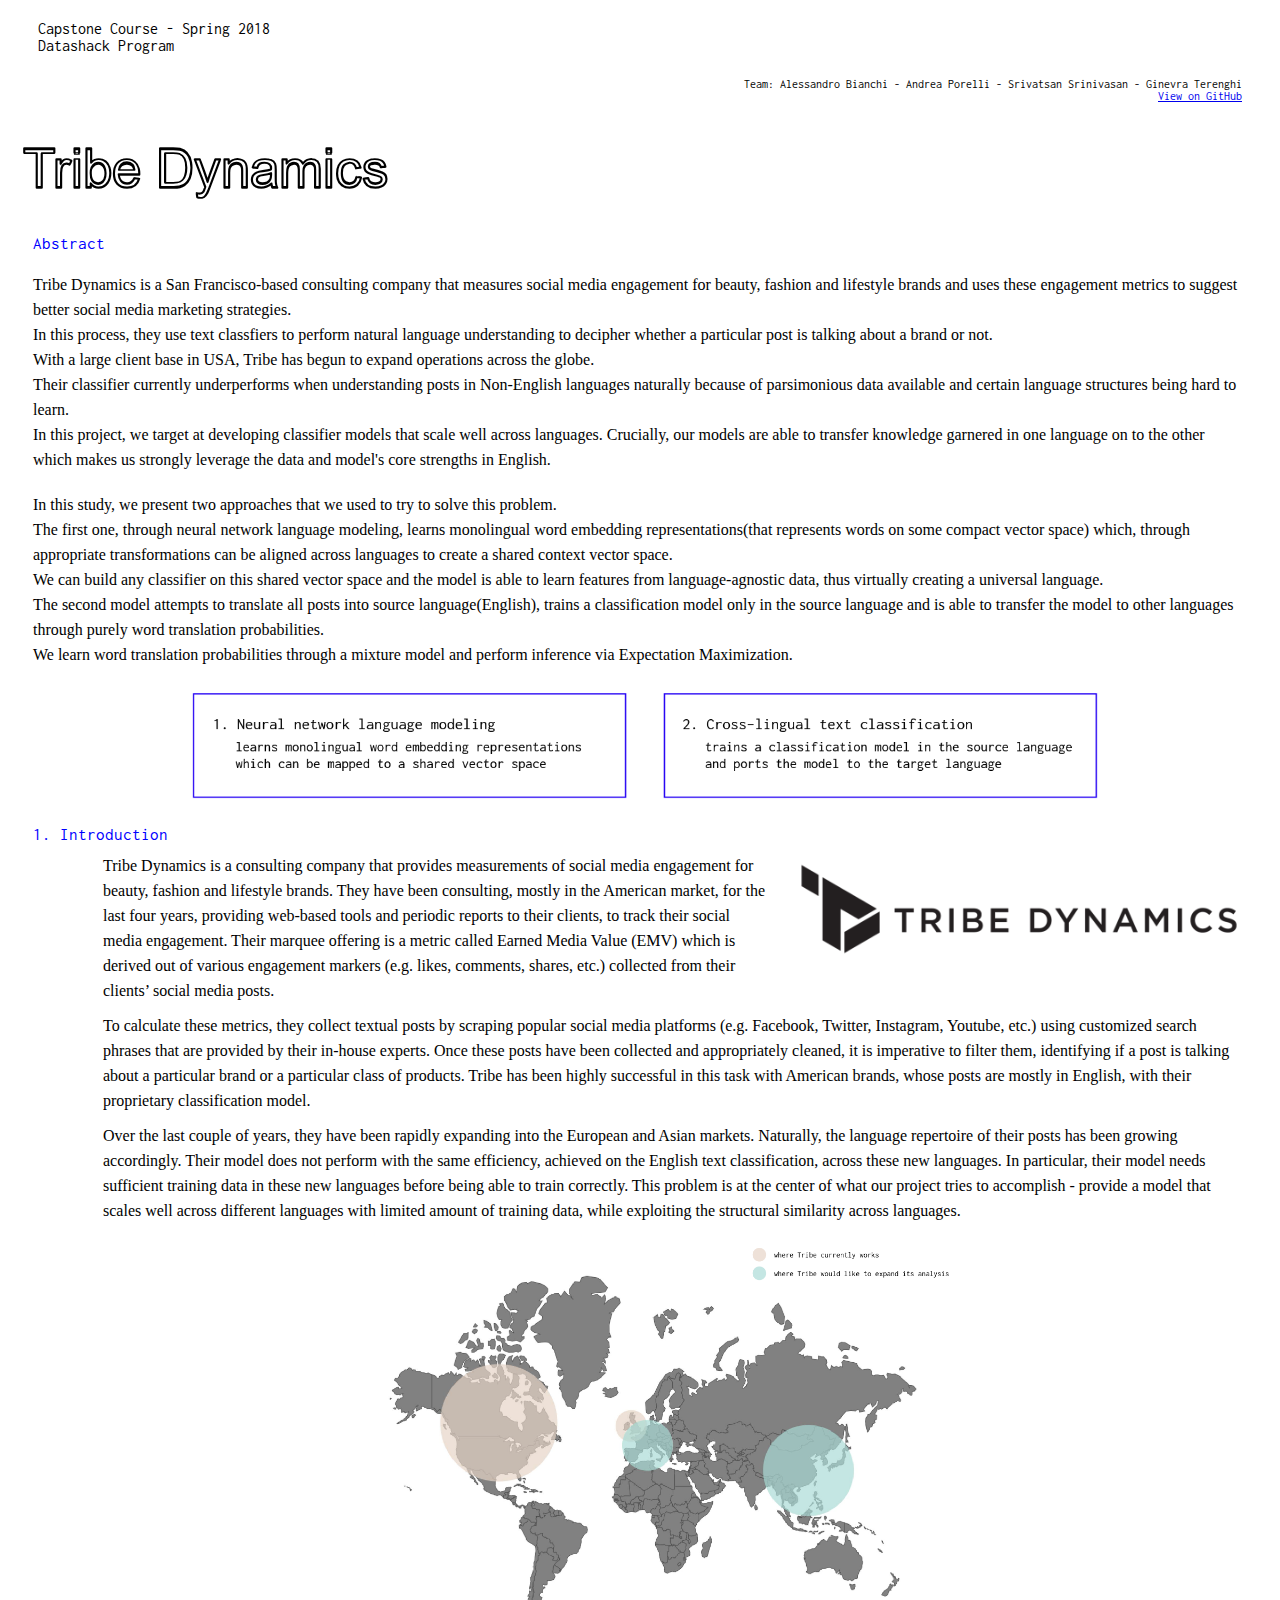
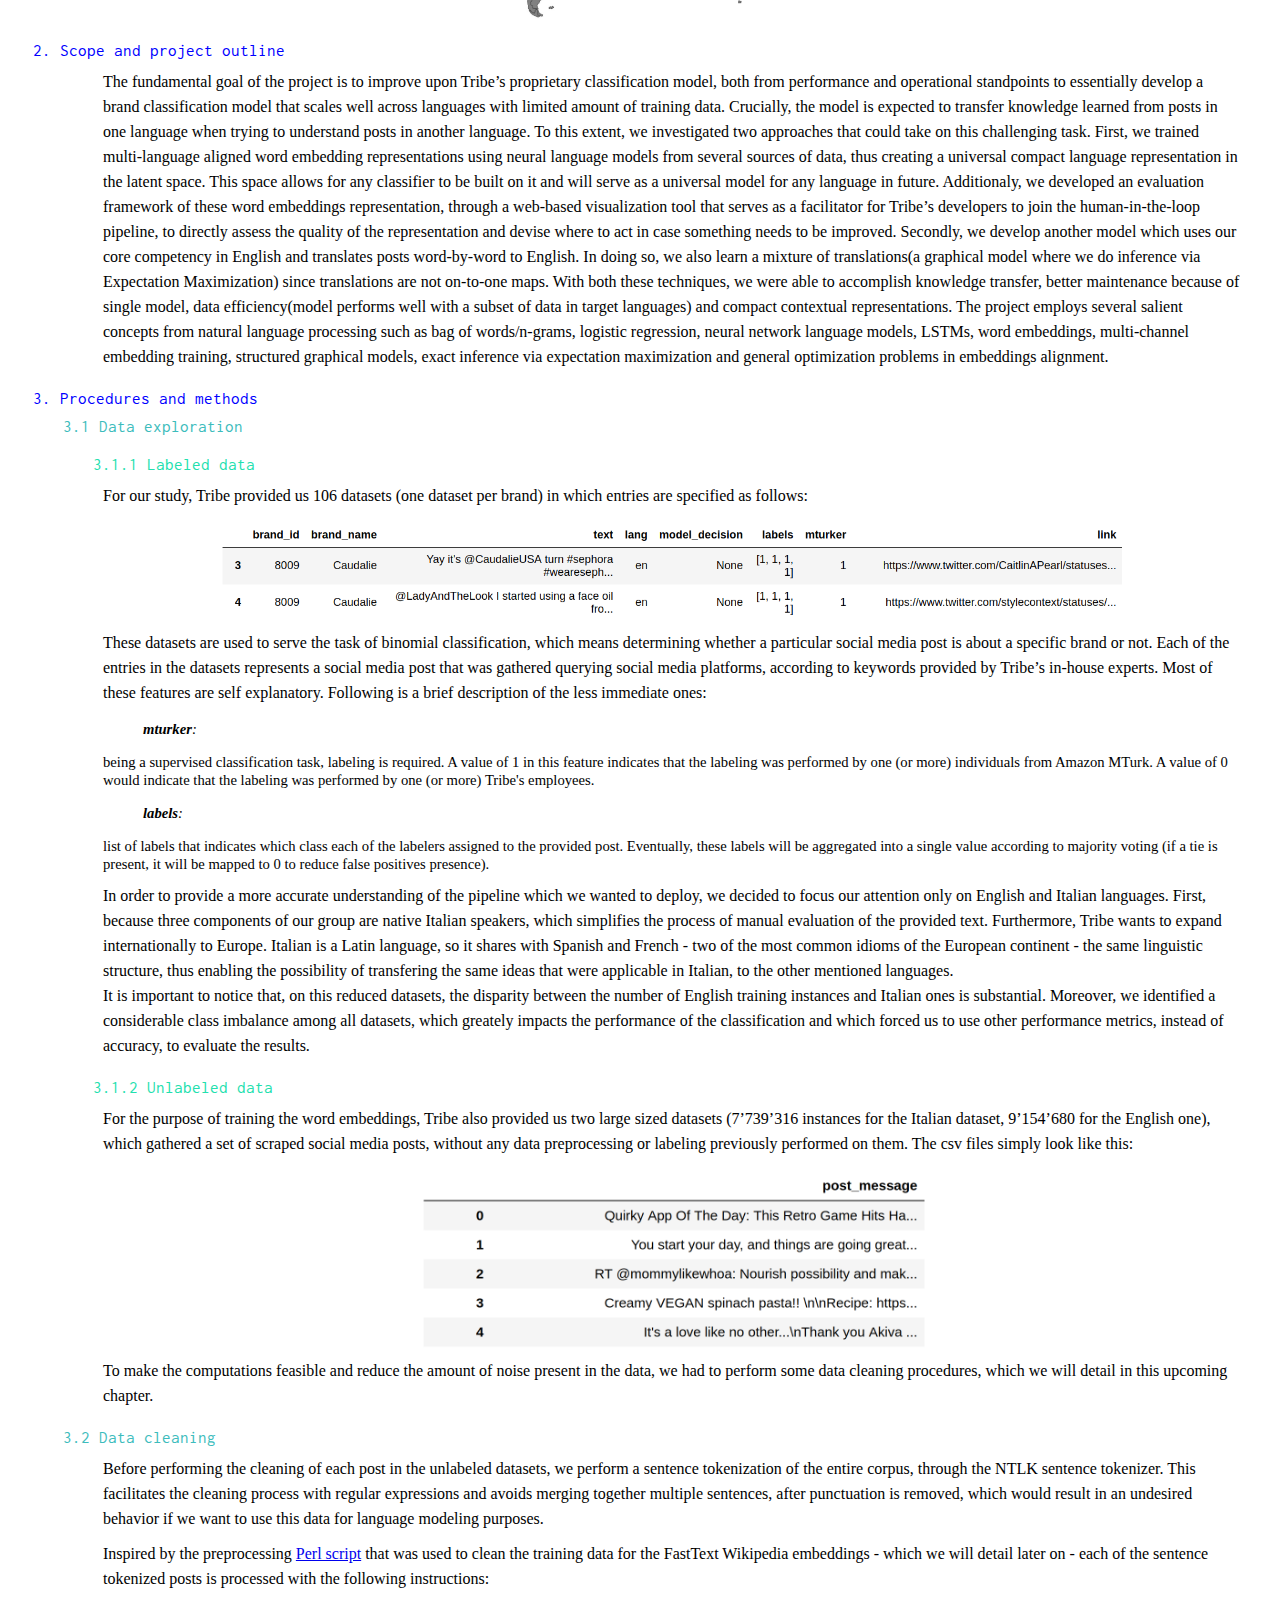
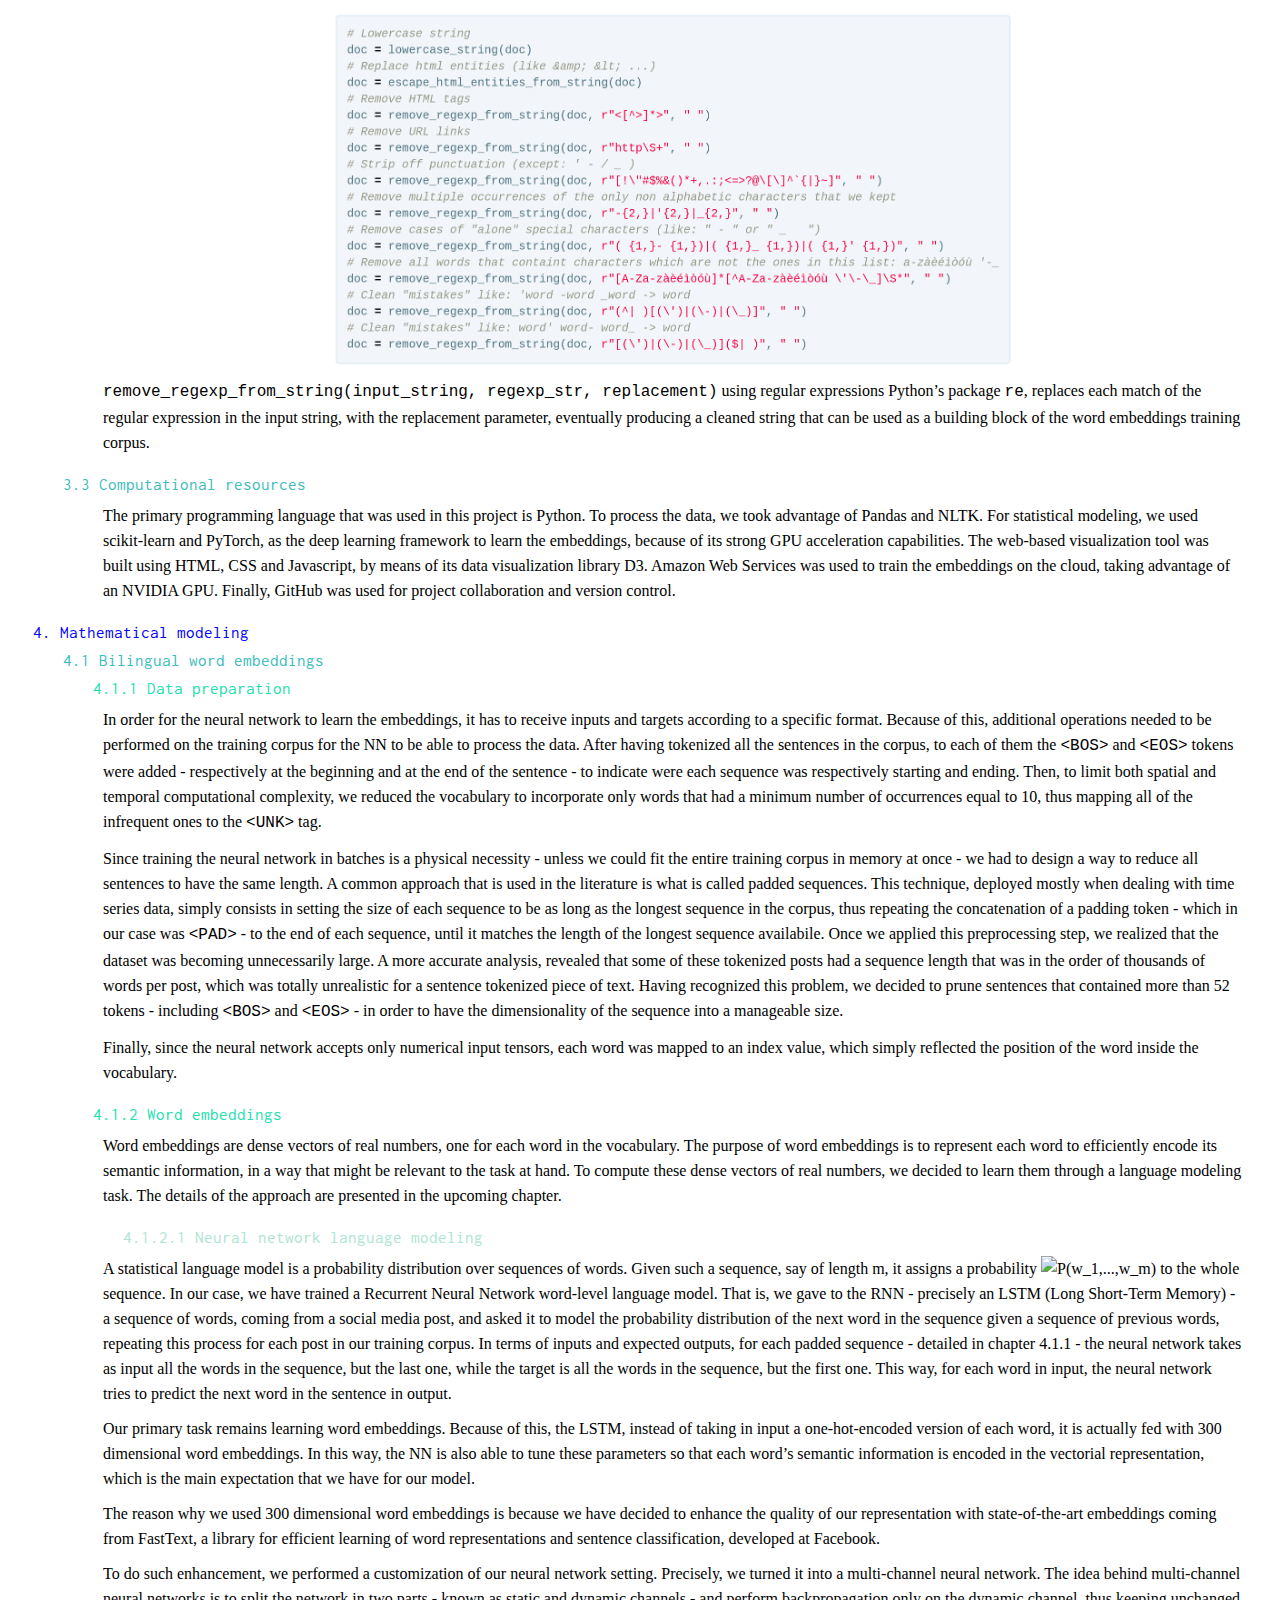
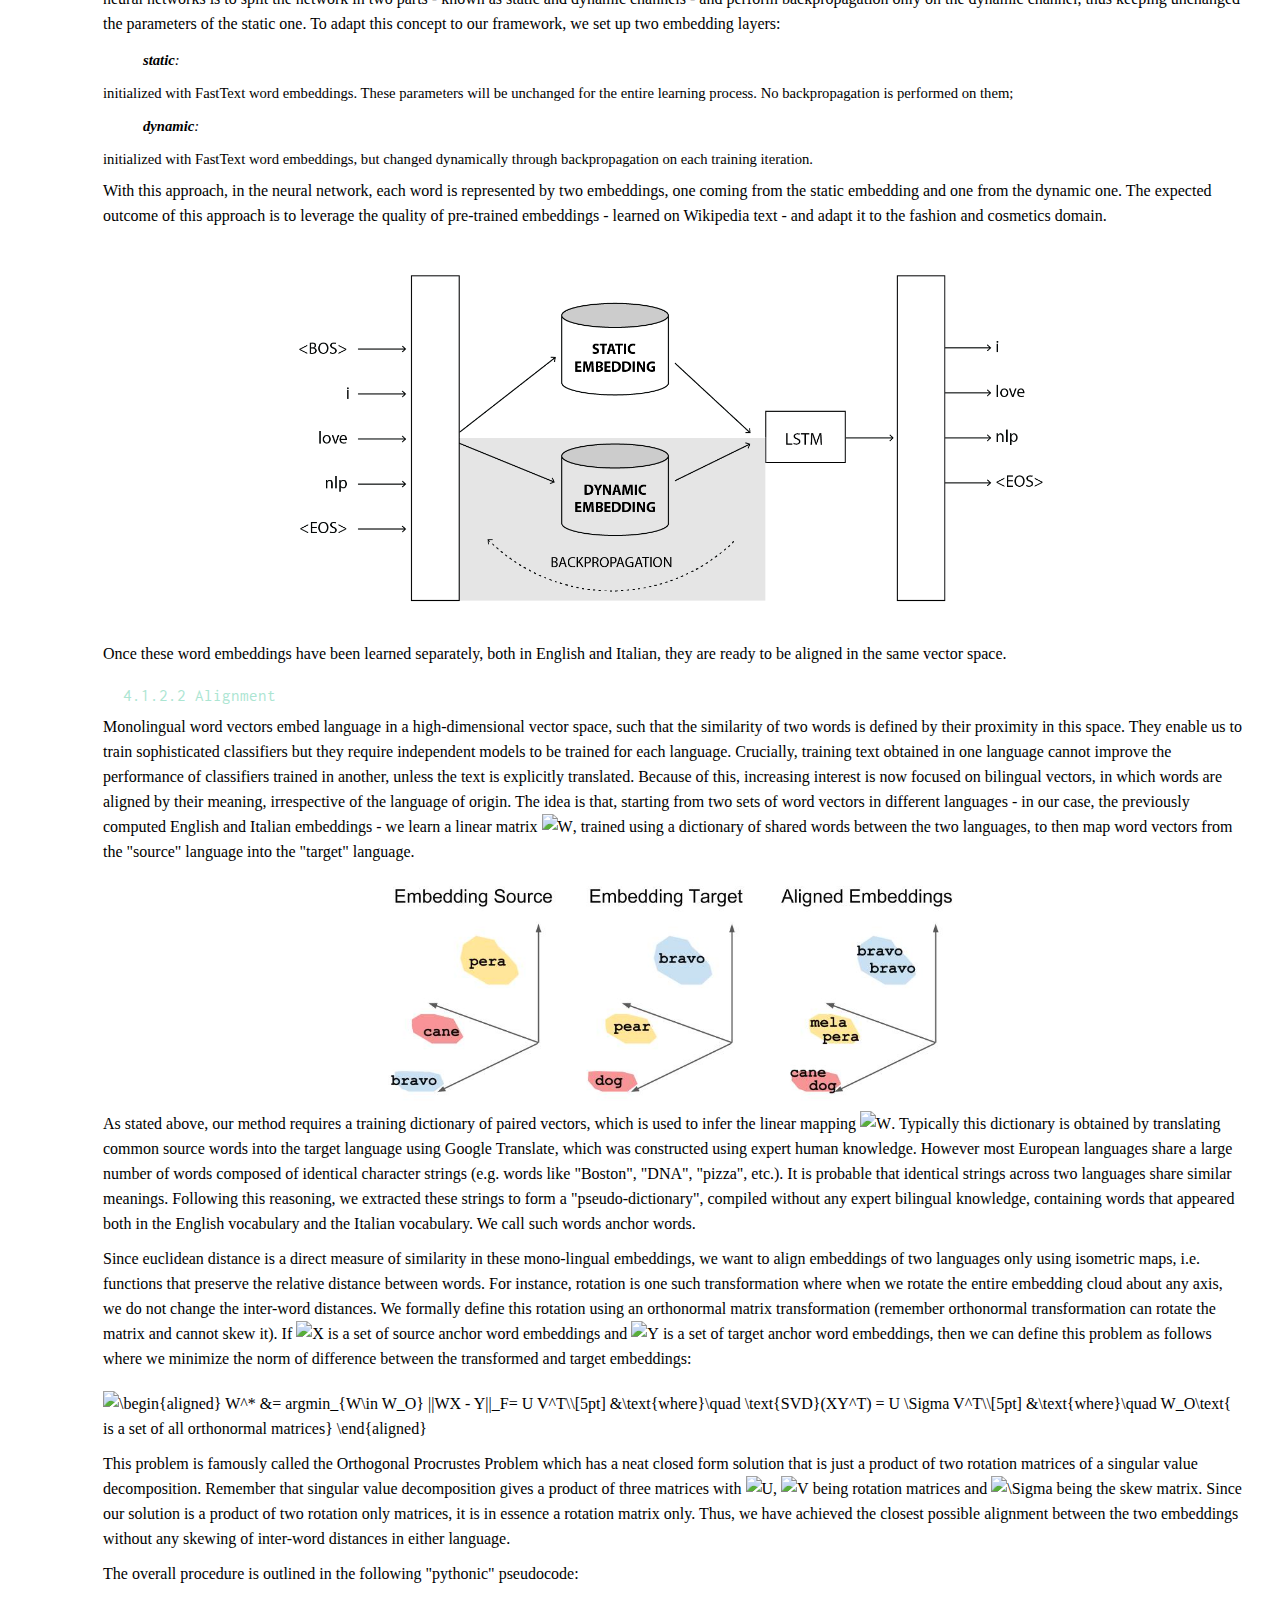
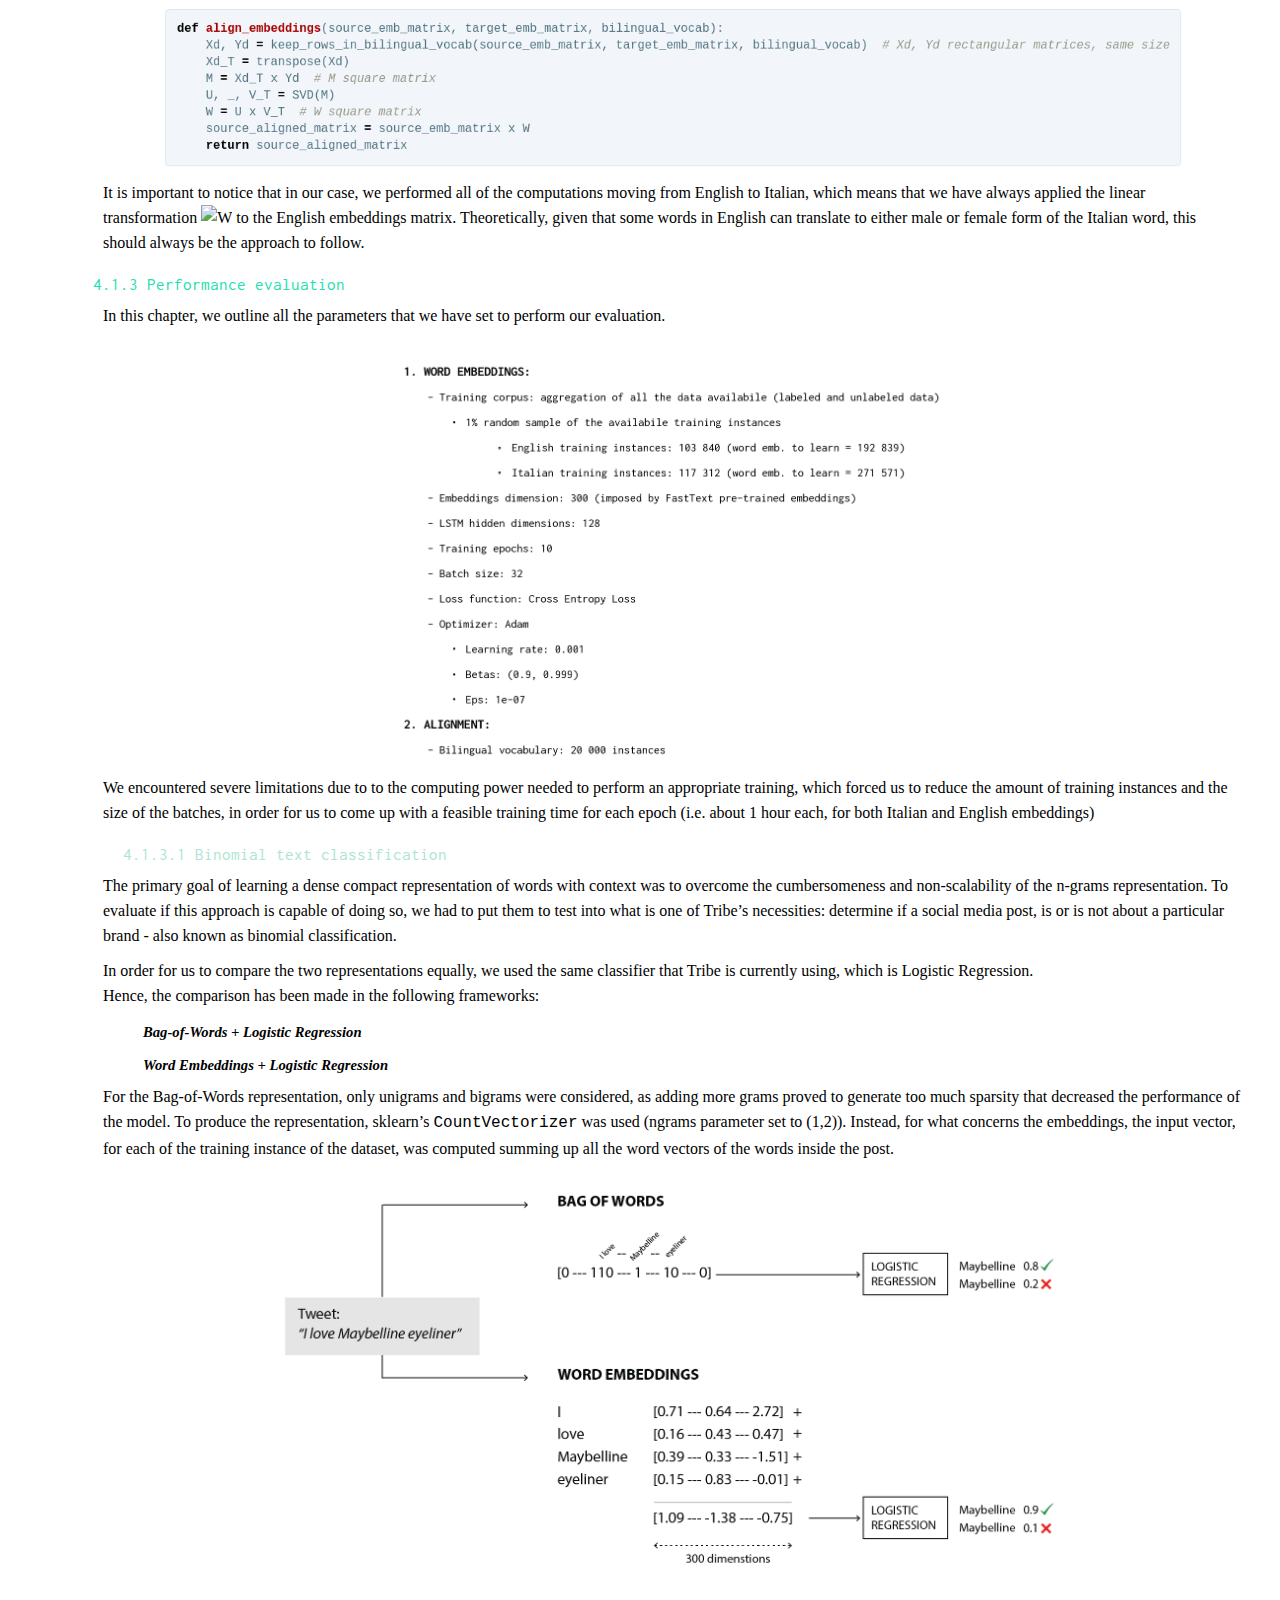
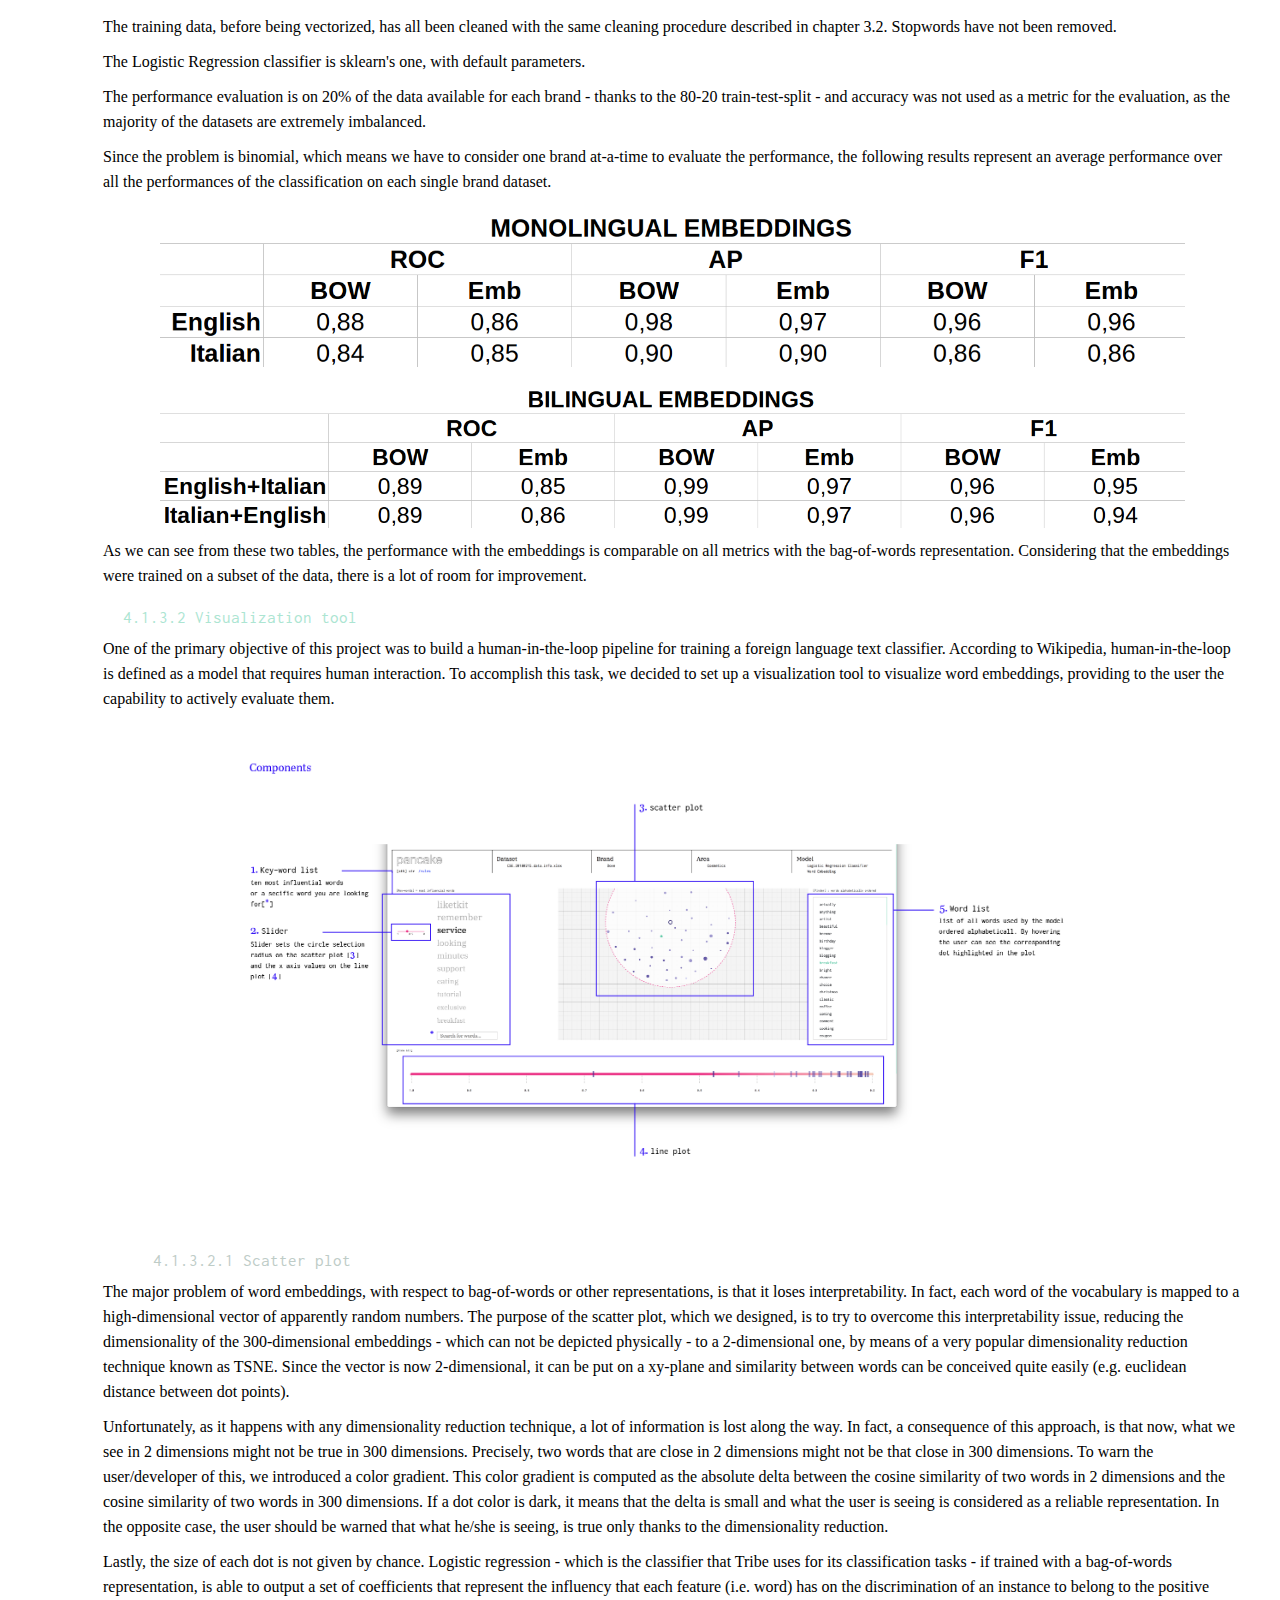
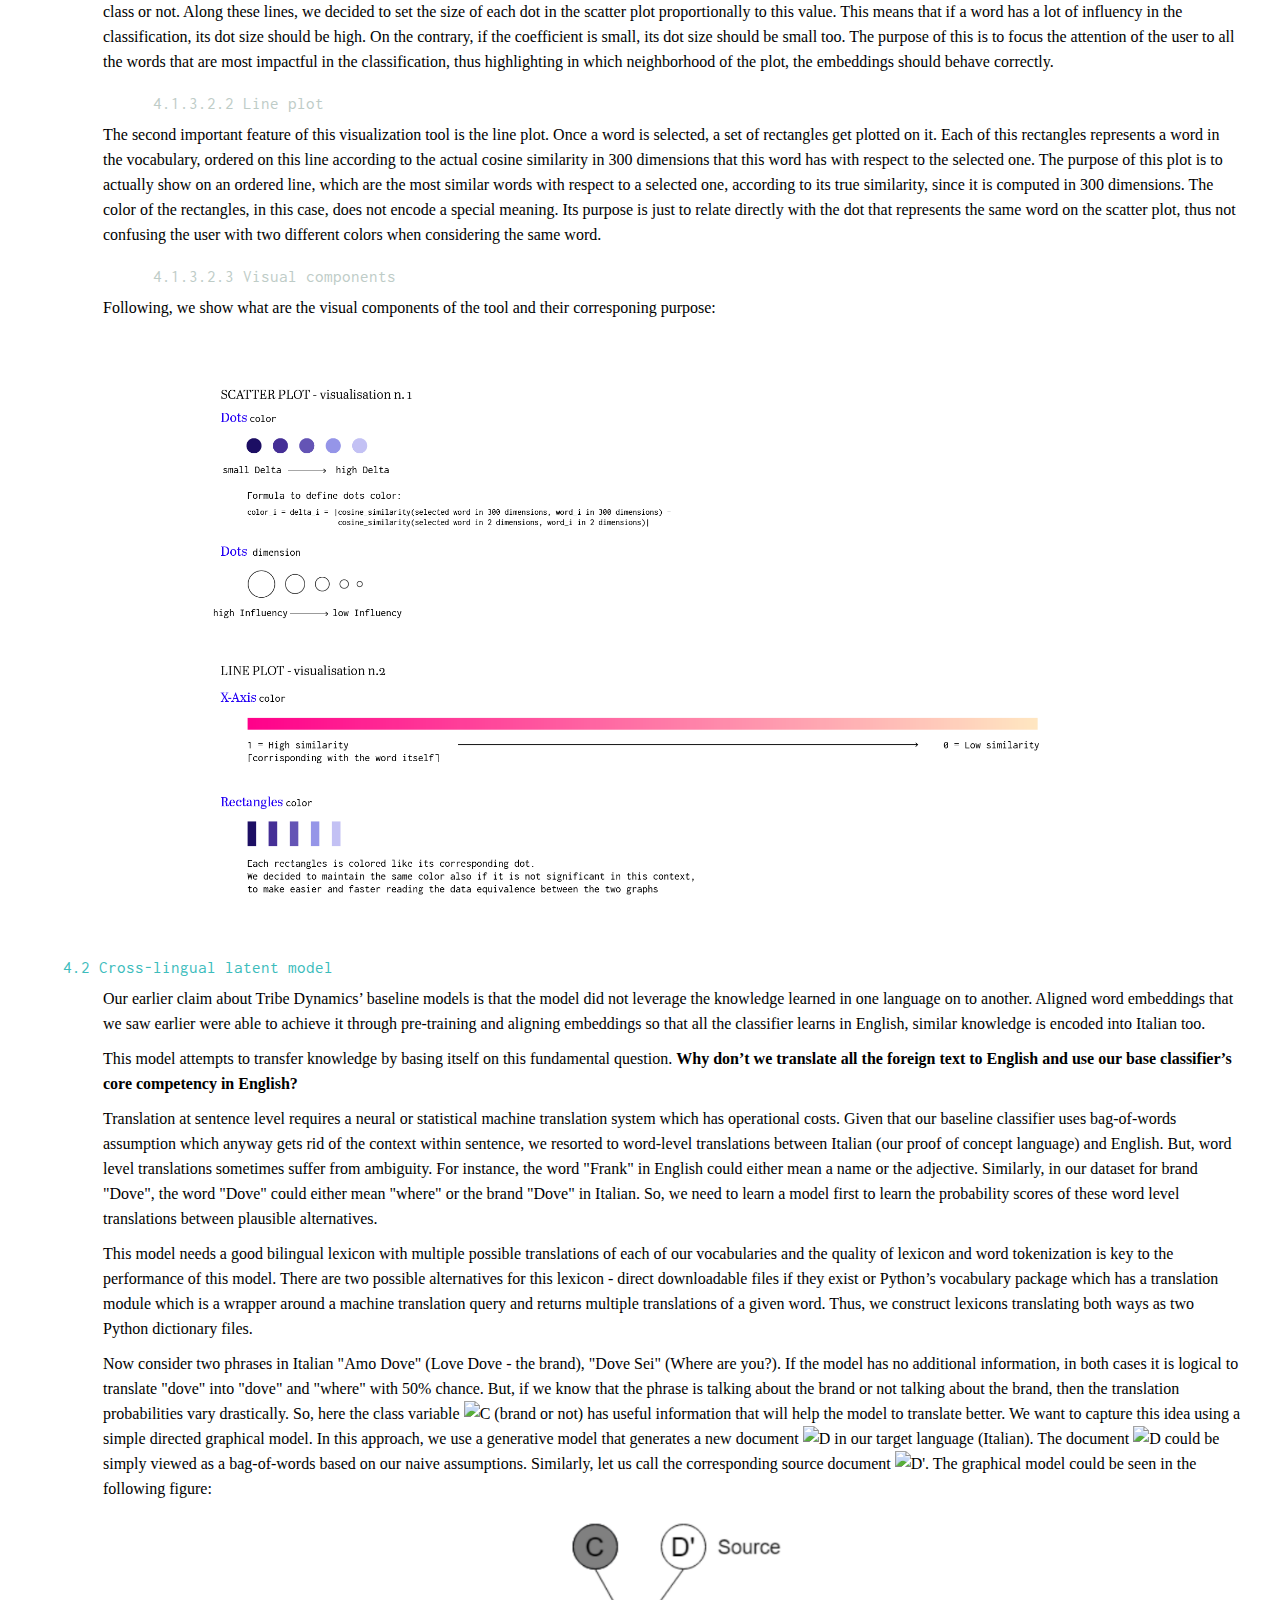
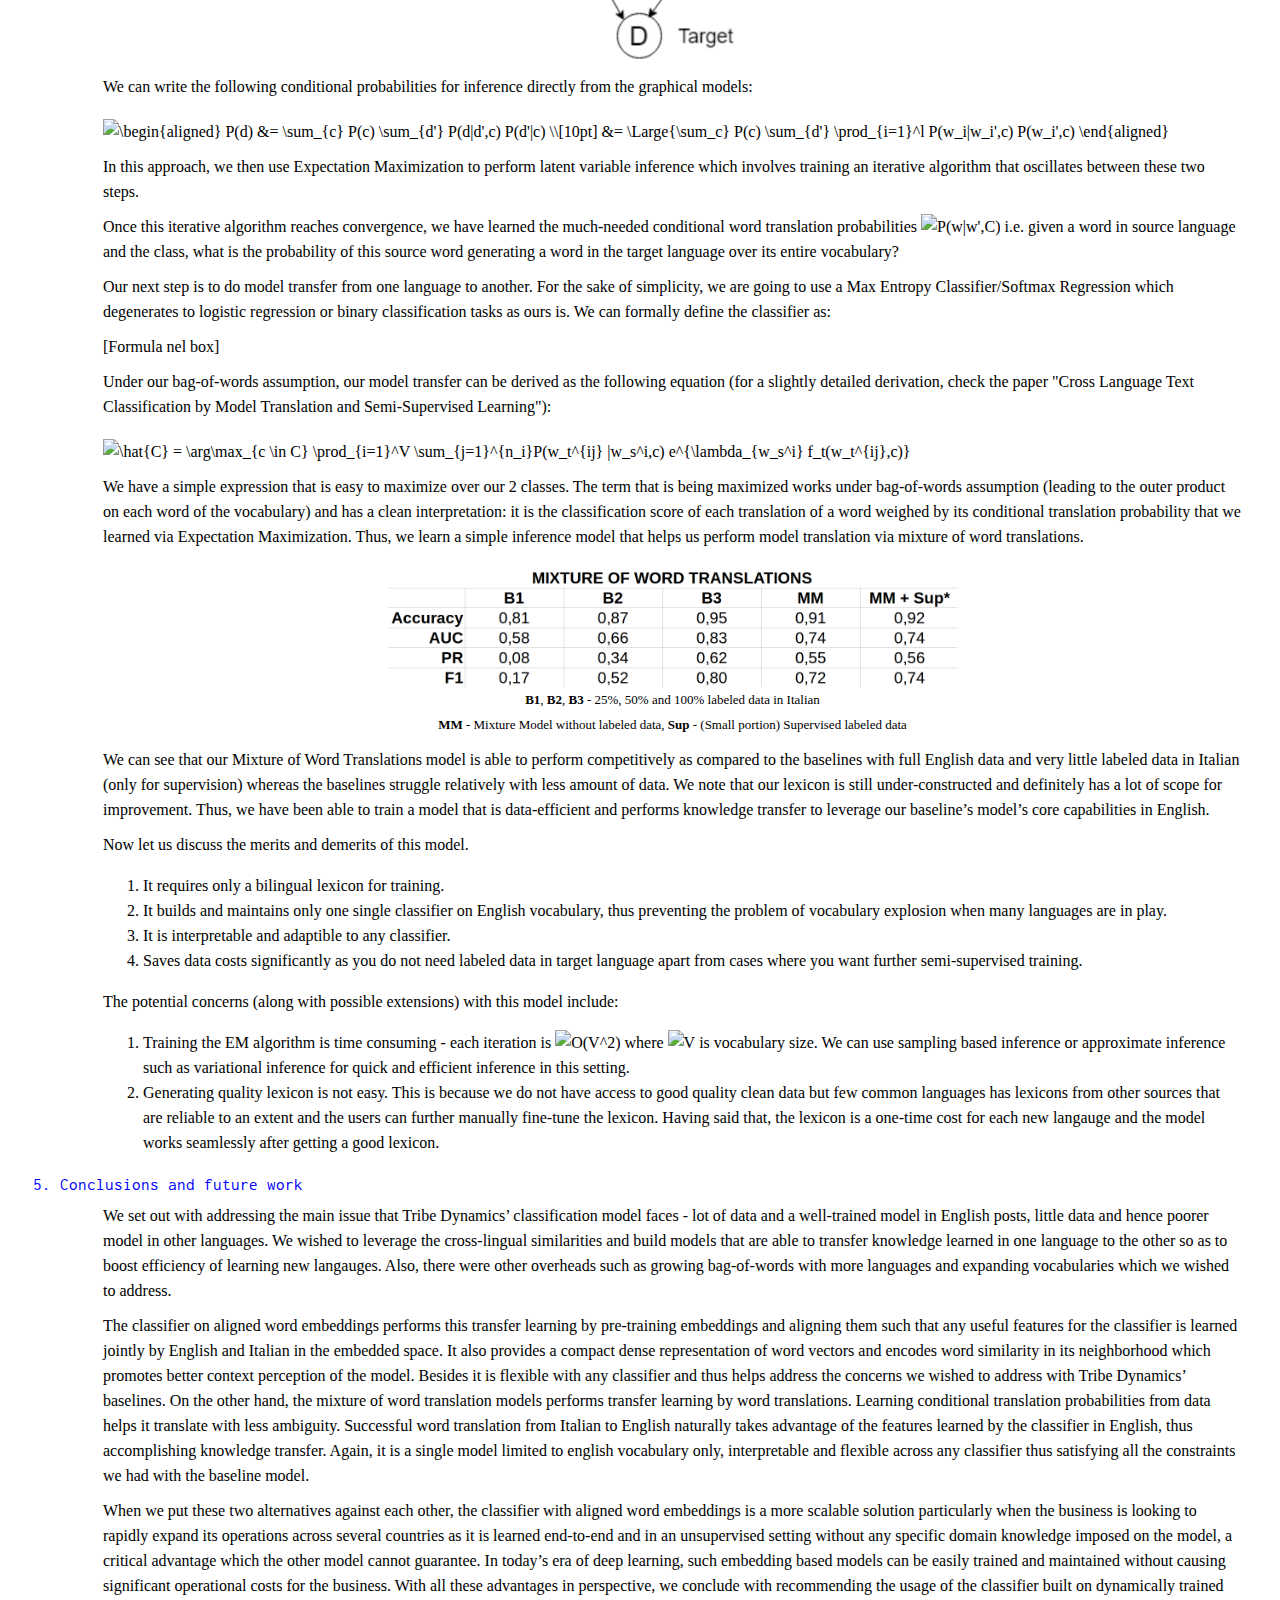
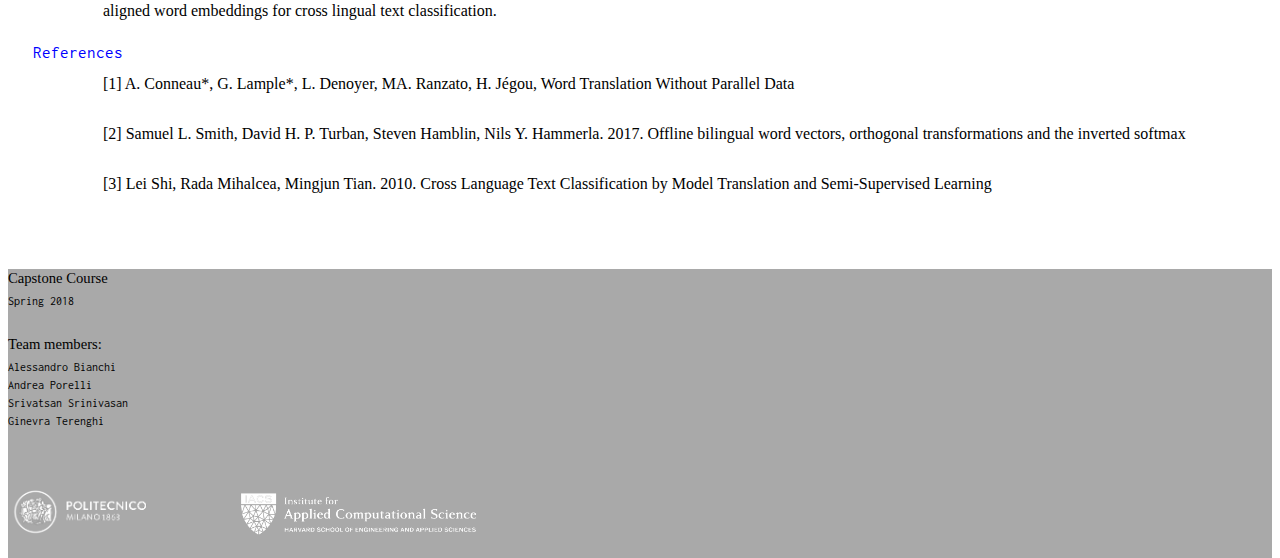
==== index.html @ fd7b64ba "Update index.html" ====
<!doctype html>
<html lang="en">

<head>
	<title>Datashack Program - 2018</title>

	<!-- Fav Icon -->
	<!-- <link rel="icon" type="image/png" sizes="16x16" href="assets/favicon.ico"> -->

	<!-- Required meta tags -->
	<meta charset="utf-8">
	<meta name="viewport" content="width=device-width, initial-scale=1, shrink-to-fit=no">

	<!-- Fonts -->
	<link href="https://fonts.googleapis.com/css?family=Inconsolata" rel="stylesheet">
	<link href="https://fonts.googleapis.com/css?family=Rajdhani" rel="stylesheet">

	<!-- Bootstrap CSS -->
	<link rel="stylesheet" href="https://maxcdn.bootstrapcdn.com/bootstrap/4.0.0-beta.2/css/bootstrap.min.css" integrity="sha384-PsH8R72JQ3SOdhVi3uxftmaW6Vc51MKb0q5P2rRUpPvrszuE4W1povHYgTpBfshb" crossorigin="anonymous">

	<!-- Main CSS -->
	<link rel="stylesheet" type="text/css" href="style.css">

	<meta http-equiv="Page-Enter" content="RevealTrans(Duration=5,Transition=0)">

</head>


<body>


	<container>

		<div class="container-fluid">
			<div class="row">
				<div class="col-5 intro">
					Capstone Course - Spring 2018
					<br>Datashack Program
				</div>
				<div class="col-6 introTeam">
					Team: Alessandro Bianchi - Andrea Porelli - Srivatsan Srinivasan - Ginevra Terenghi<br><a href="https://github.com/Datashack/tribedynamics/" target="_blank">View on GitHub</a>
				</div>
			</div>

			<section class="section-border">
				<!-- scrittina magica -->
				<div class="col-md-12 justify-content-center">
					<h1 class="magia">Tribe Dynamics</h1>
				</div>



			</section>


			<div class="etichetta">
				<div class="domanda blue">Abstract</div>
				<div class="row justify-content-center">
					<div class="col-9 spazioCentro">
						<div class="rispostaCentro">Tribe Dynamics is a San Francisco-based consulting company that measures social media engagement for beauty, fashion and lifestyle brands and uses these engagement metrics to suggest better social media marketing strategies.<br> In this process, they use text classfiers to perform natural language understanding to decipher whether a particular post is talking about a brand or not.<br>With a large client base in USA, Tribe has begun to expand operations across the globe.<br>Their classifier currently underperforms when understanding posts in Non-English languages naturally because of parsimonious data available and certain language structures being hard to learn.<br> In this project, we target at developing classifier models that scale well across languages. Crucially, our models are able to transfer knowledge garnered in one language on to the other which makes us strongly leverage the data and model's core strengths in English.
						</div>

						<div class="rispostaCentro">In this study, we present two approaches that we used to try to solve this problem.<br>The first one, through neural network language modeling, learns monolingual word embedding representations(that represents words on some compact vector space) which, through appropriate transformations can be aligned across languages to create a shared context vector space. <br> We can build any classifier on this shared vector space and the model is able to learn features from language-agnostic data, thus virtually creating a universal language.<br>The second model attempts to translate all posts into source language(English), trains a classification model only in the source language and is able to transfer the model to other languages through purely word translation probabilities.<br>We learn word translation probabilities through a mixture model and perform inference via Expectation Maximization.
						</div>
						<img src="assets/photo1.png" style="width:75%; height: auto" class="center">
					</div>
				</div>
			</div>

			<div class="etichetta">
				<div class="domanda blue">1. Introduction</div>
				<div class="row justify-content-center">
					<div class="col-9 spazioCentro risposta" style="display: flex;">
						<div style="flex: 60%;">				
							Tribe Dynamics is a consulting company that provides measurements of social media engagement for beauty, fashion and lifestyle brands. They have been consulting, mostly in the American market, for the last four years, providing web-based tools and periodic reports to their clients, to track their social media engagement. Their marquee offering is a metric called Earned Media Value (EMV) which is derived out of various engagement markers (e.g. likes, comments, shares, etc.) collected from their clients’ social media posts.
						</div>
						<div style="flex: 40%; padding-left: 2%;">						
							<img src="assets/logo-tribe.png" style="width:100%; height: auto;">	
						</div>
					</div>
				</div>

				<div class="row justify-content-center">
					<div class="col-9 spazioCentro risposta">
					To calculate these metrics, they collect textual posts by scraping popular social media platforms (e.g. Facebook, Twitter, Instagram, Youtube, etc.) using customized search phrases that are provided by their in-house experts. Once these posts have been collected and appropriately cleaned, it is imperative to filter them, identifying if a post is talking about a particular brand or a particular class of products. Tribe has been highly successful in this task with American brands, whose posts are mostly in English, with their proprietary classification model.
					</div>
					<div class="col-9 spazioCentro risposta">
					Over the last couple of years, they have been rapidly expanding into the European and Asian markets. Naturally, the language repertoire of their posts has been growing accordingly. Their model does not perform with the same efficiency, achieved on the English text classification, across these new languages. In particular, their model needs sufficient training data in these new languages before being able to train correctly. This problem is at the center of what our project tries to accomplish - provide a model that scales well across different languages with limited amount of training data, while exploiting the structural similarity across languages.
					</div>
					<div class="col-9 spazioCentro risposta">
						<img src="assets/market.png" style="width:50%; height: auto" class="center">
					</div>
				</div>	
			</div>
		</div>


		<div class="etichetta">

			<div class="domanda blue"> 2. Scope and project outline</div>

			<div class="row justify-content-center spazioCentro">
				<div class="col-9 spazioCentro risposta">
					The fundamental goal of the project is to improve upon Tribe’s proprietary classification model, both from performance and operational standpoints to essentially develop a brand classification model that scales well across languages with limited amount of training data. Crucially, the model is expected to transfer knowledge learned from posts in one language when trying to understand posts in another language. To this extent, we investigated two approaches that could take on this challenging task. First, we trained multi-language aligned word embedding representations using neural language models from several sources of data, thus creating a universal compact language representation in the latent space. This space allows for any classifier to be built on it and will serve as a universal model for any language in future. Additionaly, we developed an evaluation framework of these word embeddings representation, through a web-based visualization tool that serves as a facilitator for Tribe’s developers to join the human-in-the-loop pipeline, to directly assess the quality of the representation and devise where to act in case something needs to be improved. Secondly, we develop another model which uses our core competency in English and translates posts word-by-word to English. In doing so, we also learn a mixture of translations(a graphical model where we do inference via Expectation Maximization) since translations are not on-to-one maps. With both these techniques, we were able to accomplish knowledge transfer, better maintenance because of single model, data efficiency(model performs well with a subset of data in target languages) and compact contextual representations. The project employs several salient concepts from natural language processing such as bag of words/n-grams, logistic regression, neural network language models, LSTMs, word embeddings, multi-channel embedding training, structured graphical models, exact inference via expectation maximization and general optimization problems in embeddings alignment.
		
				</div>
			</div>
		</div>

		<div class="etichetta">
			<div class="domanda blue">3. Procedures and methods</div>
			<div class="domanda2 green">3.1 Data exploration</div>
		</div>

		<div class="etichetta">
			<div class="domanda3 green">3.1.1 Labeled data</div>
			<div class="row justify-content-center spazioCentro">
				<div class="col-9 spazioCentro risposta">
					For our study, Tribe provided us 106 datasets (one dataset per brand) in which entries are specified as follows:
				</div>

				<div class="col-9 spazioCentro risposta">
					<img src="assets/data_labeled.png" style="width:80%; height: auto" class="center">
				</div>

				<div class="col-9 spazioCentro risposta">
					These datasets are used to serve the task of binomial classification, which means determining whether a particular social media post is about a specific brand or not. Each of the entries in the datasets represents a social media post that was gathered querying social media platforms, according to keywords provided by Tribe’s in-house experts. Most of these features are self explanatory. Following is a brief description of the less immediate ones:
					<div class="row">
						<div class="col-2 formula1"> <i><b>mturker</b>:</i></div>
						<div class="col-8 formula2">being a supervised classification task, labeling is required. A value of 1 in this feature indicates that the labeling was performed by one (or more) individuals from Amazon MTurk. A value of 0 would indicate that the labeling was performed by one (or more) Tribe's employees.
						</div>
						<div class="col-2 formula1"> <i><b>labels</b>:</i></div>
						<div class="col-8 formula2">list of labels that indicates which class each of the labelers assigned to the provided post. Eventually, these labels will be aggregated into a single value according to majority voting (if a tie is present, it will be mapped to 0 to reduce false positives presence).
						</div>
					</div>
				</div>
				<div class="col-9 spazioCentro risposta">
					In order to provide a more accurate understanding of the pipeline which we wanted to deploy, we decided to focus our attention only on English and Italian languages. First, because three components of our group are native Italian speakers, which simplifies the process of manual evaluation of the provided text. Furthermore, Tribe wants to expand internationally to Europe. Italian is a Latin language, so it shares with Spanish and French - two of the most common idioms of the European continent - the same linguistic structure, thus enabling the possibility of transfering the same ideas that were applicable in Italian, to the other mentioned languages.<br>It is important to notice that, on this reduced datasets, the disparity between the number of English training instances and Italian ones is substantial. Moreover, we identified a considerable class imbalance among all datasets, which greately impacts the performance of the classification and which forced us to use other performance metrics, instead of accuracy, to evaluate the results.
				</div>
			</div>
		</div>


		<div class="etichetta">
			<div class="domanda3 green"> 3.1.2 Unlabeled data</div>
			<div class="row justify-content-center spazioCentro">
				<div class="col-9 spazioCentro risposta">
					For the purpose of training the word embeddings, Tribe also provided us two large sized datasets (7’739’316 instances for the Italian dataset, 9’154’680 for the English one), which gathered a set of scraped social media posts, without any data preprocessing or labeling previously performed on them. The csv files simply look like this:
				</div>

				<div class="col-9 spazioCentro risposta">
					<img src="assets/data_unlabeled.png" style="width:45%; height: auto" class="center">
				</div>

				<div class="col-9 spazioCentro risposta">
					To make the computations feasible and reduce the amount of noise present in the data, we had to perform some data cleaning procedures, which we will detail in this upcoming chapter.
				</div>
			</div>
		</div>



		<div class="etichetta">
			<div class="domanda2"> 3.2 Data cleaning</div>
			<div class="row justify-content-center spazioCentro">
				<div class="col-9 spazioCentro risposta">
					Before performing the cleaning of each post in the unlabeled datasets, we perform a sentence tokenization of the entire corpus, through the NTLK sentence tokenizer. This facilitates the cleaning process with regular expressions and avoids merging together multiple sentences, after punctuation is removed, which would result in an undesired behavior if we want to use this data for language modeling purposes.
				</div>
				<div class="col-9 spazioCentro risposta">
					Inspired by the preprocessing <a href="https://github.com/facebookresearch/fastText/blob/master/wikifil.pl" target="_blank">Perl script</a> that was used to clean the training data for the FastText Wikipedia embeddings - which we will detail later on - each of the sentence tokenized posts is processed with the following instructions:
				</div>

				<div class="col-9 spazioCentro risposta">
					<img src="assets/regex_python.png" style="width:60%; height: auto" class="center">
				</div>


				<div class="col-9 spazioCentro risposta">
					<code>remove_regexp_from_string(input_string, regexp_str, replacement)</code> using regular expressions Python’s package <code>re</code>, replaces each match of the regular expression in the input string, with the replacement parameter, eventually producing a cleaned string that can be used as a building block of the word embeddings training corpus.
				</div>
			</div>
		</div>



		<div class="etichetta">
			<div class="domanda2">3.3 Computational resources</div>
			<div class="row justify-content-center spazioCentro">
				<div class="col-9 spazioCentro risposta">
					The primary programming language that was used in this project is Python. To process the data, we took advantage of Pandas and NLTK. For statistical modeling, we used scikit-learn and PyTorch, as the deep learning framework to learn the embeddings, because of its strong GPU acceleration capabilities. The web-based visualization tool was built using HTML, CSS and Javascript, by means of its data visualization library D3. Amazon Web Services was used to train the embeddings on the cloud, taking advantage of an NVIDIA GPU. Finally, GitHub was used for project collaboration and version control.
				</div>
			</div>
		</div>

		<div class="etichetta">
			<div class="domanda blue"> 4. Mathematical modeling</div>
			<div class="domanda2">4.1 Bilingual word embeddings</div>
			<div class="domanda3 green">4.1.1 Data preparation</div>
			<div class="row justify-content-center spazioCentro">
				<div class="col-9 spazioCentro risposta">
					In order for the neural network to learn the embeddings, it has to receive inputs and targets according to a specific format. Because of this, additional operations needed to be performed on the training corpus for the NN to be able to process the data. After having tokenized all the sentences in the corpus, to each of them the <code>&lt;BOS&gt;</code> and <code>&lt;EOS&gt;</code> tokens were added - respectively at the beginning and at the end of the sentence - to indicate were each sequence was respectively starting and ending. Then, to limit both spatial and temporal computational complexity, we reduced the vocabulary to incorporate only words that had a minimum number of occurrences equal to 10, thus mapping all of the infrequent ones to the <code>&lt;UNK&gt;</code> tag.
				</div>
				<div class="col-9 spazioCentro risposta">
					Since training the neural network in batches is a physical necessity - unless we could fit the entire training corpus in memory at once - we had to design a way to reduce all sentences to have the same length. A common approach that is used in the literature is what is called padded sequences. This technique, deployed mostly when dealing with time series data, simply consists in setting the size of each sequence to be as long as the longest sequence in the corpus, thus repeating the concatenation of a padding token - which in our case was <code>&lt;PAD&gt;</code> - to the end of each sequence, until it matches the length of the longest sequence availabile. Once we applied this preprocessing step, we realized that the dataset was becoming unnecessarily large. A more accurate analysis, revealed that some of these tokenized posts had a sequence length that was in the order of thousands of words per post, which was totally unrealistic for a sentence tokenized piece of text. Having recognized this problem, we decided to prune sentences that contained more than 52 tokens - including <code>&lt;BOS&gt;</code> and <code>&lt;EOS&gt;</code> - in order to have the dimensionality of the sequence into a manageable size.
				</div>
				<div class="col-9 spazioCentro risposta">
					Finally, since the neural network accepts only numerical input tensors, each word was mapped to an index value, which simply reflected the position of the word inside the vocabulary.
				</div>			
			</div>
		</div>


		<div class="etichetta">
			<div class="domanda3 green">4.1.2 Word embeddings</div>
			<div class="row justify-content-center">
				<div class="col-9 spazioCentro risposta">
					Word embeddings are dense vectors of real numbers, one for each word in the vocabulary. The purpose of word embeddings is to represent each word to efficiently encode its semantic information, in a way that might be relevant to the task at hand. To compute these dense vectors of real numbers, we decided to learn them through a language modeling task. The details of the approach are presented in the upcoming chapter.
				</div>
			</div>
		</div>

		<div class="etichetta">
			<div class="domanda4">4.1.2.1 Neural network language modeling</div>
			<div class="row justify-content-center spazioCentro">
				<div class="col-9 spazioCentro risposta">
					A statistical language model is a probability distribution over sequences of words. Given such a sequence, say of length m, it assigns a probability <span><img src="http://latex.codecogs.com/gif.latex?P(w_1,...,w_m)" title="P(w_1,...,w_m)" /></span> to the whole sequence. In our case, we have trained a Recurrent Neural Network word-level language model. That is, we gave to the RNN - precisely an LSTM (Long Short-Term Memory) - a sequence of words, coming from a social media post, and asked it to model the probability distribution of the next word in the sequence given a sequence of previous words, repeating this process for each post in our training corpus. In terms of inputs and expected outputs, for each padded sequence - detailed in chapter 4.1.1 - the neural network takes as input all the words in the sequence, but the last one, while the target is all the words in the sequence, but the first one. This way, for each word in input, the neural network tries to predict the next word in the sentence in output.
				</div>
				<div class="col-9 spazioCentro risposta">
					Our primary task remains learning word embeddings. Because of this, the LSTM, instead of taking in input a one-hot-encoded version of each word, it is actually fed with 300 dimensional word embeddings. In this way, the NN is also able to tune these parameters so that each word’s semantic information is encoded in the vectorial representation, which is the main expectation that we have for our model.
				</div>
				<div class="col-9 spazioCentro risposta">
					The reason why we used 300 dimensional word embeddings is because we have decided to enhance the quality of our representation with state-of-the-art embeddings coming from FastText, a library for efficient learning of word representations and sentence classification, developed at Facebook.
				</div>
				<div class="col-9 spazioCentro risposta">
					To do such enhancement, we performed a customization of our neural network setting. Precisely, we turned it into a multi-channel neural network. The idea behind multi-channel neural networks is to split the network in two parts - known as static and dynamic channels - and perform backpropagation only on the dynamic channel, thus keeping unchanged the parameters of the static one. To adapt this concept to our framework, we set up two embedding layers:
					<div class="row">
						<div class="col-2 formula1"><i><b>static</b>:</i></div>
						<div class="col-8 formula2">initialized with FastText word embeddings. These parameters will be unchanged for the entire learning process. No backpropagation is performed on them;
						</div>
						<div class="col-2 formula1"><i><b>dynamic</b>:</i></div>
						<div class="col-8 formula2">initialized with FastText word embeddings, but changed dynamically through backpropagation on each training iteration.
						</div>
					</div>
				</div>
				
				<div class="col-9 spazioCentro risposta">
					With this approach, in the neural network, each word is represented by two embeddings, one coming from the static embedding and one from the dynamic one. The expected outcome of this approach is to leverage the quality of pre-trained embeddings - learned on Wikipedia text - and adapt it to the fashion and cosmetics domain.
				</div>
				<div class="col-9 spazioCentro risposta">
					<img src="assets/multichannel_NN.png" style="width:70%; height: auto" class="center">
				</div>
				<div class="col-9 spazioCentro risposta">
					Once these word embeddings have been learned separately, both in English and Italian, they are ready to be aligned in the same vector space.
				</div>
			</div>
		</div>

		<div class="etichetta">
			<div class="domanda4">4.1.2.2 Alignment</div>
			<div class="row justify-content-center spazioCentro">
				<div class="col-9 spazioCentro risposta">
					Monolingual word vectors embed language in a high-dimensional vector space, such that the similarity of two words is defined by their proximity in this space. They enable us to train sophisticated classifiers but they require independent models to be trained for each language. Crucially, training text obtained in one language cannot improve the performance of classifiers trained in another, unless the text is explicitly translated. Because of this, increasing interest is now focused on bilingual vectors, in which words are aligned by their meaning, irrespective of the language of origin. The idea is that, starting from two sets of word vectors in different languages - in our case, the previously computed English and Italian embeddings - we learn a linear matrix <span><img src="http://latex.codecogs.com/gif.latex?W" title="W" /></span>, trained using a dictionary of shared words between the two languages, to then map word vectors from the "source" language into the "target" language.
				</div>
				<div class="col-9 spazioCentro risposta">
					<img src="assets/alignment.png" style="width:50%; height: auto" class="center">
				</div>				
				<div class="col-9 spazioCentro risposta">
					As stated above, our method requires a training dictionary of paired vectors, which is used to infer the linear mapping <span><img src="http://latex.codecogs.com/gif.latex?W" title="W" /></span>. Typically this dictionary is obtained by translating common source words into the target language using Google Translate, which was constructed using expert human knowledge. However most European languages share a large number of words composed of identical character strings (e.g. words like "Boston", "DNA", "pizza", etc.). It is probable that identical strings across two languages share similar meanings. Following this reasoning, we extracted these strings to form a "pseudo-dictionary", compiled without any expert bilingual knowledge, containing words that appeared both in the English vocabulary and the Italian vocabulary. We call such words anchor words.
				</div>
				<div class="col-9 spazioCentro risposta">
					Since euclidean distance is a direct measure of similarity in these mono-lingual embeddings, we want to align embeddings of two languages only using isometric maps, i.e. functions that preserve the relative distance between words. For instance, rotation is one such transformation where when we rotate the entire embedding cloud about any axis, we do not change the inter-word distances. We formally define this rotation using an orthonormal matrix transformation (remember orthonormal transformation can rotate the matrix and cannot skew it). If <span><img src="http://latex.codecogs.com/gif.latex?X" title="X" /></span> is a set of source anchor word embeddings and <span><img src="http://latex.codecogs.com/gif.latex?Y" title="Y" /></span> is a set of target anchor word embeddings, then we can define this problem as follows where we minimize the norm of difference between the transformed and target embeddings:
				</div>
				<div class="col-9 spazioCentro risposta">
					<img class="center" src="https://latex.codecogs.com/gif.latex?\begin{aligned}&space;W^*&space;&=&space;argmin_{W\in&space;W_O}&space;||WX&space;-&space;Y||_F=&space;U&space;V^T\\[5pt]&space;&\text{where}\quad&space;\text{SVD}(XY^T)&space;=&space;U&space;\Sigma&space;V^T\\[5pt]&space;&\text{where}\quad&space;W_O\text{&space;is&space;a&space;set&space;of&space;all&space;orthonormal&space;matrices}&space;\end{aligned}" title="\begin{aligned} W^* &= argmin_{W\in W_O} ||WX - Y||_F= U V^T\\[5pt] &\text{where}\quad \text{SVD}(XY^T) = U \Sigma V^T\\[5pt] &\text{where}\quad W_O\text{ is a set of all orthonormal matrices} \end{aligned}" />
				</div>		
				<div class="col-9 spazioCentro risposta">
					This problem is famously called the Orthogonal Procrustes Problem which has a neat closed form solution that is just a product of two rotation matrices of a singular value decomposition. Remember that singular value decomposition gives a product of three matrices with <span><img src="http://latex.codecogs.com/gif.latex?U" title="U" /></span>, <span><img src="http://latex.codecogs.com/gif.latex?V" title="V" /></span> being rotation matrices and <span><img src="http://latex.codecogs.com/gif.latex?\Sigma" title="\Sigma" /></span> being the skew matrix. Since our solution is a product of two rotation only matrices, it is in essence a rotation matrix only. Thus, we have achieved the closest possible alignment between the two embeddings without any skewing of inter-word distances in either language.
				</div>	
				<!--<div class="col-9 spazioCentro risposta">
					Once this "pseudo-dictionary" has been computed, we can find the actual transformation matrix by means of the Singular Value Decomposition (SVD), a linear algebra technique used to factorize a matrix into 3 sub-matrices. In our case, SVD was performed on a square matrix <span><img src="http://latex.codecogs.com/gif.latex?M" title="M" /></span> with the same dimensionality as the word embeddings. This matrix is computed from the product of two ordered matrices - <span><img src="http://latex.codecogs.com/gif.latex?X_D" title="X_D" /></span> and <span><img src="http://latex.codecogs.com/gif.latex?Y_D" title="Y_D" /></span> - formed from the "pseudo-dictionary" - such that the <span><img src="http://latex.codecogs.com/gif.latex?i^{th}" title="i^{th}" /></span> row of {<span><img src="http://latex.codecogs.com/gif.latex?X_D" title="X_D" /></span>,<span><img src="http://latex.codecogs.com/gif.latex?Y_D" title="Y_D" /></span>} corresponds to the source and target language word vectors of the <span><img src="http://latex.codecogs.com/gif.latex?i^{th}" title="i^{th}" /></span> pair in the dictionary. Mathematically wise, the formula is the following: <span><img src="http://latex.codecogs.com/gif.latex?M&space;=&space;X_D^{T}Y_D&space;=&space;U\Sigma&space;V^{T}" title="M = X_D^{T}Y_D = U\Sigma V^{T}" /></span>.
					This SVD step is highly efficient, since <span><img src="http://latex.codecogs.com/gif.latex?M" title="M" /></span> is a square matrix with the same dimensionality as the word vectors. <span><img src="http://latex.codecogs.com/gif.latex?U" title="U" /></span> and <span><img src="http://latex.codecogs.com/gif.latex?V" title="V" /></span> are composed of columns of orthonormal vectors, while <span><img src="http://latex.codecogs.com/gif.latex?\Sigma" title="\Sigma" /></span> is a diagonal matrix containing the singular values.
				</div>
				<div class="col-9 spazioCentro risposta">
					The last step of the algorithm consists in multiplying back together the two submatrices <span><img src="http://latex.codecogs.com/gif.latex?U" title="U" /></span> and <span><img src="http://latex.codecogs.com/gif.latex?V" title="V" /></span>, discarding <span><img src="http://latex.codecogs.com/gif.latex?\Sigma" title="\Sigma" /></span>, to obtain the final desired linear matrix <span><img src="http://latex.codecogs.com/gif.latex?W" title="W" /></span> needed to perform the mapping from source to target space.
				</div>-->
				<div class="col-9 spazioCentro risposta">
					The overall procedure is outlined in the following "pythonic" pseudocode:
				</div>

				<div class="col-9 spazioCentro risposta">
					<img src="assets/align_python.png" style="width:90%; height: auto" class="center">
				</div>

				<div class="col-9 spazioCentro risposta">
					It is important to notice that in our case, we performed all of the computations moving from English to Italian, which means that we have always applied the linear transformation <span><img src="http://latex.codecogs.com/gif.latex?W" title="W" /></span> to the English embeddings matrix. Theoretically, given that some words in English can translate to either male or female form of the Italian word, this should always be the approach to follow.
				</div>
			</div>
		</div>

		<div class="etichetta">
			<div class="domanda3 green">4.1.3 Performance evaluation
			</div>
			<div class="row justify-content-center spazioCentro">
				<div class="col-9 spazioCentro risposta">
					In this chapter, we outline all the parameters that we have set to perform our evaluation.
				</div>

				<div class="col-9 spazioCentro risposta">
					<img src="assets/schema.png" style="width:50%; height: auto" class="center">
				</div>


				<div class="col-9 spazioCentro risposta">
					We encountered severe limitations due to to the computing power needed to perform an appropriate training, which forced us to reduce the amount of training instances and the size of the batches, in order for us to come up with a feasible training time for each epoch (i.e. about 1 hour each, for both Italian and English embeddings)
				</div>
			</div>
		</div>

		<div class="etichetta">
			<div class="domanda4">4.1.3.1 Binomial text classification
			</div>
			<div class="row justify-content-center">
				<div class="col-9 spazioCentro risposta">
					The primary goal of learning a dense compact representation of words with context was to overcome the cumbersomeness and non-scalability of the n-grams representation. To evaluate if this approach is capable of doing so, we had to put them to test into what is one of Tribe’s necessities: determine if a social media post, is or is not about a particular brand - also known as binomial classification.
				</div>
				<div class="col-9 spazioCentro risposta">
					In order for us to compare the two representations equally, we used the same classifier that Tribe is currently using, which is Logistic Regression. <br>Hence, the comparison has been made in the following frameworks:
					<div class="col-4 formula1"><i><b>Bag-of-Words + Logistic Regression</b></i></div>
					<div class="col-4 formula1"><i><b>Word Embeddings + Logistic Regression</b></i></div>
				</div>
				<div class="col-9 spazioCentro risposta">
					For the Bag-of-Words representation, only unigrams and bigrams were considered, as adding more grams proved to generate too much sparsity that decreased the performance of the model. To produce the representation, sklearn’s <code>CountVectorizer</code> was used (ngrams parameter set to (1,2)). Instead, for what concerns the embeddings, the input vector, for each of the training instance of the dataset, was computed summing up all the word vectors of the words inside the post.
				</div>
				<div class="col-9 spazioCentro risposta">
					<img src="assets/tweet_bag_emb.png" style="width:70%; height: auto" class="center">
				</div>
				<div class="col-9 spazioCentro risposta">
					The training data, before being vectorized, has all been cleaned with the same cleaning procedure described in chapter 3.2. Stopwords have not been removed.
				</div>
				<div class="col-9 spazioCentro risposta">
					The Logistic Regression classifier is sklearn's one, with default parameters.
				</div>
				<div class="col-9 spazioCentro risposta">
					The performance evaluation is on 20% of the data available for each brand - thanks to the 80-20 train-test-split - and accuracy was not used as a metric for the evaluation, as the majority of the datasets are extremely imbalanced.
				</div>
				<div class="col-9 spazioCentro risposta">
					Since the problem is binomial, which means we have to consider one brand at-a-time to evaluate the performance, the following results represent an average performance over all the performances of the classification on each single brand dataset.
				</div>
			</div>

			<div class="row justify-content-center">
				<div class="col-9 spazioCentro risposta">
					<div class="row">

						<div class="col-6 spazioSinistra"> <img src="assets/results_mono.png" style="width:90%; height:auto" class="center"></div>
						<div class="col-6 spazioDestra"><img src="assets/results_multi.png" style="width:90%; height:auto" class="center"></div>
					</div>
				</div>
			</div>

			<div class="row justify-content-center spazioCentro">
				<div class="col-9 spazioCentro risposta">
					As we can see from these two tables, the performance with the embeddings is comparable on all metrics with the bag-of-words representation. Considering that the embeddings were trained on a subset of the data, there is a lot of room for improvement.
				</div>
			</div>
		</div>



		<div class="etichetta">
			<div class="domanda4">4.1.3.2 Visualization tool
			</div>

			<div class="row justify-content-center spazioCentro">
				<div class="col-9 spazioCentro risposta">
					One of the primary objective of this project was to build a human-in-the-loop pipeline for training a foreign language text classifier. According to Wikipedia, human-in-the-loop is defined as a model that requires human interaction. To accomplish this task, we decided to set up a visualization tool to visualize word embeddings, providing to the user the capability to actively evaluate them.
				</div>
			</div>
			<img src="assets/tool1.png" style="width:70%; height: auto" class="center">
		</div>

		<div class="etichetta">
			<div class="domanda5">4.1.3.2.1 Scatter plot
			</div>
			<div class="row justify-content-center">
				<div class="col-9 spazioCentro risposta">
					The major problem of word embeddings, with respect to bag-of-words or other representations, is that it loses interpretability. In fact, each word of the vocabulary is mapped to a high-dimensional vector of apparently random numbers. The purpose of the scatter plot, which we designed, is to try to overcome this interpretability issue, reducing the dimensionality of the 300-dimensional embeddings - which can not be depicted physically - to a 2-dimensional one, by means of a very popular dimensionality reduction technique known as TSNE. Since the vector is now 2-dimensional, it can be put on a xy-plane and similarity between words can be conceived quite easily (e.g. euclidean distance between dot points).
				</div>
				<div class="col-9 spazioCentro risposta">
					Unfortunately, as it happens with any dimensionality reduction technique, a lot of information is lost along the way. In fact, a consequence of this approach, is that now, what we see in 2 dimensions might not be true in 300 dimensions. Precisely, two words that are close in 2 dimensions might not be that close in 300 dimensions. To warn the user/developer of this, we introduced a color gradient. This color gradient is computed as the absolute delta between the cosine similarity of two words in 2 dimensions and the cosine similarity of two words in 300 dimensions. If a dot color is dark, it means that the delta is small and what the user is seeing is considered as a reliable representation. In the opposite case, the user should be warned that what he/she is seeing, is true only thanks to the dimensionality reduction.
				</div>
				<div class="col-9 spazioCentro risposta">
					Lastly, the size of each dot is not given by chance. Logistic regression - which is the classifier that Tribe uses for its classification tasks - if trained with a bag-of-words representation, is able to output a set of coefficients that represent the influency that each feature (i.e. word) has on the discrimination of an instance to belong to the positive class or not. Along these lines, we decided to set the size of each dot in the scatter plot proportionally to this value. This means that if a word has a lot of influency in the classification, its dot size should be high. On the contrary, if the coefficient is small, its dot size should be small too. The purpose of this is to focus the attention of the user to all the words that are most impactful in the classification, thus highlighting in which neighborhood of the plot, the embeddings should behave correctly.
				</div>
			</div>
		</div>

		<div class="etichetta">
			<div class="domanda5">4.1.3.2.2 Line plot
			</div>
			<div class="row justify-content-center">
				<div class="col-9 spazioCentro risposta">
					The second important feature of this visualization tool is the line plot. Once a word is selected, a set of rectangles get plotted on it. Each of this rectangles represents a word in the vocabulary, ordered on this line according to the actual cosine similarity in 300 dimensions that this word has with respect to the selected one. The purpose of this plot is to actually show on an ordered line, which are the most similar words with respect to a selected one, according to its true similarity, since it is computed in 300 dimensions. The color of the rectangles, in this case, does not encode a special meaning. Its purpose is just to relate directly with the dot that represents the same word on the scatter plot, thus not confusing the user with two different colors when considering the same word.
				</div>
			</div>
		</div>

		<div class="etichetta">
			<div class="domanda5">4.1.3.2.3 Visual components</div>
			<div class="row justify-content-center">
				<div class="col-9 spazioCentro risposta">
					Following, we show what are the visual components of the tool and their corresponing purpose:
				</div>
				<div class="col-9 spazioCentro risposta">
					<img src="assets/tool2.png" style="width:90%; height: auto" class="center">
				</div>
			</div>
		</div>


		<div class="etichetta">
			<div class="domanda2">4.2 Cross-lingual latent model</div>

			<div class="row justify-content-center">
				<div class="col-9 spazioCentro risposta">
					Our earlier claim about Tribe Dynamics’ baseline models is that the model did not leverage the knowledge learned in one language on to another. Aligned word embeddings that we saw earlier were able to achieve it through pre-training and aligning embeddings so that all the classifier learns in English, similar knowledge is encoded into Italian too.
				</div>
				<div class="col-9 spazioCentro risposta">
					This model attempts to transfer knowledge by basing itself on this fundamental question. <b>Why don’t we translate all the foreign text to English and use our base classifier’s core competency in English?</b>
				</div>
				<div class="col-9 spazioCentro risposta">
					Translation at sentence level requires a neural or statistical machine translation system which has operational costs. Given that our baseline classifier uses bag-of-words assumption which anyway gets rid of the context within sentence, we resorted to word-level translations between Italian (our proof of concept language) and English. But, word level translations sometimes suffer from ambiguity. For instance, the word "Frank" in English could either mean a name or the adjective. Similarly, in our dataset for brand "Dove", the word "Dove" could either mean "where" or the brand "Dove" in Italian. So, we need to learn a model first to learn the probability scores of these word level translations between plausible alternatives.
				</div>
				<div class="col-9 spazioCentro risposta">
					This model needs a good bilingual lexicon with multiple possible translations of each of our vocabularies and the quality of lexicon and word tokenization is key to the performance of this model. There are two possible alternatives for this lexicon - direct downloadable files if they exist or Python’s vocabulary package which has a translation module which is a wrapper around a machine translation query and returns multiple translations of a given word. Thus, we construct lexicons translating both ways as two Python dictionary files.
				</div>
				<div class="col-9 spazioCentro risposta">
					Now consider two phrases in Italian "Amo Dove" (Love Dove - the brand), "Dove Sei" (Where are you?). If the model has no additional information, in both cases it is logical to translate "dove" into "dove" and "where" with 50% chance. But, if we know that the phrase is talking about the brand or not talking about the brand, then the translation probabilities vary drastically. So, here the class variable <span><img src="http://latex.codecogs.com/gif.latex?C" title="C" /></span> (brand or not) has useful information that will help the model to translate better. We want to capture this idea using a simple directed graphical model. In this approach, we use a generative model that generates a new document <span><img src="http://latex.codecogs.com/gif.latex?D" title="D" /></span> in our target language (Italian). The document <span><img src="http://latex.codecogs.com/gif.latex?D" title="D" /></span> could be simply viewed as a bag-of-words based on our naive assumptions. Similarly, let us call the corresponding source document <span><img src="http://latex.codecogs.com/gif.latex?D'" title="D'" /></span>. The graphical model could be seen in the following figure:
				</div>
				<div class="col-9 spazioCentro risposta">
					<img src="assets/class_source_target.png" style="width:20%; height:auto" class="center">
				</div>
				<div class="col-9 spazioCentro risposta">
					We can write the following conditional probabilities for inference directly from the graphical models:
				</div>
				<div class="col-9 spazioCentro risposta">
					<img class="center" src="http://latex.codecogs.com/gif.latex?\begin{aligned}&space;P(d)&space;&=&space;\sum_{c}&space;P(c)&space;\sum_{d'}&space;P(d|d',c)&space;P(d'|c)&space;\\[10pt]&space;&=&space;\Large{\sum_c}&space;P(c)&space;\sum_{d'}&space;\prod_{i=1}^l&space;P(w_i|w_i',c)&space;P(w_i',c)&space;\end{aligned}" title="\begin{aligned} P(d) &= \sum_{c} P(c) \sum_{d'} P(d|d',c) P(d'|c) \\[10pt] &= \Large{\sum_c} P(c) \sum_{d'} \prod_{i=1}^l P(w_i|w_i',c) P(w_i',c) \end{aligned}" />
				</div>
				<div class="col-9 spazioCentro risposta">
					In this approach, we then use Expectation Maximization to perform latent variable inference which involves training an iterative algorithm that oscillates between these two steps.
				</div>
				<div class="col-9 spazioCentro risposta">
					Once this iterative algorithm reaches convergence, we have learned the much-needed conditional word translation probabilities <span><img src="https://latex.codecogs.com/gif.latex?P(w|w',C)" title="P(w|w',C)" /></span> i.e. given a word in source language and the class, what is the probability of this source word generating a word in the target language over its entire vocabulary?
				</div>
				<div class="col-9 spazioCentro risposta">
					Our next step is to do model transfer from one language to another. For the sake of simplicity, we are going to use a Max Entropy Classifier/Softmax Regression which degenerates to logistic regression or binary classification tasks as ours is. We can formally define the classifier as:
				</div>
				<div class="col-9 spazioCentro risposta">
					[Formula nel box]
				</div>
				<div class="col-9 spazioCentro risposta">
					Under our bag-of-words assumption, our model transfer can be derived as the following equation (for a slightly detailed derivation, check the paper "Cross Language Text Classification by Model Translation and Semi-Supervised Learning"):
				</div>
				<div class="col-9 spazioCentro risposta">
					<img class="center" src="http://latex.codecogs.com/gif.latex?\hat{C}&space;=&space;\arg\max_{c&space;\in&space;C}&space;\prod_{i=1}^V&space;\sum_{j=1}^{n_i}P(w_t^{ij}&space;|w_s^i,c)&space;e^{\lambda_{w_s^i}&space;f_t(w_t^{ij},c)}" title="\hat{C} = \arg\max_{c \in C} \prod_{i=1}^V \sum_{j=1}^{n_i}P(w_t^{ij} |w_s^i,c) e^{\lambda_{w_s^i} f_t(w_t^{ij},c)}" />
				</div>
				<div class="col-9 spazioCentro risposta">
					We have a simple expression that is easy to maximize over our 2 classes. The term that is being maximized works under bag-of-words assumption (leading to the outer product on each word of the vocabulary) and has a clean interpretation: it is the classification score of each translation of a word weighed by its conditional translation probability that we learned via Expectation Maximization. Thus, we learn a simple inference model that helps us perform model translation via mixture of word translations.
				</div>
				<div class="col-9 spazioCentro risposta">
					<img src="assets/results_mixture.png" style="width:50%; height:auto" class="center">
					<div style="text-align: center; font-size:small;"><b>B1</b>, <b>B2</b>, <b>B3</b> - 25%, 50% and 100% labeled data in Italian<br>
					<b>MM</b> - Mixture Model without labeled data, <b>Sup</b> - (Small portion) Supervised labeled data</div>
				</div>
				<div class="col-9 spazioCentro risposta">
					We can see that our Mixture of Word Translations model is able to perform competitively as compared to the baselines with full English data and very little labeled data in Italian (only for supervision) whereas the baselines struggle relatively with less amount of data. We note that our lexicon is still under-constructed and definitely has a lot of scope for improvement. Thus, we have been able to train a model that is data-efficient and performs knowledge transfer to leverage our baseline’s model’s core capabilities in English.
				</div>
				<div class="col-9 spazioCentro risposta">
					Now let us discuss the merits and demerits of this model.
				</div>
				<div class="col-9 spazioCentro risposta">
					<ol>
						<li>It requires only a bilingual lexicon for training.</li>
						<li>It builds and maintains only one single classifier on English vocabulary, thus preventing the problem of vocabulary explosion when many languages are in play.</li>
						<li>It is interpretable and adaptible to any classifier.</li>
						<li>Saves data costs significantly as you do not need labeled data in target language apart from cases where you want further semi-supervised training.</li>
					</ol>
				</div>
				<div class="col-9 spazioCentro risposta">
					The potential concerns (along with possible extensions) with this model include:
				</div>
				<div class="col-9 spazioCentro risposta">
					<ol>
						<li>Training the EM algorithm is time consuming - each iteration is <span><img src="https://latex.codecogs.com/gif.latex?O(V^2)" title="O(V^2)" /></span> where <span><img src="https://latex.codecogs.com/gif.latex?V" title="V" /></span> is vocabulary size. We can use sampling based inference or approximate inference such as variational inference for quick and efficient inference in this setting.</li>
						<li>Generating quality lexicon is not easy. This is because we do not have access to good quality clean data but few common languages has lexicons from other sources that are reliable to an extent and the users can further manually fine-tune the lexicon. Having said that, the lexicon is a one-time cost for each new langauge and the model works seamlessly after getting a good lexicon.</li>
					</ol>
				</div>
			</div>
		</div>

		<div class="etichetta">
			<div class="domanda blue">5. Conclusions and future work</div>
			<div class="row justify-content-center">
				<div class="col-9 spazioCentro risposta">
					We set out with addressing the main issue that Tribe Dynamics’ classification model faces - lot of data and a well-trained model in English posts, little data and hence poorer model in other languages. We wished to leverage the cross-lingual similarities and build models that are able to transfer knowledge learned in one language to the other so as to boost efficiency of learning new langauges. Also, there were other overheads such as growing bag-of-words with more languages and expanding vocabularies which we wished to address.
				</div>
				<div class="col-9 spazioCentro risposta">
					The classifier on aligned word embeddings performs this transfer learning by pre-training embeddings and aligning them such that any useful features for the classifier is learned jointly by English and Italian in the embedded space. It also provides a compact dense representation of word vectors and encodes word similarity in its neighborhood which promotes better context perception of the model. Besides it is flexible with any classifier and thus helps address the concerns we wished to address with Tribe Dynamics’ baselines. On the other hand, the mixture of word translation models performs transfer learning by word translations. Learning conditional translation probabilities from data helps it translate with less ambiguity. Successful word translation from Italian to English naturally takes advantage of the features learned by the classifier in English, thus accomplishing knowledge transfer. Again, it is a single model limited to english vocabulary only, interpretable and flexible across any classifier thus satisfying all the constraints we had with the baseline model.
				</div>
				<div class="col-9 spazioCentro risposta">
					When we put these two alternatives against each other, the classifier with aligned word embeddings is a more scalable solution particularly when the business is looking to rapidly expand its operations across several countries as it is learned end-to-end and in an unsupervised setting without any specific domain knowledge imposed on the model, a critical advantage which the other model cannot guarantee. In today’s era of deep learning, such embedding based models can be easily trained and maintained without causing significant operational costs for the business. With all these advantages in perspective, we conclude with recommending the usage of the classifier built on dynamically trained aligned word embeddings for cross lingual text classification.
				</div>
			</div>
		</div>

		<div class="etichetta">
			<div class="domanda blue">References</div>
			<div class="row justify-content-center">
				<div class="col-9 spazioCentro risposta">
					[1] A. Conneau*, G. Lample*, L. Denoyer, MA. Ranzato, H. Jégou, Word Translation Without Parallel Data<br><br>
					[2] Samuel L. Smith, David H. P. Turban, Steven Hamblin, Nils Y. Hammerla. 2017. Offline bilingual word vectors, orthogonal transformations and the inverted softmax<br><br>
					[3] Lei Shi, Rada Mihalcea, Mingjun Tian. 2010. Cross Language Text Classification by Model Translation and Semi-Supervised Learning<br><br>
				</div>
			</div>
		</div>

		<div class="etichetta">
			&nbsp;
		</div>

		</div>
		</div>
	</container>



	<footer id="footerGray">
		<div class="container">
			<div class="row">

				<div class="col-3 footerLeft">
					<div class="col-12 course">
						Capstone Course
					</div>
					<div class="col-12 spring">
						Spring 2018
					</div>
				</div>

				<div class="col-3 footerLeft">
					<div class="col-12 course">
						Team members:
					</div>
					<div class="col-12 spring">
						Alessandro Bianchi<br>Andrea Porelli<br>Srivatsan Srinivasan <br>Ginevra Terenghi
					</div>
				</div>

				<div class="col-6 footerLeft">
					<div class="col-12 course">
						&nbsp;
					</div>
					<div class="col-12 spring">
						<img src="assets/logo-polimi.png" style="width:220px; height: auto" class="footer_img">
						<img src="assets/logo-harvard.png" style="width:250px; height: auto" class="footer_img">
					</div>
				</div>

			</div>
		</div>
	</footer>


	</container>

</body>

</html>










<script src='http://cdnjs.cloudflare.com/ajax/libs/jquery/2.1.3/jquery.min.js'></script>
<!-- Your custom Javascript -->
<script src="js/main.js"></script>
<script src='http://cdnjs.cloudflare.com/ajax/libs/jquery/2.1.3/jquery.min.js'></script>
<!-- jQuery first, then Popper.js, then Bootstrap JS -->
<script src="https://code.jquery.com/jquery-3.2.1.min.js" integrity="sha256-hwg4gsxgFZhOsEEamdOYGBf13FyQuiTwlAQgxVSNgt4=" crossorigin="anonymous"></script>
<script src="https://cdnjs.cloudflare.com/ajax/libs/popper.js/1.11.0/umd/popper.min.js" integrity="sha384-b/U6ypiBEHpOf/4+1nzFpr53nxSS+GLCkfwBdFNTxtclqqenISfwAzpKaMNFNmj4" crossorigin="anonymous"></script>
<script src="https://maxcdn.bootstrapcdn.com/bootstrap/4.0.0-beta/js/bootstrap.min.js" integrity="sha384-h0AbiXch4ZDo7tp9hKZ4TsHbi047NrKGLO3SEJAg45jXxnGIfYzk4Si90RDIqNm1" crossorigin="anonymous"></script>



</html>
---- style.css ----
/*! ------------------------------------------  rules.html ------------------------------------------ */
@font-face {
	font-family: ariah;
	src: url(./assets/font/ariah.ttf);
	
}

.magia {
/*	intro for paragraph*/
	font-size: 40pt;
	font-family: 'ariah';
	margin-left:15px;
}

.h1 {
	/*intro for paragraph*/
	font-family: 'ariah';
}

.intro {
	/*intro for paragraph*/
	font-size: 12pt;
	font-family: 'Inconsolata', sans-serif;
	margin-top:20px;
	margin-left:30px;
	margin-bottom:20px;
	color:black;
	
}
.introTeam {
	/*intro for paragraph*/
	font-size: 9pt;
	font-family: 'Inconsolata', sans-serif;
	margin-top:24px;
	margin-bottom:20px;
	margin-right:30px;
	color:black;
    text-align: right;
}

.red {
color: red;
}

.center {
    display: block;
    margin-left: auto;
	margin-top: 20px;
    margin-right: auto;
}


.logo {
/*	background: yellow;*/
	margin-top:30px;
	margin-left:70px;
}

.photo1 {
/*	background: yellow;*/
	margin-top:30px;
	margin-left:70px;
}


.centrato {
/*	background: yellow;*/
	height: 10vh;
	margin-left:600px;
}

.copertina {
	background: white;
	margin-left: 15px;
	margin-right: 15px;
	margin-top: 20px;
}

.spazioCentro {
/*	background: pink;*/

}

.spazioSinistra {
}

.spazioDestra {
}

.nomeFooter {
	height: 30vh;
}

.etichetta {
	background: white;
	margin-left: 25px;
	margin-right: 15px;
	margin-top: 20px;
}

.blue {
	color: blue;
}
.green {
	color: #22e0ae;
}
.pink {
	color: #ff008a;
}


.domanda {
	/*intro for paragraph*/
	font-size: 13pt;
	font-family: 'Inconsolata', sans-serif;
	margin-top:10px;
}

.domanda2 {
	/*intro for paragraph*/
	font-size: 13pt;
	font-family: 'Inconsolata', sans-serif;
	margin-left:30px;
	margin-top:10px;
	color: #3cbcbc;

}


.domanda3 {
	/*intro for paragraph*/
	font-size: 13pt;
	font-family: 'Inconsolata', sans-serif;
	margin-left:60px;
	margin-top:10px;
}

.domanda4 {
	/*intro for paragraph*/
	font-size: 13pt;
	font-family: 'Inconsolata', sans-serif;
	margin-left:90px;
	margin-top:10px;
	color: #ace5d2;
}

.domanda5 {
	/*intro for paragraph*/
	font-size: 13pt;
	font-family: 'Inconsolata', sans-serif;
	margin-left:120px;
	margin-top:10px;
	color: #beccc7;
}


.rispostaCentro {
	background: white;
	margin-right: 15px;
	margin-top: 20px;
	font-size: 12pt;
	font-family: 'IBM Plex Serif', serif;
	line-height: 25px;
}

.risposta {
	background: white;
	margin-left: 70px;
	margin-right: 15px;
	margin-top: 10px;
	font-size: 12pt;
	font-family: 'IBM Plex Serif', serif;
	line-height: 25px;
}


/*
.h1 {
	background: white;
	margin-left: 70px;
	margin-right: 15px;
	margin-top: 10px;
	font-size: 12pt;
	font-family: 'IBM Plex Serif', serif;
	line-height: 25px;
}
*/
/*
a:hover {
    color: #9ba9eb;
    font-family: 'Rajdhani', sans-serif;
}
*/


.elementFooter {
	height: 50vh;
}

.blueFooter {
}

.pinkFooter {
}

.sliderFooter {
	height: 20vh;
}

.rispostaSpeciale {
	background: white;
	margin-left: 0px;
	margin-right: 15px;
	margin-top: 10px;
	font-size: 9pt;
	font-family: 'IBM Plex Serif', serif;
	line-height: 18px;
}

.formula1 {
	margin-left: 40px;
	margin-top: 15px;
	font-size: 11pt;
	font-family: 'IBM Plex Serif', serif;
	line-height: 18px;
}

.formula2 {
	padding-right: 0px;
	padding-left: 0px;
	margin-top: 15px;
	font-size: 11pt;
	font-family: 'IBM Plex Serif', serif;
	line-height: 18px;
}

#footerGray {
	background: darkgray;

}

.footerLeft {
	margin-top: 10px;
}
.course {
	margin-top: 10px;
	font-size: 11pt;
	font-family: 'IBM Plex Serif', serif;
	line-height: 18px;
}

.spring {
	margin-top: 5px;
	font-size: 9pt;
	font-family: 'Inconsolata', sans-serif;
	line-height: 18px;
	padding-bottom: 15px;
}


.etichettaDestra {
	background: white;
	margin-left: 15px;
	margin-right: 15px;
	margin-top: 119px;
	font-size: 10pt;
	font-family: 'Inconsolata', sans-serif;
}

.rispostaDestra {
	background: white;
	margin-left: 15vh;
	margin-right: 0px;
	margin-top: 10px;
	font-size: 9pt;
	font-family: 'IBM Plex Serif', serif;
	line-height: 18px;
}
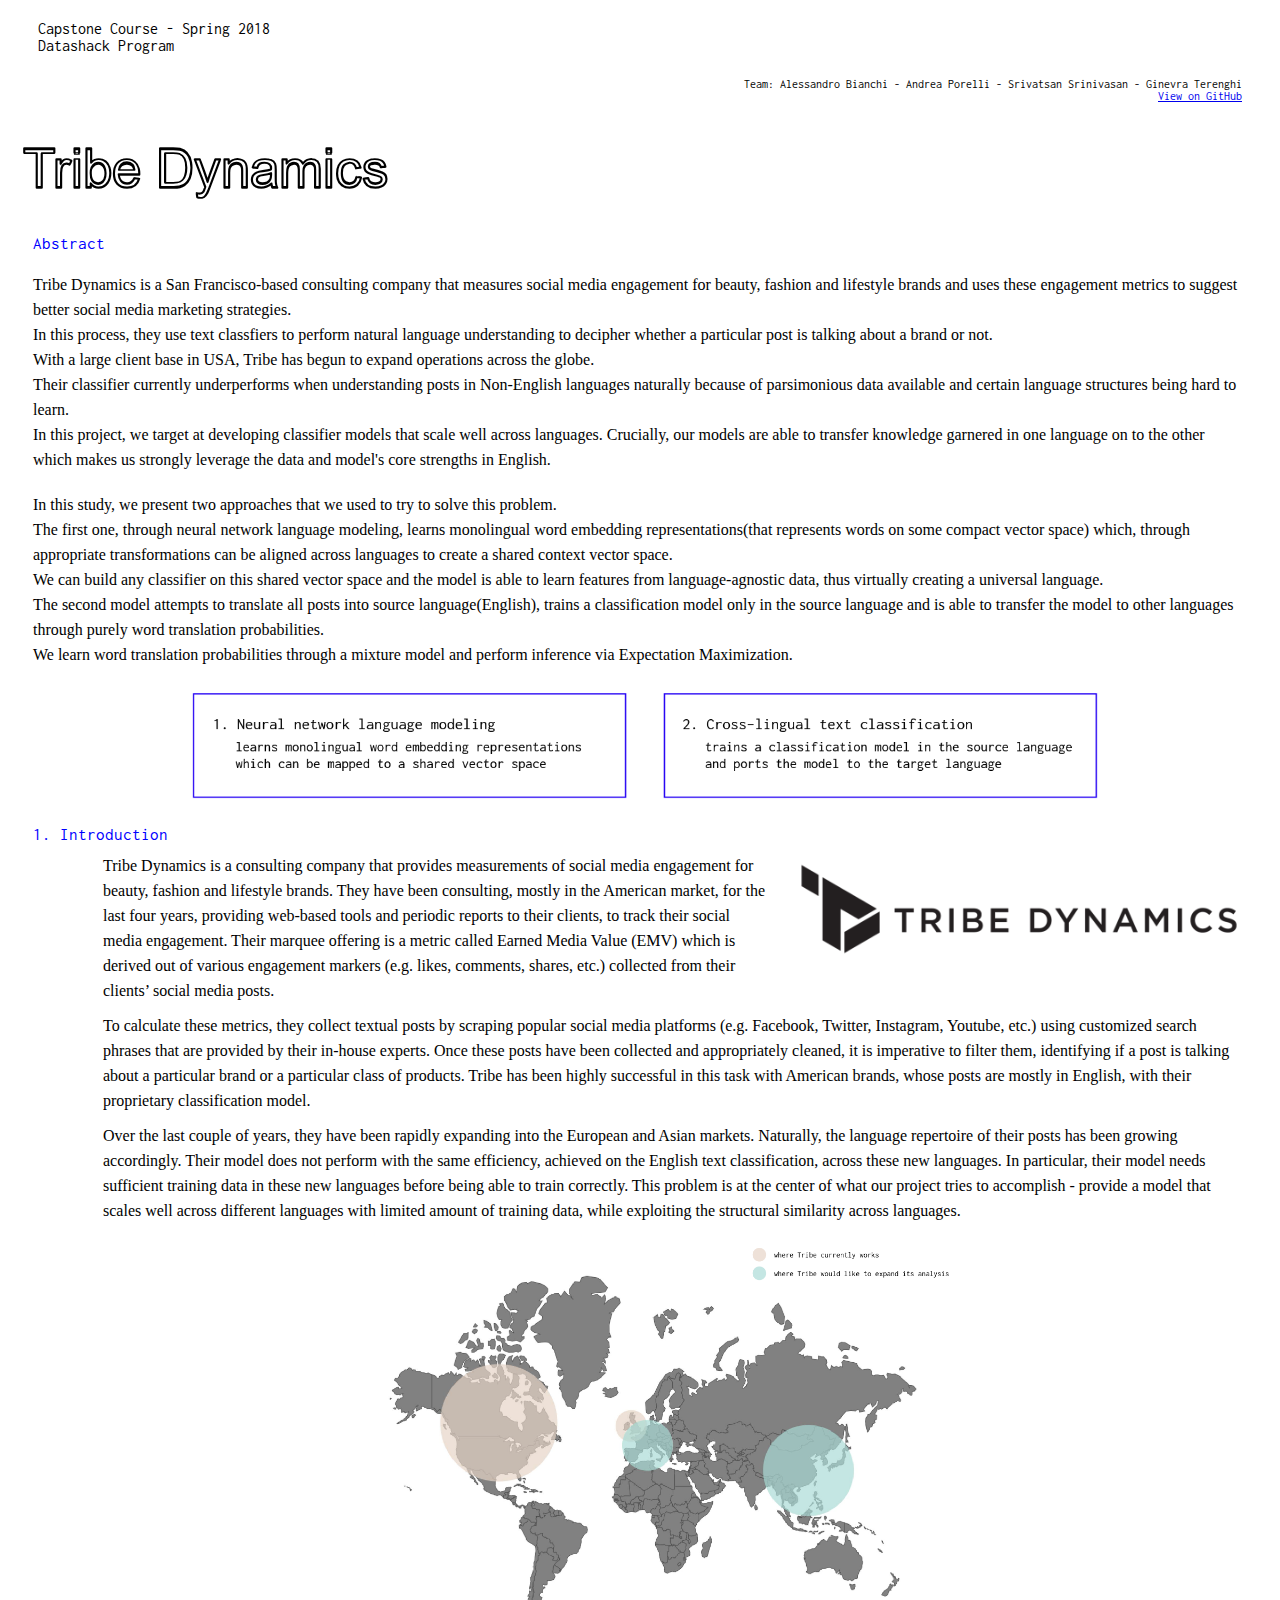
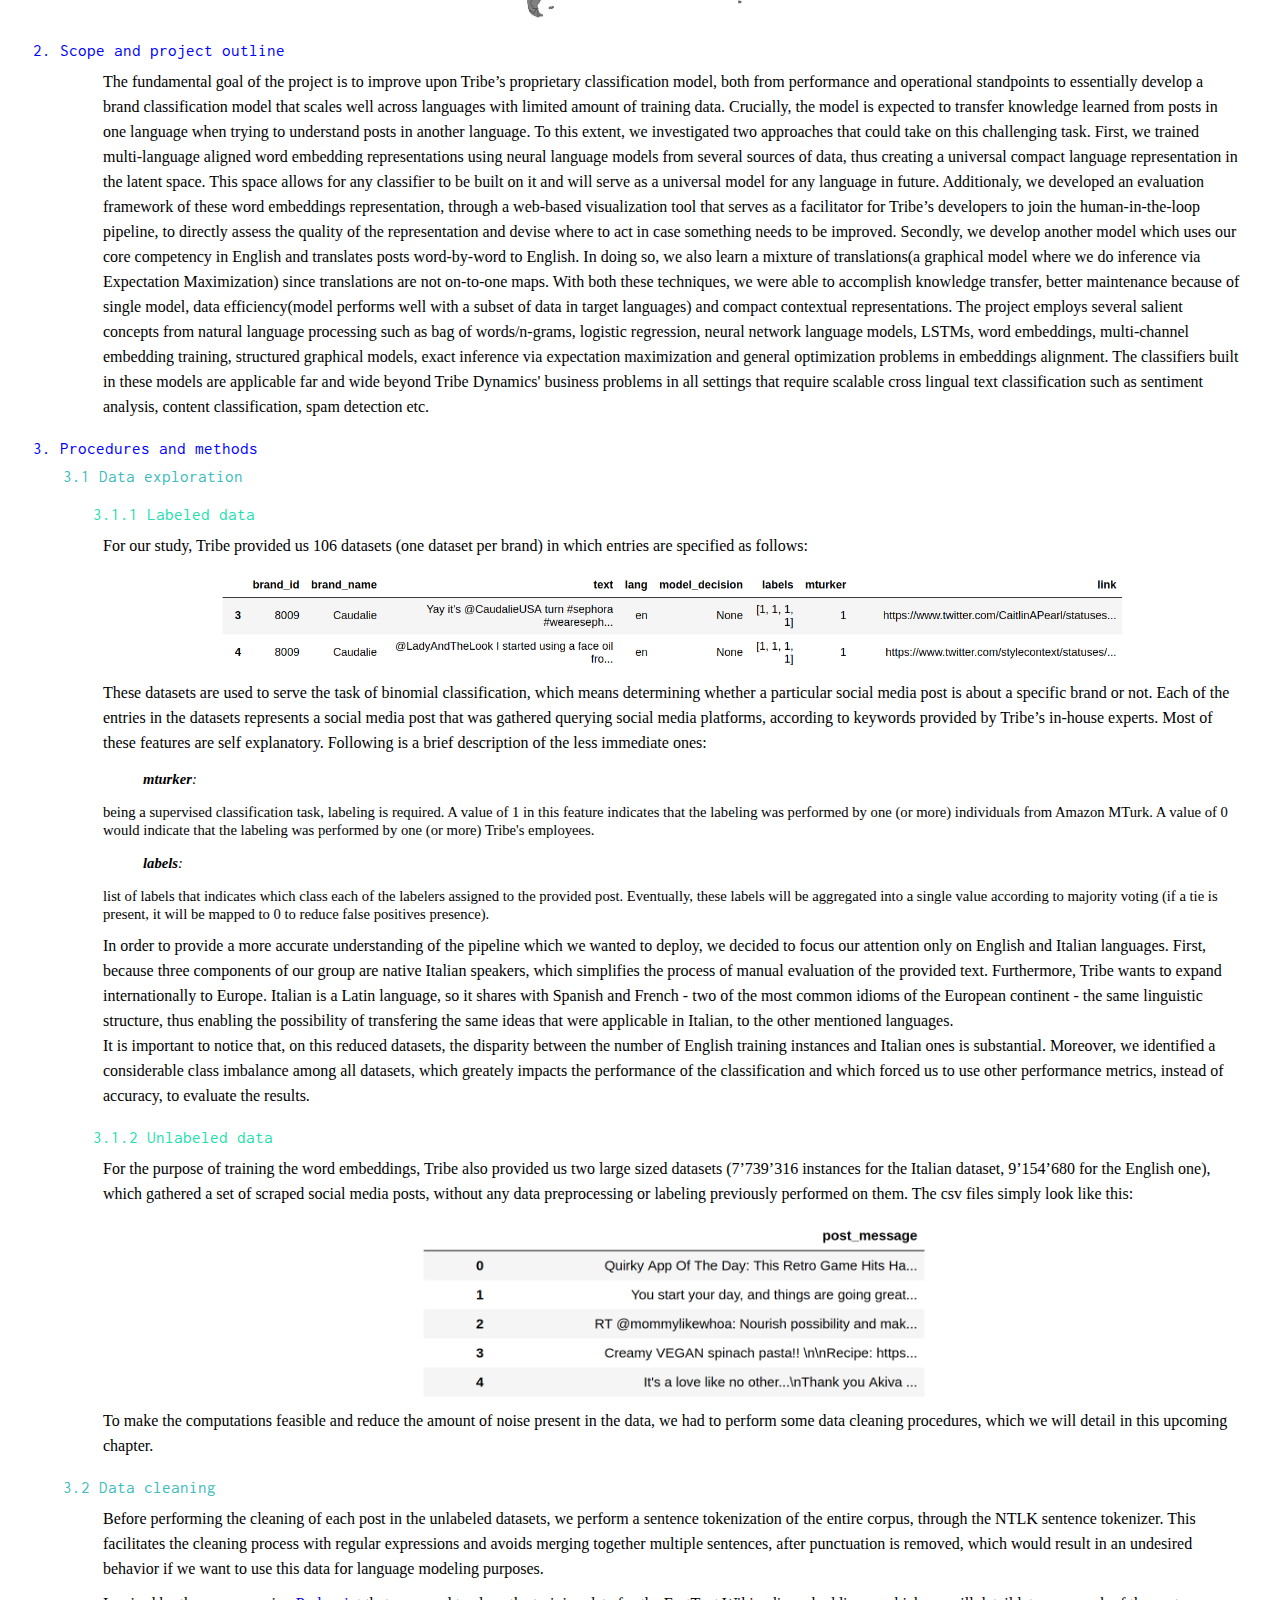
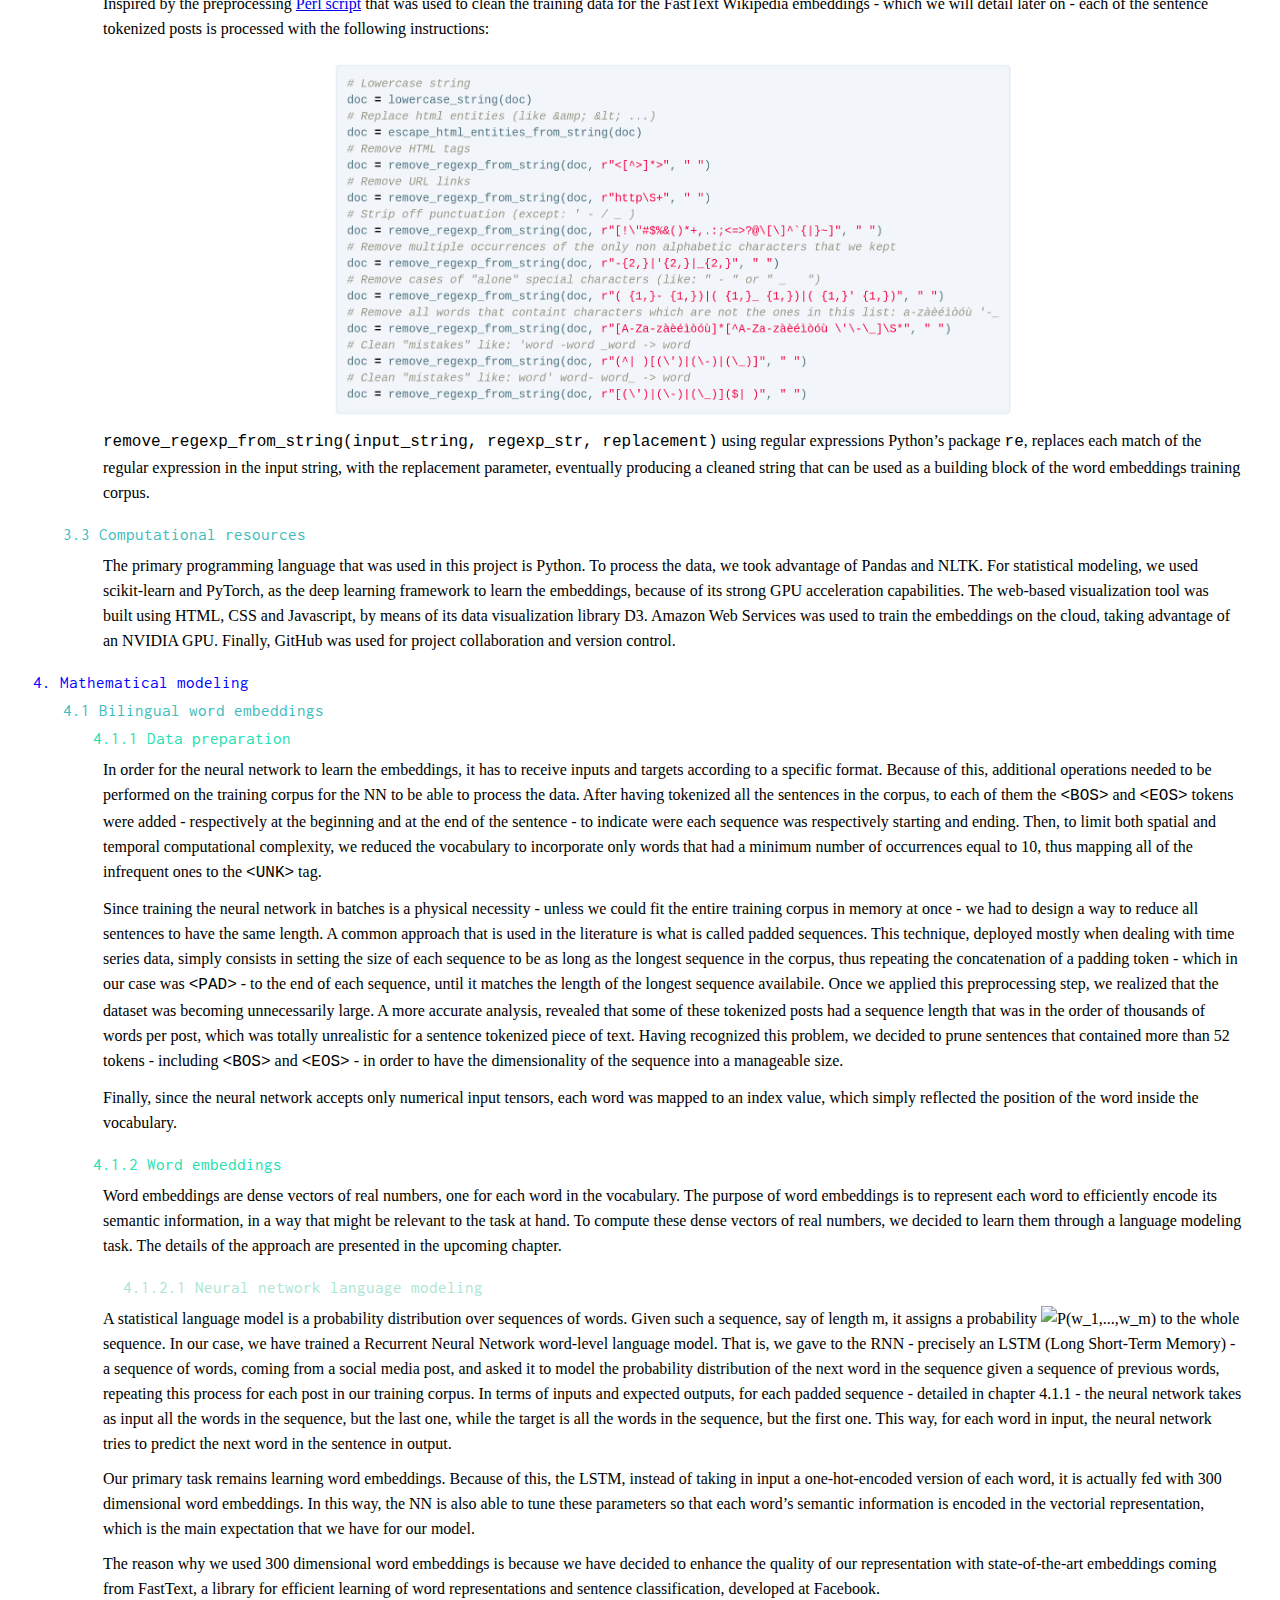
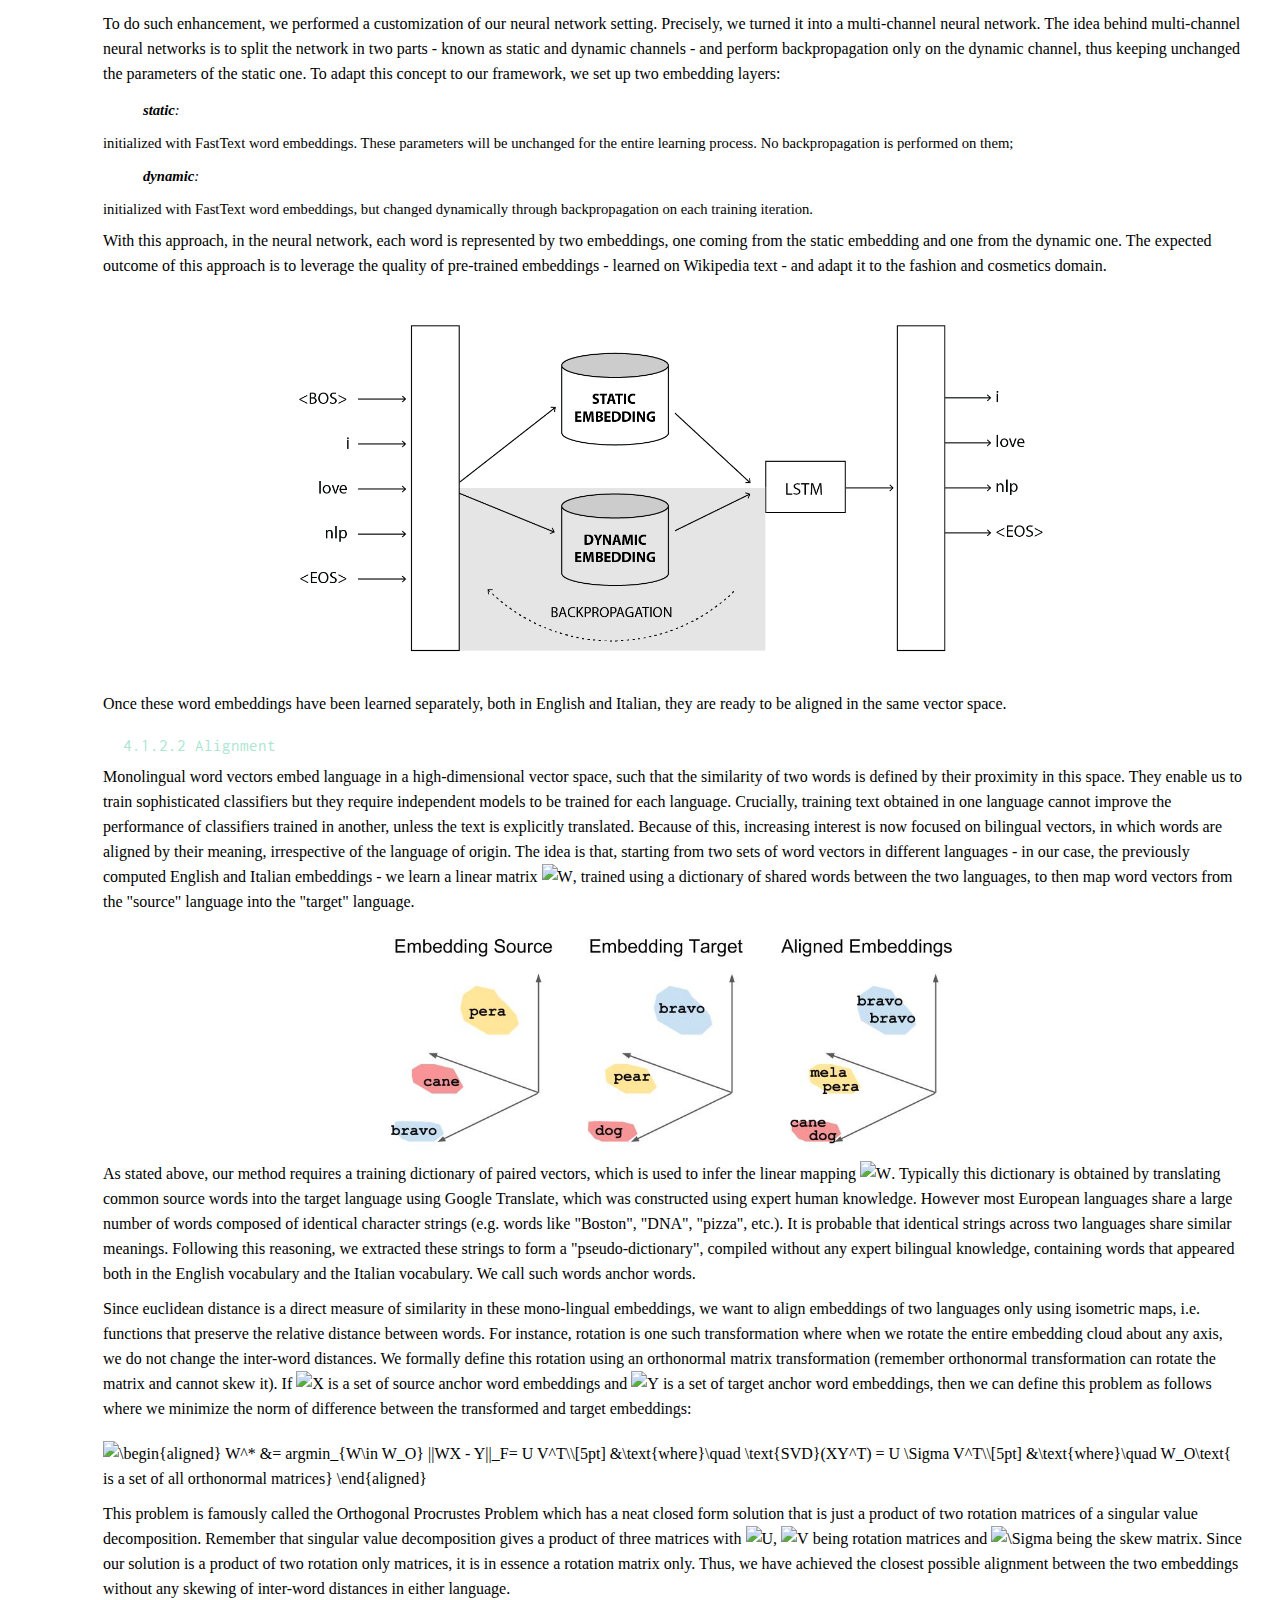
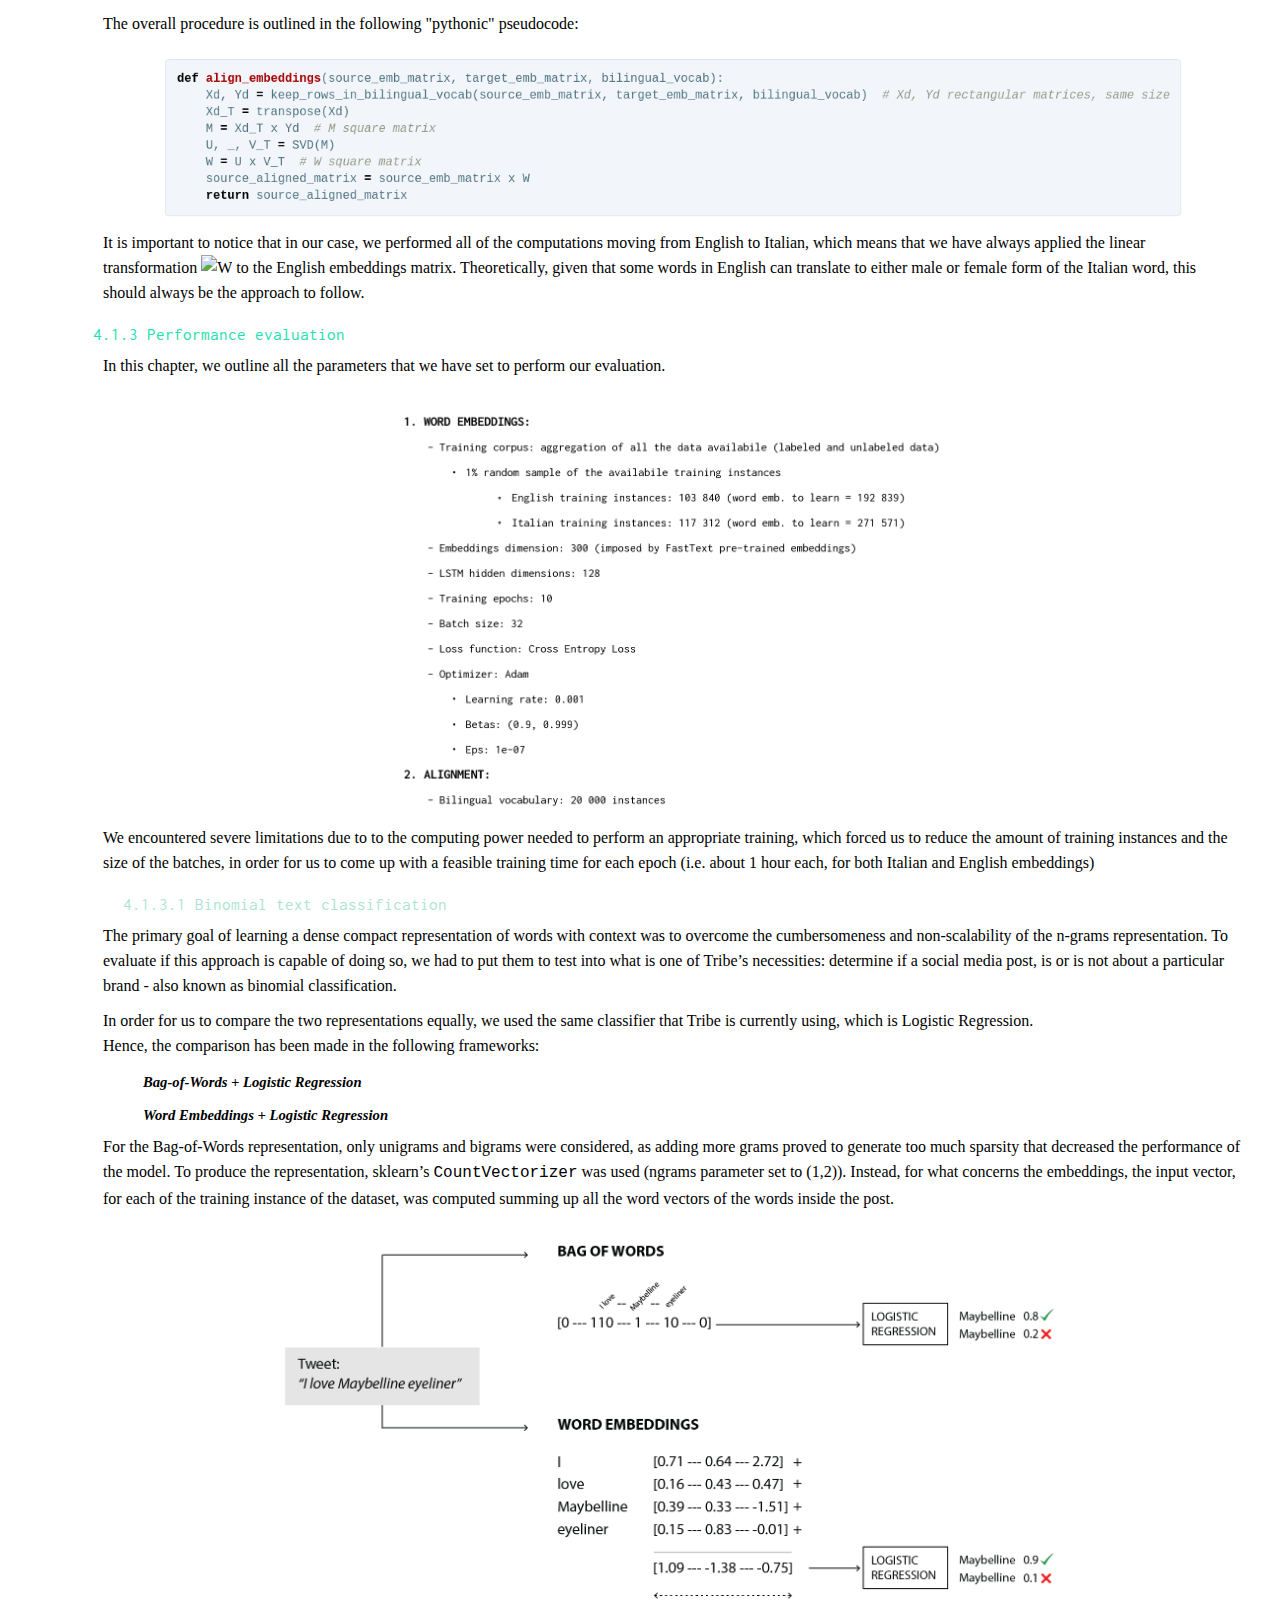
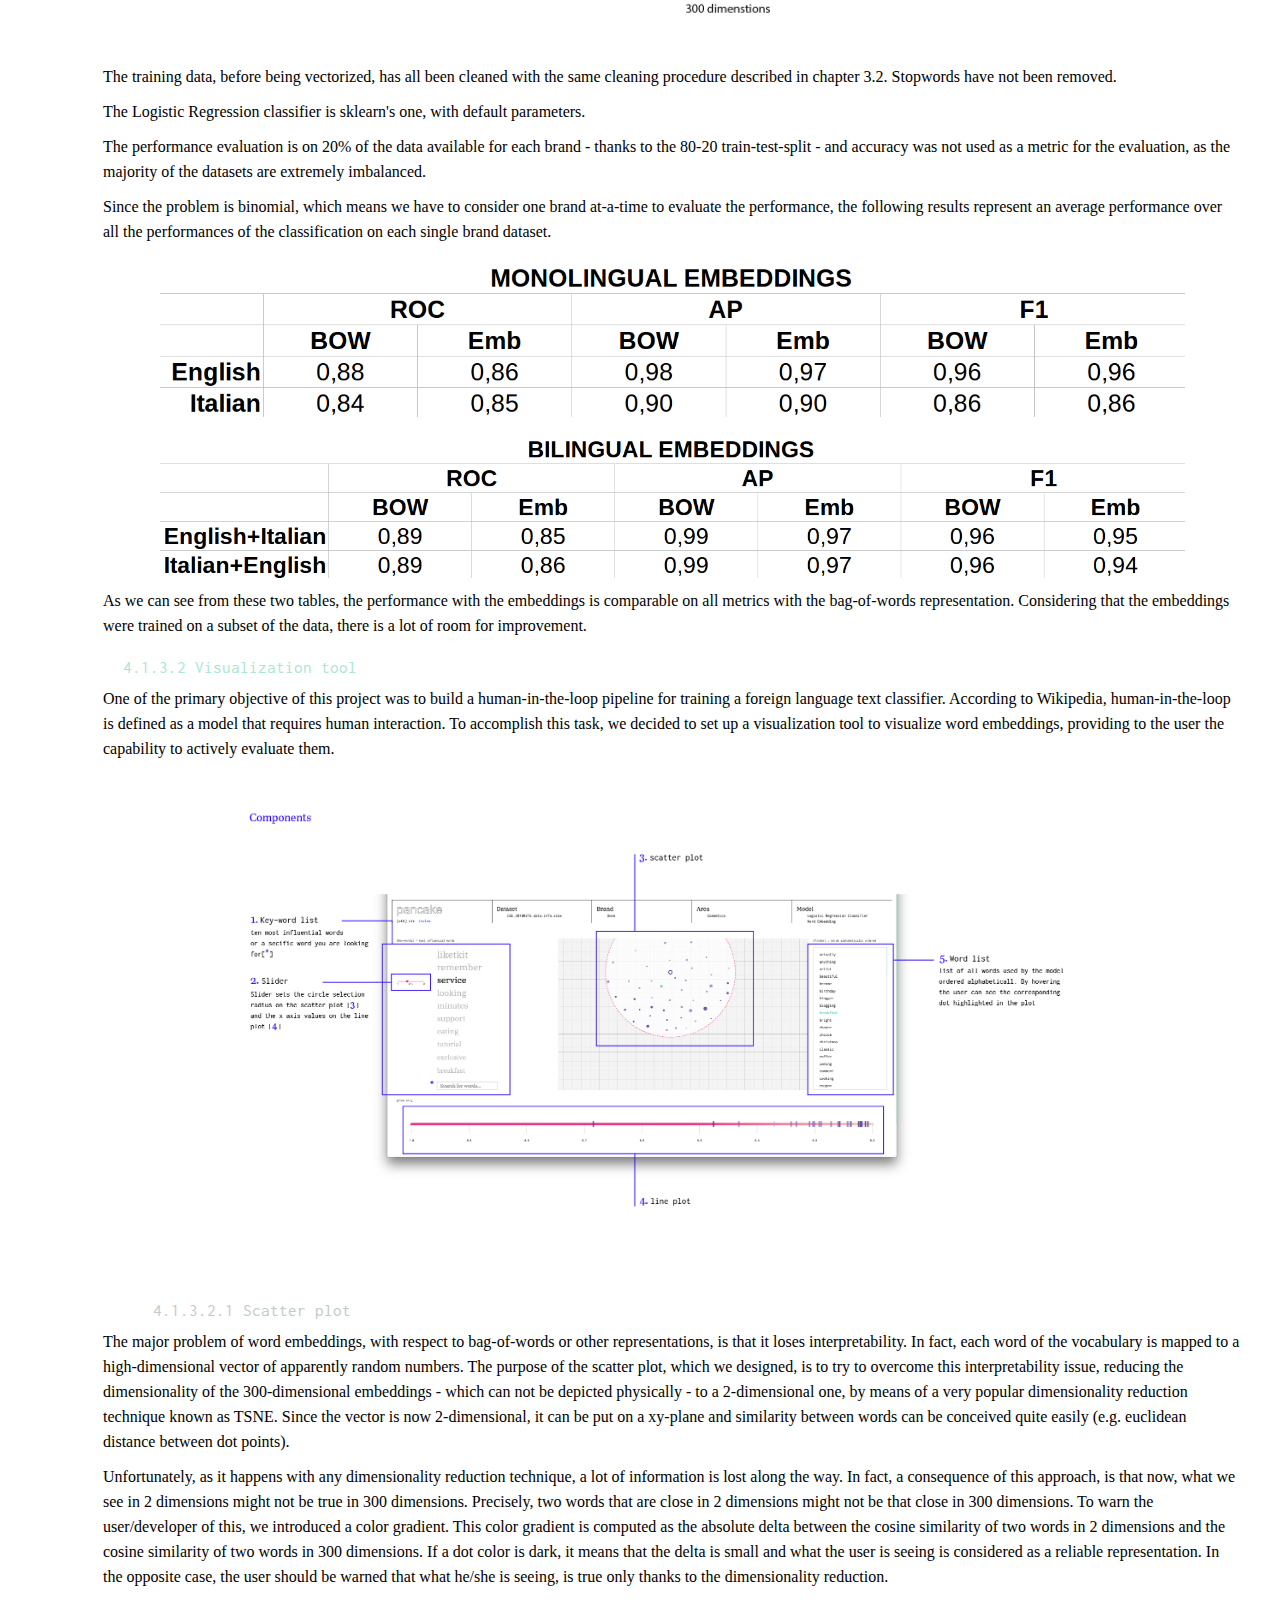
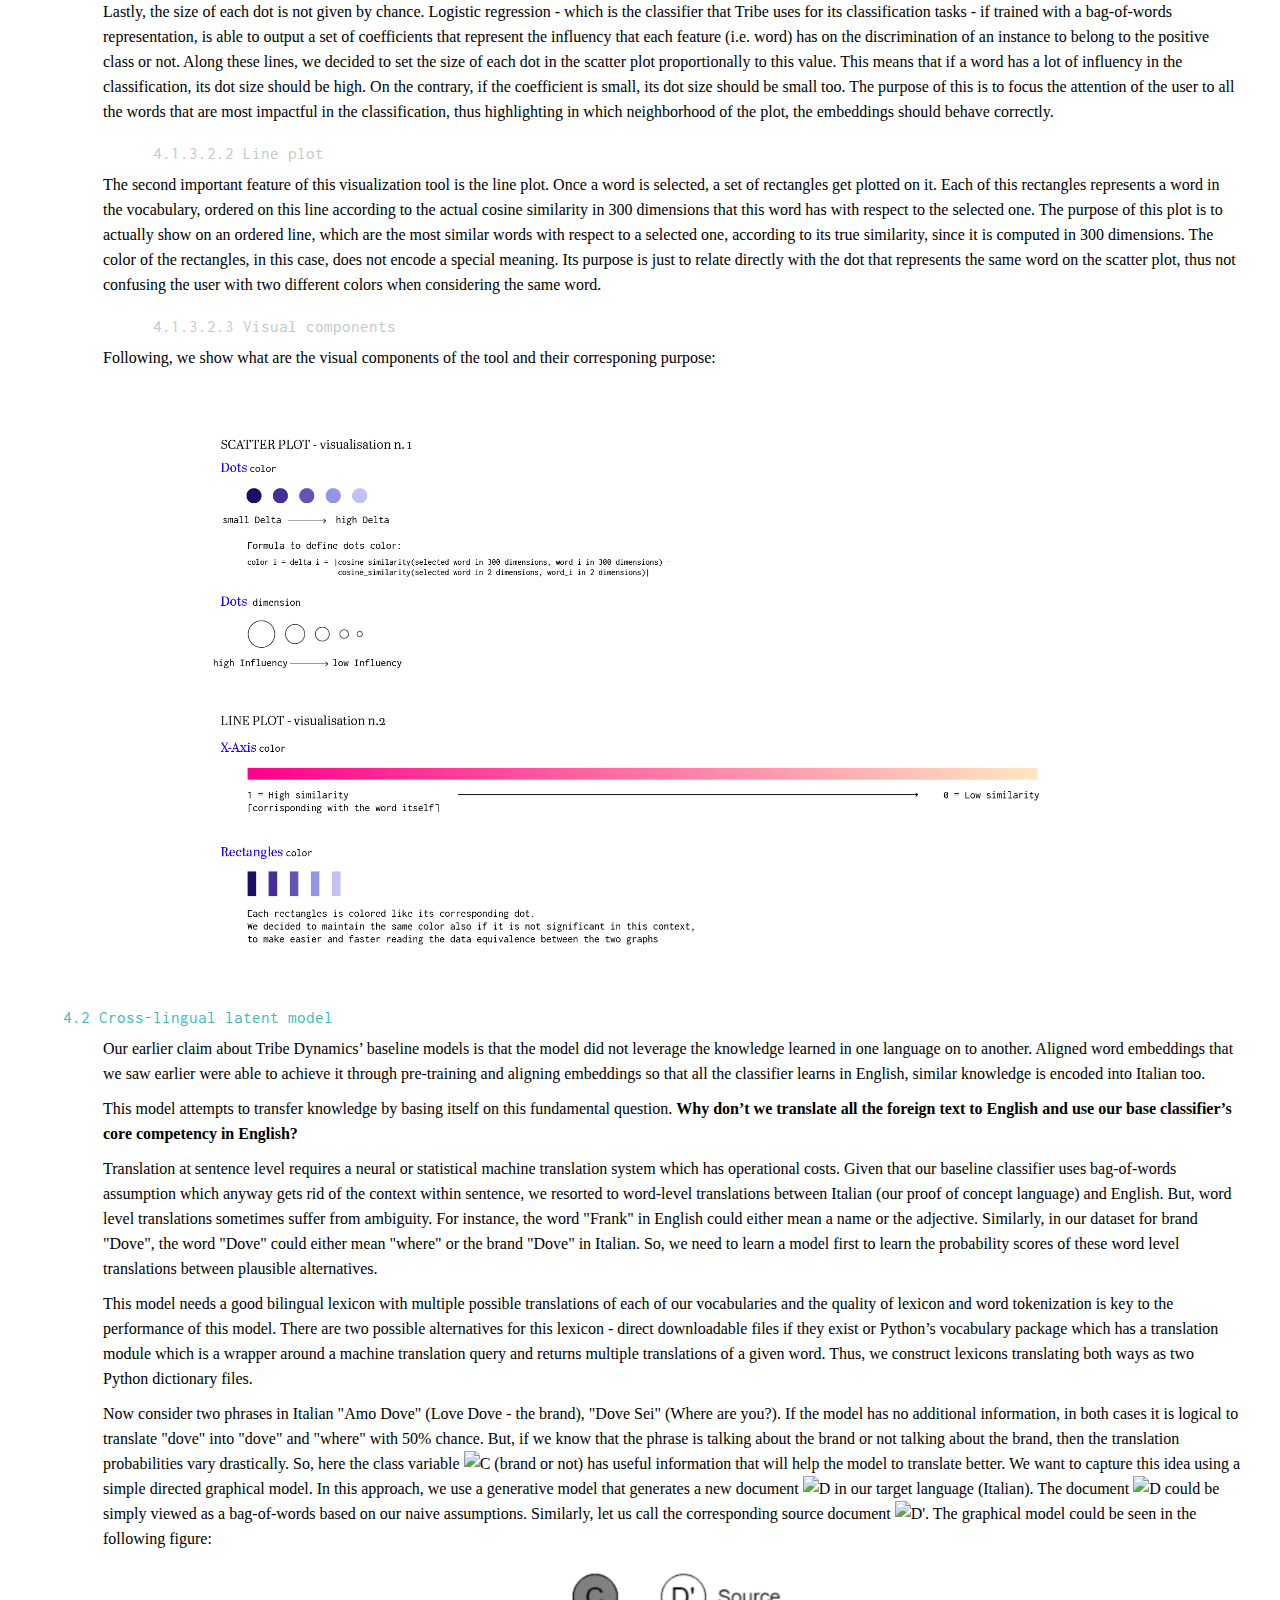
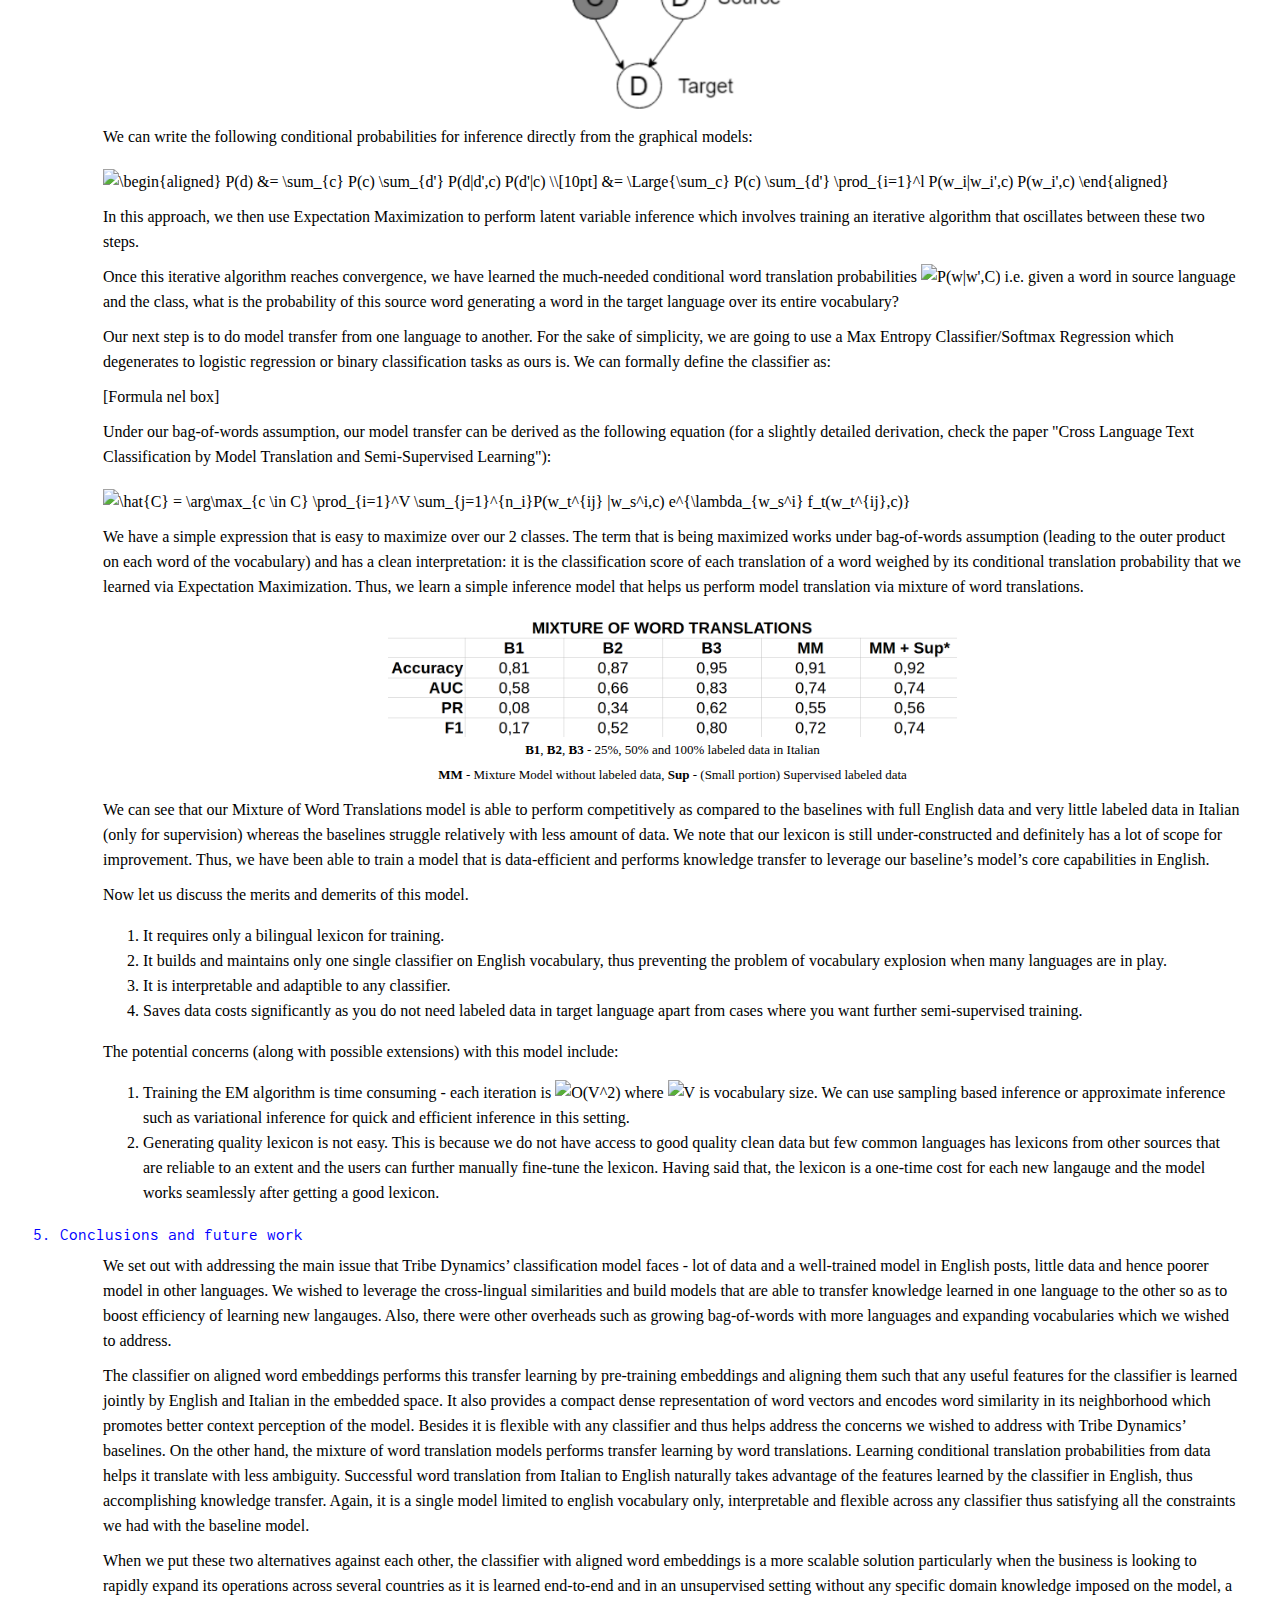
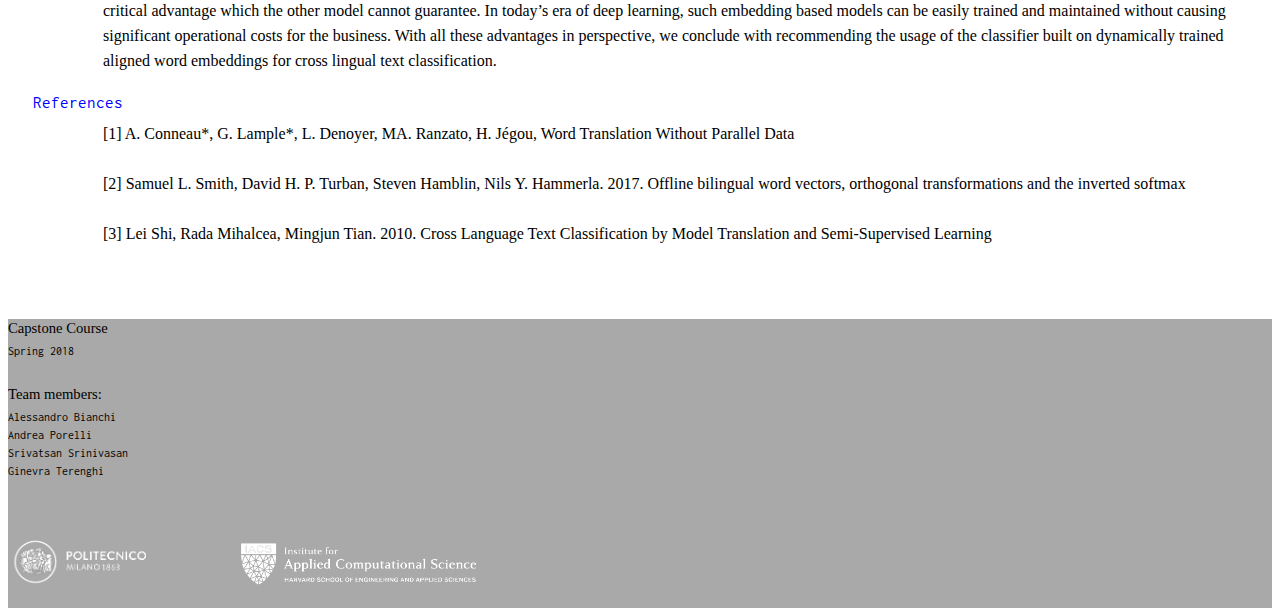
==== commit 4a73e639: "Update index.html" ====
--- a/index.html
+++ b/index.html
@@ -101,7 +101,7 @@
 
 			<div class="row justify-content-center spazioCentro">
 				<div class="col-9 spazioCentro risposta">
-					The fundamental goal of the project is to improve upon Tribe’s proprietary classification model, both from performance and operational standpoints to essentially develop a brand classification model that scales well across languages with limited amount of training data. Crucially, the model is expected to transfer knowledge learned from posts in one language when trying to understand posts in another language. To this extent, we investigated two approaches that could take on this challenging task. First, we trained multi-language aligned word embedding representations using neural language models from several sources of data, thus creating a universal compact language representation in the latent space. This space allows for any classifier to be built on it and will serve as a universal model for any language in future. Additionaly, we developed an evaluation framework of these word embeddings representation, through a web-based visualization tool that serves as a facilitator for Tribe’s developers to join the human-in-the-loop pipeline, to directly assess the quality of the representation and devise where to act in case something needs to be improved. Secondly, we develop another model which uses our core competency in English and translates posts word-by-word to English. In doing so, we also learn a mixture of translations(a graphical model where we do inference via Expectation Maximization) since translations are not on-to-one maps. With both these techniques, we were able to accomplish knowledge transfer, better maintenance because of single model, data efficiency(model performs well with a subset of data in target languages) and compact contextual representations. The project employs several salient concepts from natural language processing such as bag of words/n-grams, logistic regression, neural network language models, LSTMs, word embeddings, multi-channel embedding training, structured graphical models, exact inference via expectation maximization and general optimization problems in embeddings alignment.
+					The fundamental goal of the project is to improve upon Tribe’s proprietary classification model, both from performance and operational standpoints to essentially develop a brand classification model that scales well across languages with limited amount of training data. Crucially, the model is expected to transfer knowledge learned from posts in one language when trying to understand posts in another language. To this extent, we investigated two approaches that could take on this challenging task. First, we trained multi-language aligned word embedding representations using neural language models from several sources of data, thus creating a universal compact language representation in the latent space. This space allows for any classifier to be built on it and will serve as a universal model for any language in future. Additionaly, we developed an evaluation framework of these word embeddings representation, through a web-based visualization tool that serves as a facilitator for Tribe’s developers to join the human-in-the-loop pipeline, to directly assess the quality of the representation and devise where to act in case something needs to be improved. Secondly, we develop another model which uses our core competency in English and translates posts word-by-word to English. In doing so, we also learn a mixture of translations(a graphical model where we do inference via Expectation Maximization) since translations are not on-to-one maps. With both these techniques, we were able to accomplish knowledge transfer, better maintenance because of single model, data efficiency(model performs well with a subset of data in target languages) and compact contextual representations. The project employs several salient concepts from natural language processing such as bag of words/n-grams, logistic regression, neural network language models, LSTMs, word embeddings, multi-channel embedding training, structured graphical models, exact inference via expectation maximization and general optimization problems in embeddings alignment. The classifiers built in these models are applicable far and wide beyond Tribe Dynamics' business problems in all settings that require scalable cross lingual text classification such as sentiment analysis, content classification, spam detection etc.
 		
 				</div>
 			</div>
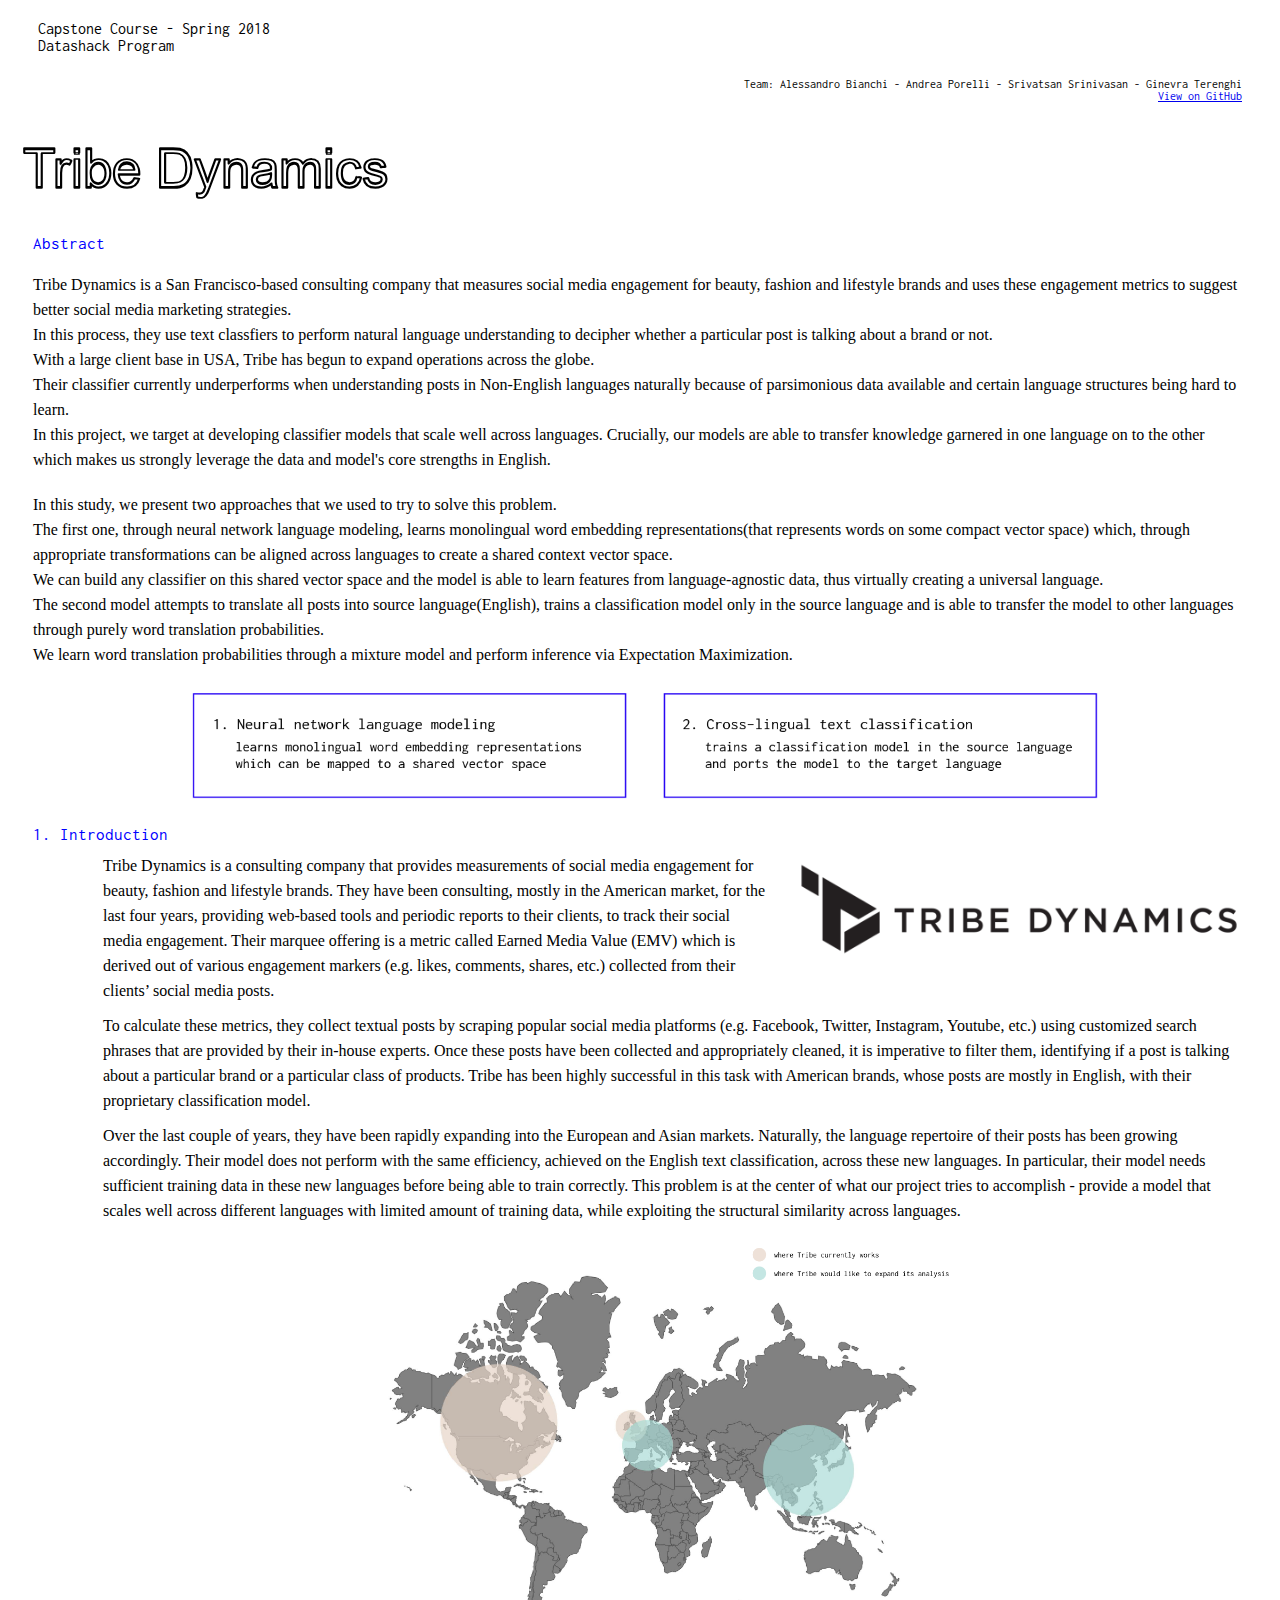
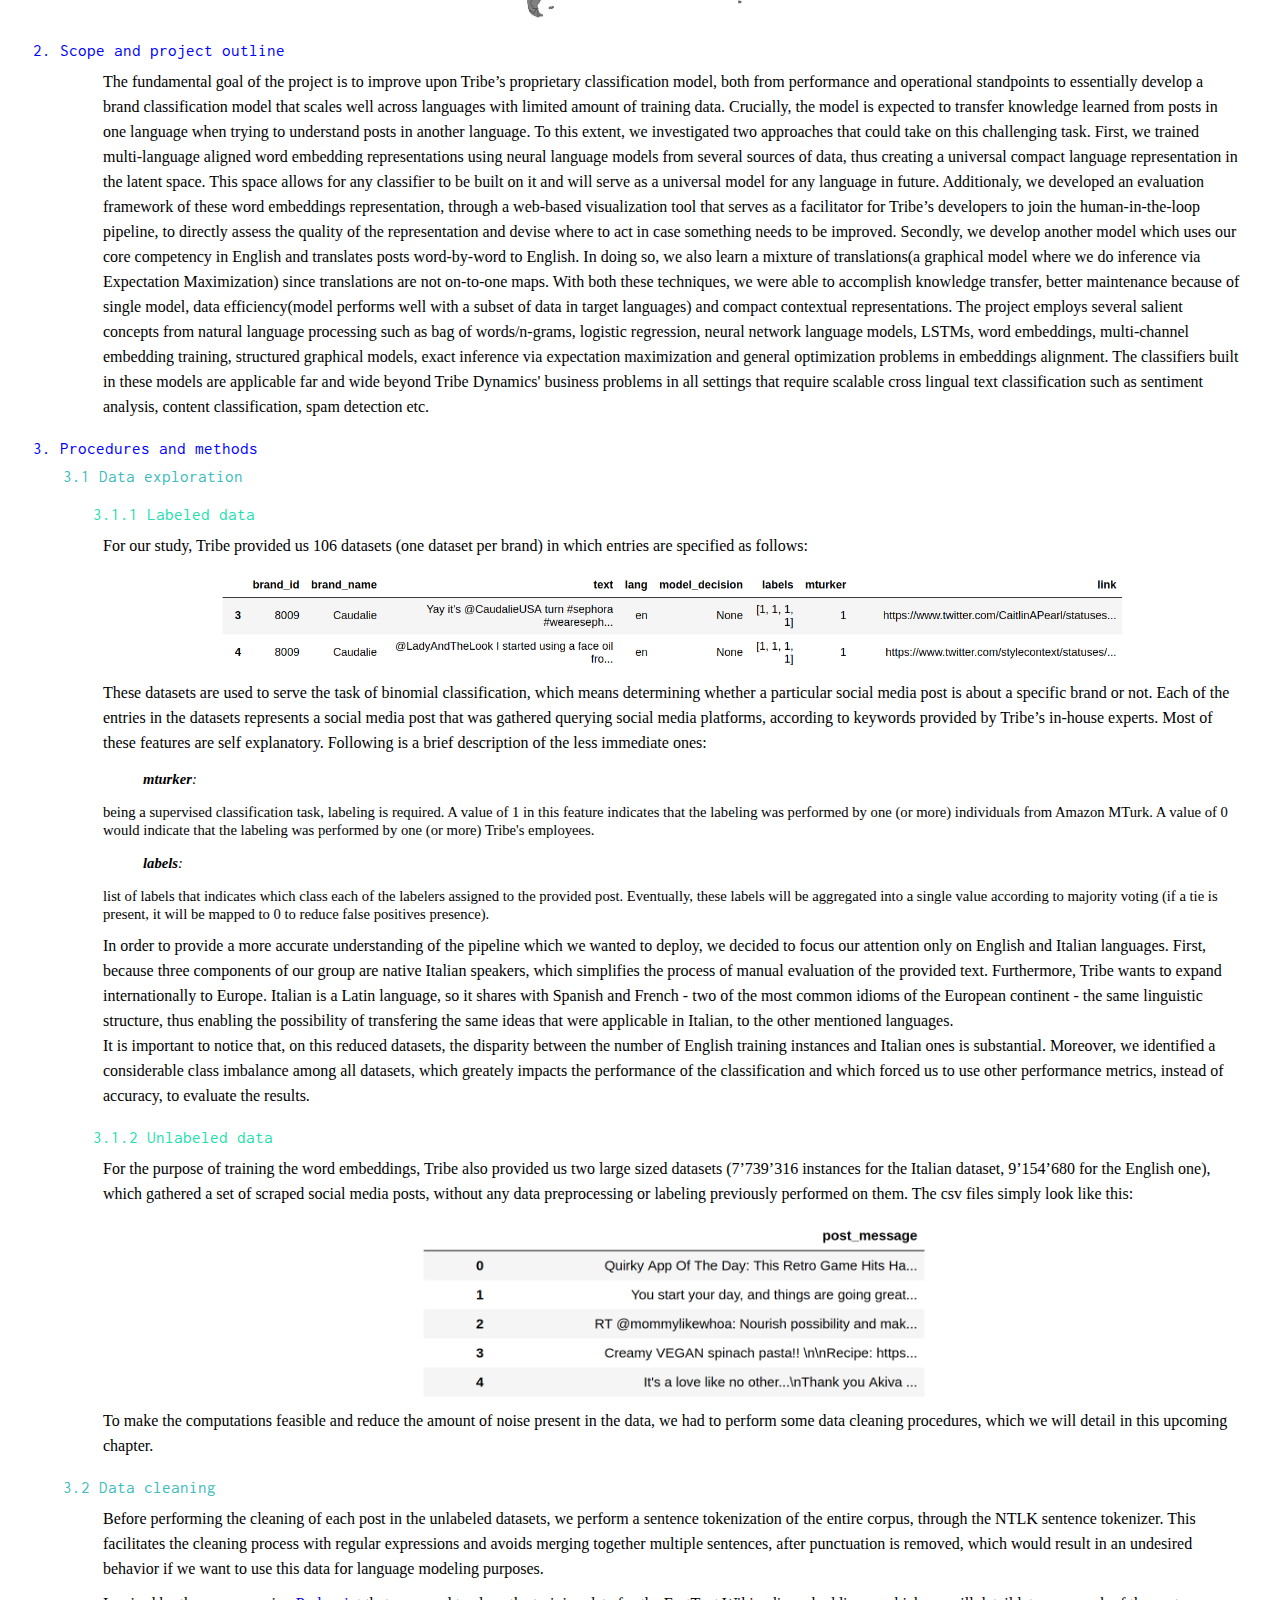
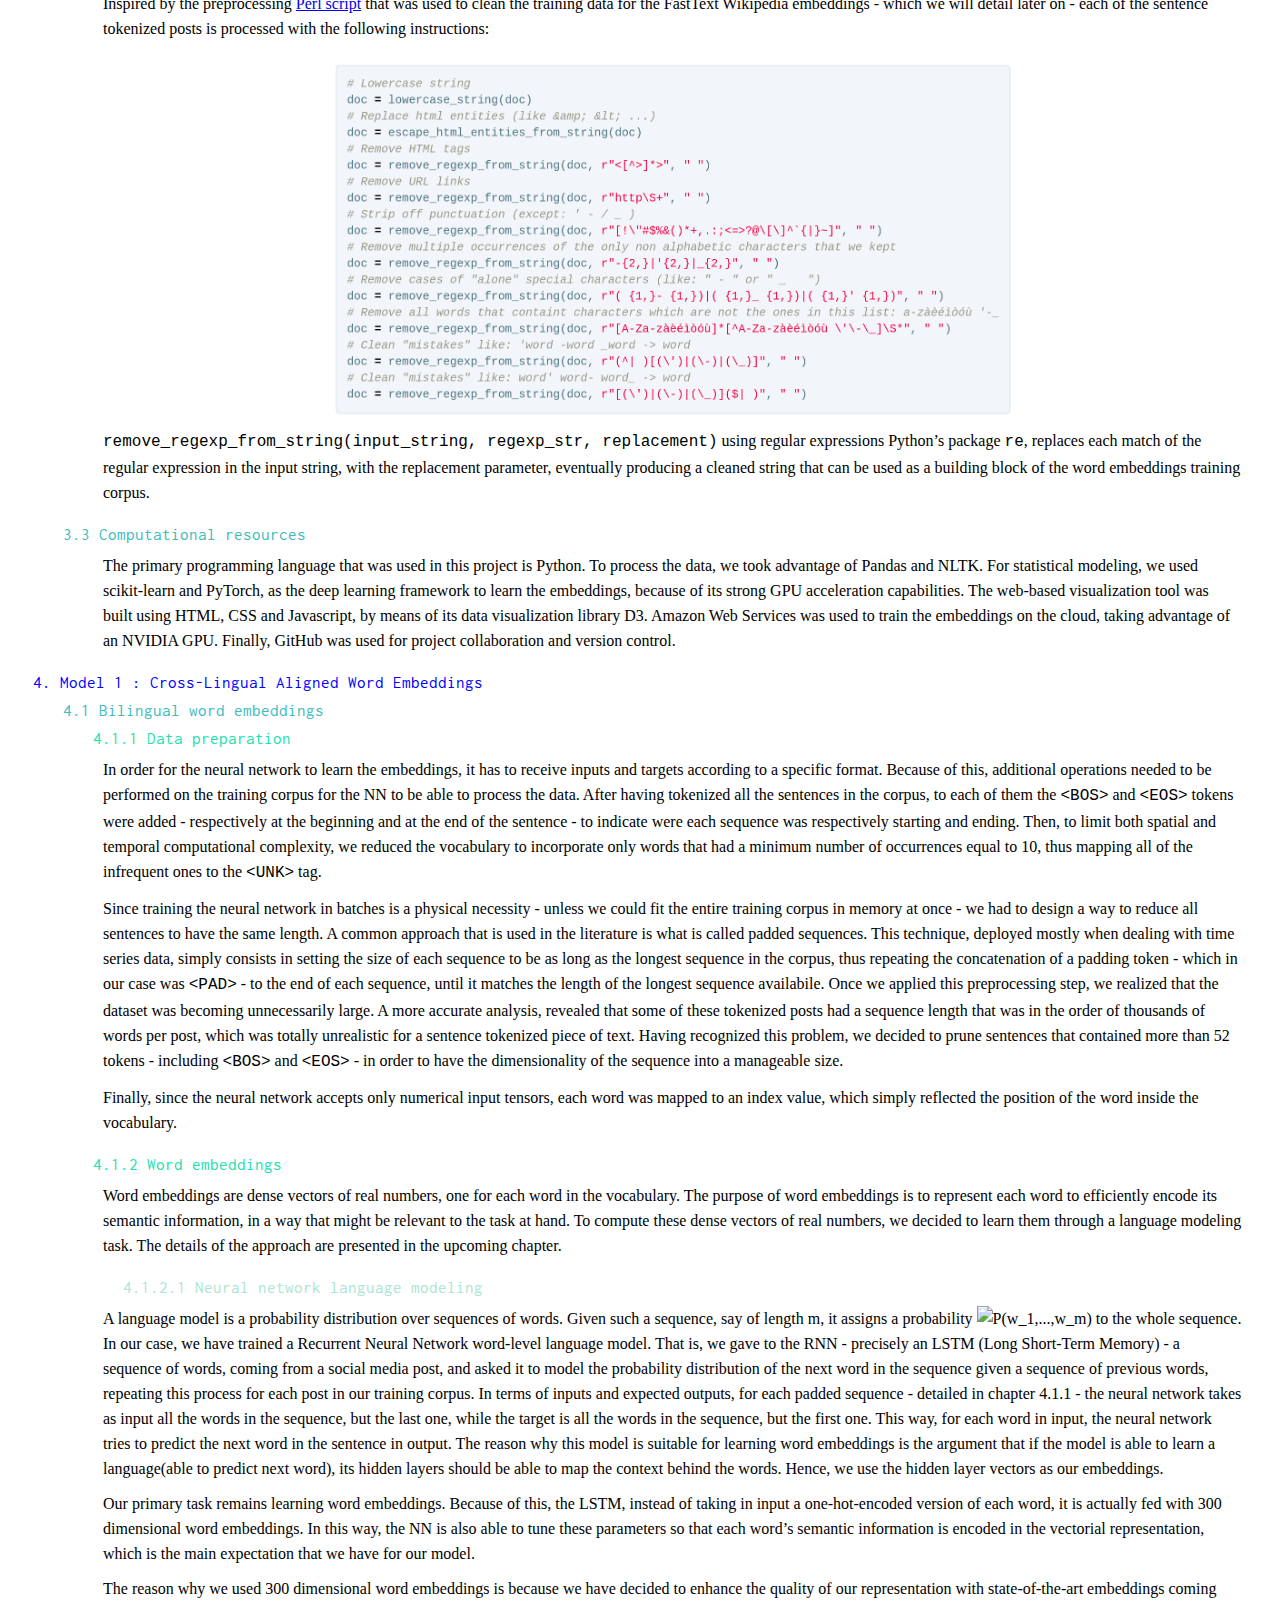
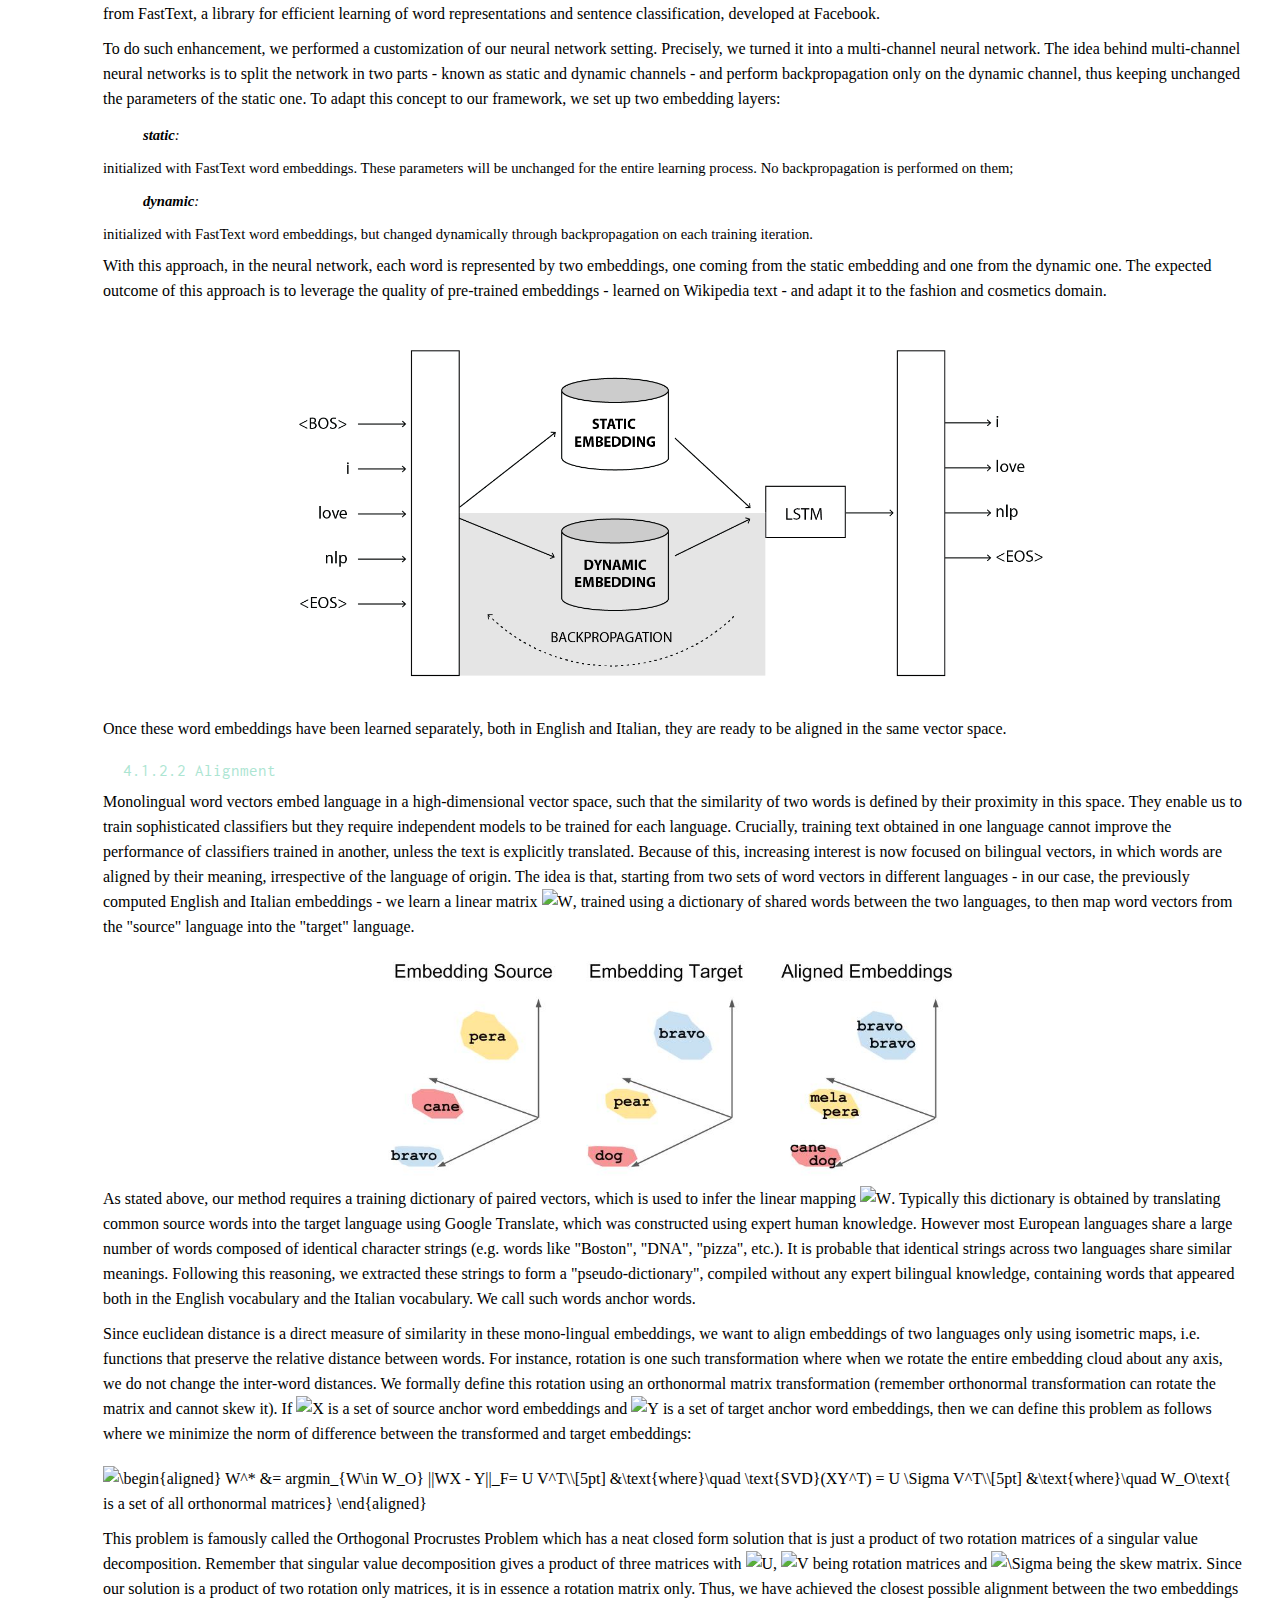
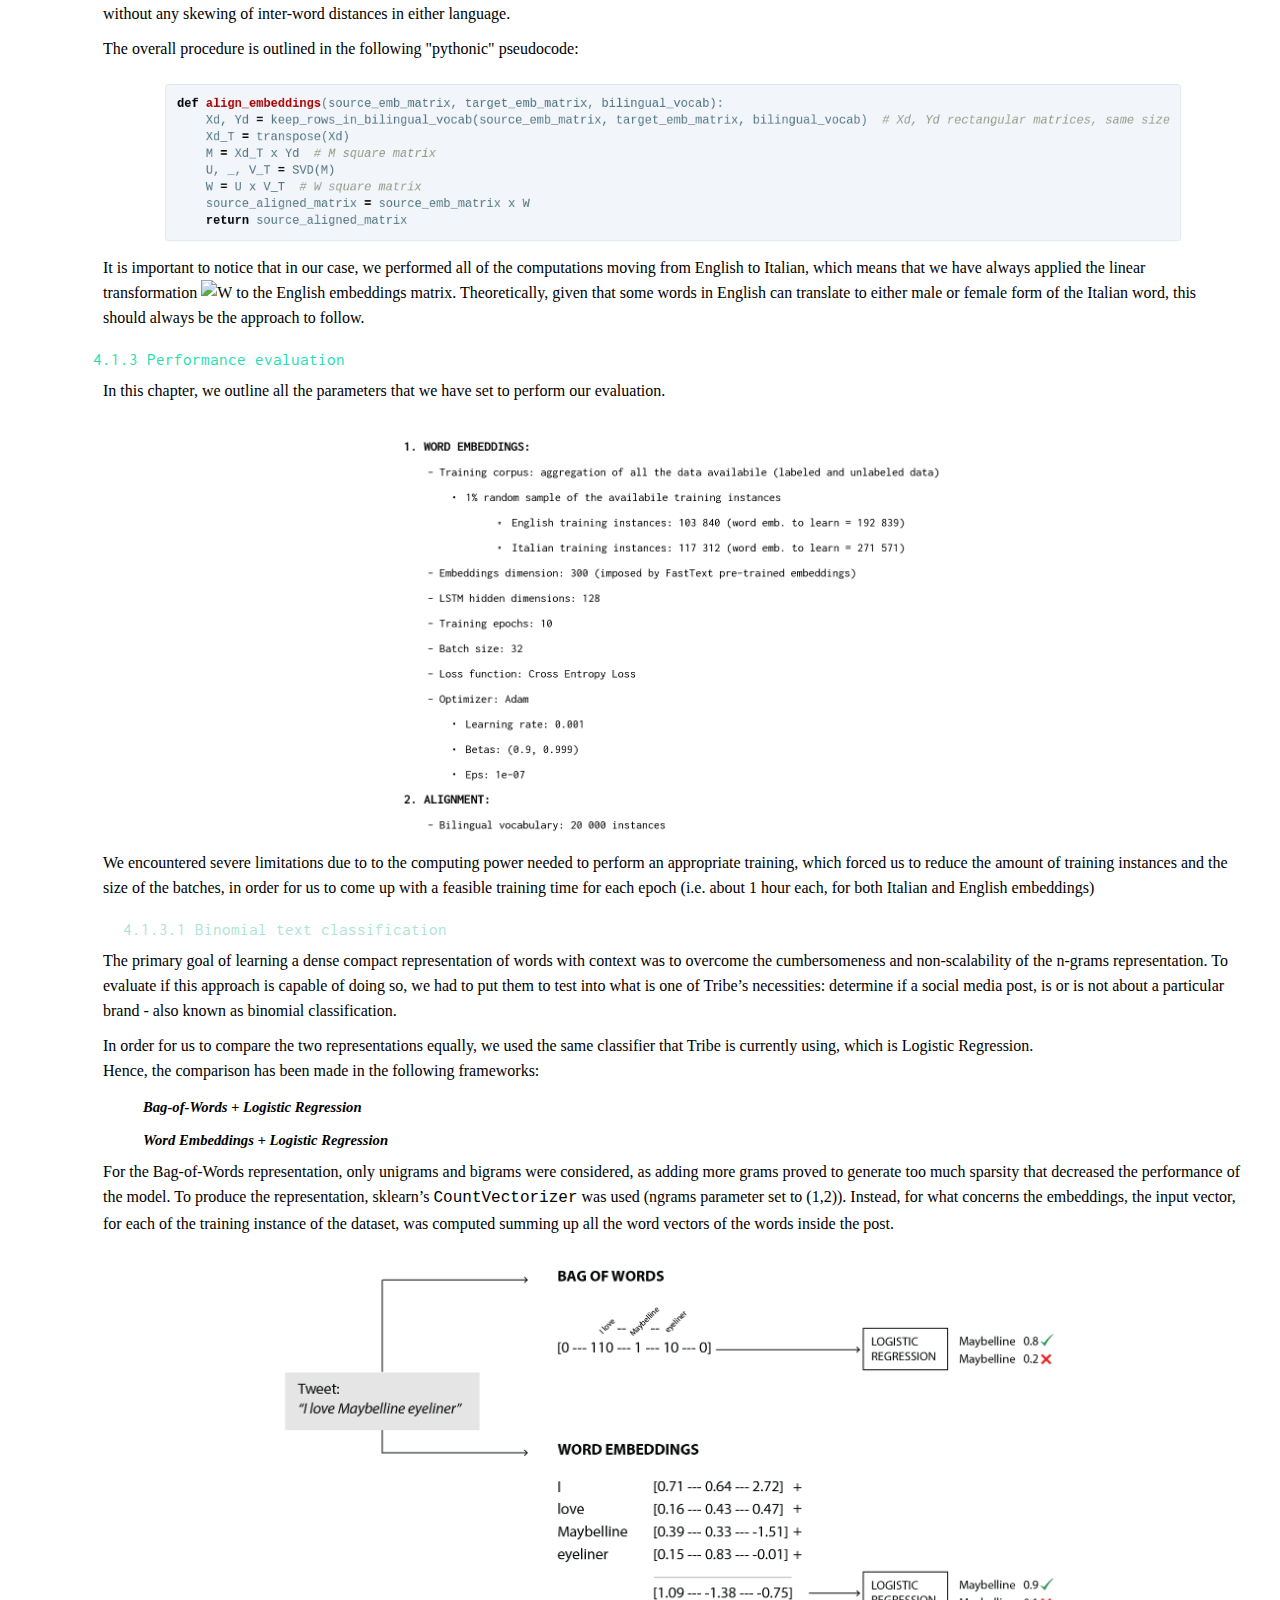
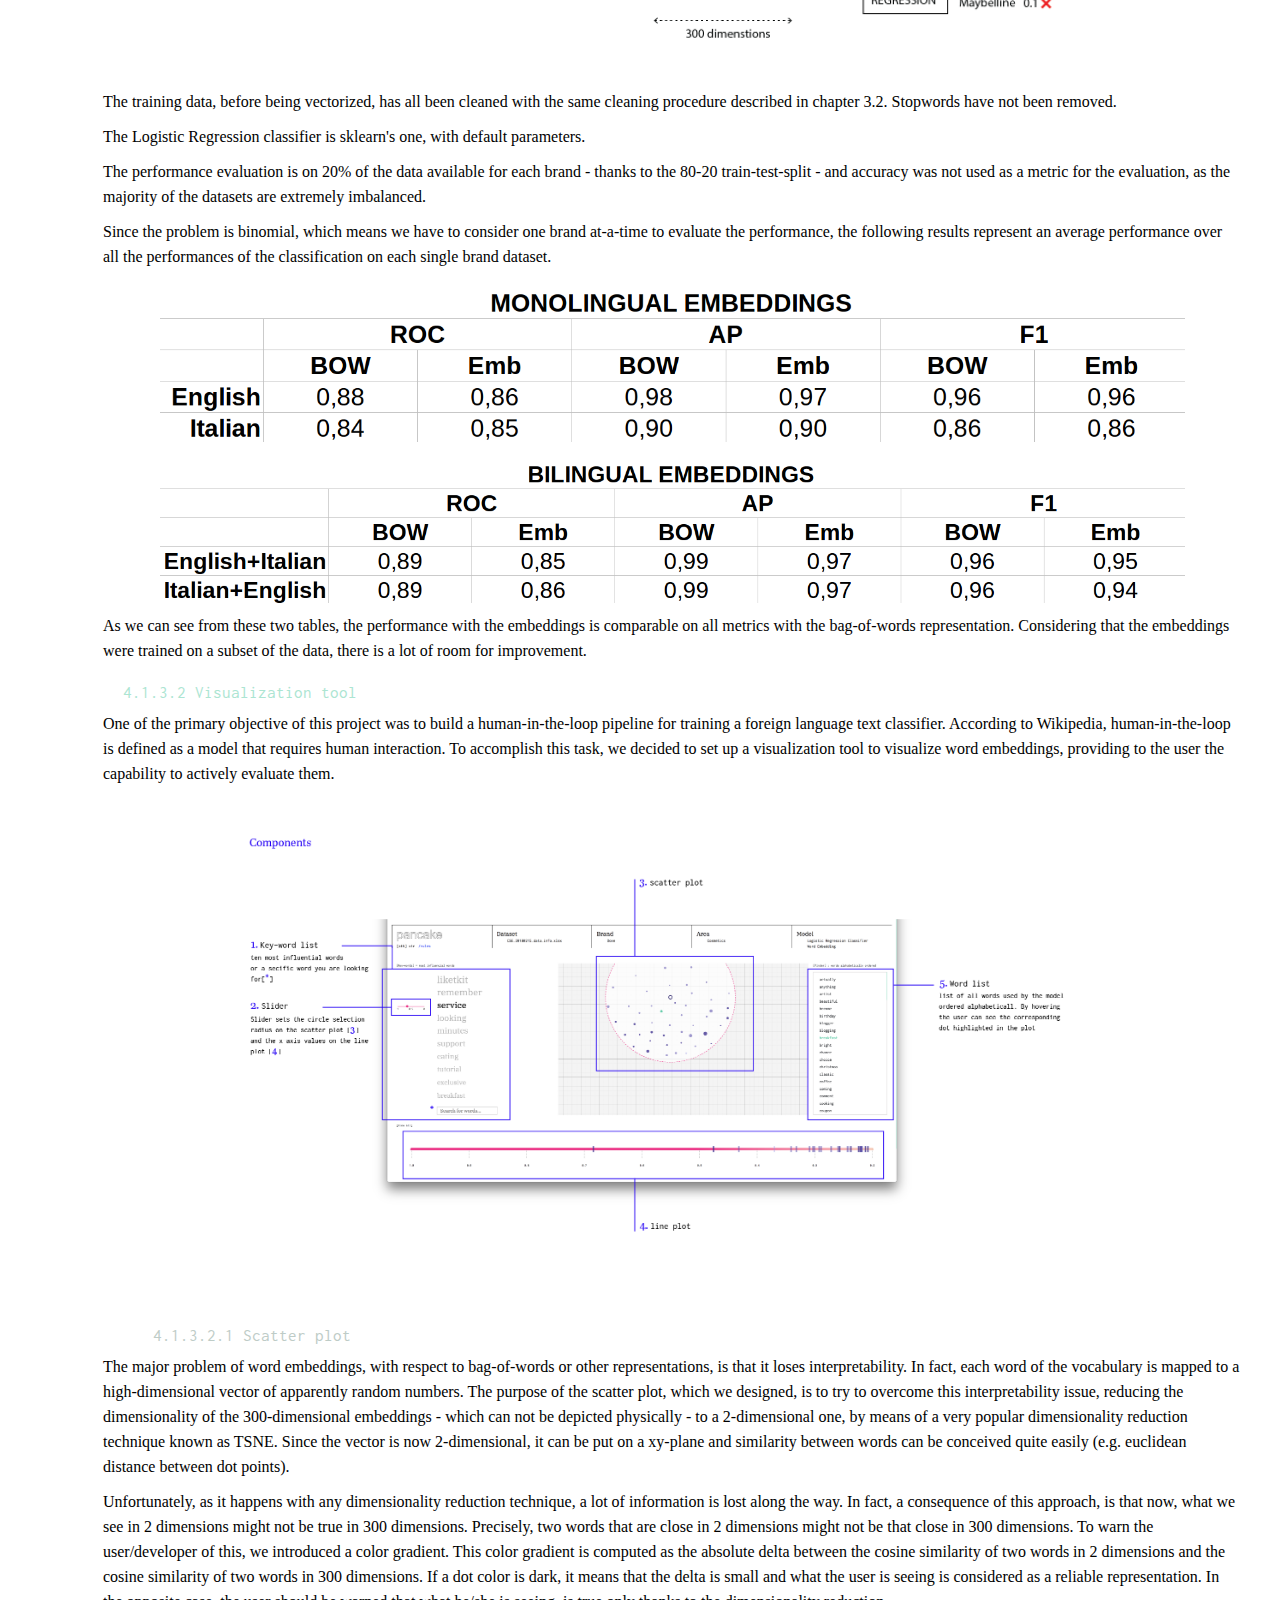
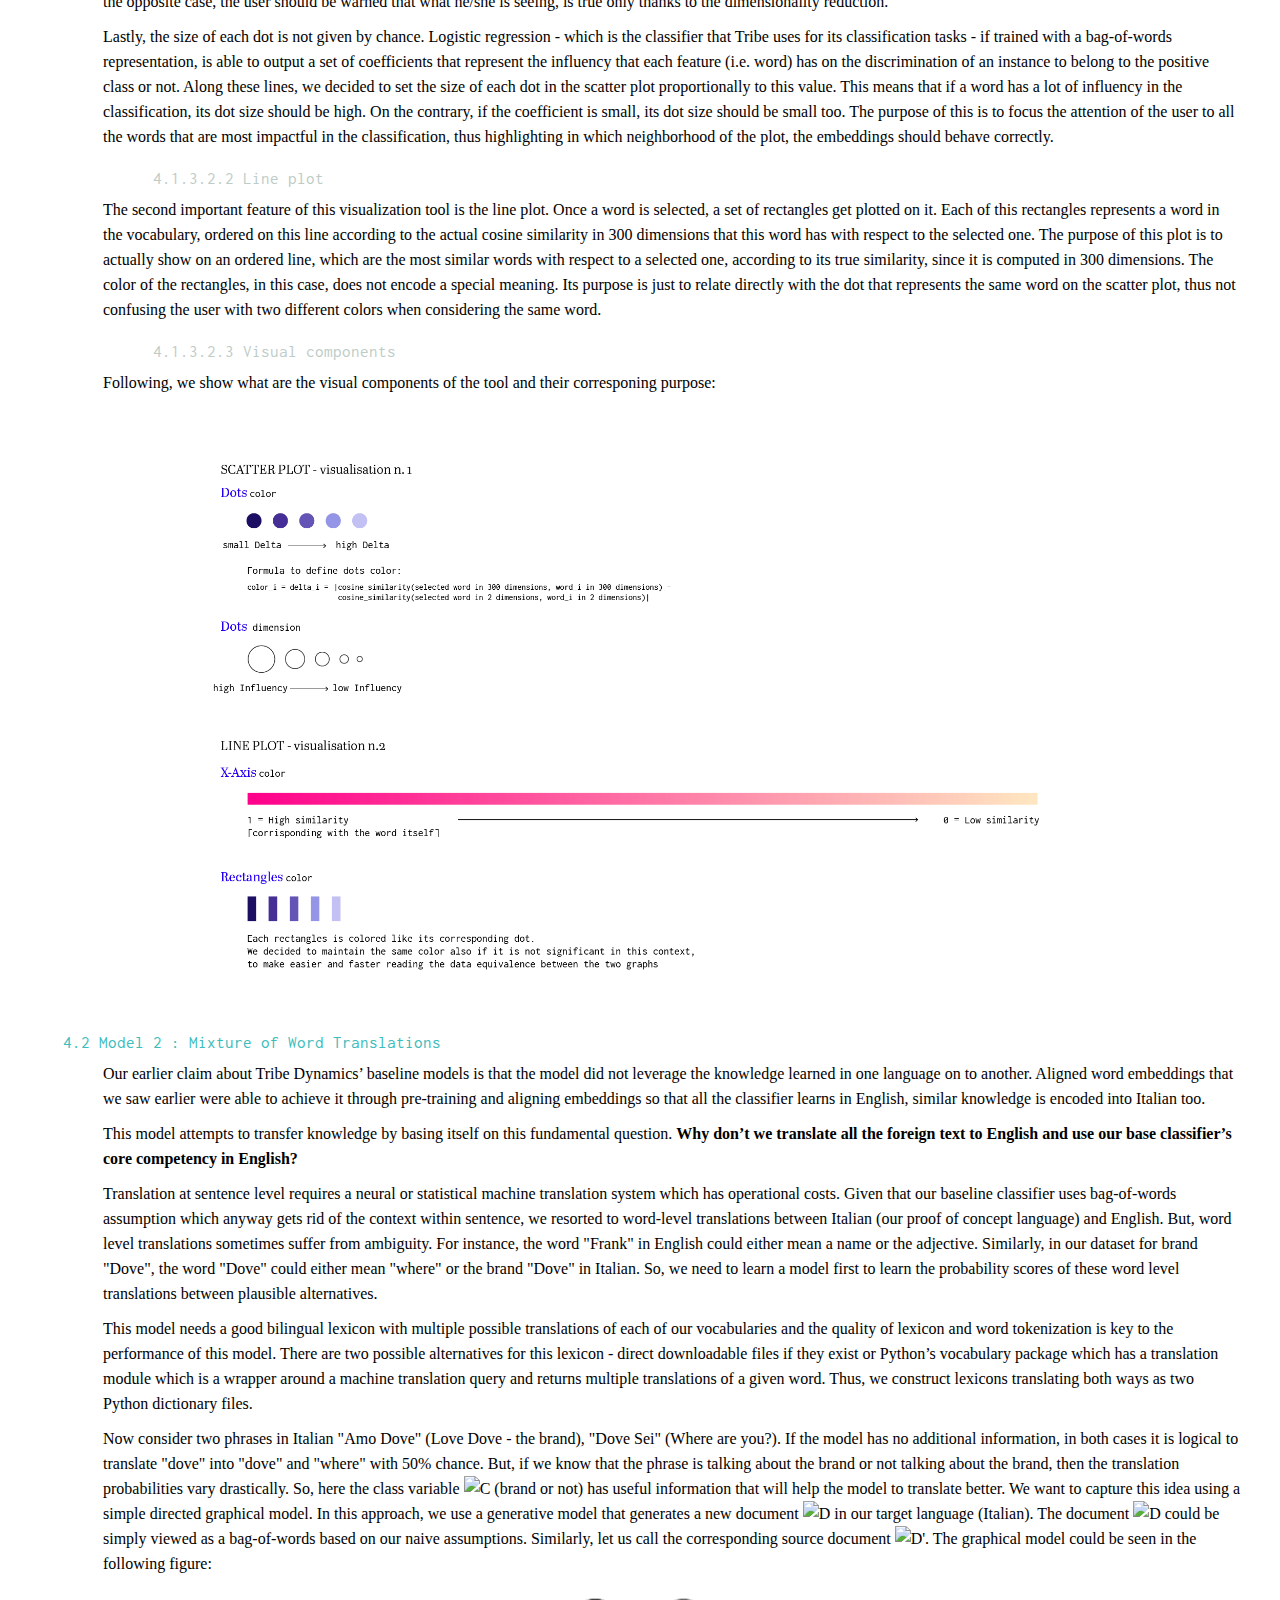
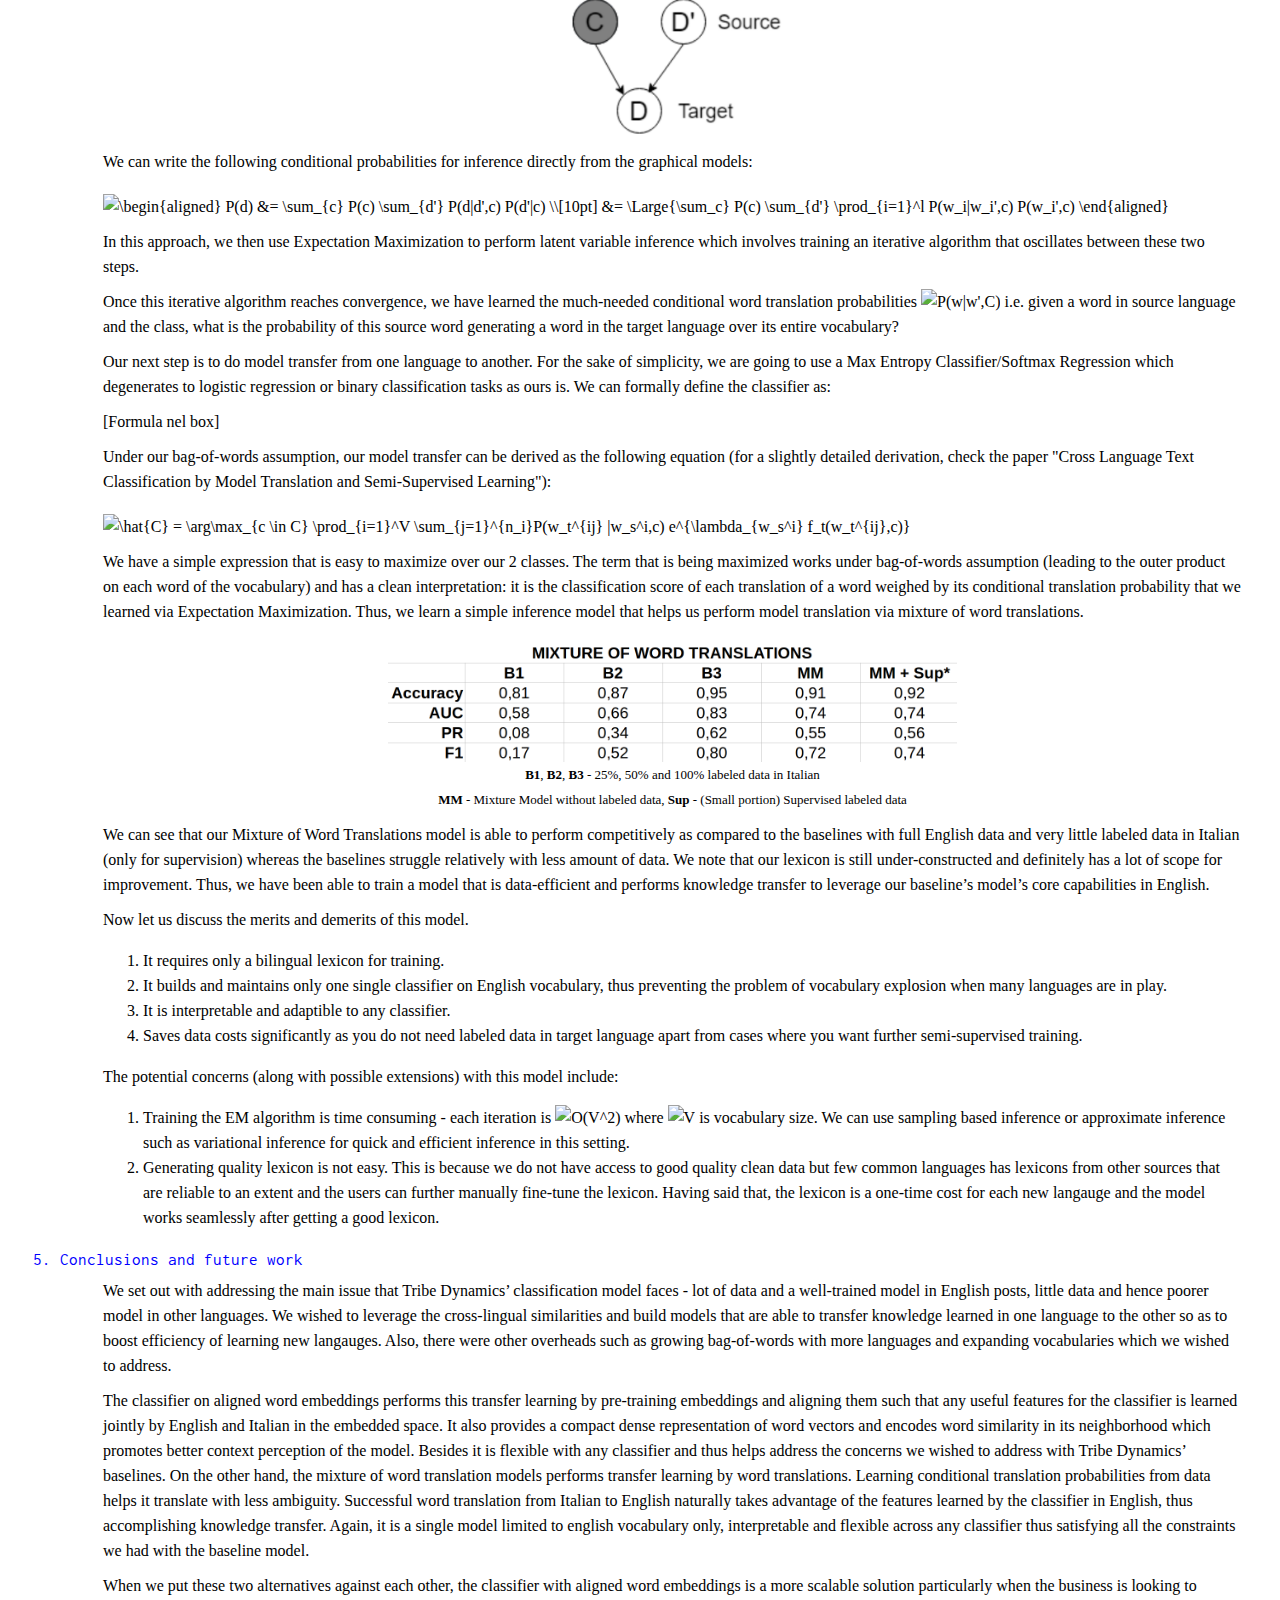
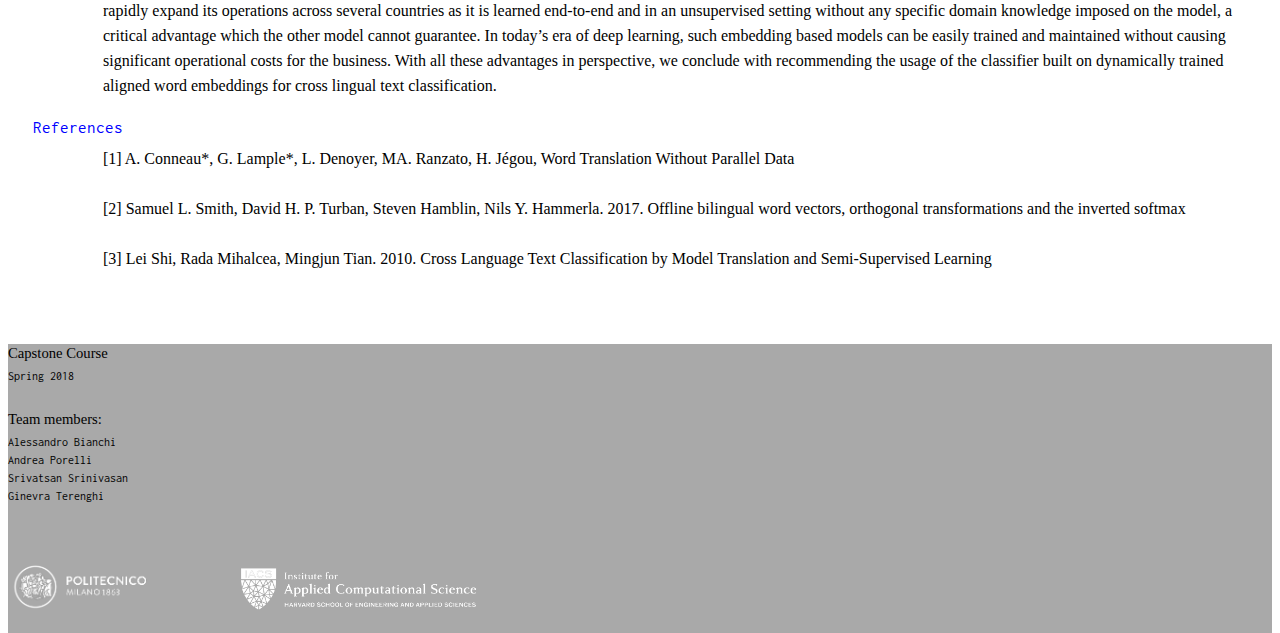
==== commit 2f21688c: "Update index.html" ====
--- a/index.html
+++ b/index.html
@@ -193,7 +193,7 @@
 		</div>
 
 		<div class="etichetta">
-			<div class="domanda blue"> 4. Mathematical modeling</div>
+			<div class="domanda blue"> 4. Model 1 : Cross-Lingual Aligned Word Embeddings</div>
 			<div class="domanda2">4.1 Bilingual word embeddings</div>
 			<div class="domanda3 green">4.1.1 Data preparation</div>
 			<div class="row justify-content-center spazioCentro">
@@ -223,7 +223,7 @@
 			<div class="domanda4">4.1.2.1 Neural network language modeling</div>
 			<div class="row justify-content-center spazioCentro">
 				<div class="col-9 spazioCentro risposta">
-					A statistical language model is a probability distribution over sequences of words. Given such a sequence, say of length m, it assigns a probability <span><img src="http://latex.codecogs.com/gif.latex?P(w_1,...,w_m)" title="P(w_1,...,w_m)" /></span> to the whole sequence. In our case, we have trained a Recurrent Neural Network word-level language model. That is, we gave to the RNN - precisely an LSTM (Long Short-Term Memory) - a sequence of words, coming from a social media post, and asked it to model the probability distribution of the next word in the sequence given a sequence of previous words, repeating this process for each post in our training corpus. In terms of inputs and expected outputs, for each padded sequence - detailed in chapter 4.1.1 - the neural network takes as input all the words in the sequence, but the last one, while the target is all the words in the sequence, but the first one. This way, for each word in input, the neural network tries to predict the next word in the sentence in output.
+					A language model is a probability distribution over sequences of words. Given such a sequence, say of length m, it assigns a probability <span><img src="http://latex.codecogs.com/gif.latex?P(w_1,...,w_m)" title="P(w_1,...,w_m)" /></span> to the whole sequence. In our case, we have trained a Recurrent Neural Network word-level language model. That is, we gave to the RNN - precisely an LSTM (Long Short-Term Memory) - a sequence of words, coming from a social media post, and asked it to model the probability distribution of the next word in the sequence given a sequence of previous words, repeating this process for each post in our training corpus. In terms of inputs and expected outputs, for each padded sequence - detailed in chapter 4.1.1 - the neural network takes as input all the words in the sequence, but the last one, while the target is all the words in the sequence, but the first one. This way, for each word in input, the neural network tries to predict the next word in the sentence in output. The reason why this model is suitable for learning word embeddings is the argument that if the model is able to learn a language(able to predict next word), its hidden layers should be able to map the context behind the words. Hence, we use the hidden layer vectors as our embeddings.
 				</div>
 				<div class="col-9 spazioCentro risposta">
 					Our primary task remains learning word embeddings. Because of this, the LSTM, instead of taking in input a one-hot-encoded version of each word, it is actually fed with 300 dimensional word embeddings. In this way, the NN is also able to tune these parameters so that each word’s semantic information is encoded in the vectorial representation, which is the main expectation that we have for our model.
@@ -419,7 +419,7 @@
 
 
 		<div class="etichetta">
-			<div class="domanda2">4.2 Cross-lingual latent model</div>
+			<div class="domanda2">4.2 Model 2 : Mixture of Word Translations</div>
 
 			<div class="row justify-content-center">
 				<div class="col-9 spazioCentro risposta">
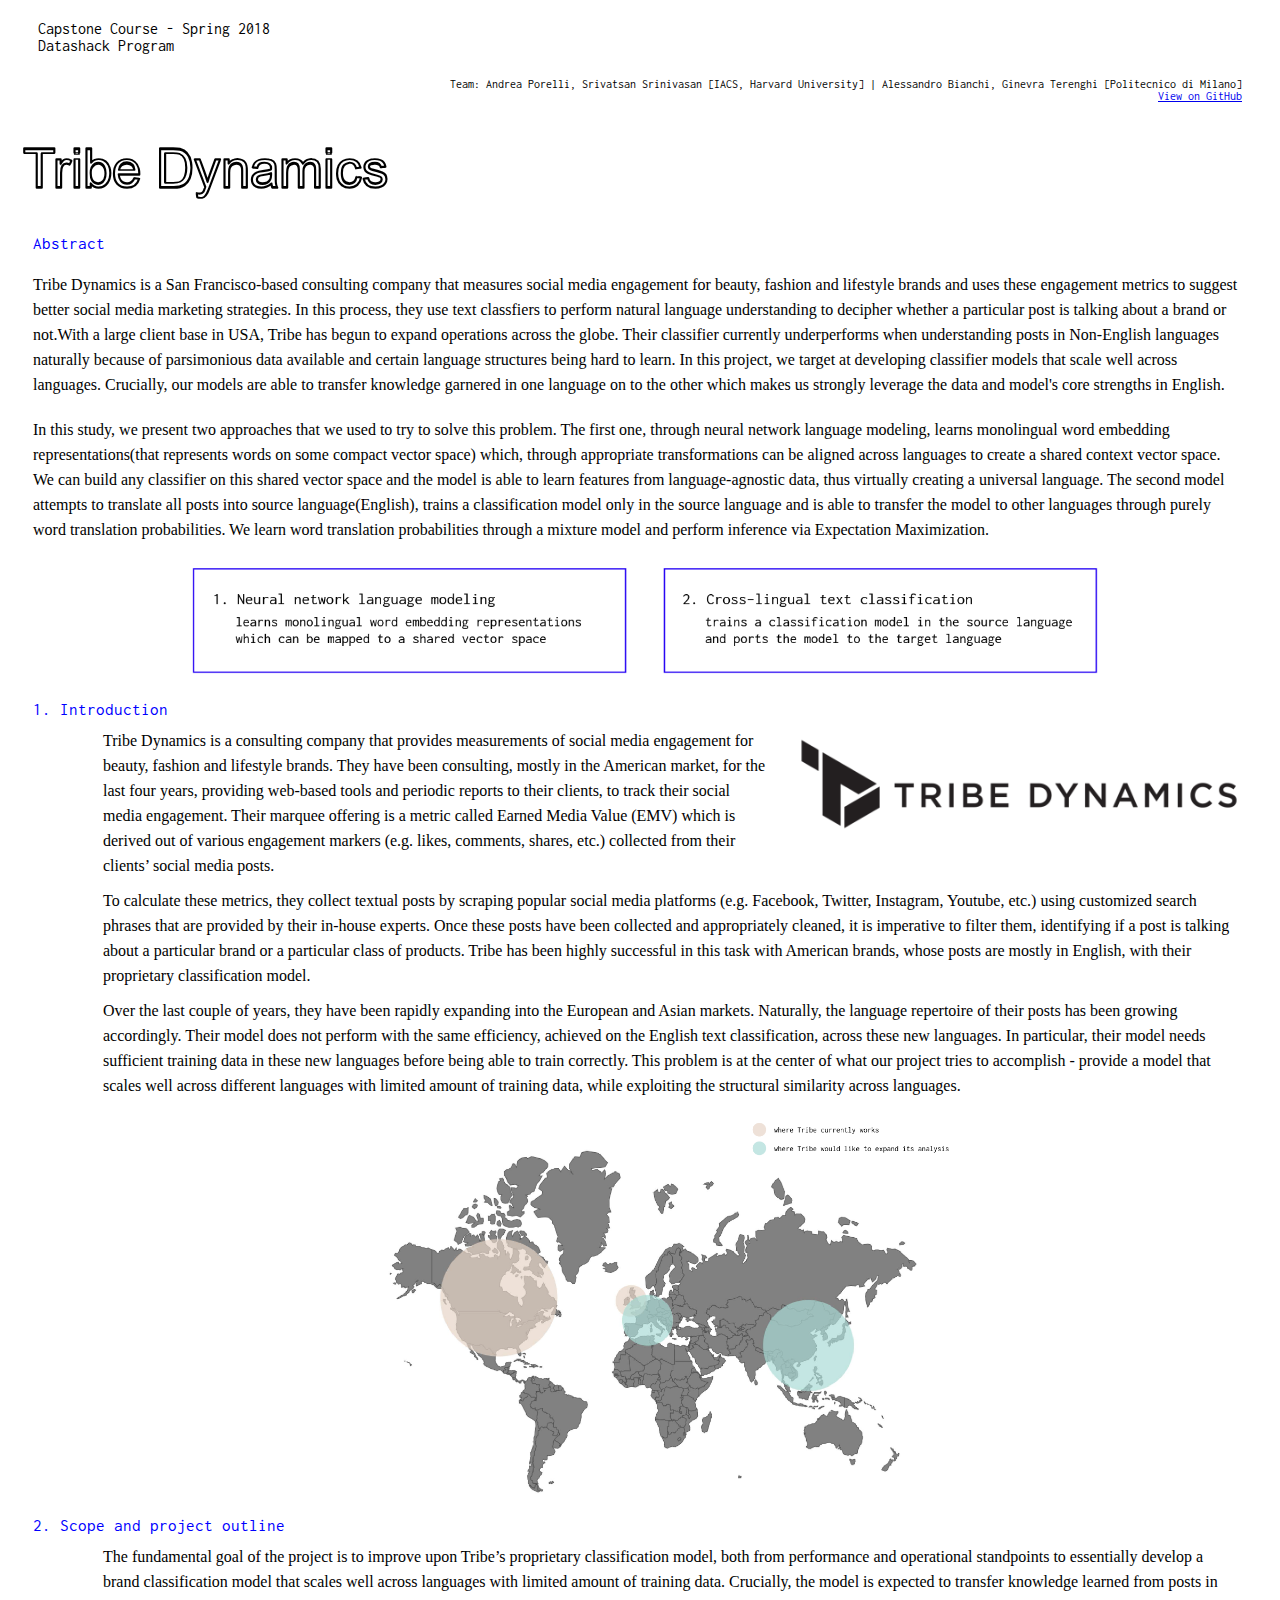
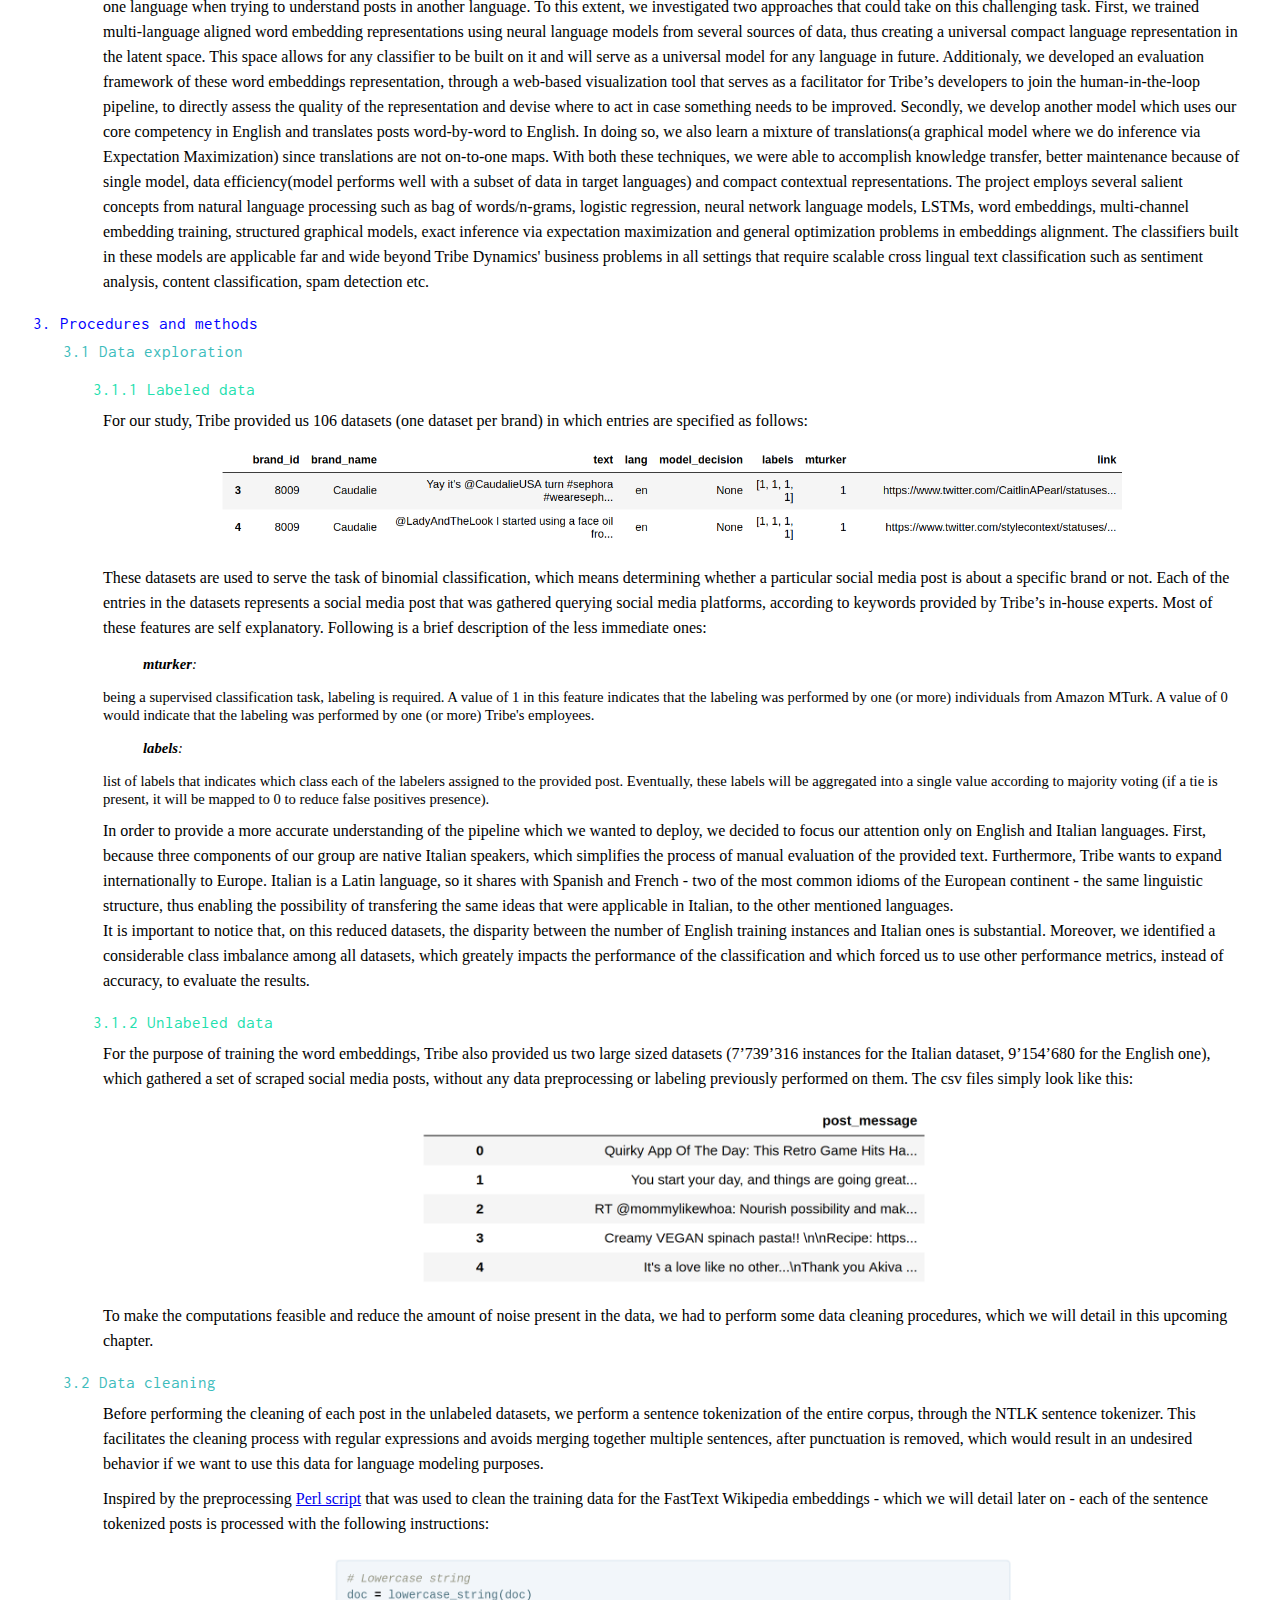
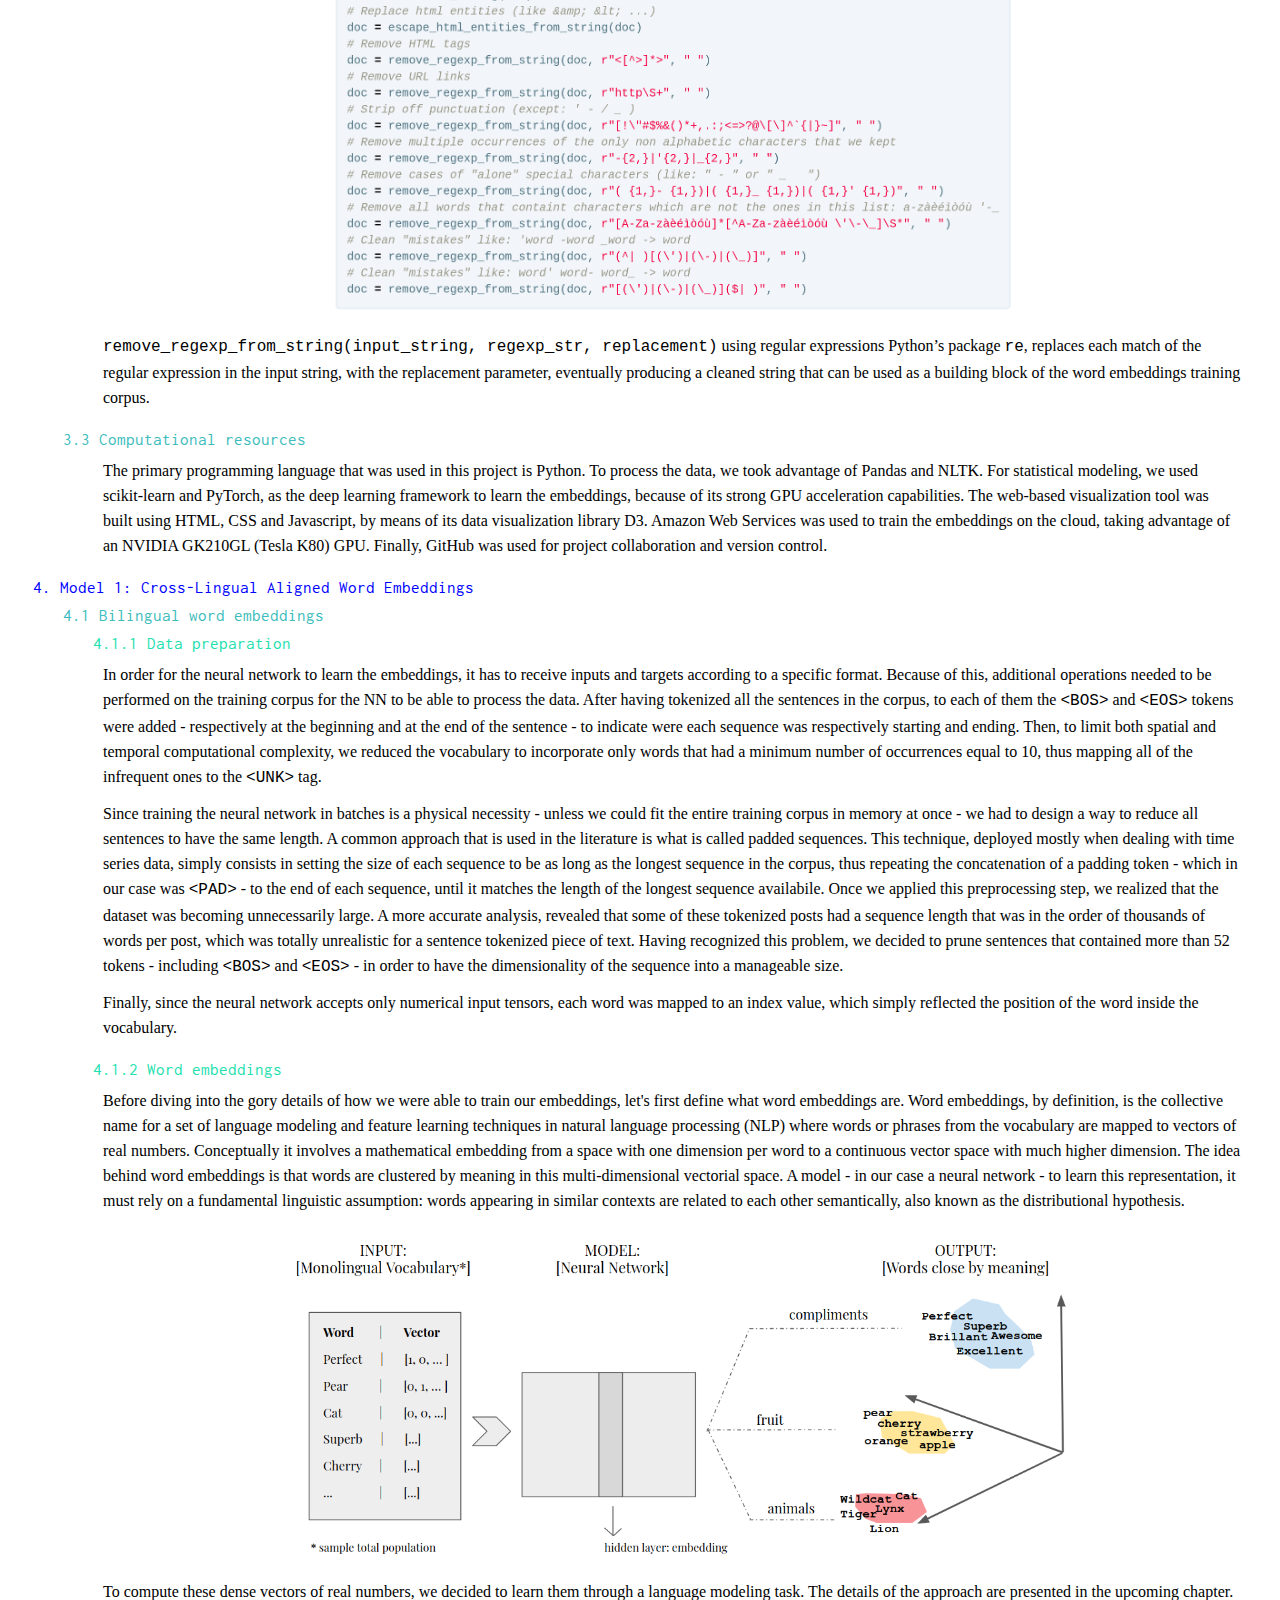
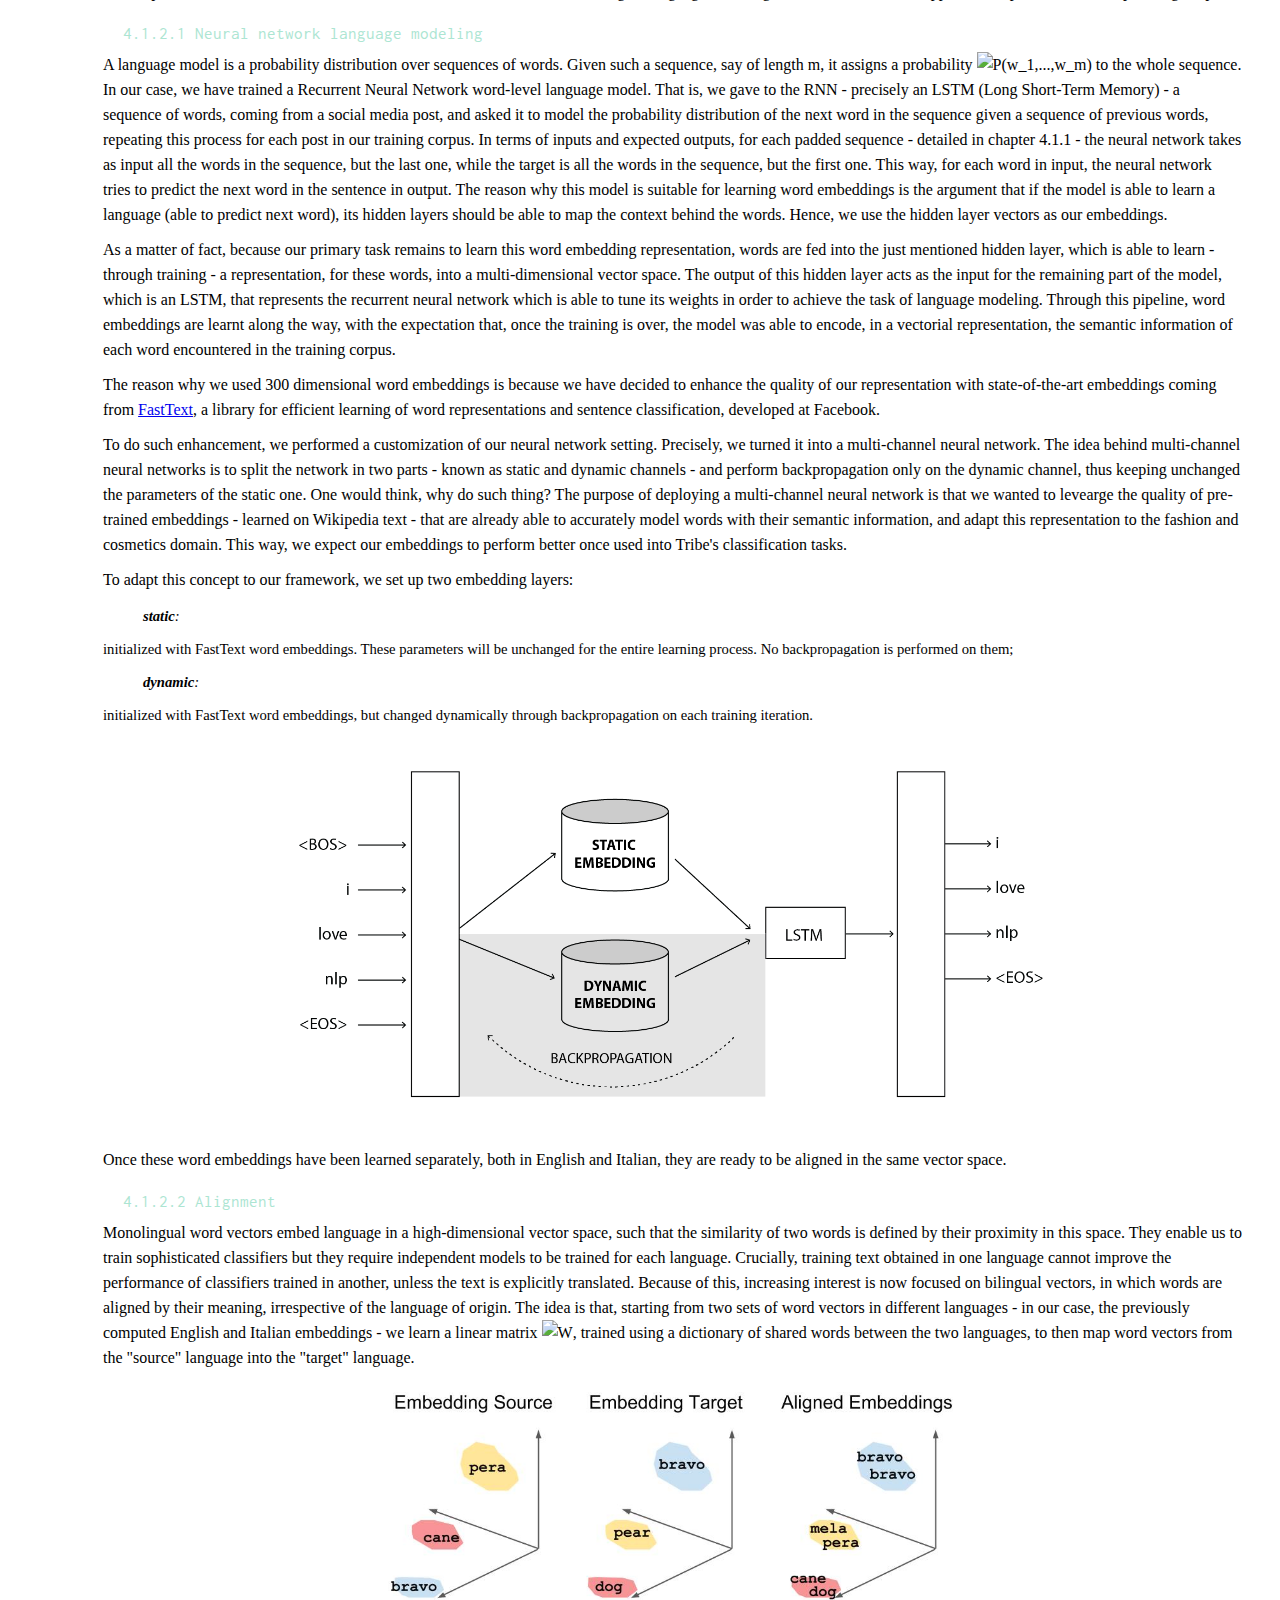
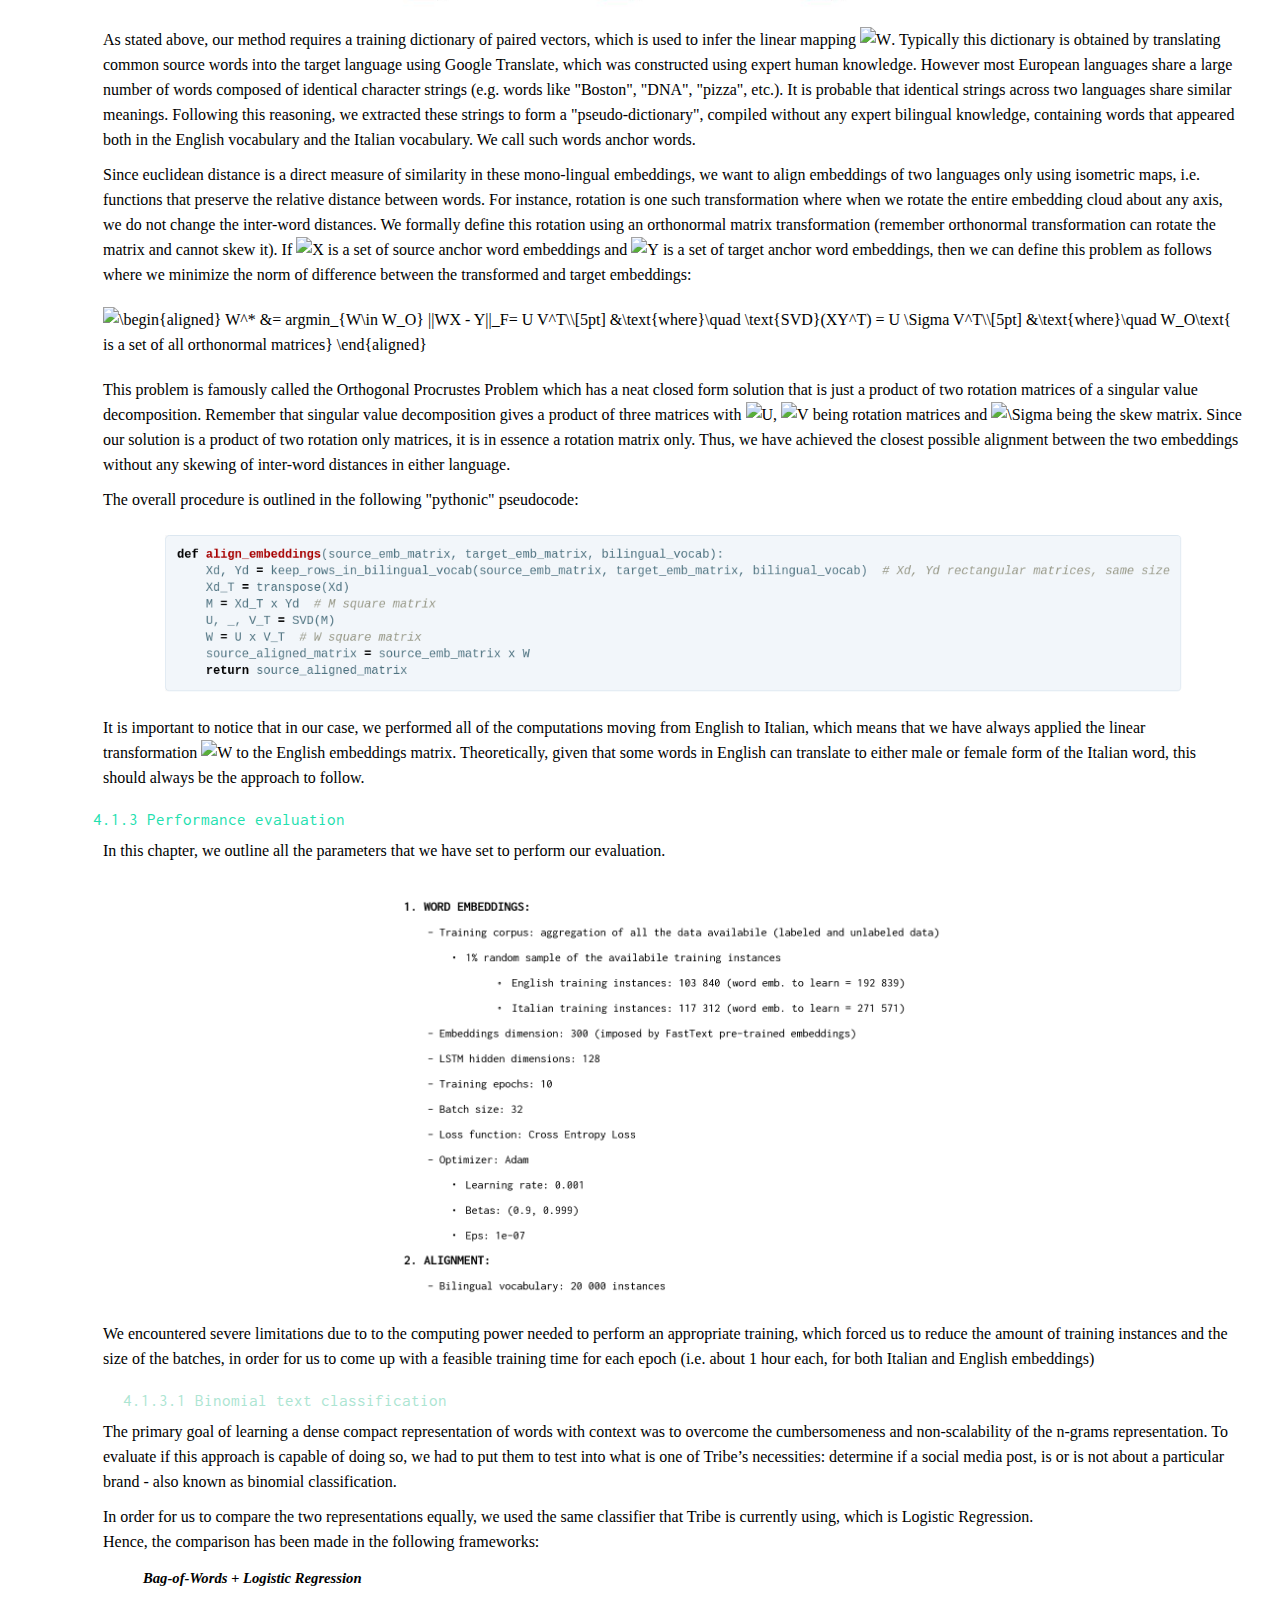
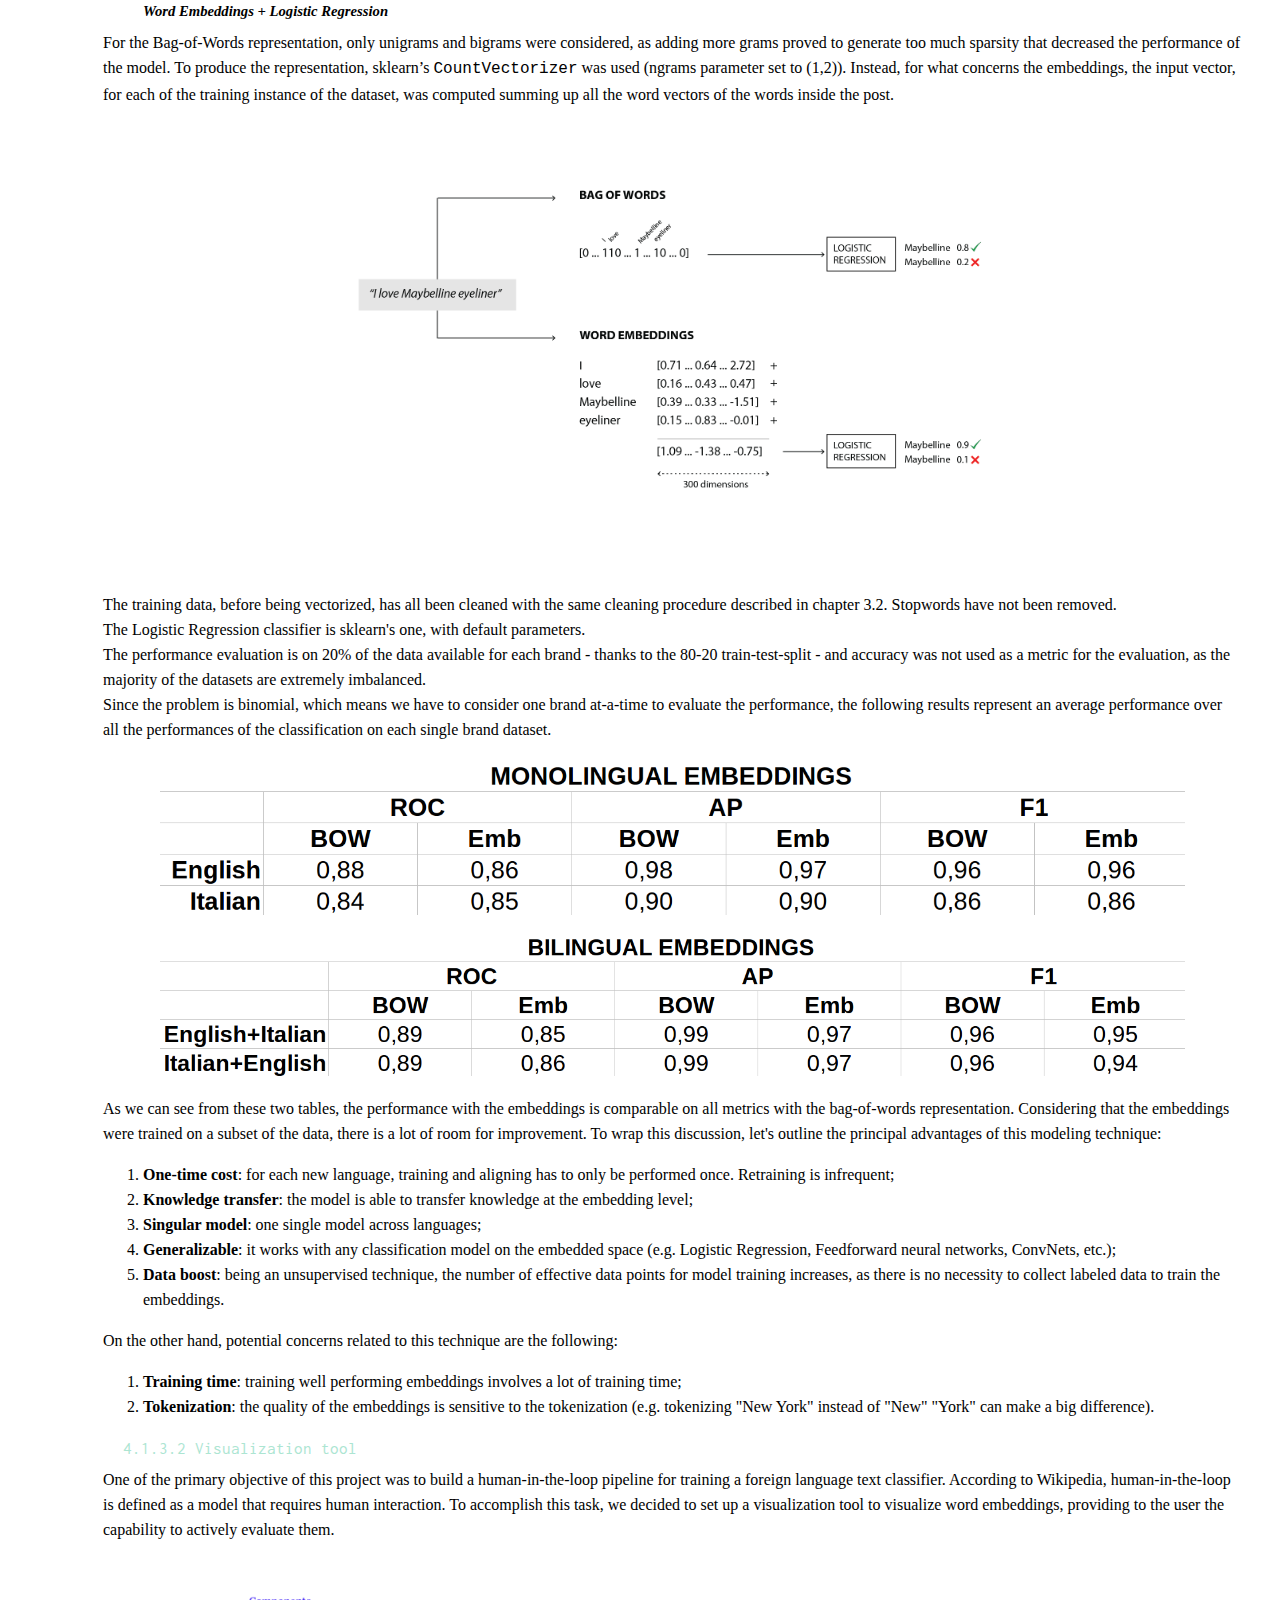
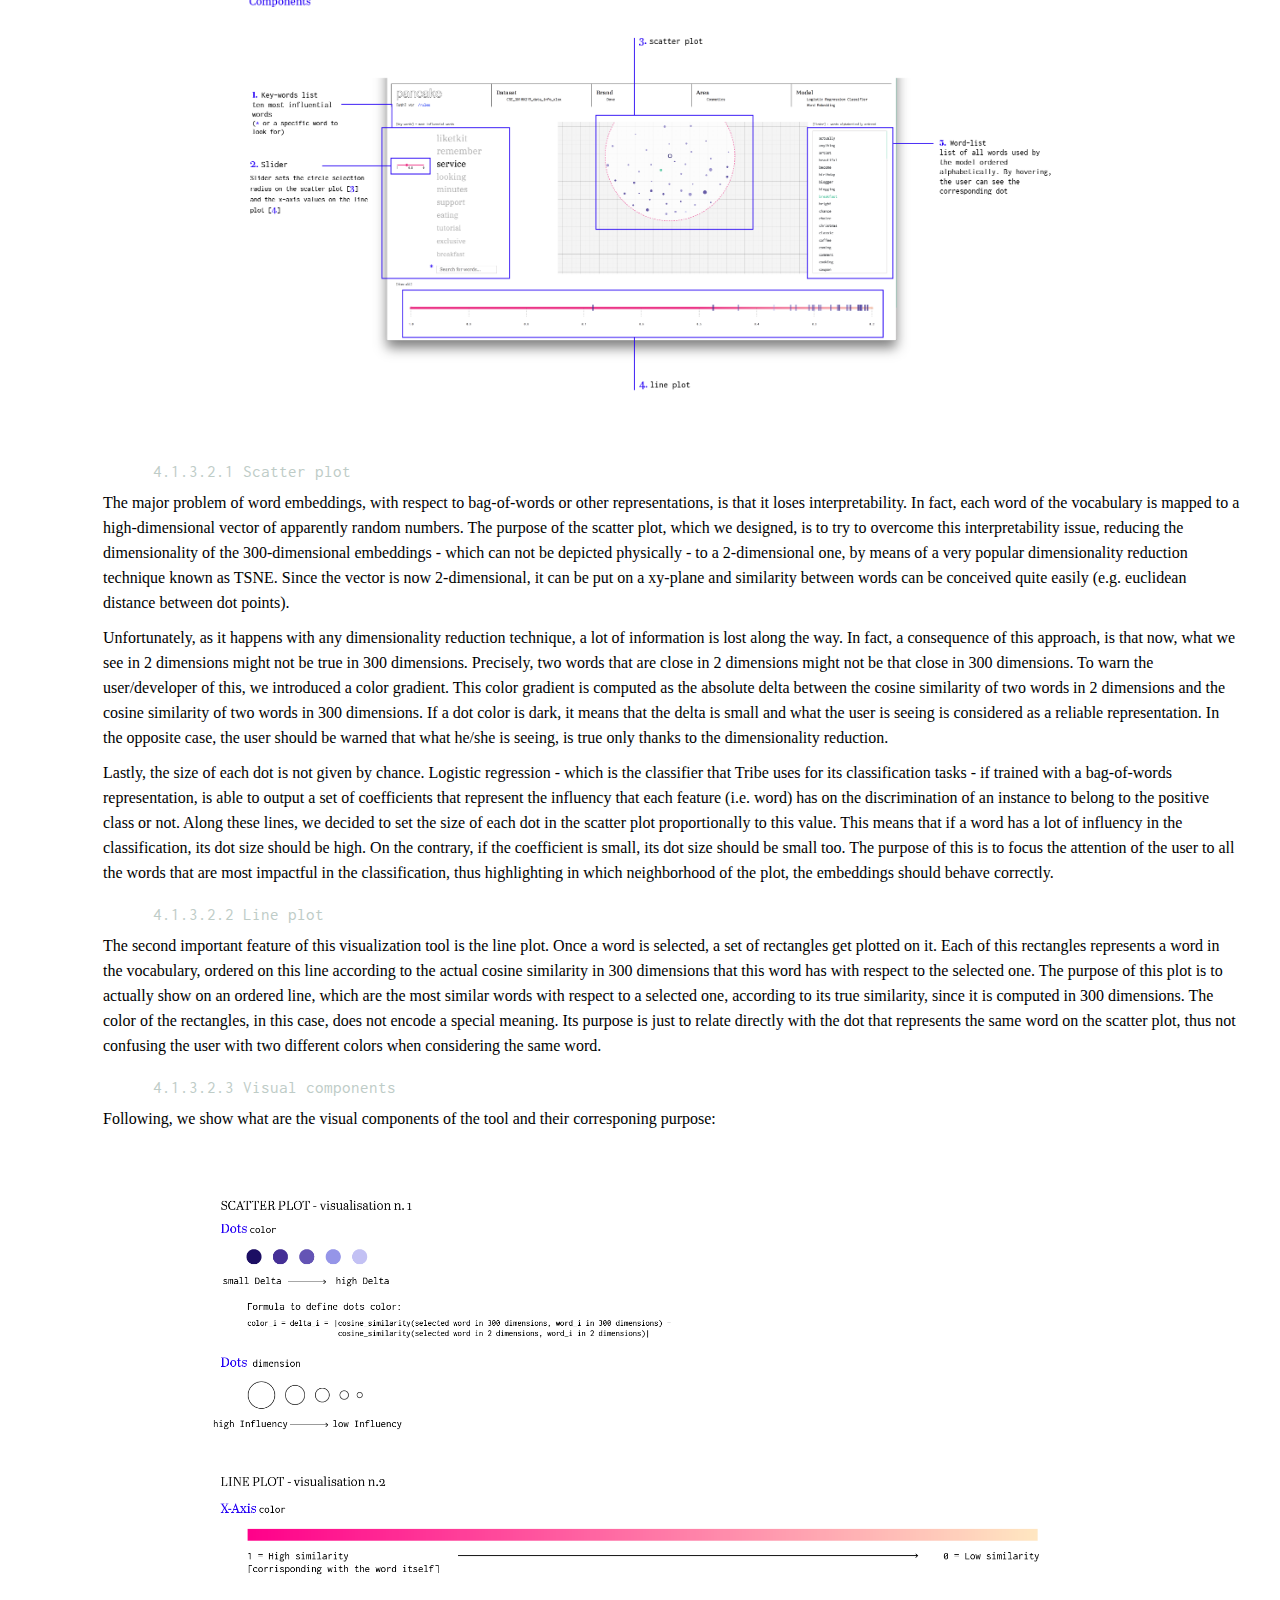
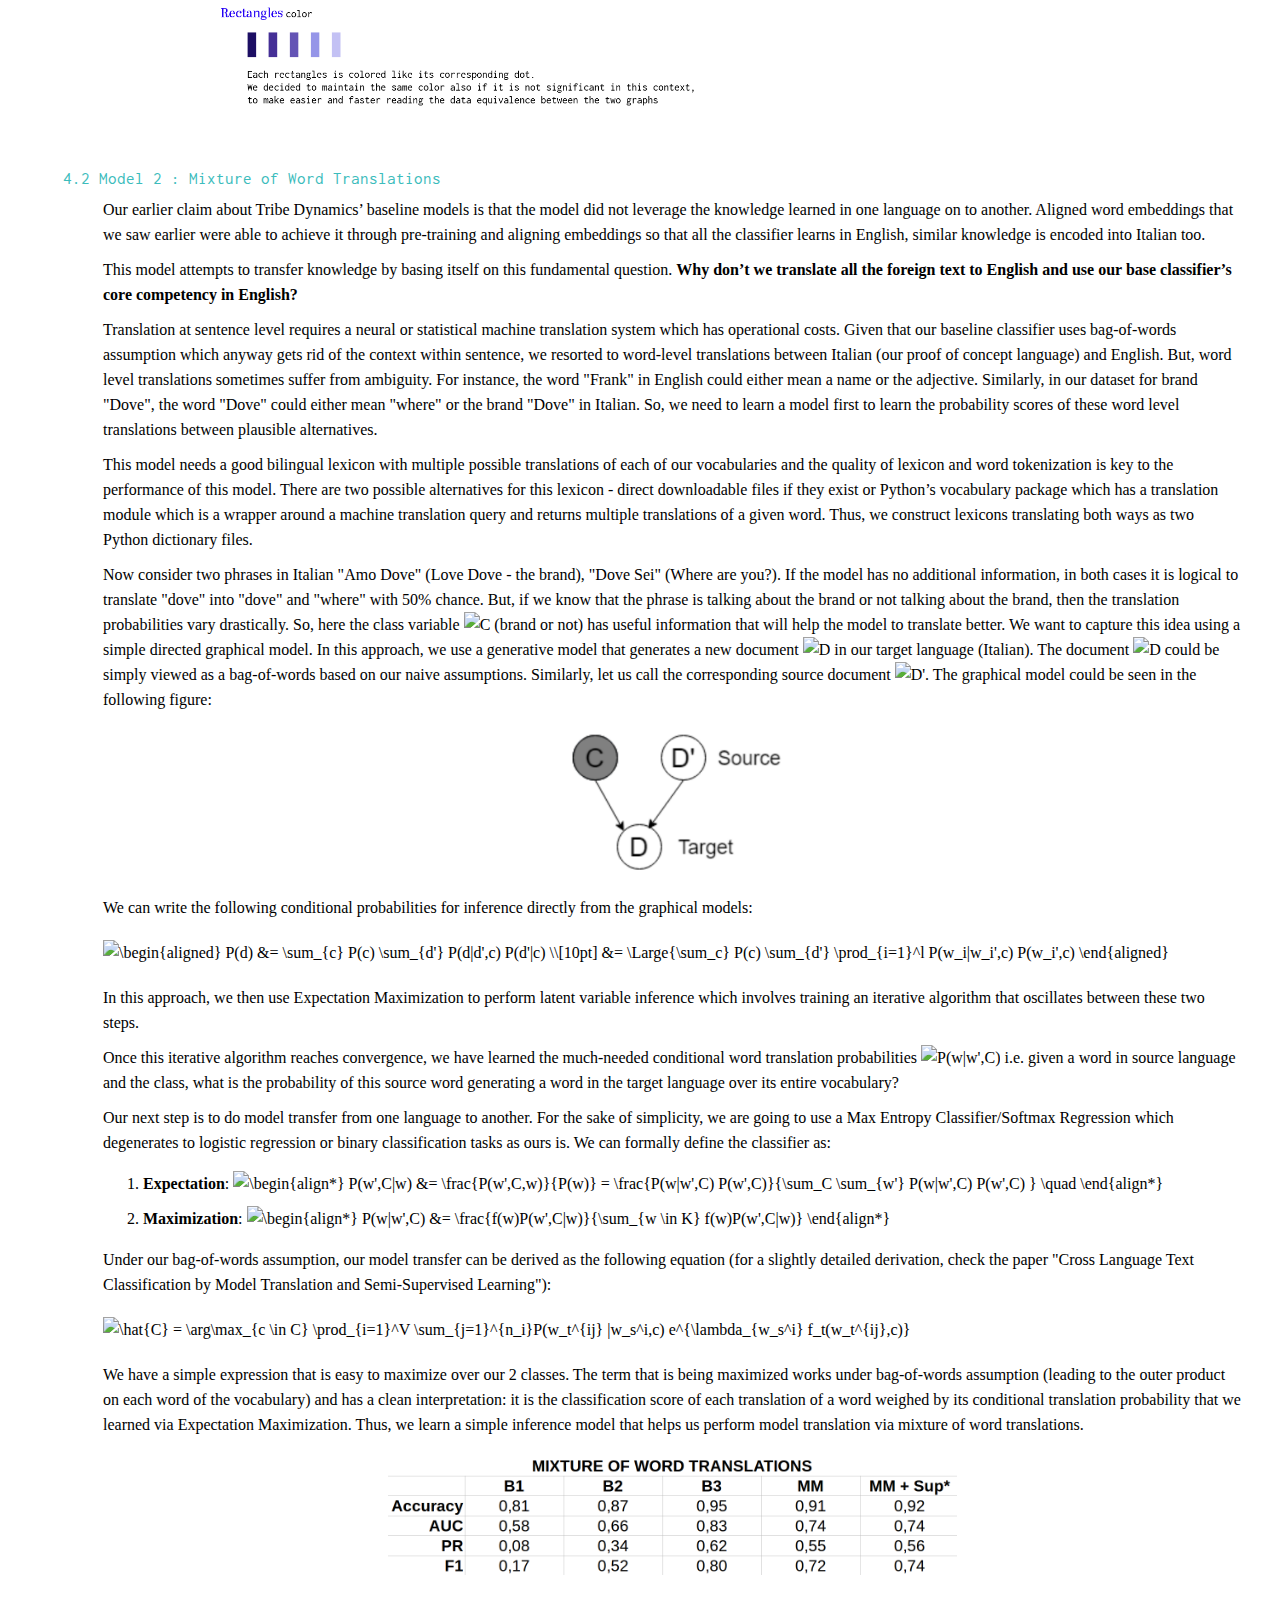
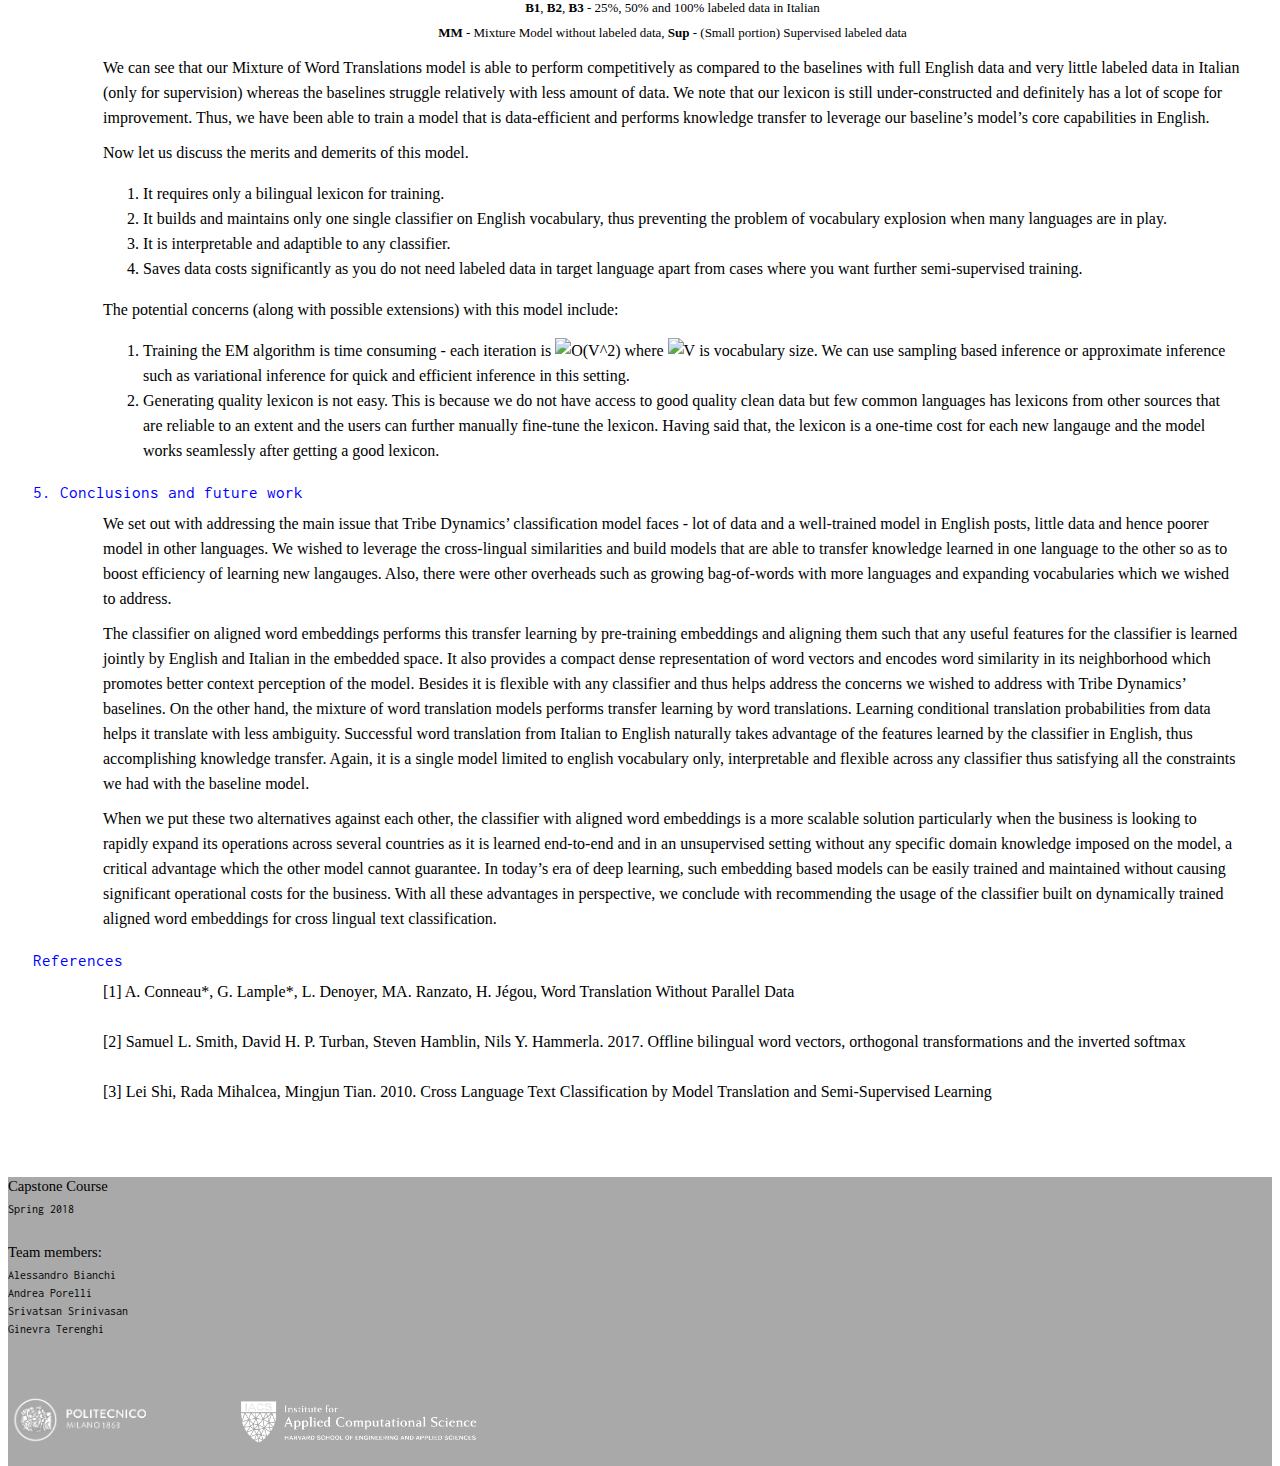
==== commit 6fce5785: "index.html and uploaded some pics" ====
--- a/index.html
+++ b/index.html
@@ -38,7 +38,7 @@
 					<br>Datashack Program
 				</div>
 				<div class="col-6 introTeam">
-					Team: Alessandro Bianchi - Andrea Porelli - Srivatsan Srinivasan - Ginevra Terenghi<br><a href="https://github.com/Datashack/tribedynamics/" target="_blank">View on GitHub</a>
+					Team: Andrea Porelli, Srivatsan Srinivasan [IACS, Harvard University] | Alessandro Bianchi, Ginevra Terenghi [Politecnico di Milano]<br><a href="https://github.com/Datashack/tribedynamics/" target="_blank">View on GitHub</a>
 				</div>
 			</div>
 
@@ -57,10 +57,10 @@
 				<div class="domanda blue">Abstract</div>
 				<div class="row justify-content-center">
 					<div class="col-9 spazioCentro">
-						<div class="rispostaCentro">Tribe Dynamics is a San Francisco-based consulting company that measures social media engagement for beauty, fashion and lifestyle brands and uses these engagement metrics to suggest better social media marketing strategies.<br> In this process, they use text classfiers to perform natural language understanding to decipher whether a particular post is talking about a brand or not.<br>With a large client base in USA, Tribe has begun to expand operations across the globe.<br>Their classifier currently underperforms when understanding posts in Non-English languages naturally because of parsimonious data available and certain language structures being hard to learn.<br> In this project, we target at developing classifier models that scale well across languages. Crucially, our models are able to transfer knowledge garnered in one language on to the other which makes us strongly leverage the data and model's core strengths in English.
-						</div>
-
-						<div class="rispostaCentro">In this study, we present two approaches that we used to try to solve this problem.<br>The first one, through neural network language modeling, learns monolingual word embedding representations(that represents words on some compact vector space) which, through appropriate transformations can be aligned across languages to create a shared context vector space. <br> We can build any classifier on this shared vector space and the model is able to learn features from language-agnostic data, thus virtually creating a universal language.<br>The second model attempts to translate all posts into source language(English), trains a classification model only in the source language and is able to transfer the model to other languages through purely word translation probabilities.<br>We learn word translation probabilities through a mixture model and perform inference via Expectation Maximization.
+						<div class="rispostaCentro">Tribe Dynamics is a San Francisco-based consulting company that measures social media engagement for beauty, fashion and lifestyle brands and uses these engagement metrics to suggest better social media marketing strategies. In this process, they use text classfiers to perform natural language understanding to decipher whether a particular post is talking about a brand or not.With a large client base in USA, Tribe has begun to expand operations across the globe. Their classifier currently underperforms when understanding posts in Non-English languages naturally because of parsimonious data available and certain language structures being hard to learn. In this project, we target at developing classifier models that scale well across languages. Crucially, our models are able to transfer knowledge garnered in one language on to the other which makes us strongly leverage the data and model's core strengths in English.
+						</div>
+
+						<div class="rispostaCentro">In this study, we present two approaches that we used to try to solve this problem. The first one, through neural network language modeling, learns monolingual word embedding representations(that represents words on some compact vector space) which, through appropriate transformations can be aligned across languages to create a shared context vector space. We can build any classifier on this shared vector space and the model is able to learn features from language-agnostic data, thus virtually creating a universal language. The second model attempts to translate all posts into source language(English), trains a classification model only in the source language and is able to transfer the model to other languages through purely word translation probabilities. We learn word translation probabilities through a mixture model and perform inference via Expectation Maximization.
 						</div>
 						<img src="assets/photo1.png" style="width:75%; height: auto" class="center">
 					</div>
@@ -187,13 +187,13 @@
 			<div class="domanda2">3.3 Computational resources</div>
 			<div class="row justify-content-center spazioCentro">
 				<div class="col-9 spazioCentro risposta">
-					The primary programming language that was used in this project is Python. To process the data, we took advantage of Pandas and NLTK. For statistical modeling, we used scikit-learn and PyTorch, as the deep learning framework to learn the embeddings, because of its strong GPU acceleration capabilities. The web-based visualization tool was built using HTML, CSS and Javascript, by means of its data visualization library D3. Amazon Web Services was used to train the embeddings on the cloud, taking advantage of an NVIDIA GPU. Finally, GitHub was used for project collaboration and version control.
-				</div>
-			</div>
-		</div>
-
-		<div class="etichetta">
-			<div class="domanda blue"> 4. Model 1 : Cross-Lingual Aligned Word Embeddings</div>
+					The primary programming language that was used in this project is Python. To process the data, we took advantage of Pandas and NLTK. For statistical modeling, we used scikit-learn and PyTorch, as the deep learning framework to learn the embeddings, because of its strong GPU acceleration capabilities. The web-based visualization tool was built using HTML, CSS and Javascript, by means of its data visualization library D3. Amazon Web Services was used to train the embeddings on the cloud, taking advantage of an NVIDIA GK210GL (Tesla K80) GPU. Finally, GitHub was used for project collaboration and version control.
+				</div>
+			</div>
+		</div>
+
+		<div class="etichetta">
+			<div class="domanda blue"> 4. Model 1: Cross-Lingual Aligned Word Embeddings</div>
 			<div class="domanda2">4.1 Bilingual word embeddings</div>
 			<div class="domanda3 green">4.1.1 Data preparation</div>
 			<div class="row justify-content-center spazioCentro">
@@ -214,7 +214,14 @@
 			<div class="domanda3 green">4.1.2 Word embeddings</div>
 			<div class="row justify-content-center">
 				<div class="col-9 spazioCentro risposta">
-					Word embeddings are dense vectors of real numbers, one for each word in the vocabulary. The purpose of word embeddings is to represent each word to efficiently encode its semantic information, in a way that might be relevant to the task at hand. To compute these dense vectors of real numbers, we decided to learn them through a language modeling task. The details of the approach are presented in the upcoming chapter.
+					Before diving into the gory details of how we were able to train our embeddings, let's first define what word embeddings are. Word embeddings, by definition, is the collective name for a set of language modeling and feature learning techniques in natural language processing (NLP) where words or phrases from the vocabulary are mapped to vectors of real numbers. Conceptually it involves a mathematical embedding from a space with one dimension per word to a continuous vector space with much higher dimension. The idea behind word embeddings is that words are clustered by meaning in this multi-dimensional vectorial space. A model - in our case a neural network - to learn this representation, it must rely on a fundamental linguistic assumption: words appearing in similar contexts are related to each other semantically, also known as the distributional hypothesis.
+				</div>
+				<div class="col-9 spazioCentro risposta">
+					<img src="assets/embeddings.png" style="width:70%; height: auto" class="center">
+				</div>
+
+				<div class="col-9 spazioCentro risposta">
+					To compute these dense vectors of real numbers, we decided to learn them through a language modeling task. The details of the approach are presented in the upcoming chapter.
 				</div>
 			</div>
 		</div>
@@ -223,16 +230,19 @@
 			<div class="domanda4">4.1.2.1 Neural network language modeling</div>
 			<div class="row justify-content-center spazioCentro">
 				<div class="col-9 spazioCentro risposta">
-					A language model is a probability distribution over sequences of words. Given such a sequence, say of length m, it assigns a probability <span><img src="http://latex.codecogs.com/gif.latex?P(w_1,...,w_m)" title="P(w_1,...,w_m)" /></span> to the whole sequence. In our case, we have trained a Recurrent Neural Network word-level language model. That is, we gave to the RNN - precisely an LSTM (Long Short-Term Memory) - a sequence of words, coming from a social media post, and asked it to model the probability distribution of the next word in the sequence given a sequence of previous words, repeating this process for each post in our training corpus. In terms of inputs and expected outputs, for each padded sequence - detailed in chapter 4.1.1 - the neural network takes as input all the words in the sequence, but the last one, while the target is all the words in the sequence, but the first one. This way, for each word in input, the neural network tries to predict the next word in the sentence in output. The reason why this model is suitable for learning word embeddings is the argument that if the model is able to learn a language(able to predict next word), its hidden layers should be able to map the context behind the words. Hence, we use the hidden layer vectors as our embeddings.
-				</div>
-				<div class="col-9 spazioCentro risposta">
-					Our primary task remains learning word embeddings. Because of this, the LSTM, instead of taking in input a one-hot-encoded version of each word, it is actually fed with 300 dimensional word embeddings. In this way, the NN is also able to tune these parameters so that each word’s semantic information is encoded in the vectorial representation, which is the main expectation that we have for our model.
-				</div>
-				<div class="col-9 spazioCentro risposta">
-					The reason why we used 300 dimensional word embeddings is because we have decided to enhance the quality of our representation with state-of-the-art embeddings coming from FastText, a library for efficient learning of word representations and sentence classification, developed at Facebook.
-				</div>
-				<div class="col-9 spazioCentro risposta">
-					To do such enhancement, we performed a customization of our neural network setting. Precisely, we turned it into a multi-channel neural network. The idea behind multi-channel neural networks is to split the network in two parts - known as static and dynamic channels - and perform backpropagation only on the dynamic channel, thus keeping unchanged the parameters of the static one. To adapt this concept to our framework, we set up two embedding layers:
+					A language model is a probability distribution over sequences of words. Given such a sequence, say of length m, it assigns a probability <span><img src="http://latex.codecogs.com/gif.latex?P(w_1,...,w_m)" title="P(w_1,...,w_m)" /></span> to the whole sequence. In our case, we have trained a Recurrent Neural Network word-level language model. That is, we gave to the RNN - precisely an LSTM (Long Short-Term Memory) - a sequence of words, coming from a social media post, and asked it to model the probability distribution of the next word in the sequence given a sequence of previous words, repeating this process for each post in our training corpus. In terms of inputs and expected outputs, for each padded sequence - detailed in chapter 4.1.1 - the neural network takes as input all the words in the sequence, but the last one, while the target is all the words in the sequence, but the first one. This way, for each word in input, the neural network tries to predict the next word in the sentence in output. The reason why this model is suitable for learning word embeddings is the argument that if the model is able to learn a language (able to predict next word), its hidden layers should be able to map the context behind the words. Hence, we use the hidden layer vectors as our embeddings.
+				</div>
+				<div class="col-9 spazioCentro risposta">
+					As a matter of fact, because our primary task remains to learn this word embedding representation, words are fed into the just mentioned hidden layer, which is able to learn - through training - a representation, for these words, into a multi-dimensional vector space. The output of this hidden layer acts as the input for the remaining part of the model, which is an LSTM, that represents the recurrent neural network which is able to tune its weights in order to achieve the task of language modeling. Through this pipeline, word embeddings are learnt along the way, with the expectation that, once the training is over, the model was able to encode, in a vectorial representation, the semantic information of each word encountered in the training corpus.
+				</div>
+				<div class="col-9 spazioCentro risposta">
+					The reason why we used 300 dimensional word embeddings is because we have decided to enhance the quality of our representation with state-of-the-art embeddings coming from <a href="https://github.com/facebookresearch/fastText" target="_blank">FastText</a>, a library for efficient learning of word representations and sentence classification, developed at Facebook.
+				</div>
+				<div class="col-9 spazioCentro risposta">
+					To do such enhancement, we performed a customization of our neural network setting. Precisely, we turned it into a multi-channel neural network. The idea behind multi-channel neural networks is to split the network in two parts - known as static and dynamic channels - and perform backpropagation only on the dynamic channel, thus keeping unchanged the parameters of the static one. One would think, why do such thing? The purpose of deploying a multi-channel neural network is that we wanted to levearge the quality of pre-trained embeddings - learned on Wikipedia text - that are already able to accurately model words with their semantic information, and adapt this representation to the fashion and cosmetics domain. This way, we expect our embeddings to perform better once used into Tribe's classification tasks.
+				</div>
+				<div class="col-9 spazioCentro risposta">
+					To adapt this concept to our framework, we set up two embedding layers:
 					<div class="row">
 						<div class="col-2 formula1"><i><b>static</b>:</i></div>
 						<div class="col-8 formula2">initialized with FastText word embeddings. These parameters will be unchanged for the entire learning process. No backpropagation is performed on them;
@@ -241,11 +251,10 @@
 						<div class="col-8 formula2">initialized with FastText word embeddings, but changed dynamically through backpropagation on each training iteration.
 						</div>
 					</div>
-				</div>
-				
-				<div class="col-9 spazioCentro risposta">
+				</div>				
+				<!--<div class="col-9 spazioCentro risposta">
 					With this approach, in the neural network, each word is represented by two embeddings, one coming from the static embedding and one from the dynamic one. The expected outcome of this approach is to leverage the quality of pre-trained embeddings - learned on Wikipedia text - and adapt it to the fashion and cosmetics domain.
-				</div>
+				</div>-->
 				<div class="col-9 spazioCentro risposta">
 					<img src="assets/multichannel_NN.png" style="width:70%; height: auto" class="center">
 				</div>
@@ -317,8 +326,7 @@
 		</div>
 
 		<div class="etichetta">
-			<div class="domanda4">4.1.3.1 Binomial text classification
-			</div>
+			<div class="domanda4">4.1.3.1 Binomial text classification</div>
 			<div class="row justify-content-center">
 				<div class="col-9 spazioCentro risposta">
 					The primary goal of learning a dense compact representation of words with context was to overcome the cumbersomeness and non-scalability of the n-grams representation. To evaluate if this approach is capable of doing so, we had to put them to test into what is one of Tribe’s necessities: determine if a social media post, is or is not about a particular brand - also known as binomial classification.
@@ -332,35 +340,35 @@
 					For the Bag-of-Words representation, only unigrams and bigrams were considered, as adding more grams proved to generate too much sparsity that decreased the performance of the model. To produce the representation, sklearn’s <code>CountVectorizer</code> was used (ngrams parameter set to (1,2)). Instead, for what concerns the embeddings, the input vector, for each of the training instance of the dataset, was computed summing up all the word vectors of the words inside the post.
 				</div>
 				<div class="col-9 spazioCentro risposta">
-					<img src="assets/tweet_bag_emb.png" style="width:70%; height: auto" class="center">
-				</div>
-				<div class="col-9 spazioCentro risposta">
-					The training data, before being vectorized, has all been cleaned with the same cleaning procedure described in chapter 3.2. Stopwords have not been removed.
-				</div>
-				<div class="col-9 spazioCentro risposta">
-					The Logistic Regression classifier is sklearn's one, with default parameters.
-				</div>
-				<div class="col-9 spazioCentro risposta">
-					The performance evaluation is on 20% of the data available for each brand - thanks to the 80-20 train-test-split - and accuracy was not used as a metric for the evaluation, as the majority of the datasets are extremely imbalanced.
-				</div>
-				<div class="col-9 spazioCentro risposta">
-					Since the problem is binomial, which means we have to consider one brand at-a-time to evaluate the performance, the following results represent an average performance over all the performances of the classification on each single brand dataset.
-				</div>
-			</div>
-
-			<div class="row justify-content-center">
+					<img src="assets/tweet_bag_emb.png" style="width:70%; height: auto; margin: 0px auto;" class="center">
+				</div>
+				<div class="col-9 spazioCentro risposta">
+					The training data, before being vectorized, has all been cleaned with the same cleaning procedure described in chapter 3.2. Stopwords have not been removed.<br>The Logistic Regression classifier is sklearn's one, with default parameters.<br>The performance evaluation is on 20% of the data available for each brand - thanks to the 80-20 train-test-split - and accuracy was not used as a metric for the evaluation, as the majority of the datasets are extremely imbalanced.<br>Since the problem is binomial, which means we have to consider one brand at-a-time to evaluate the performance, the following results represent an average performance over all the performances of the classification on each single brand dataset.<br>
+				</div>
 				<div class="col-9 spazioCentro risposta">
 					<div class="row">
-
-						<div class="col-6 spazioSinistra"> <img src="assets/results_mono.png" style="width:90%; height:auto" class="center"></div>
-						<div class="col-6 spazioDestra"><img src="assets/results_multi.png" style="width:90%; height:auto" class="center"></div>
-					</div>
-				</div>
-			</div>
-
-			<div class="row justify-content-center spazioCentro">
-				<div class="col-9 spazioCentro risposta">
-					As we can see from these two tables, the performance with the embeddings is comparable on all metrics with the bag-of-words representation. Considering that the embeddings were trained on a subset of the data, there is a lot of room for improvement.
+						<div class="col-6 spazioSinistra">
+							<img src="assets/results_mono.png" style="width:90%; height:auto" class="center">
+						</div>
+						<div class="col-6 spazioDestra">
+							<img src="assets/results_multi.png" style="width:90%; height:auto" class="center">
+						</div>
+					</div>
+				</div>
+				<div class="col-9 spazioCentro risposta">
+					As we can see from these two tables, the performance with the embeddings is comparable on all metrics with the bag-of-words representation. Considering that the embeddings were trained on a subset of the data, there is a lot of room for improvement. To wrap this discussion, let's outline the principal advantages of this modeling technique:
+					<ol>
+						<li><b>One-time cost</b>: for each new language, training and aligning has to only be performed once. Retraining is infrequent;</li>
+						<li><b>Knowledge transfer</b>: the model is able to transfer knowledge at the embedding level;</li>
+						<li><b>Singular model</b>: one single model across languages;</li>
+						<li><b>Generalizable</b>: it works with any classification model on the embedded space (e.g. Logistic Regression, Feedforward neural networks, ConvNets, etc.);</li>
+						<li><b>Data boost</b>: being an unsupervised technique, the number of effective data points for model training increases, as there is no necessity to collect labeled data to train the embeddings.</li>
+					</ol>
+					On the other hand, potential concerns related to this technique are the following:
+					<ol>
+						<li><b>Training time</b>: training well performing embeddings involves a lot of training time;</li>
+						<li><b>Tokenization</b>: the quality of the embeddings is sensitive to the tokenization (e.g. tokenizing "New York" instead of "New" "York" can make a big difference).</li>
+					</ol>
 				</div>
 			</div>
 		</div>
@@ -376,7 +384,7 @@
 					One of the primary objective of this project was to build a human-in-the-loop pipeline for training a foreign language text classifier. According to Wikipedia, human-in-the-loop is defined as a model that requires human interaction. To accomplish this task, we decided to set up a visualization tool to visualize word embeddings, providing to the user the capability to actively evaluate them.
 				</div>
 			</div>
-			<img src="assets/tool1.png" style="width:70%; height: auto" class="center">
+			<img src="assets/tool1.png" style="width:70%; height: auto; margin: 0px auto;" class="center">
 		</div>
 
 		<div class="etichetta">
@@ -456,7 +464,10 @@
 					Our next step is to do model transfer from one language to another. For the sake of simplicity, we are going to use a Max Entropy Classifier/Softmax Regression which degenerates to logistic regression or binary classification tasks as ours is. We can formally define the classifier as:
 				</div>
 				<div class="col-9 spazioCentro risposta">
-					[Formula nel box]
+					<ol>
+						<li><b>Expectation</b>: <span><img src="https://latex.codecogs.com/gif.latex?\begin{align*}&space;P(w',C|w)&space;&=&space;\frac{P(w',C,w)}{P(w)}&space;=&space;\frac{P(w|w',C)&space;P(w',C)}{\sum_C&space;\sum_{w'}&space;P(w|w',C)&space;P(w',C)&space;}&space;\quad&space;\end{align*}" title="\begin{align*} P(w',C|w) &= \frac{P(w',C,w)}{P(w)} = \frac{P(w|w',C) P(w',C)}{\sum_C \sum_{w'} P(w|w',C) P(w',C) } \quad \end{align*}" /></span></li>
+						<li style="margin-top: 10px;"><b>Maximization</b>: <span><img src="https://latex.codecogs.com/gif.latex?\begin{align*}&space;P(w|w',C)&space;&=&space;\frac{f(w)P(w',C|w)}{\sum_{w&space;\in&space;K}&space;f(w)P(w',C|w)}&space;\end{align*}" title="\begin{align*} P(w|w',C) &= \frac{f(w)P(w',C|w)}{\sum_{w \in K} f(w)P(w',C|w)} \end{align*}" /></span></li>
+					</ol>
 				</div>
 				<div class="col-9 spazioCentro risposta">
 					Under our bag-of-words assumption, our model transfer can be derived as the following equation (for a slightly detailed derivation, check the paper "Cross Language Text Classification by Model Translation and Semi-Supervised Learning"):
--- a/style.css
+++ b/style.css
@@ -44,9 +44,7 @@
 
 .center {
     display: block;
-    margin-left: auto;
-	margin-top: 20px;
-    margin-right: auto;
+    margin: 20px auto;
 }
 
 
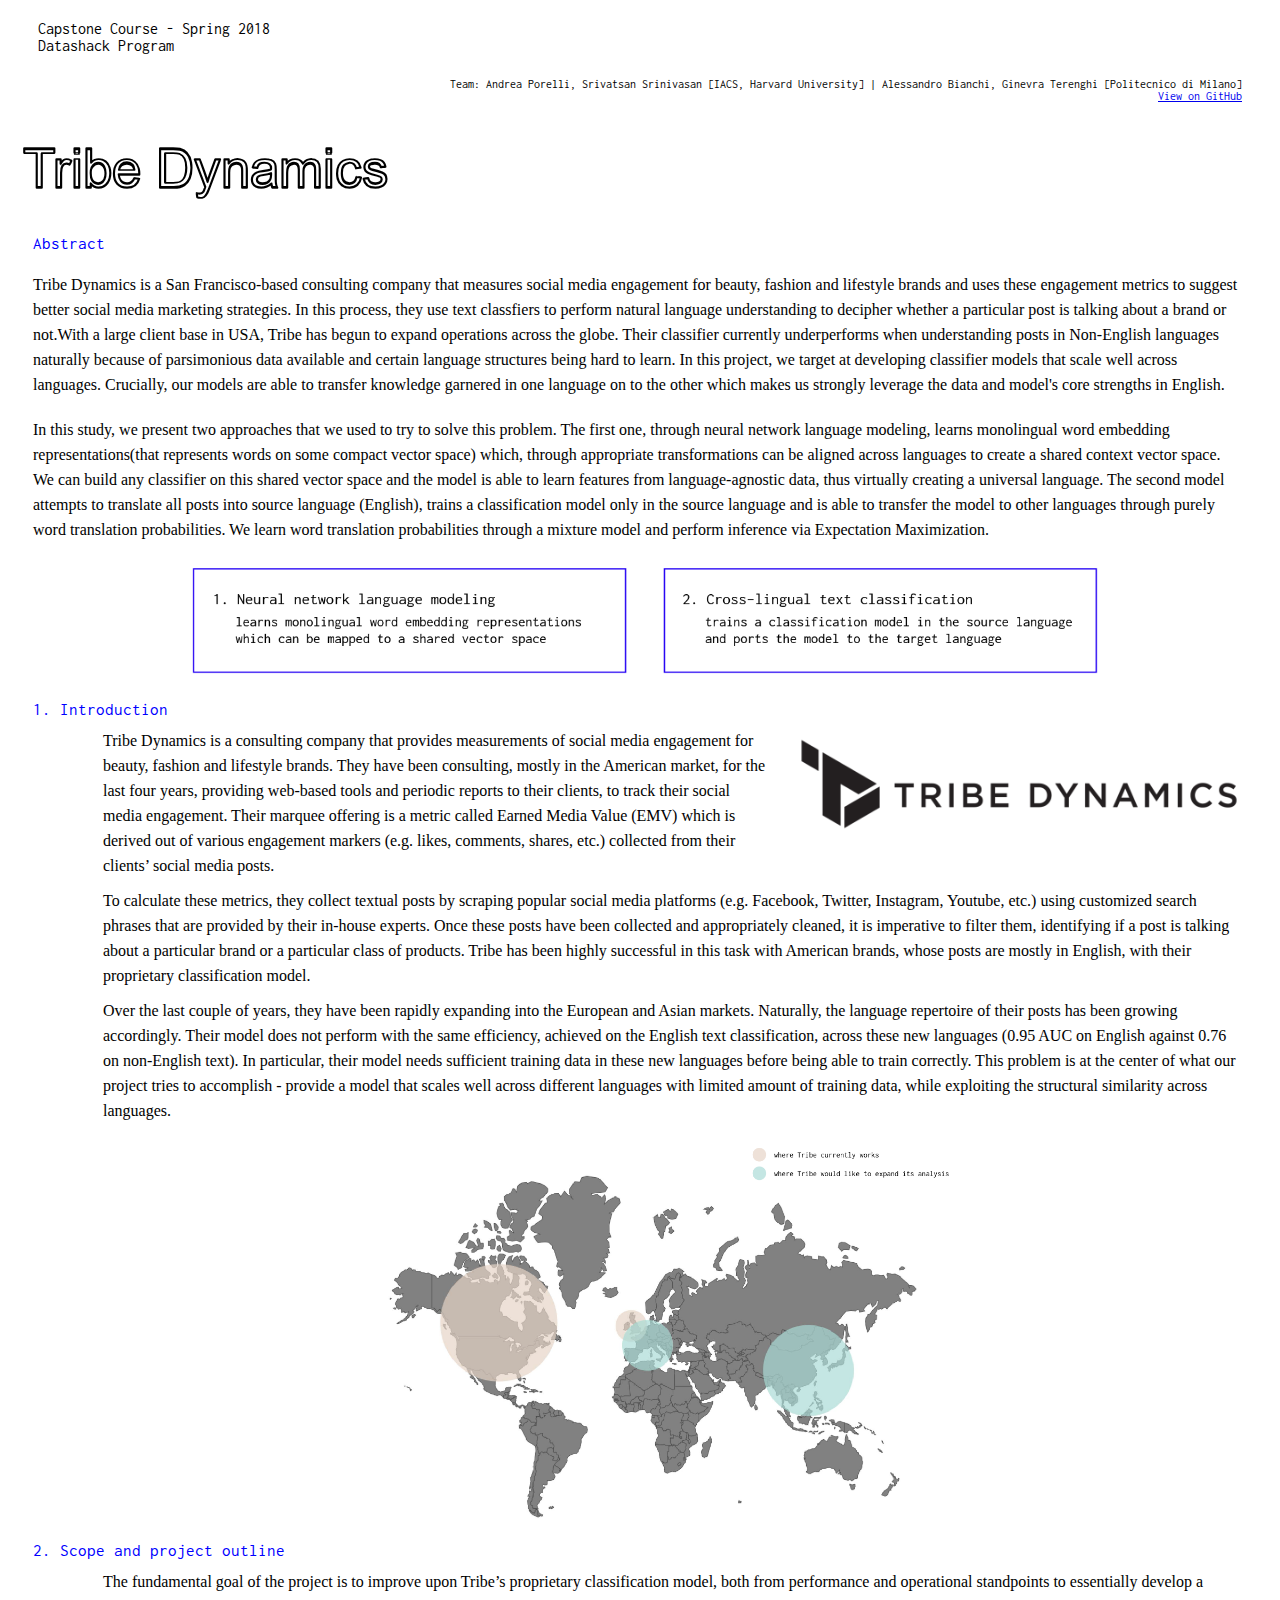
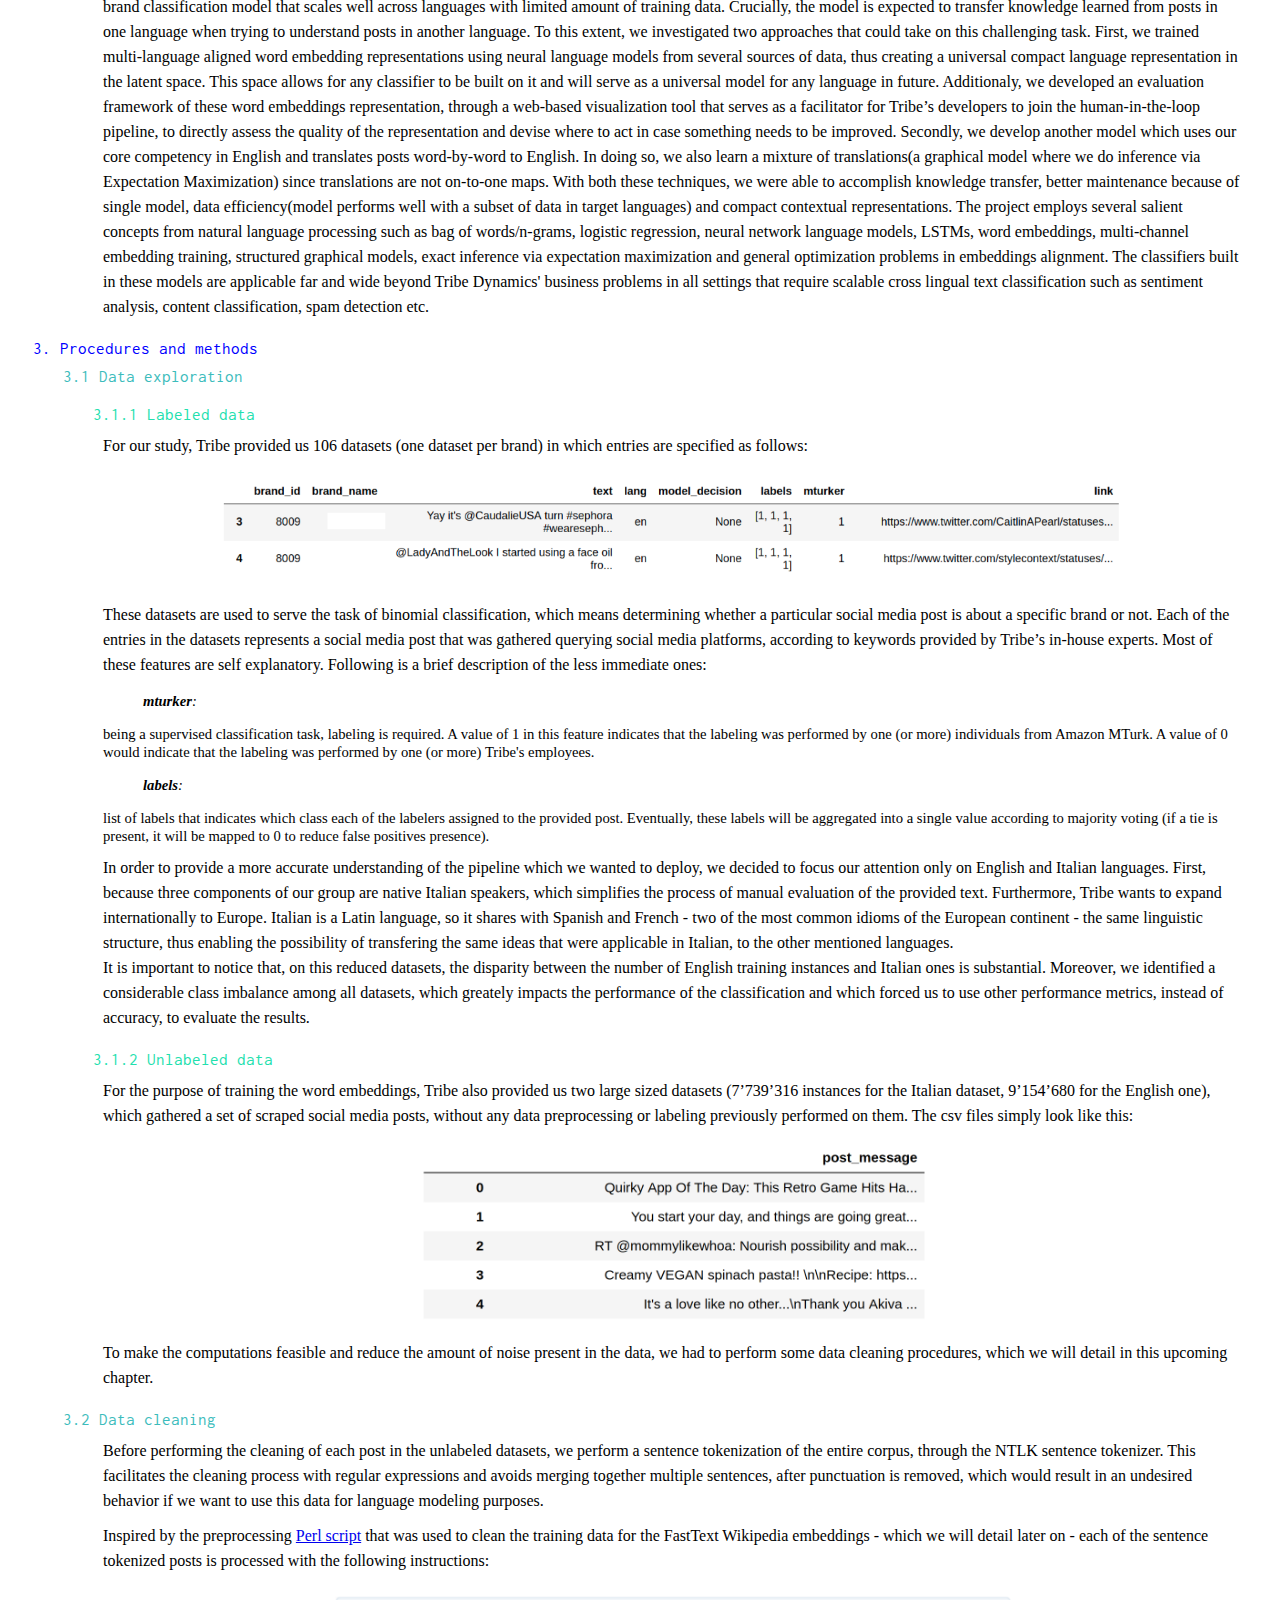
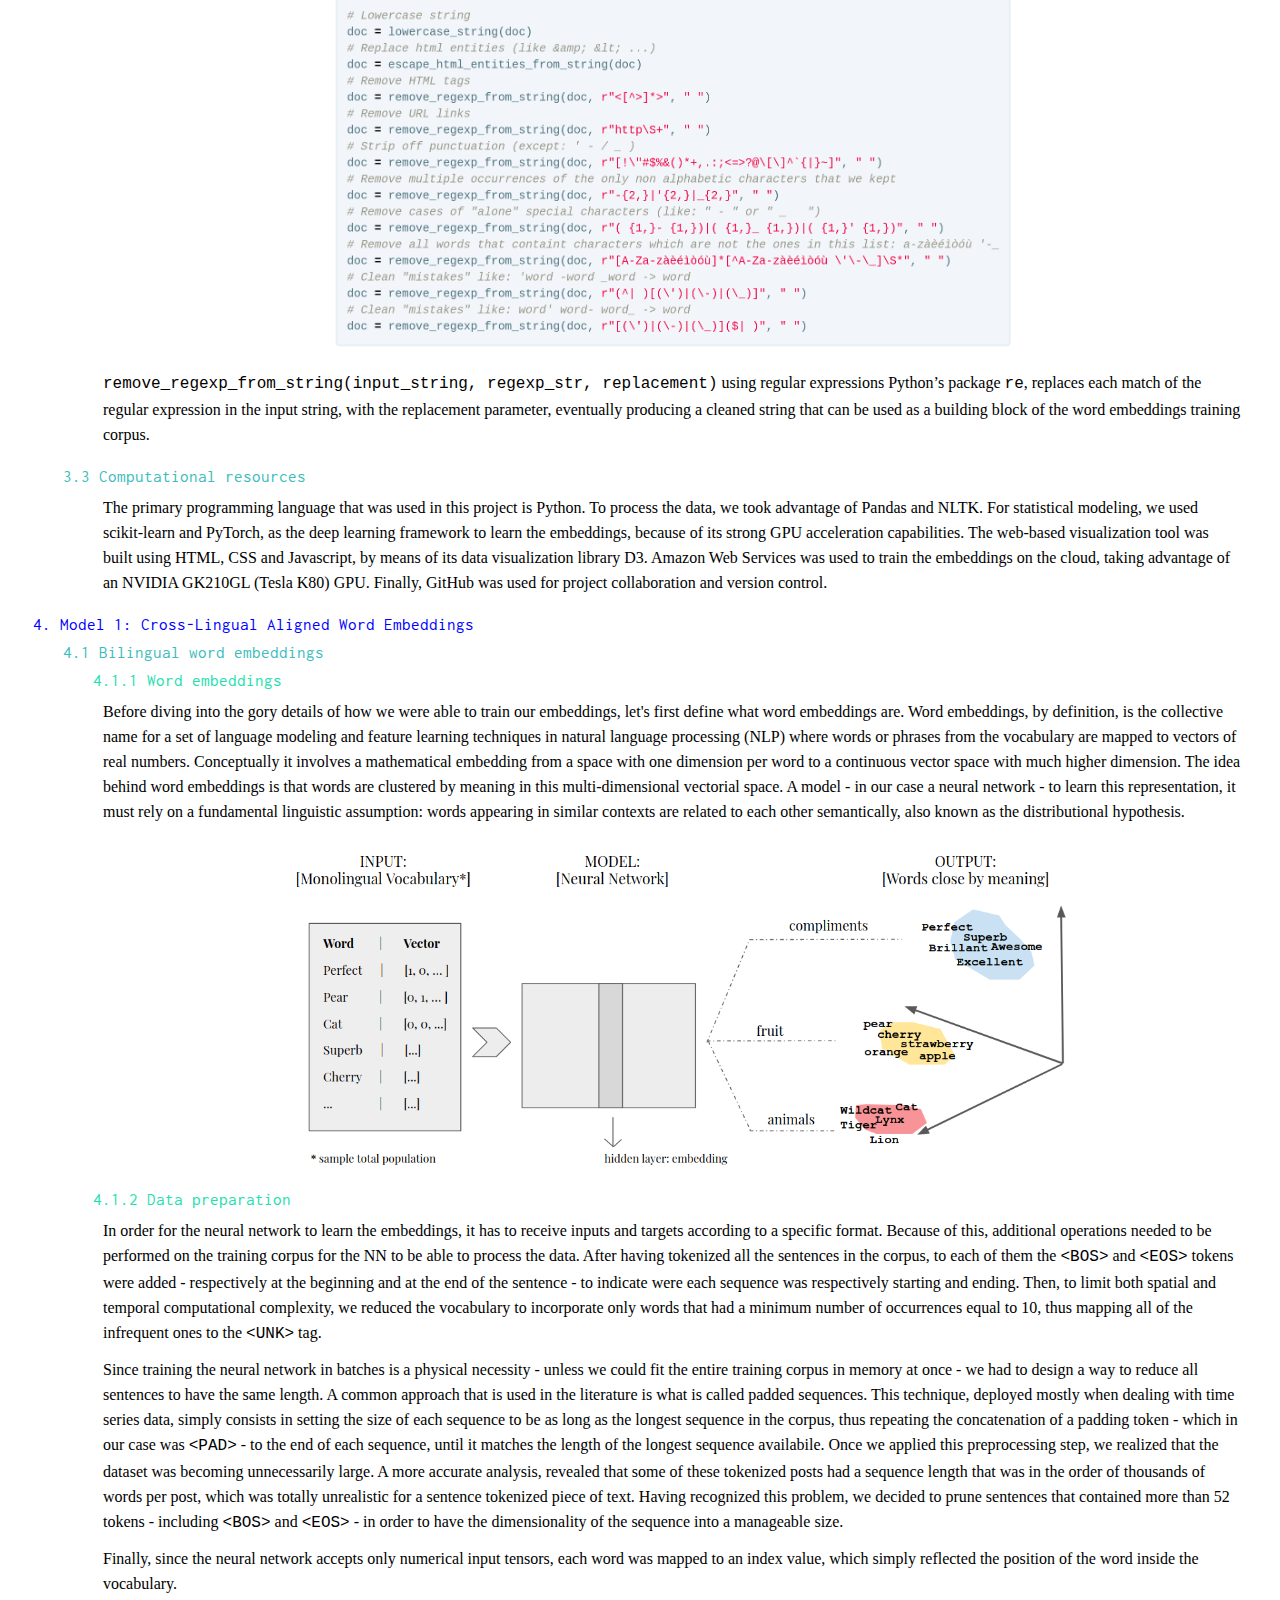
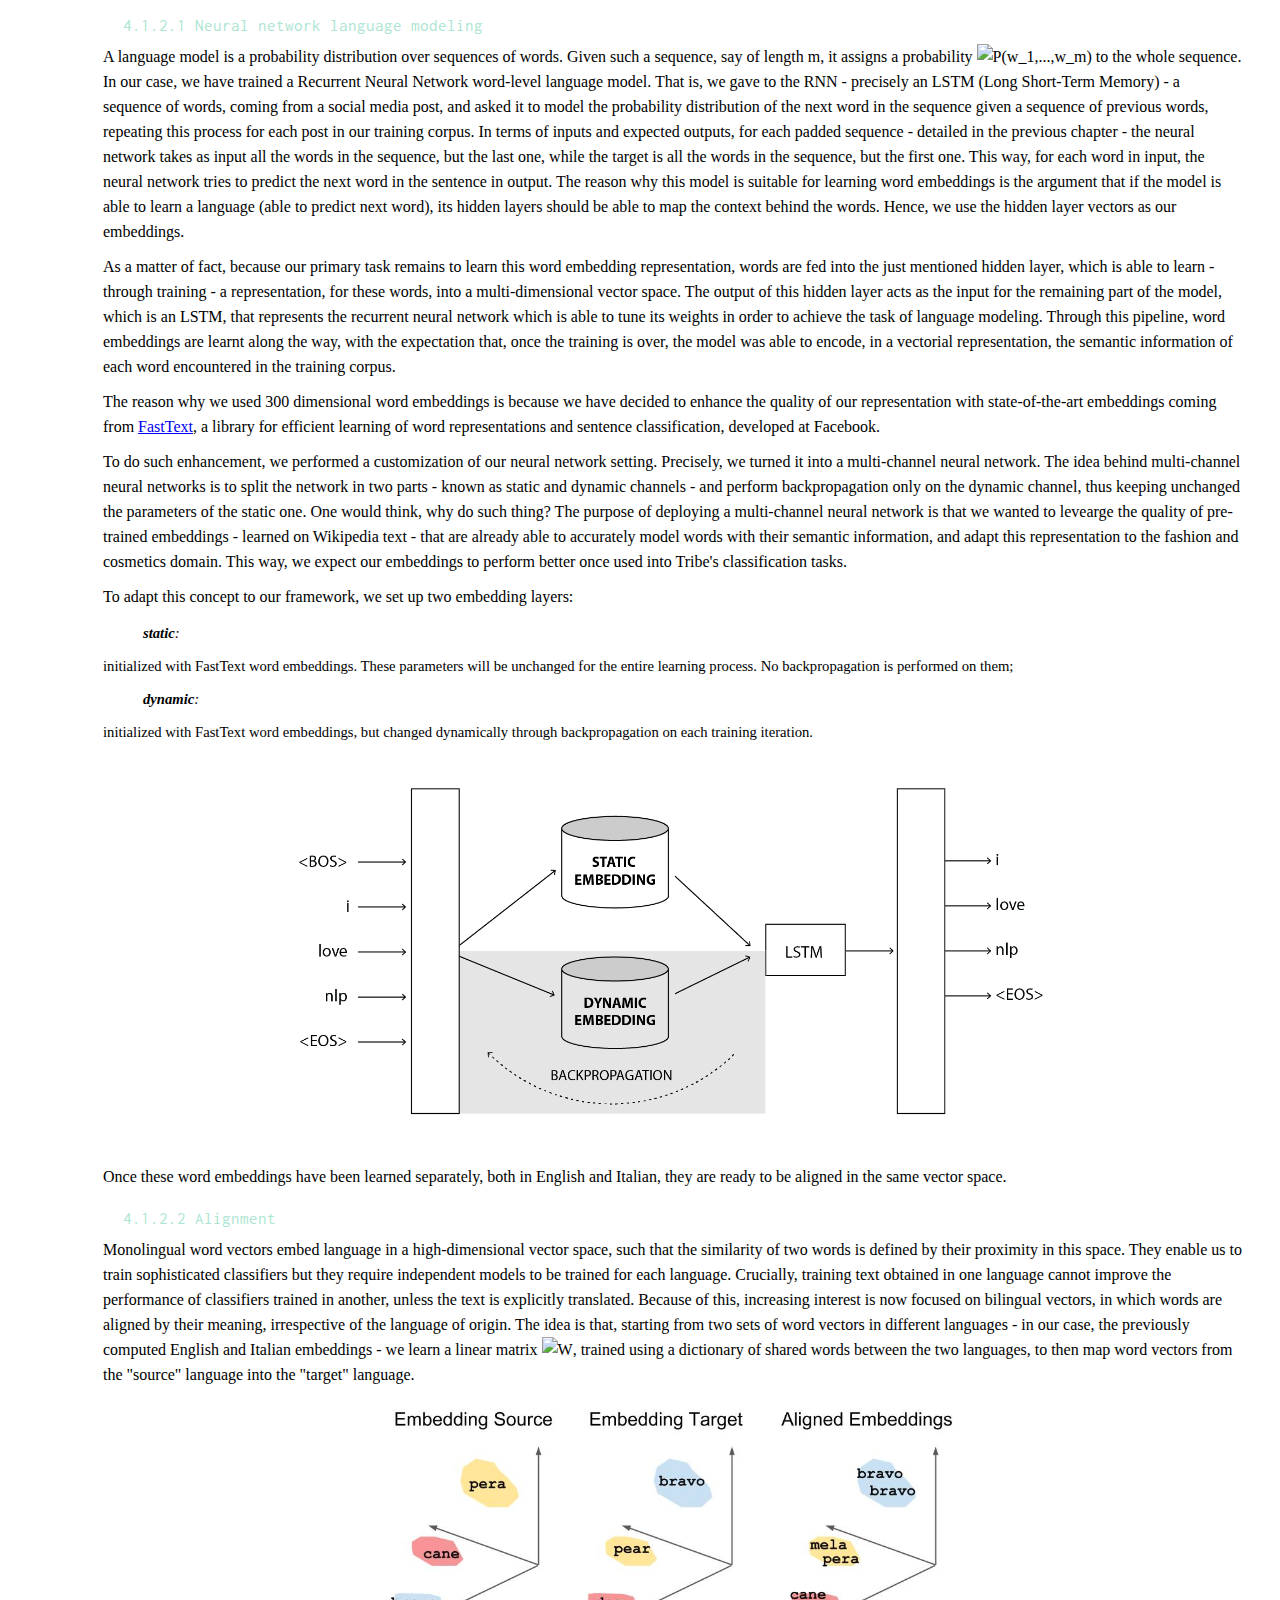
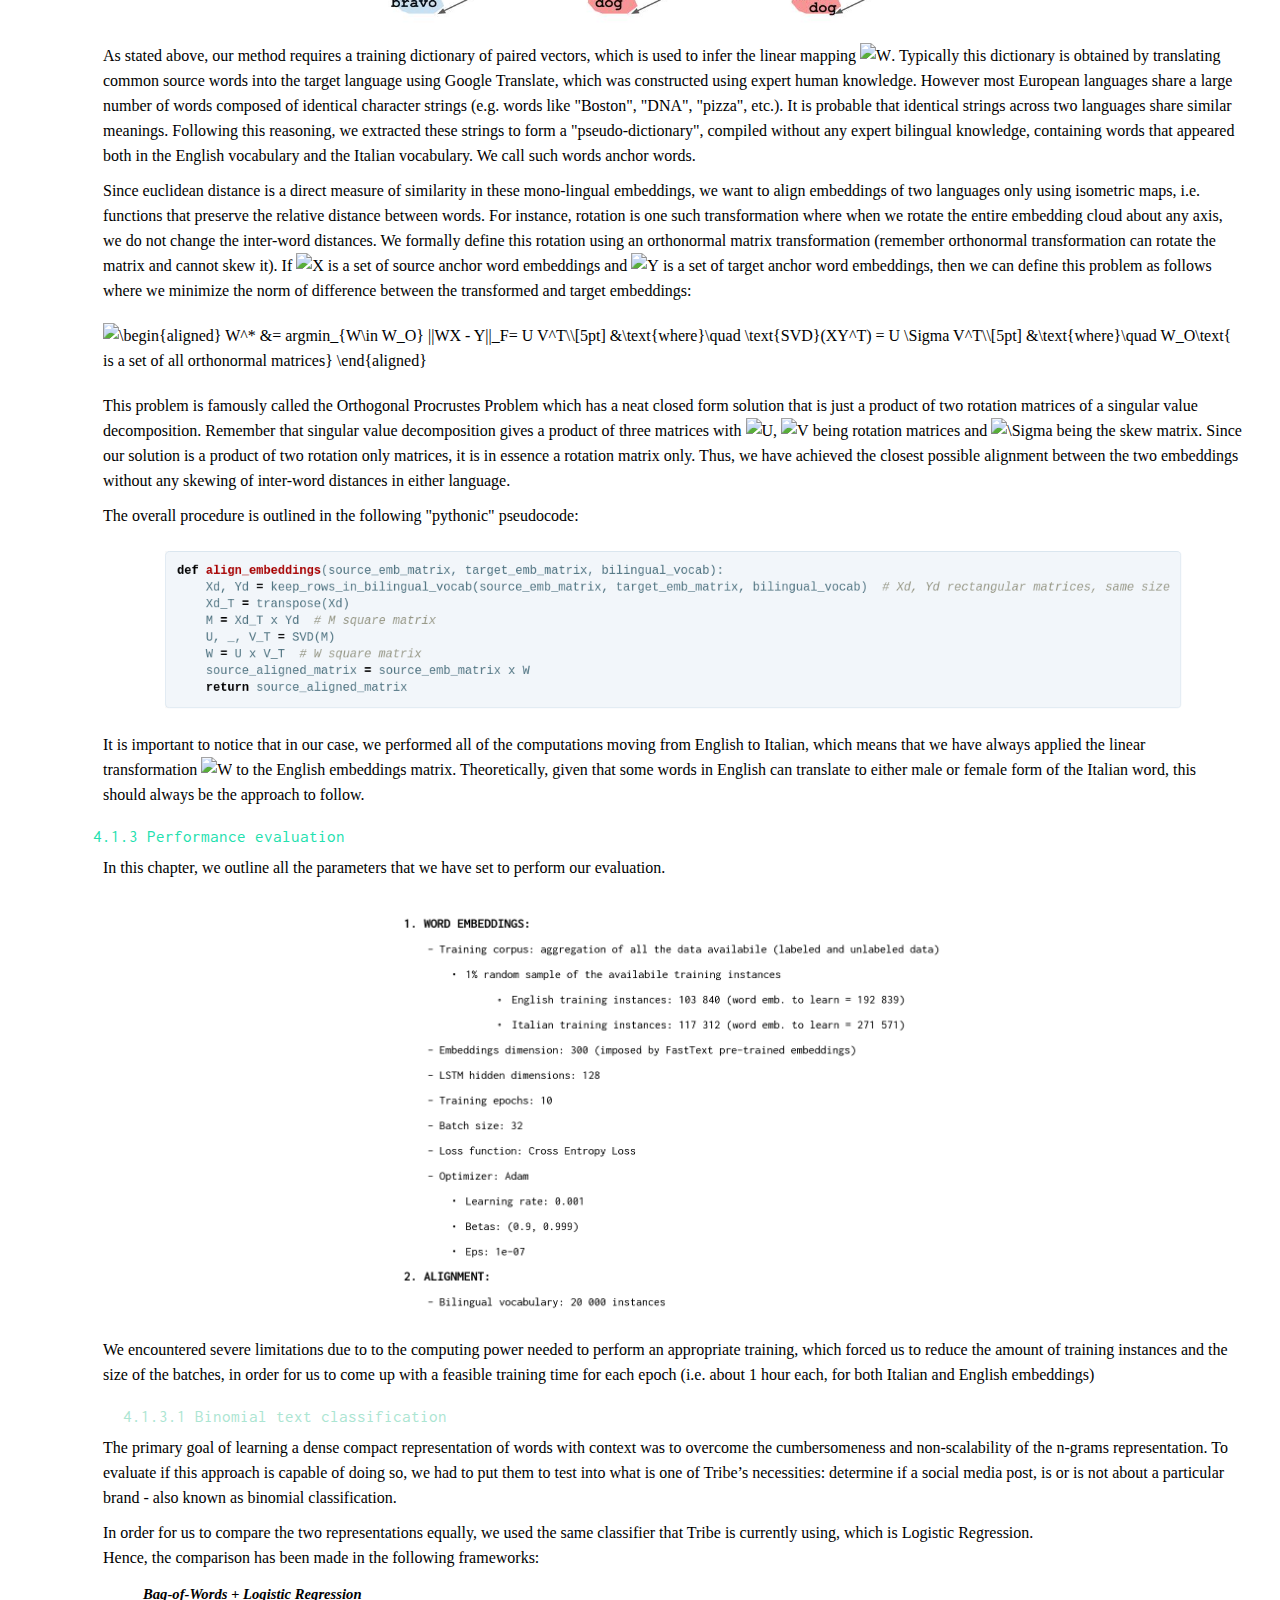
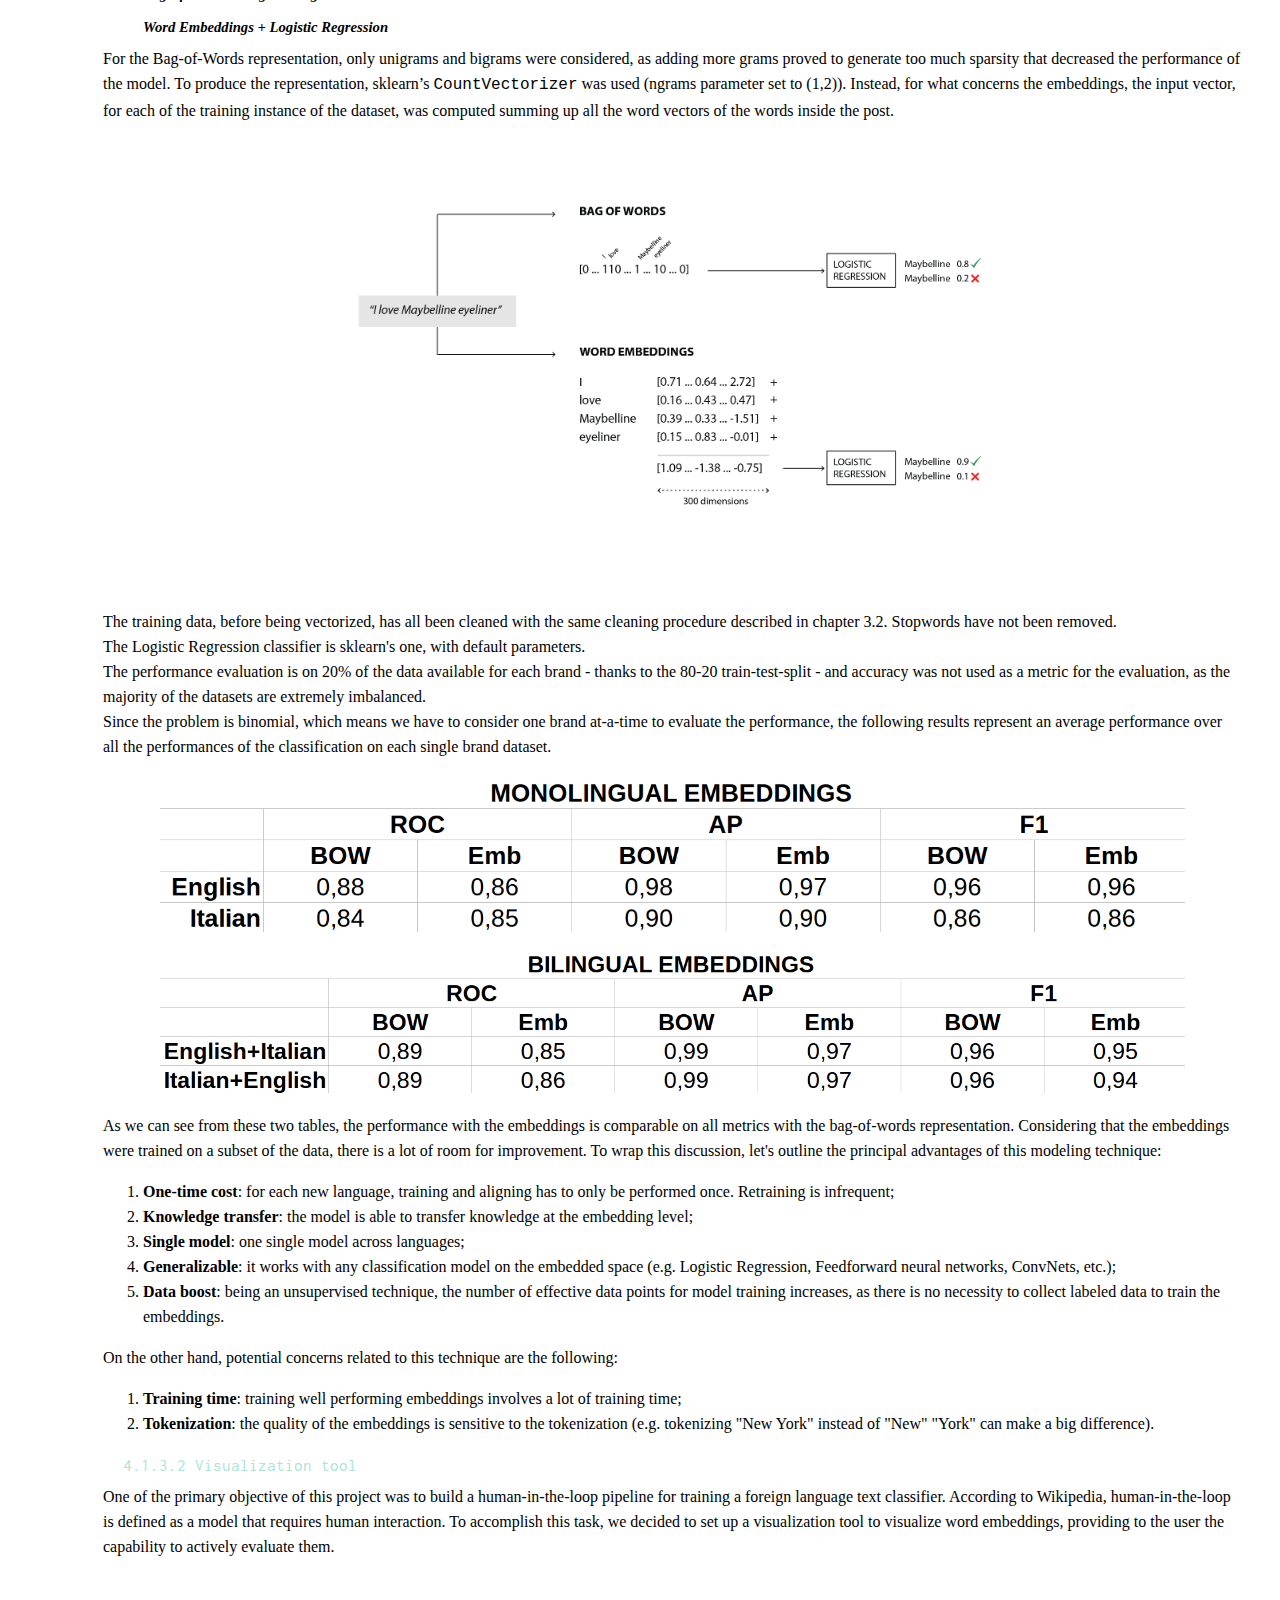
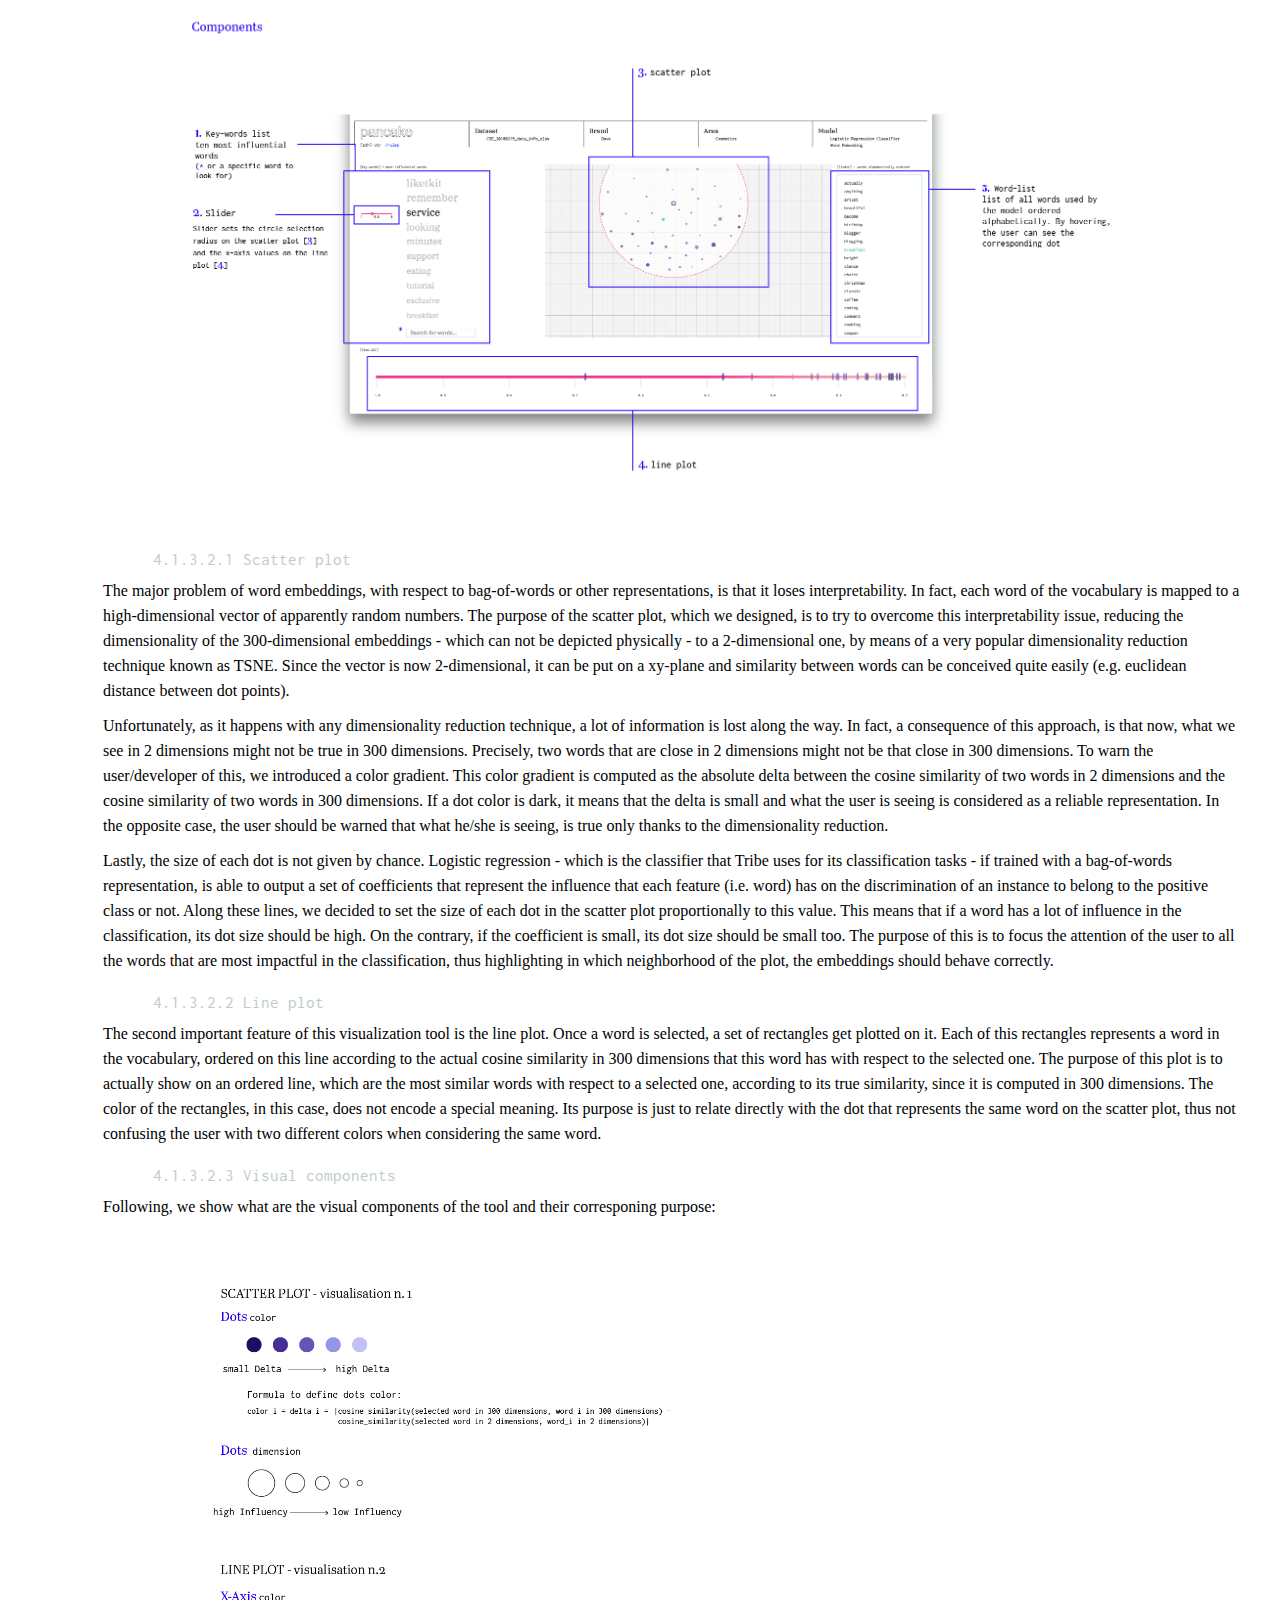
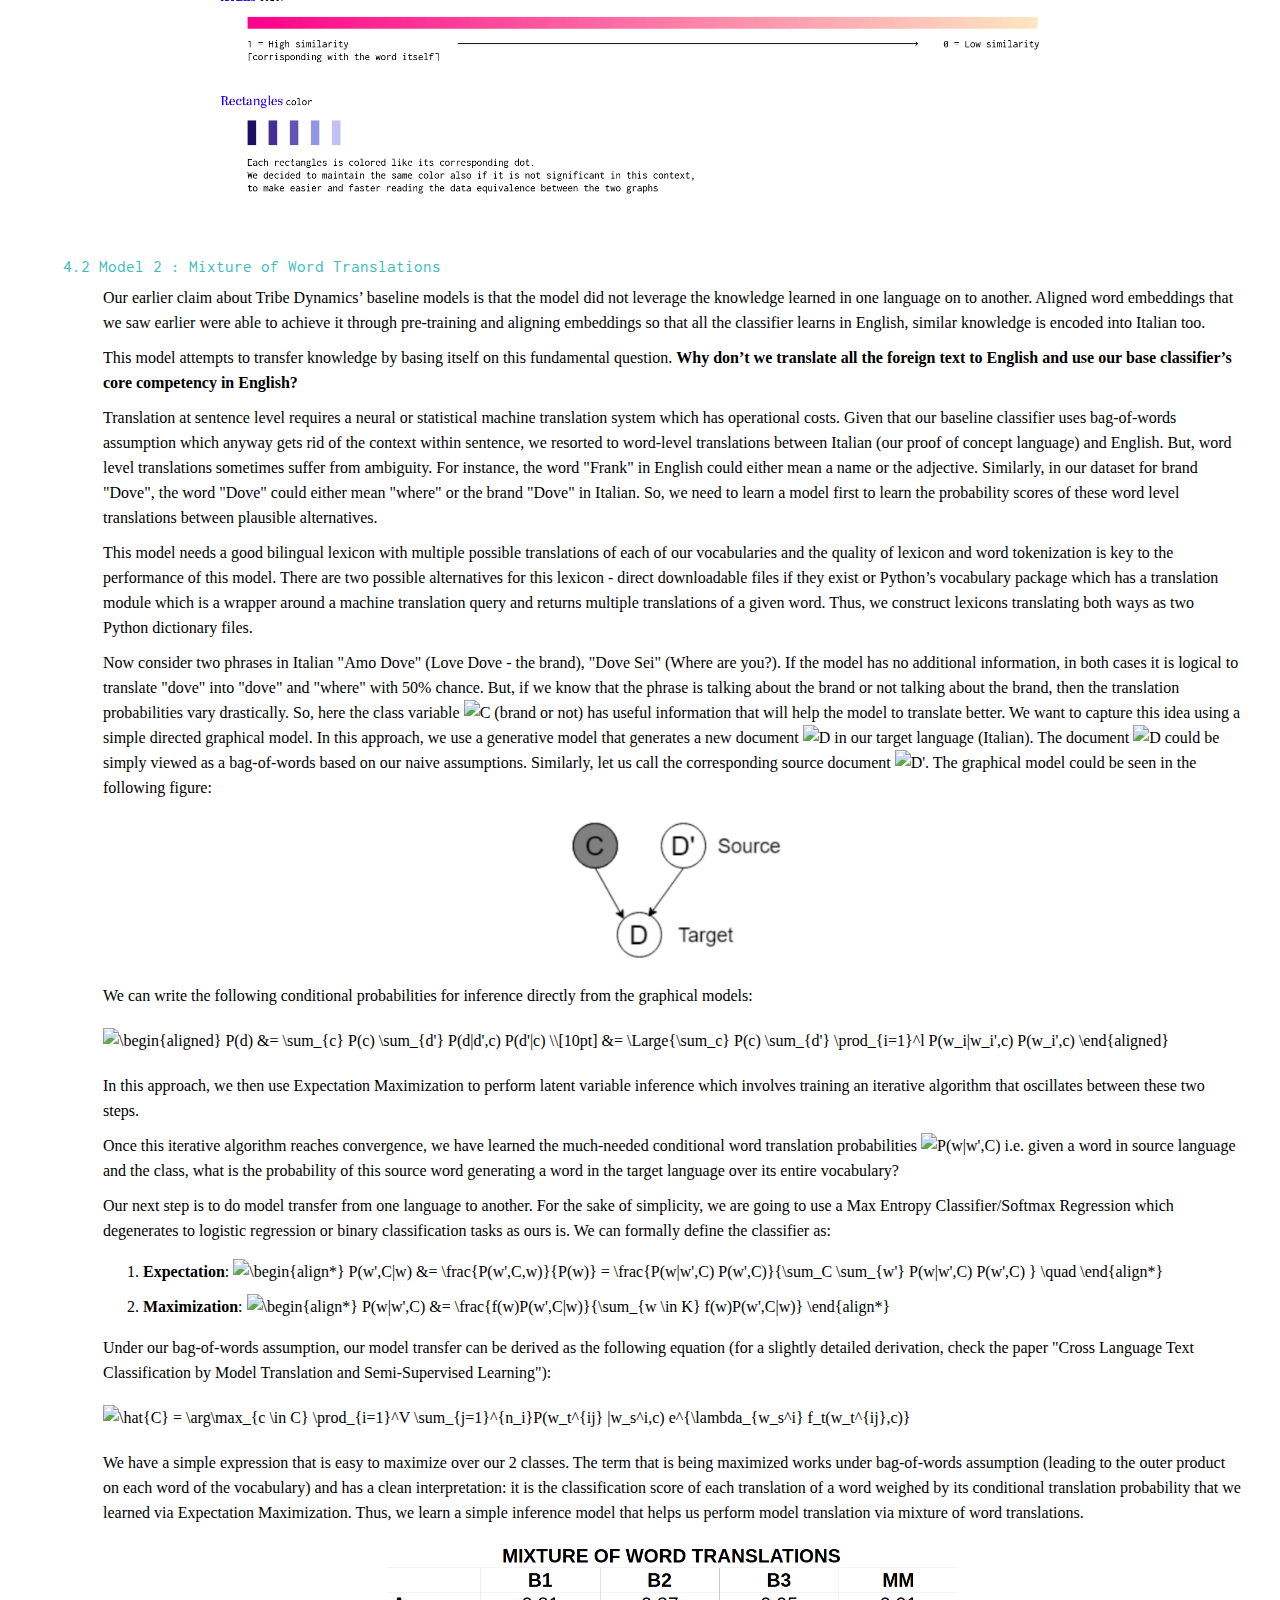
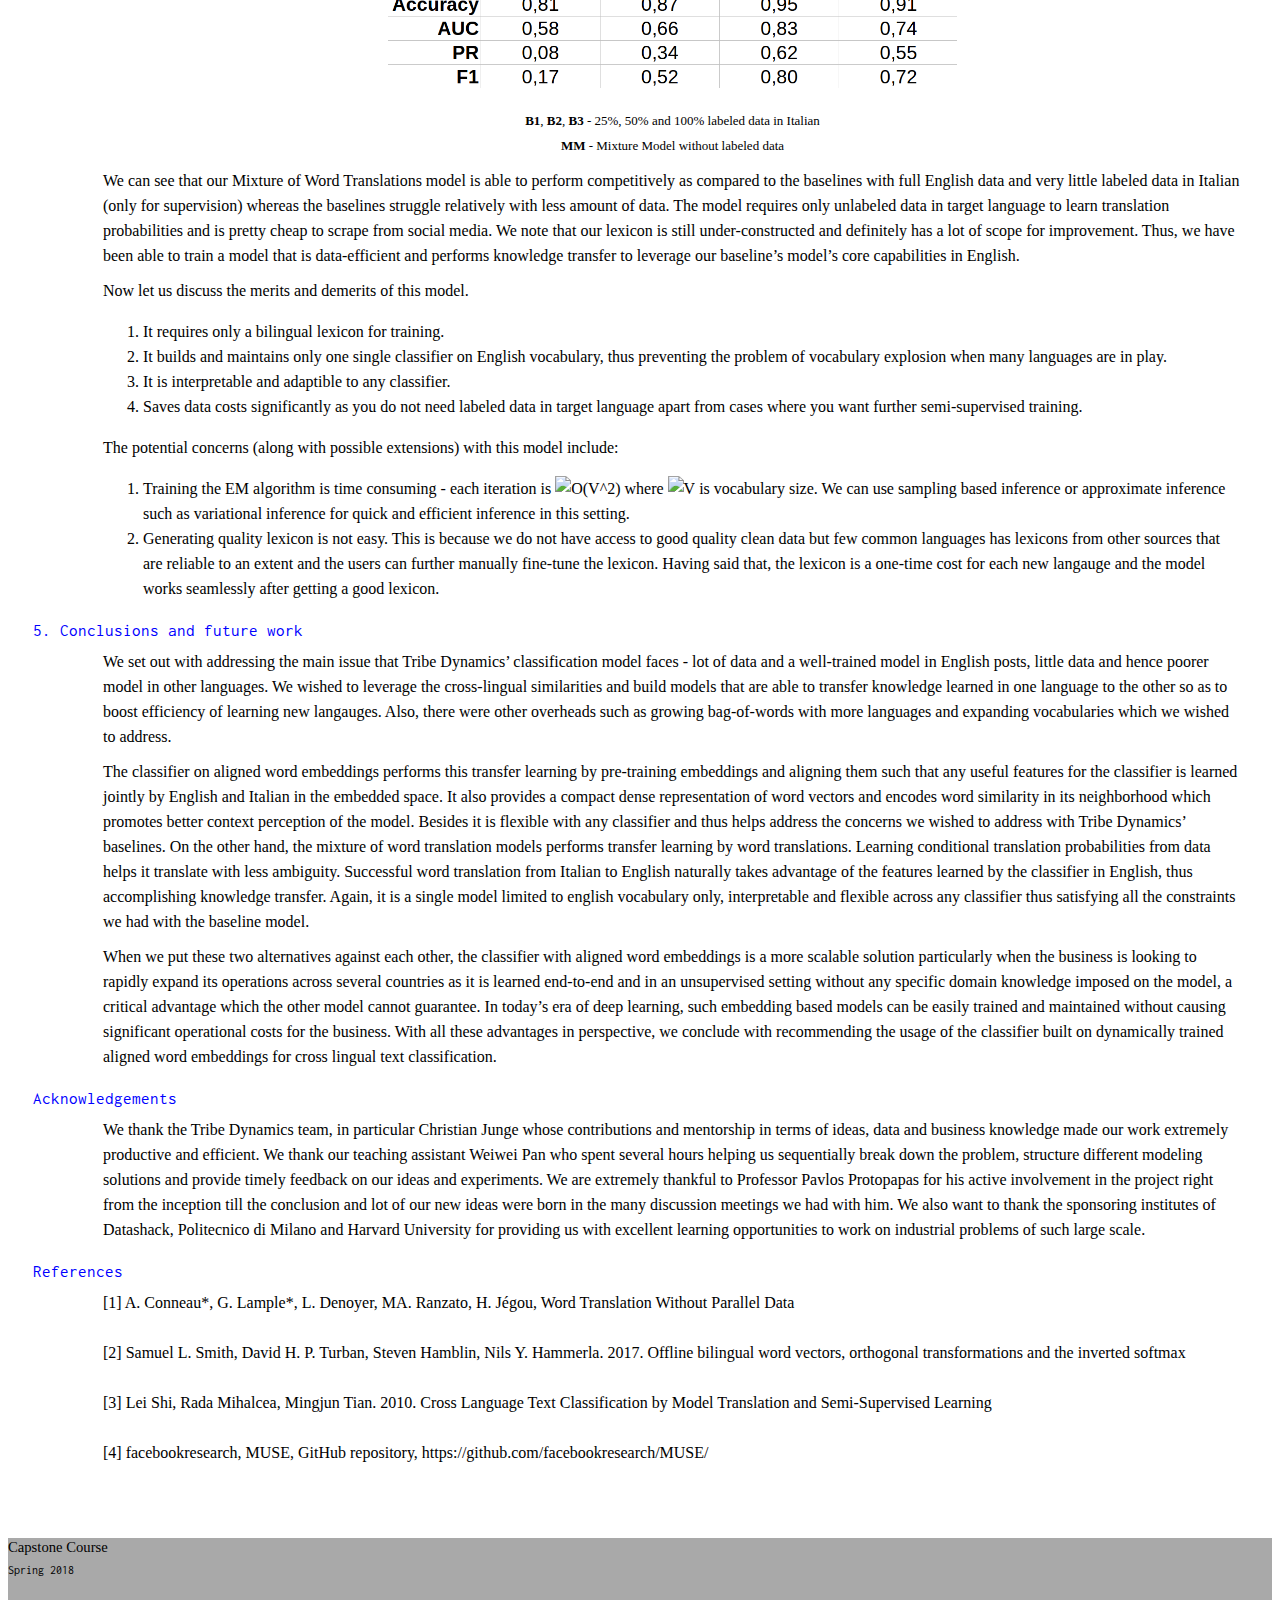
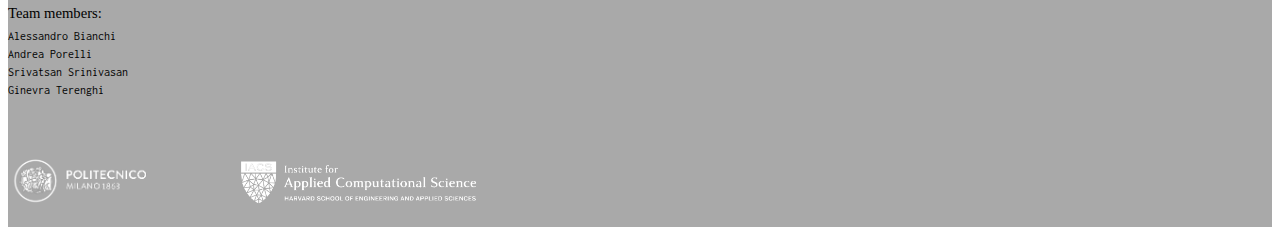
==== commit 8674e59b: "index.html + visualization tool" ====
--- a/index.html
+++ b/index.html
@@ -60,7 +60,7 @@
 						<div class="rispostaCentro">Tribe Dynamics is a San Francisco-based consulting company that measures social media engagement for beauty, fashion and lifestyle brands and uses these engagement metrics to suggest better social media marketing strategies. In this process, they use text classfiers to perform natural language understanding to decipher whether a particular post is talking about a brand or not.With a large client base in USA, Tribe has begun to expand operations across the globe. Their classifier currently underperforms when understanding posts in Non-English languages naturally because of parsimonious data available and certain language structures being hard to learn. In this project, we target at developing classifier models that scale well across languages. Crucially, our models are able to transfer knowledge garnered in one language on to the other which makes us strongly leverage the data and model's core strengths in English.
 						</div>
 
-						<div class="rispostaCentro">In this study, we present two approaches that we used to try to solve this problem. The first one, through neural network language modeling, learns monolingual word embedding representations(that represents words on some compact vector space) which, through appropriate transformations can be aligned across languages to create a shared context vector space. We can build any classifier on this shared vector space and the model is able to learn features from language-agnostic data, thus virtually creating a universal language. The second model attempts to translate all posts into source language(English), trains a classification model only in the source language and is able to transfer the model to other languages through purely word translation probabilities. We learn word translation probabilities through a mixture model and perform inference via Expectation Maximization.
+						<div class="rispostaCentro">In this study, we present two approaches that we used to try to solve this problem. The first one, through neural network language modeling, learns monolingual word embedding representations(that represents words on some compact vector space) which, through appropriate transformations can be aligned across languages to create a shared context vector space. We can build any classifier on this shared vector space and the model is able to learn features from language-agnostic data, thus virtually creating a universal language. The second model attempts to translate all posts into source language (English), trains a classification model only in the source language and is able to transfer the model to other languages through purely word translation probabilities. We learn word translation probabilities through a mixture model and perform inference via Expectation Maximization.
 						</div>
 						<img src="assets/photo1.png" style="width:75%; height: auto" class="center">
 					</div>
@@ -85,7 +85,7 @@
 					To calculate these metrics, they collect textual posts by scraping popular social media platforms (e.g. Facebook, Twitter, Instagram, Youtube, etc.) using customized search phrases that are provided by their in-house experts. Once these posts have been collected and appropriately cleaned, it is imperative to filter them, identifying if a post is talking about a particular brand or a particular class of products. Tribe has been highly successful in this task with American brands, whose posts are mostly in English, with their proprietary classification model.
 					</div>
 					<div class="col-9 spazioCentro risposta">
-					Over the last couple of years, they have been rapidly expanding into the European and Asian markets. Naturally, the language repertoire of their posts has been growing accordingly. Their model does not perform with the same efficiency, achieved on the English text classification, across these new languages. In particular, their model needs sufficient training data in these new languages before being able to train correctly. This problem is at the center of what our project tries to accomplish - provide a model that scales well across different languages with limited amount of training data, while exploiting the structural similarity across languages.
+					Over the last couple of years, they have been rapidly expanding into the European and Asian markets. Naturally, the language repertoire of their posts has been growing accordingly. Their model does not perform with the same efficiency, achieved on the English text classification, across these new languages (0.95 AUC on English against 0.76 on non-English text). In particular, their model needs sufficient training data in these new languages before being able to train correctly. This problem is at the center of what our project tries to accomplish - provide a model that scales well across different languages with limited amount of training data, while exploiting the structural similarity across languages.
 					</div>
 					<div class="col-9 spazioCentro risposta">
 						<img src="assets/market.png" style="width:50%; height: auto" class="center">
@@ -195,8 +195,22 @@
 		<div class="etichetta">
 			<div class="domanda blue"> 4. Model 1: Cross-Lingual Aligned Word Embeddings</div>
 			<div class="domanda2">4.1 Bilingual word embeddings</div>
-			<div class="domanda3 green">4.1.1 Data preparation</div>
-			<div class="row justify-content-center spazioCentro">
+			<div class="domanda3 green">4.1.1 Word embeddings</div>
+			<div class="row justify-content-center spazioCentro">
+				<div class="col-9 spazioCentro risposta">
+					Before diving into the gory details of how we were able to train our embeddings, let's first define what word embeddings are. Word embeddings, by definition, is the collective name for a set of language modeling and feature learning techniques in natural language processing (NLP) where words or phrases from the vocabulary are mapped to vectors of real numbers. Conceptually it involves a mathematical embedding from a space with one dimension per word to a continuous vector space with much higher dimension. The idea behind word embeddings is that words are clustered by meaning in this multi-dimensional vectorial space. A model - in our case a neural network - to learn this representation, it must rely on a fundamental linguistic assumption: words appearing in similar contexts are related to each other semantically, also known as the distributional hypothesis.
+				</div>
+				<div class="col-9 spazioCentro risposta">
+					<img src="assets/embeddings.png" style="width:70%; height: auto" class="center">
+				</div>
+				<!--<div class="col-9 spazioCentro risposta">
+					To compute these dense vectors of real numbers, we decided to learn them through a language modeling task. The details of the approach are presented in the upcoming chapter.
+				</div>-->
+			</div>
+		</div>
+		<div class="etichetta">
+			<div class="domanda3 green">4.1.2 Data preparation</div>
+			<div class="row justify-content-center">
 				<div class="col-9 spazioCentro risposta">
 					In order for the neural network to learn the embeddings, it has to receive inputs and targets according to a specific format. Because of this, additional operations needed to be performed on the training corpus for the NN to be able to process the data. After having tokenized all the sentences in the corpus, to each of them the <code>&lt;BOS&gt;</code> and <code>&lt;EOS&gt;</code> tokens were added - respectively at the beginning and at the end of the sentence - to indicate were each sequence was respectively starting and ending. Then, to limit both spatial and temporal computational complexity, we reduced the vocabulary to incorporate only words that had a minimum number of occurrences equal to 10, thus mapping all of the infrequent ones to the <code>&lt;UNK&gt;</code> tag.
 				</div>
@@ -205,23 +219,6 @@
 				</div>
 				<div class="col-9 spazioCentro risposta">
 					Finally, since the neural network accepts only numerical input tensors, each word was mapped to an index value, which simply reflected the position of the word inside the vocabulary.
-				</div>			
-			</div>
-		</div>
-
-
-		<div class="etichetta">
-			<div class="domanda3 green">4.1.2 Word embeddings</div>
-			<div class="row justify-content-center">
-				<div class="col-9 spazioCentro risposta">
-					Before diving into the gory details of how we were able to train our embeddings, let's first define what word embeddings are. Word embeddings, by definition, is the collective name for a set of language modeling and feature learning techniques in natural language processing (NLP) where words or phrases from the vocabulary are mapped to vectors of real numbers. Conceptually it involves a mathematical embedding from a space with one dimension per word to a continuous vector space with much higher dimension. The idea behind word embeddings is that words are clustered by meaning in this multi-dimensional vectorial space. A model - in our case a neural network - to learn this representation, it must rely on a fundamental linguistic assumption: words appearing in similar contexts are related to each other semantically, also known as the distributional hypothesis.
-				</div>
-				<div class="col-9 spazioCentro risposta">
-					<img src="assets/embeddings.png" style="width:70%; height: auto" class="center">
-				</div>
-
-				<div class="col-9 spazioCentro risposta">
-					To compute these dense vectors of real numbers, we decided to learn them through a language modeling task. The details of the approach are presented in the upcoming chapter.
 				</div>
 			</div>
 		</div>
@@ -230,7 +227,7 @@
 			<div class="domanda4">4.1.2.1 Neural network language modeling</div>
 			<div class="row justify-content-center spazioCentro">
 				<div class="col-9 spazioCentro risposta">
-					A language model is a probability distribution over sequences of words. Given such a sequence, say of length m, it assigns a probability <span><img src="http://latex.codecogs.com/gif.latex?P(w_1,...,w_m)" title="P(w_1,...,w_m)" /></span> to the whole sequence. In our case, we have trained a Recurrent Neural Network word-level language model. That is, we gave to the RNN - precisely an LSTM (Long Short-Term Memory) - a sequence of words, coming from a social media post, and asked it to model the probability distribution of the next word in the sequence given a sequence of previous words, repeating this process for each post in our training corpus. In terms of inputs and expected outputs, for each padded sequence - detailed in chapter 4.1.1 - the neural network takes as input all the words in the sequence, but the last one, while the target is all the words in the sequence, but the first one. This way, for each word in input, the neural network tries to predict the next word in the sentence in output. The reason why this model is suitable for learning word embeddings is the argument that if the model is able to learn a language (able to predict next word), its hidden layers should be able to map the context behind the words. Hence, we use the hidden layer vectors as our embeddings.
+					A language model is a probability distribution over sequences of words. Given such a sequence, say of length m, it assigns a probability <span><img src="http://latex.codecogs.com/gif.latex?P(w_1,...,w_m)" title="P(w_1,...,w_m)" /></span> to the whole sequence. In our case, we have trained a Recurrent Neural Network word-level language model. That is, we gave to the RNN - precisely an LSTM (Long Short-Term Memory) - a sequence of words, coming from a social media post, and asked it to model the probability distribution of the next word in the sequence given a sequence of previous words, repeating this process for each post in our training corpus. In terms of inputs and expected outputs, for each padded sequence - detailed in the previous chapter - the neural network takes as input all the words in the sequence, but the last one, while the target is all the words in the sequence, but the first one. This way, for each word in input, the neural network tries to predict the next word in the sentence in output. The reason why this model is suitable for learning word embeddings is the argument that if the model is able to learn a language (able to predict next word), its hidden layers should be able to map the context behind the words. Hence, we use the hidden layer vectors as our embeddings.
 				</div>
 				<div class="col-9 spazioCentro risposta">
 					As a matter of fact, because our primary task remains to learn this word embedding representation, words are fed into the just mentioned hidden layer, which is able to learn - through training - a representation, for these words, into a multi-dimensional vector space. The output of this hidden layer acts as the input for the remaining part of the model, which is an LSTM, that represents the recurrent neural network which is able to tune its weights in order to achieve the task of language modeling. Through this pipeline, word embeddings are learnt along the way, with the expectation that, once the training is over, the model was able to encode, in a vectorial representation, the semantic information of each word encountered in the training corpus.
@@ -360,7 +357,7 @@
 					<ol>
 						<li><b>One-time cost</b>: for each new language, training and aligning has to only be performed once. Retraining is infrequent;</li>
 						<li><b>Knowledge transfer</b>: the model is able to transfer knowledge at the embedding level;</li>
-						<li><b>Singular model</b>: one single model across languages;</li>
+						<li><b>Single model</b>: one single model across languages;</li>
 						<li><b>Generalizable</b>: it works with any classification model on the embedded space (e.g. Logistic Regression, Feedforward neural networks, ConvNets, etc.);</li>
 						<li><b>Data boost</b>: being an unsupervised technique, the number of effective data points for model training increases, as there is no necessity to collect labeled data to train the embeddings.</li>
 					</ol>
@@ -384,7 +381,7 @@
 					One of the primary objective of this project was to build a human-in-the-loop pipeline for training a foreign language text classifier. According to Wikipedia, human-in-the-loop is defined as a model that requires human interaction. To accomplish this task, we decided to set up a visualization tool to visualize word embeddings, providing to the user the capability to actively evaluate them.
 				</div>
 			</div>
-			<img src="assets/tool1.png" style="width:70%; height: auto; margin: 0px auto;" class="center">
+			<img src="assets/tool1.png" style="width:80%; height: auto; margin: 0px auto;" class="center">
 		</div>
 
 		<div class="etichetta">
@@ -398,7 +395,7 @@
 					Unfortunately, as it happens with any dimensionality reduction technique, a lot of information is lost along the way. In fact, a consequence of this approach, is that now, what we see in 2 dimensions might not be true in 300 dimensions. Precisely, two words that are close in 2 dimensions might not be that close in 300 dimensions. To warn the user/developer of this, we introduced a color gradient. This color gradient is computed as the absolute delta between the cosine similarity of two words in 2 dimensions and the cosine similarity of two words in 300 dimensions. If a dot color is dark, it means that the delta is small and what the user is seeing is considered as a reliable representation. In the opposite case, the user should be warned that what he/she is seeing, is true only thanks to the dimensionality reduction.
 				</div>
 				<div class="col-9 spazioCentro risposta">
-					Lastly, the size of each dot is not given by chance. Logistic regression - which is the classifier that Tribe uses for its classification tasks - if trained with a bag-of-words representation, is able to output a set of coefficients that represent the influency that each feature (i.e. word) has on the discrimination of an instance to belong to the positive class or not. Along these lines, we decided to set the size of each dot in the scatter plot proportionally to this value. This means that if a word has a lot of influency in the classification, its dot size should be high. On the contrary, if the coefficient is small, its dot size should be small too. The purpose of this is to focus the attention of the user to all the words that are most impactful in the classification, thus highlighting in which neighborhood of the plot, the embeddings should behave correctly.
+					Lastly, the size of each dot is not given by chance. Logistic regression - which is the classifier that Tribe uses for its classification tasks - if trained with a bag-of-words representation, is able to output a set of coefficients that represent the influence that each feature (i.e. word) has on the discrimination of an instance to belong to the positive class or not. Along these lines, we decided to set the size of each dot in the scatter plot proportionally to this value. This means that if a word has a lot of influence in the classification, its dot size should be high. On the contrary, if the coefficient is small, its dot size should be small too. The purpose of this is to focus the attention of the user to all the words that are most impactful in the classification, thus highlighting in which neighborhood of the plot, the embeddings should behave correctly.
 				</div>
 			</div>
 		</div>
@@ -481,10 +478,10 @@
 				<div class="col-9 spazioCentro risposta">
 					<img src="assets/results_mixture.png" style="width:50%; height:auto" class="center">
 					<div style="text-align: center; font-size:small;"><b>B1</b>, <b>B2</b>, <b>B3</b> - 25%, 50% and 100% labeled data in Italian<br>
-					<b>MM</b> - Mixture Model without labeled data, <b>Sup</b> - (Small portion) Supervised labeled data</div>
-				</div>
-				<div class="col-9 spazioCentro risposta">
-					We can see that our Mixture of Word Translations model is able to perform competitively as compared to the baselines with full English data and very little labeled data in Italian (only for supervision) whereas the baselines struggle relatively with less amount of data. We note that our lexicon is still under-constructed and definitely has a lot of scope for improvement. Thus, we have been able to train a model that is data-efficient and performs knowledge transfer to leverage our baseline’s model’s core capabilities in English.
+					<b>MM</b> - Mixture Model without labeled data</div>
+				</div>
+				<div class="col-9 spazioCentro risposta">
+					We can see that our Mixture of Word Translations model is able to perform competitively as compared to the baselines with full English data and very little labeled data in Italian (only for supervision) whereas the baselines struggle relatively with less amount of data. The model requires only unlabeled data in target language to learn translation probabilities and is pretty cheap to scrape from social media. We note that our lexicon is still under-constructed and definitely has a lot of scope for improvement. Thus, we have been able to train a model that is data-efficient and performs knowledge transfer to leverage our baseline’s model’s core capabilities in English.
 				</div>
 				<div class="col-9 spazioCentro risposta">
 					Now let us discuss the merits and demerits of this model.
@@ -525,12 +522,22 @@
 		</div>
 
 		<div class="etichetta">
+			<div class="domanda blue">Acknowledgements</div>
+			<div class="row justify-content-center">
+				<div class="col-9 spazioCentro risposta">
+					We thank the Tribe Dynamics team, in particular Christian Junge whose contributions and mentorship in terms of ideas, data and business knowledge made our work extremely productive and efficient. We thank our teaching assistant Weiwei Pan who spent several hours helping us sequentially break down the problem, structure different modeling solutions and provide timely feedback on our ideas and experiments. We are extremely thankful to Professor Pavlos Protopapas for his active involvement in the project right from the inception till the conclusion and lot of our new ideas were born in the many discussion meetings we had with him. We also want to thank the sponsoring institutes of Datashack, Politecnico di Milano and Harvard University for providing us with excellent learning opportunities to work on industrial problems of such large scale.
+				</div>
+			</div>
+		</div>
+
+		<div class="etichetta">
 			<div class="domanda blue">References</div>
 			<div class="row justify-content-center">
 				<div class="col-9 spazioCentro risposta">
 					[1] A. Conneau*, G. Lample*, L. Denoyer, MA. Ranzato, H. Jégou, Word Translation Without Parallel Data<br><br>
 					[2] Samuel L. Smith, David H. P. Turban, Steven Hamblin, Nils Y. Hammerla. 2017. Offline bilingual word vectors, orthogonal transformations and the inverted softmax<br><br>
 					[3] Lei Shi, Rada Mihalcea, Mingjun Tian. 2010. Cross Language Text Classification by Model Translation and Semi-Supervised Learning<br><br>
+					[4] facebookresearch, MUSE, GitHub repository, https://github.com/facebookresearch/MUSE/<br><br>
 				</div>
 			</div>
 		</div>
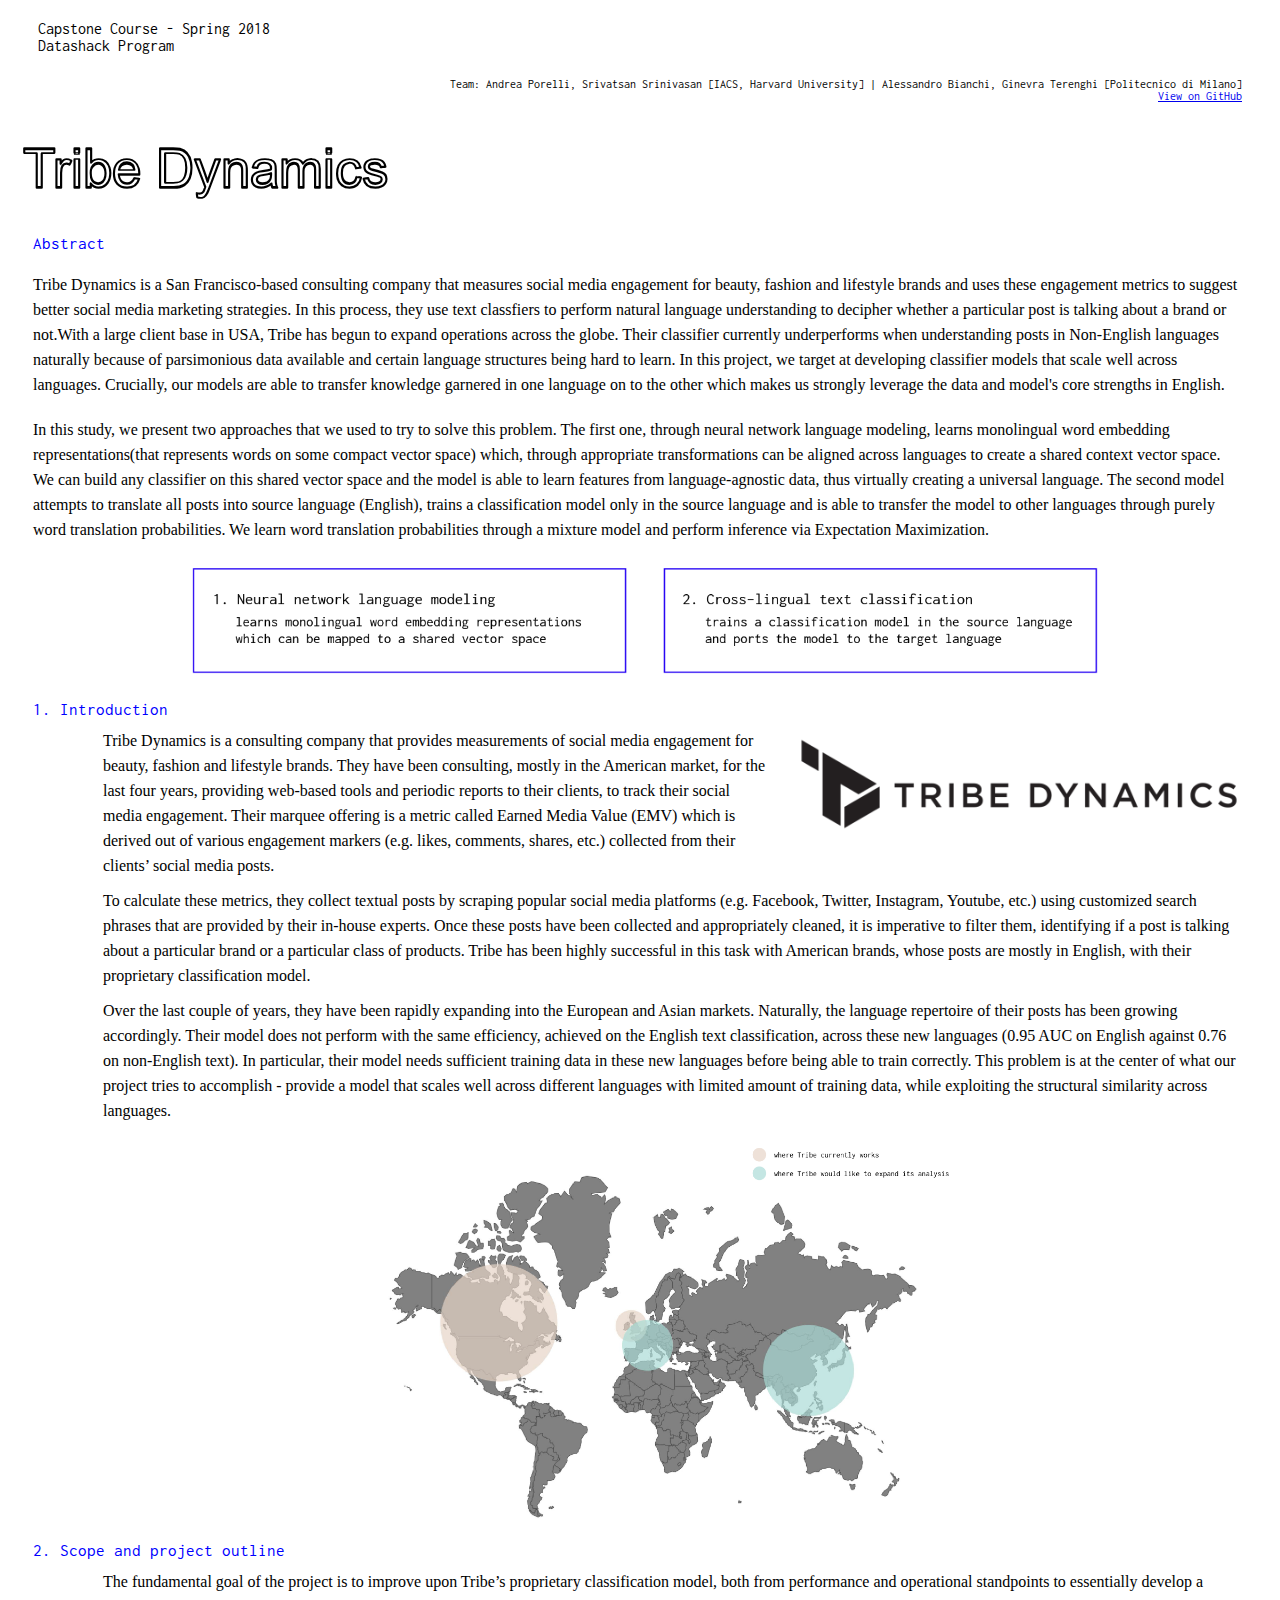
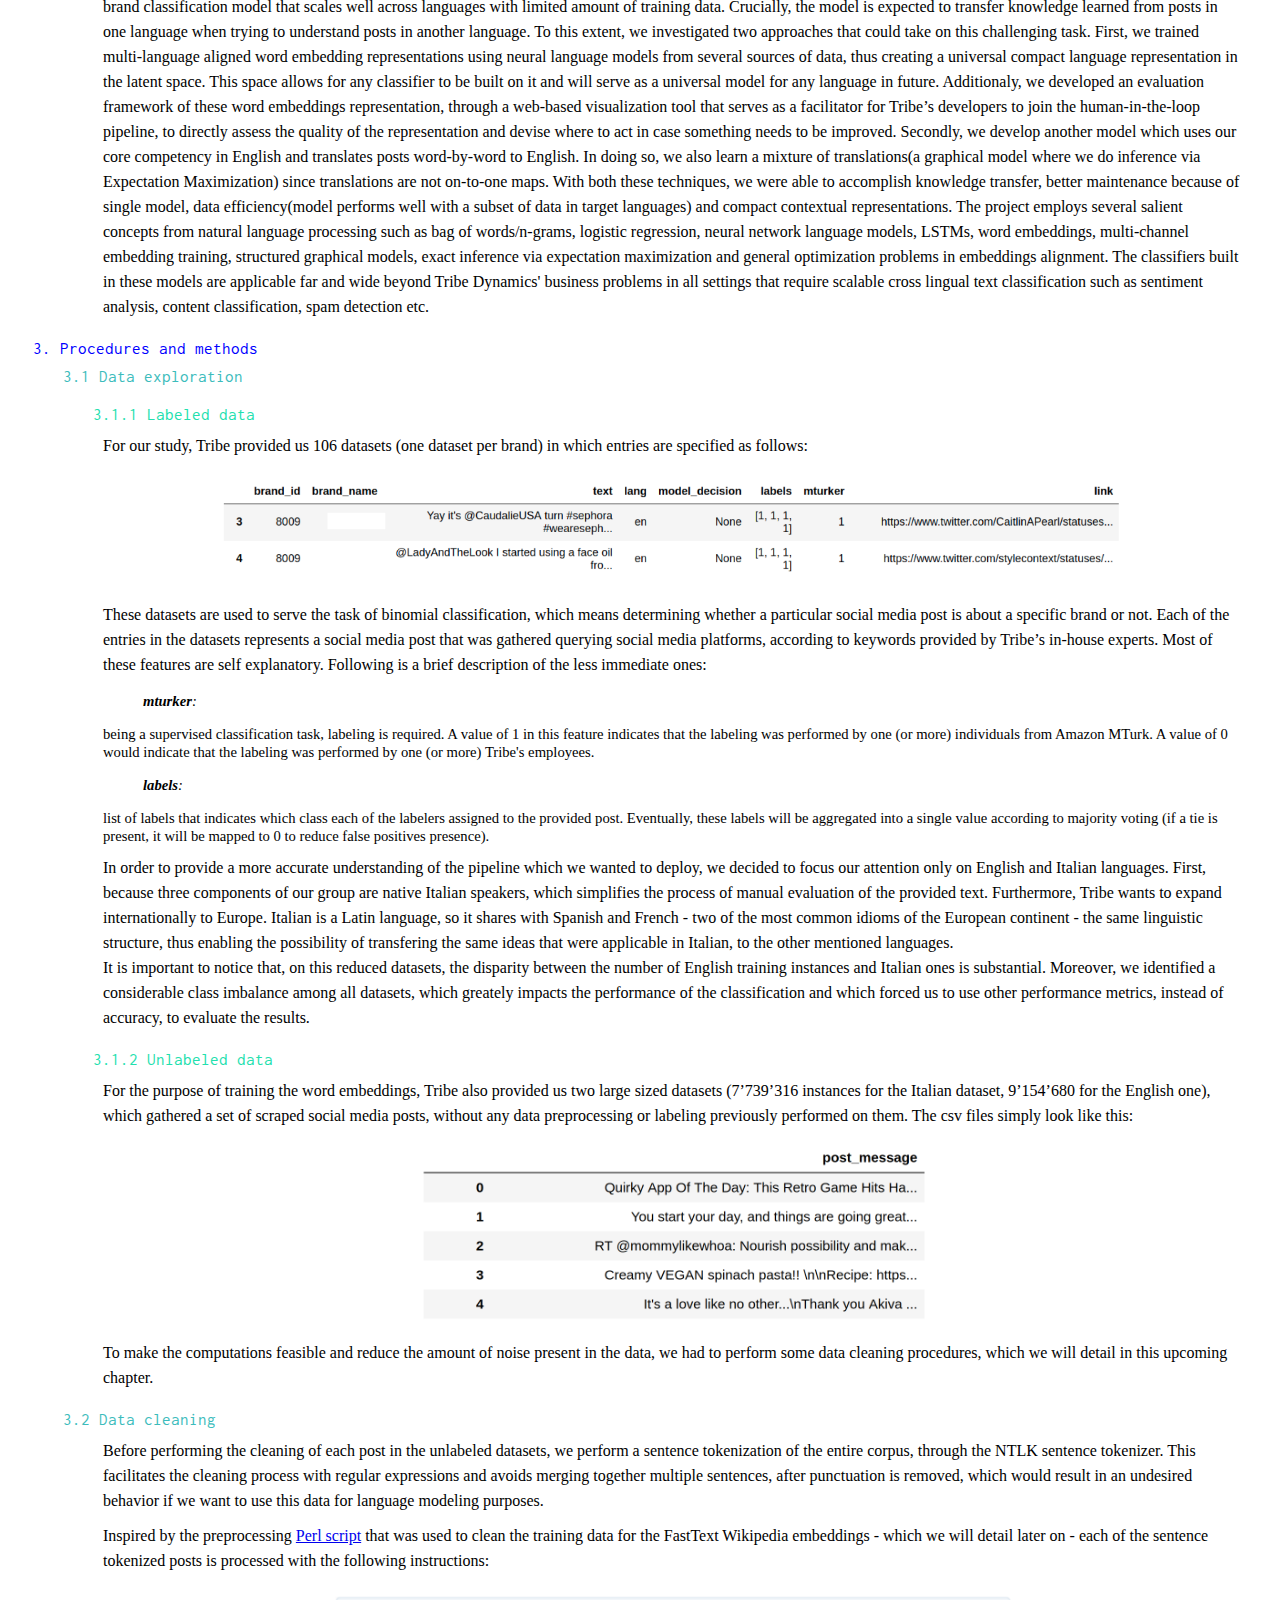
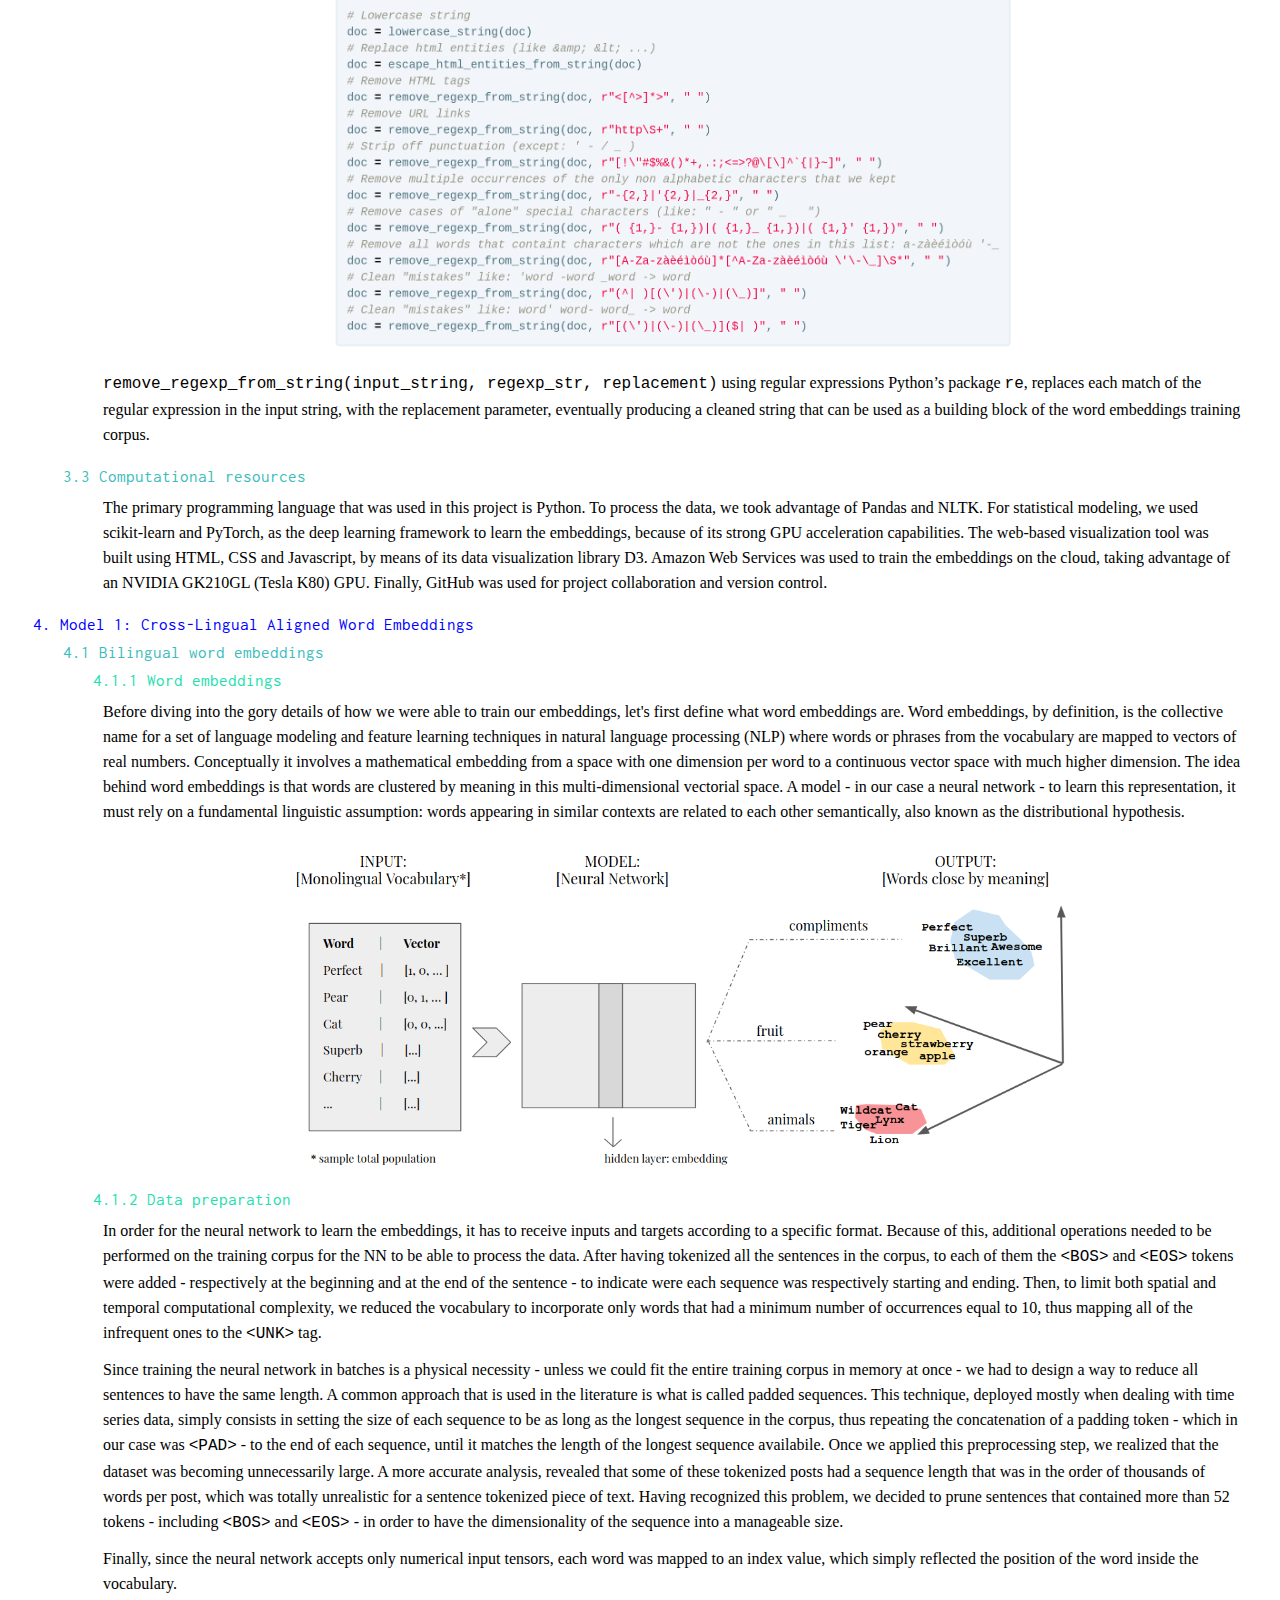
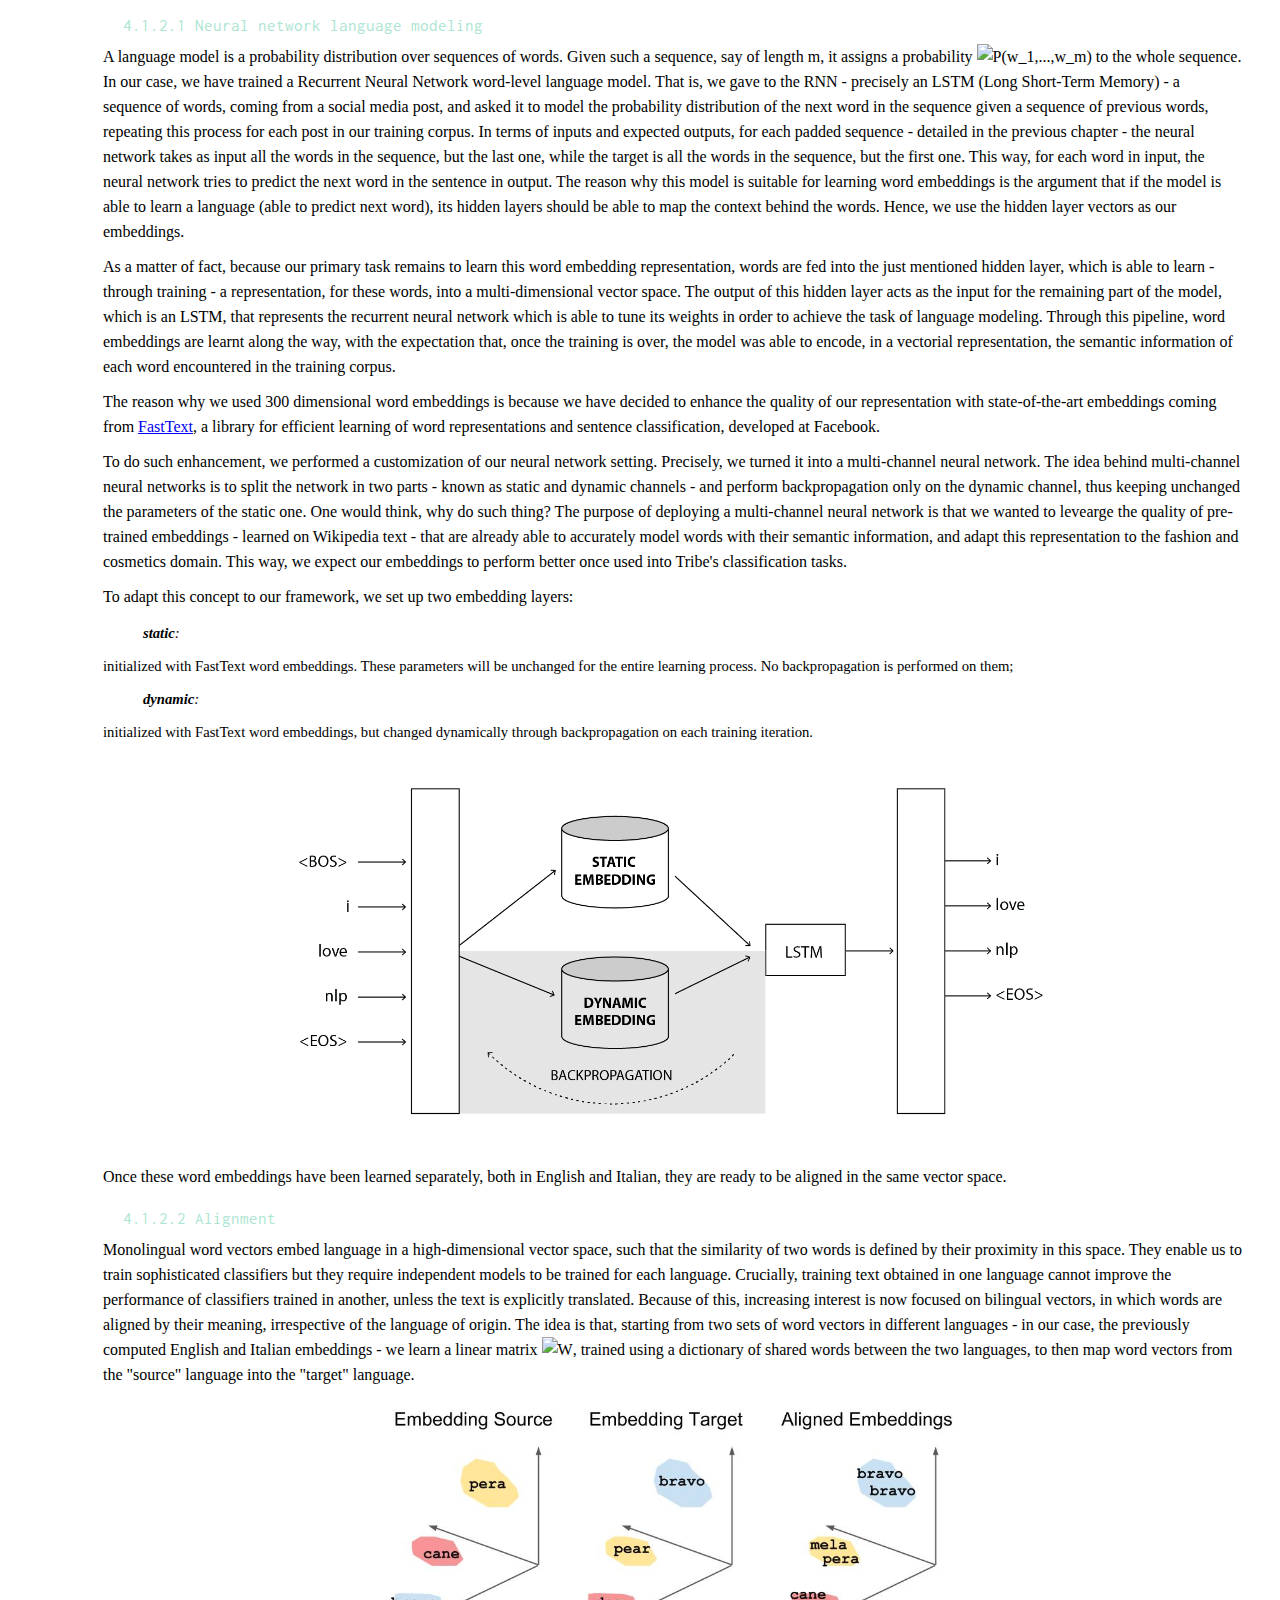
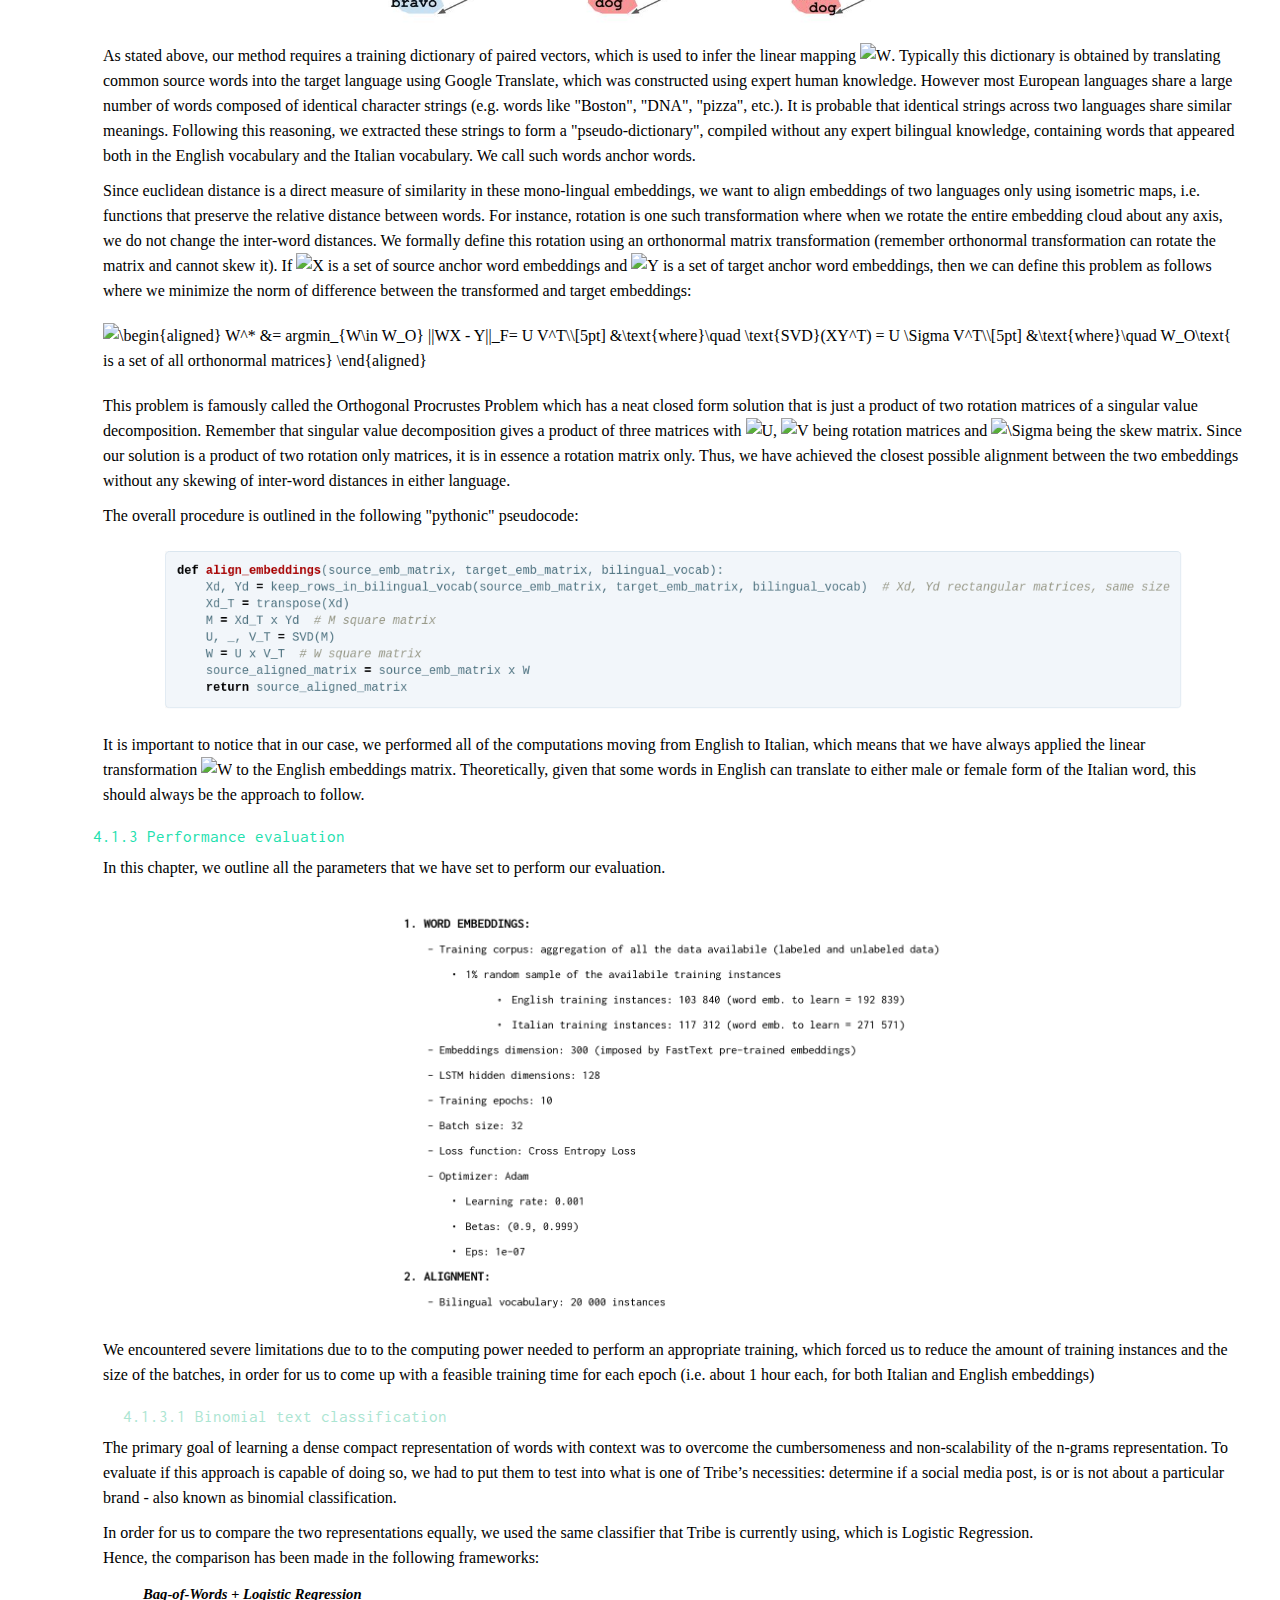
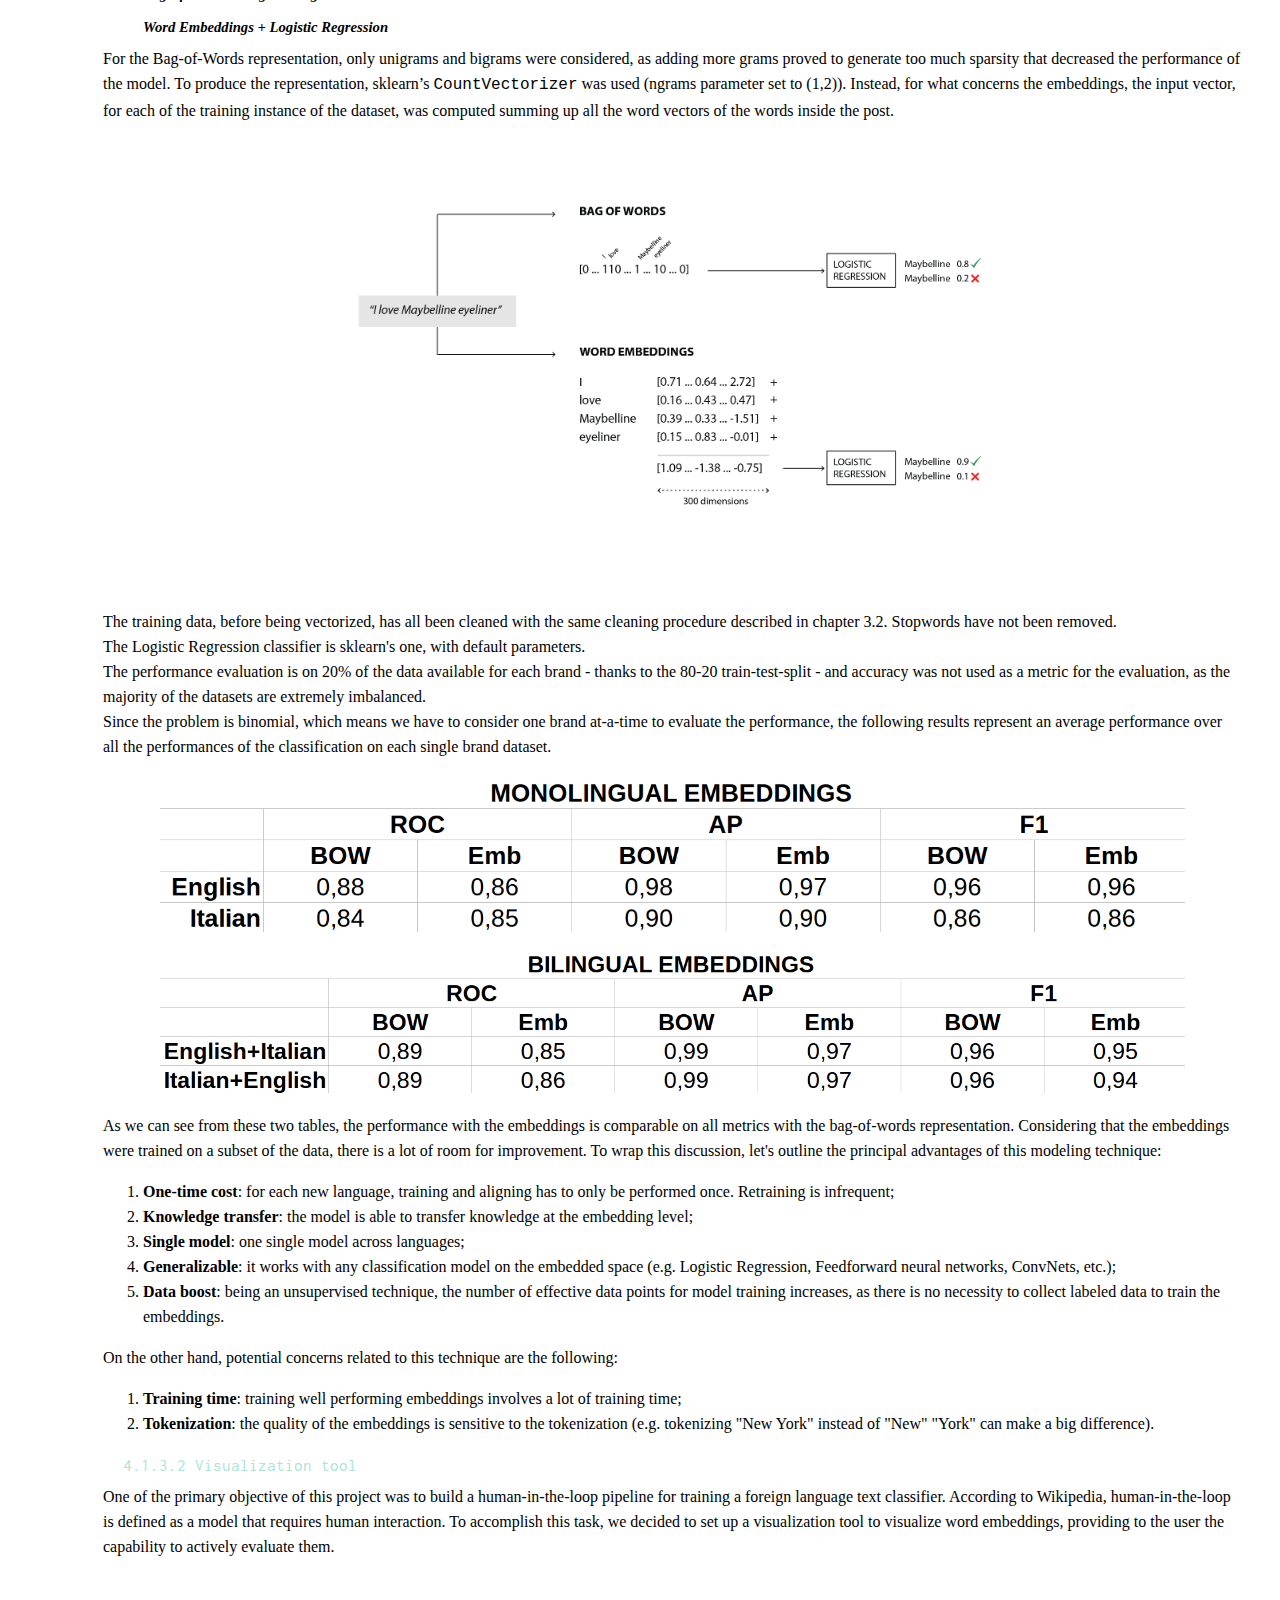
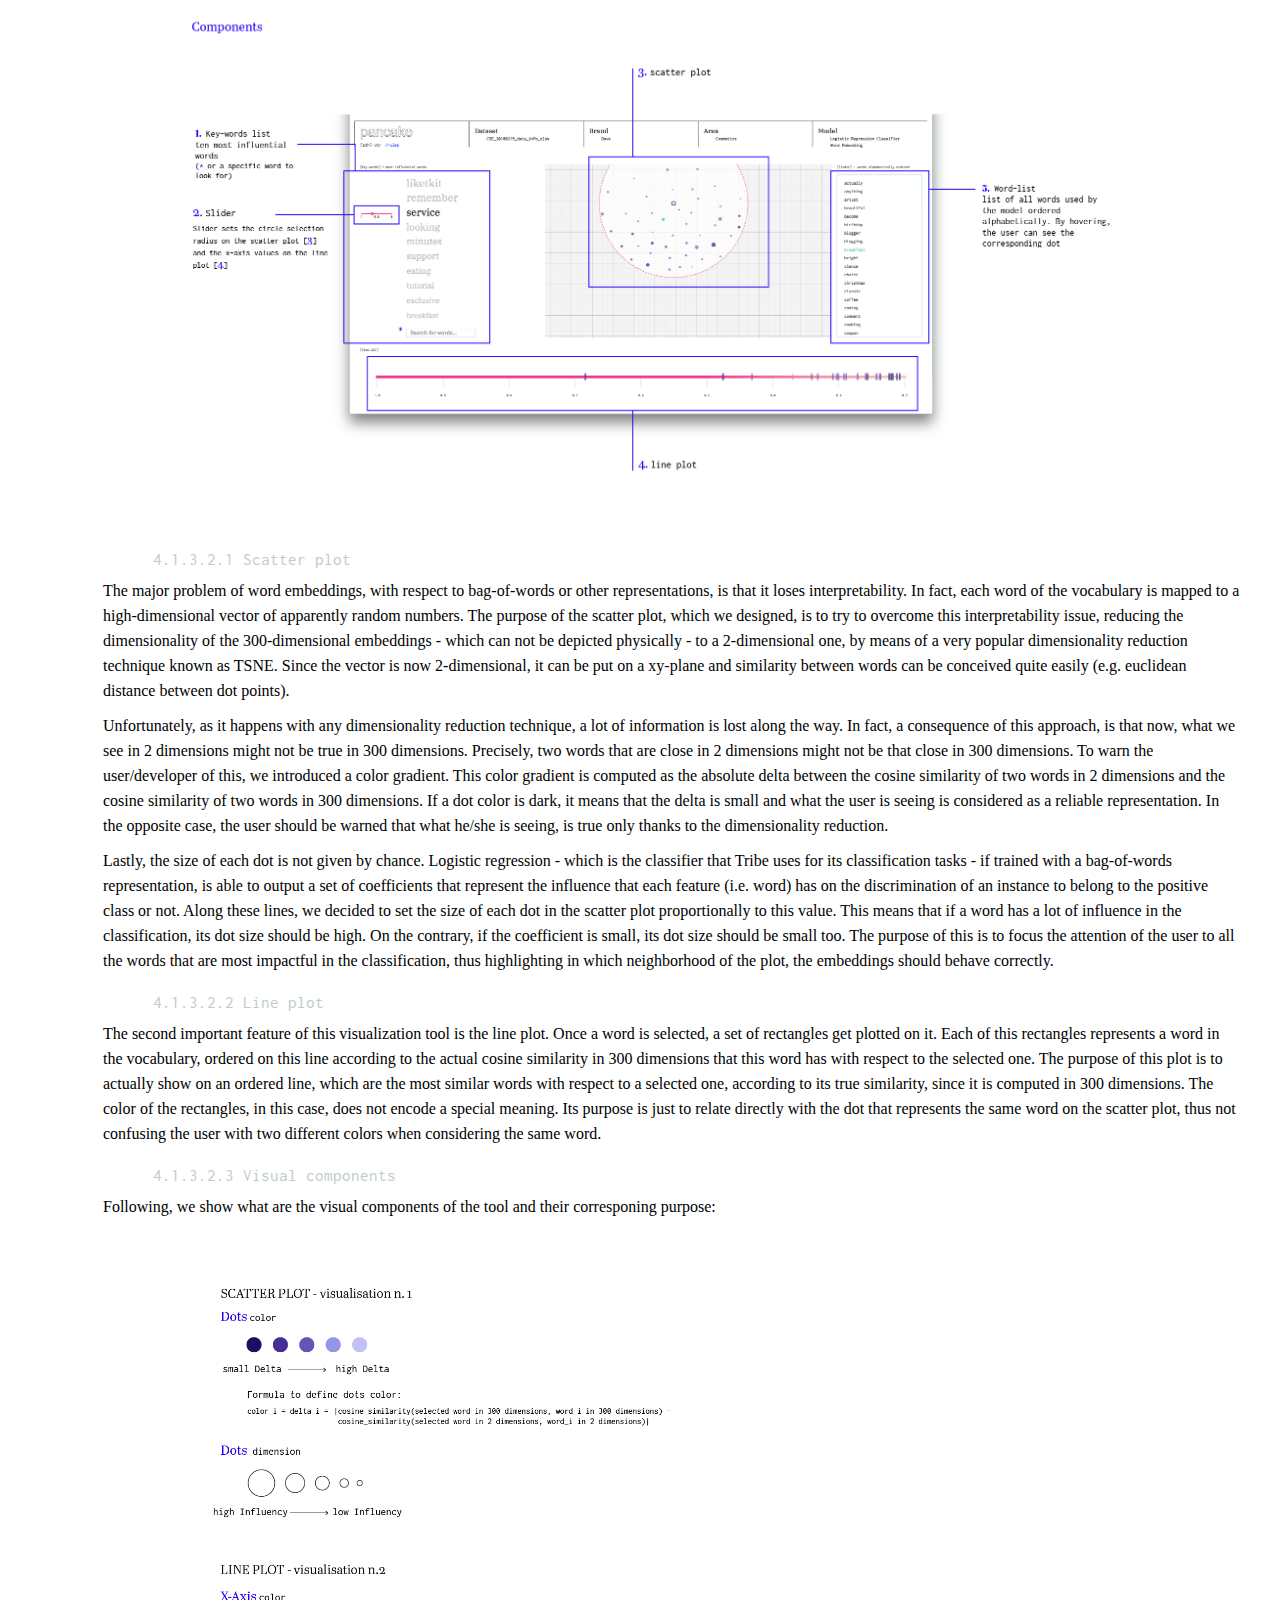
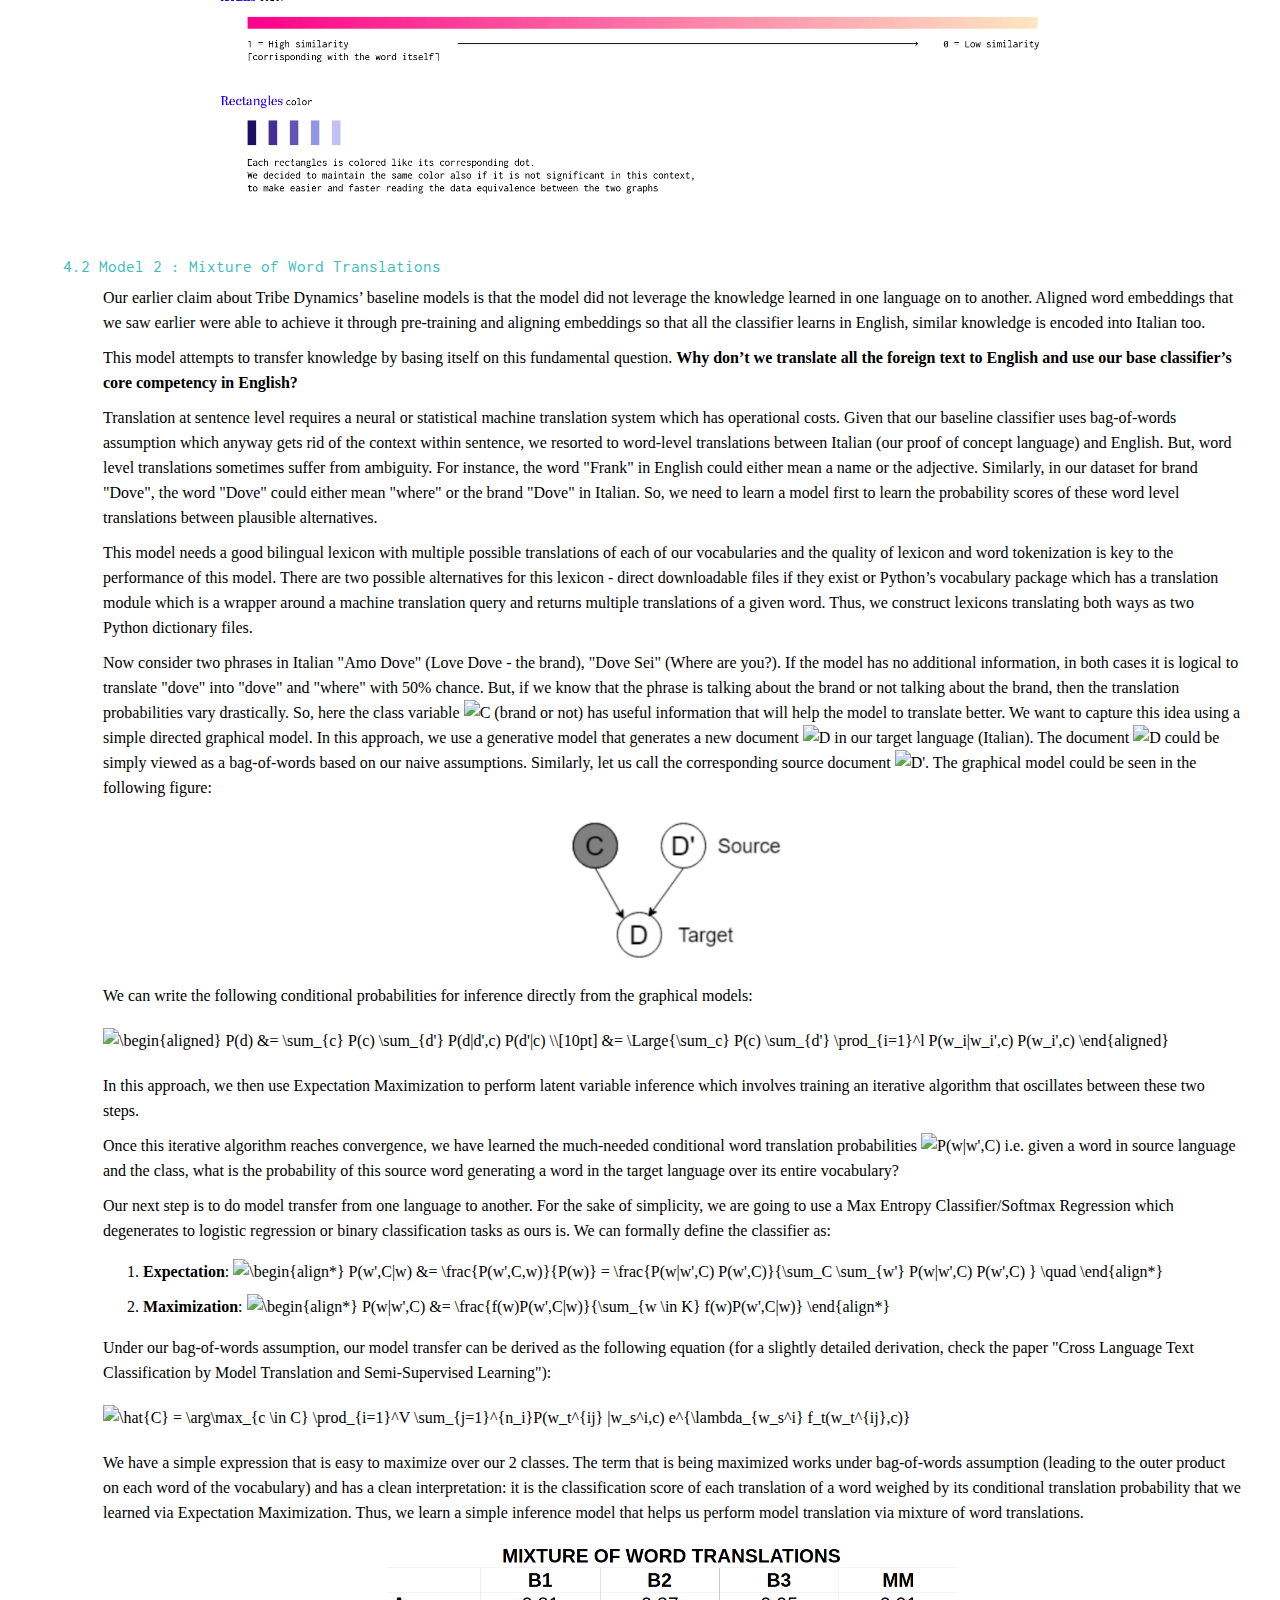
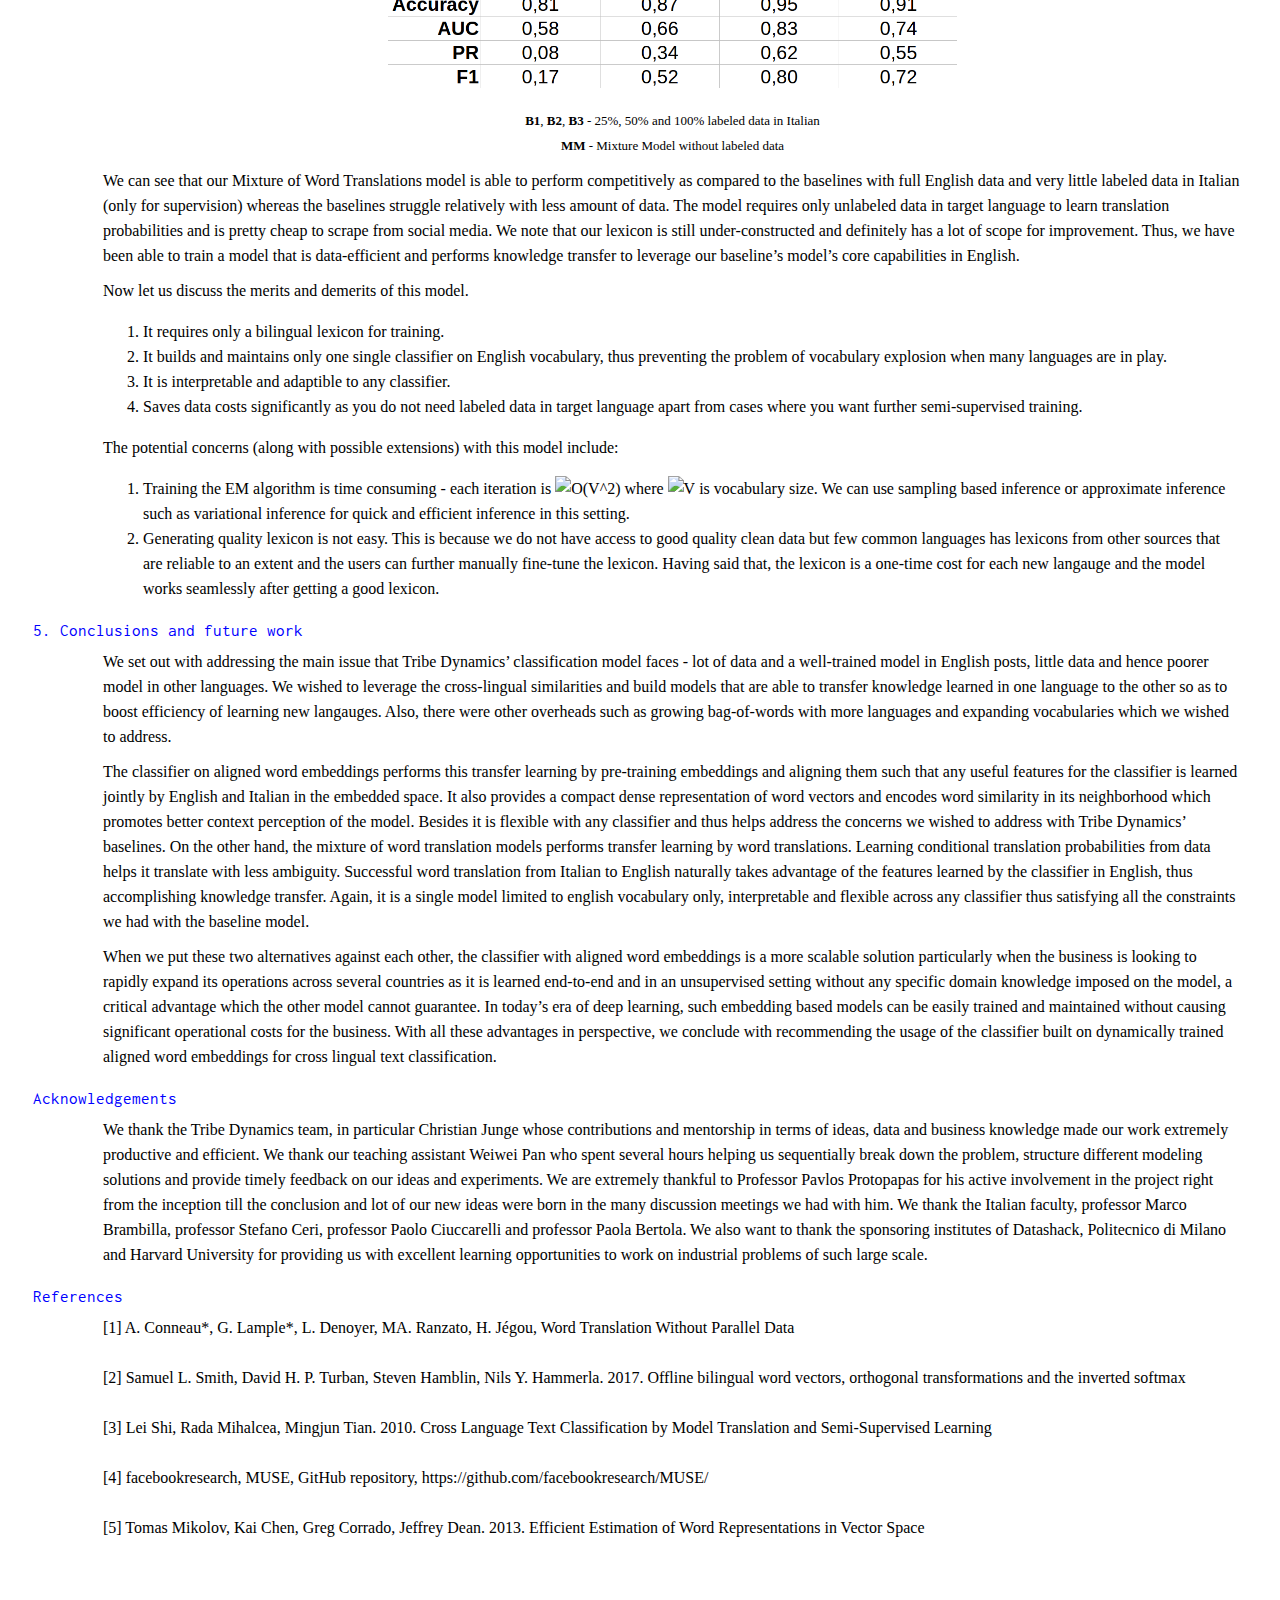
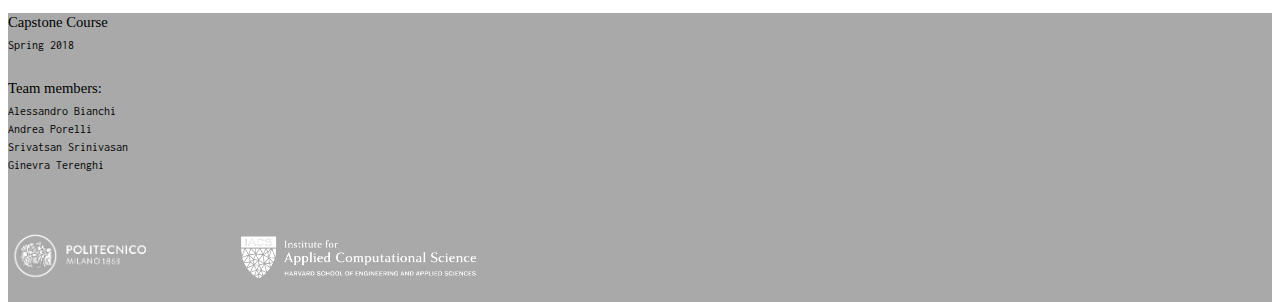
==== commit 907fc0dd: "index.html references and acknowledgments" ====
--- a/index.html
+++ b/index.html
@@ -525,7 +525,7 @@
 			<div class="domanda blue">Acknowledgements</div>
 			<div class="row justify-content-center">
 				<div class="col-9 spazioCentro risposta">
-					We thank the Tribe Dynamics team, in particular Christian Junge whose contributions and mentorship in terms of ideas, data and business knowledge made our work extremely productive and efficient. We thank our teaching assistant Weiwei Pan who spent several hours helping us sequentially break down the problem, structure different modeling solutions and provide timely feedback on our ideas and experiments. We are extremely thankful to Professor Pavlos Protopapas for his active involvement in the project right from the inception till the conclusion and lot of our new ideas were born in the many discussion meetings we had with him. We also want to thank the sponsoring institutes of Datashack, Politecnico di Milano and Harvard University for providing us with excellent learning opportunities to work on industrial problems of such large scale.
+					We thank the Tribe Dynamics team, in particular Christian Junge whose contributions and mentorship in terms of ideas, data and business knowledge made our work extremely productive and efficient. We thank our teaching assistant Weiwei Pan who spent several hours helping us sequentially break down the problem, structure different modeling solutions and provide timely feedback on our ideas and experiments. We are extremely thankful to Professor Pavlos Protopapas for his active involvement in the project right from the inception till the conclusion and lot of our new ideas were born in the many discussion meetings we had with him. We thank the Italian faculty, professor Marco Brambilla, professor Stefano Ceri, professor Paolo Ciuccarelli and professor Paola Bertola. We also want to thank the sponsoring institutes of Datashack, Politecnico di Milano and Harvard University for providing us with excellent learning opportunities to work on industrial problems of such large scale.
 				</div>
 			</div>
 		</div>
@@ -538,6 +538,7 @@
 					[2] Samuel L. Smith, David H. P. Turban, Steven Hamblin, Nils Y. Hammerla. 2017. Offline bilingual word vectors, orthogonal transformations and the inverted softmax<br><br>
 					[3] Lei Shi, Rada Mihalcea, Mingjun Tian. 2010. Cross Language Text Classification by Model Translation and Semi-Supervised Learning<br><br>
 					[4] facebookresearch, MUSE, GitHub repository, https://github.com/facebookresearch/MUSE/<br><br>
+					[5] Tomas Mikolov, Kai Chen, Greg Corrado, Jeffrey Dean. 2013. Efficient Estimation of Word Representations in Vector Space<br><br>
 				</div>
 			</div>
 		</div>
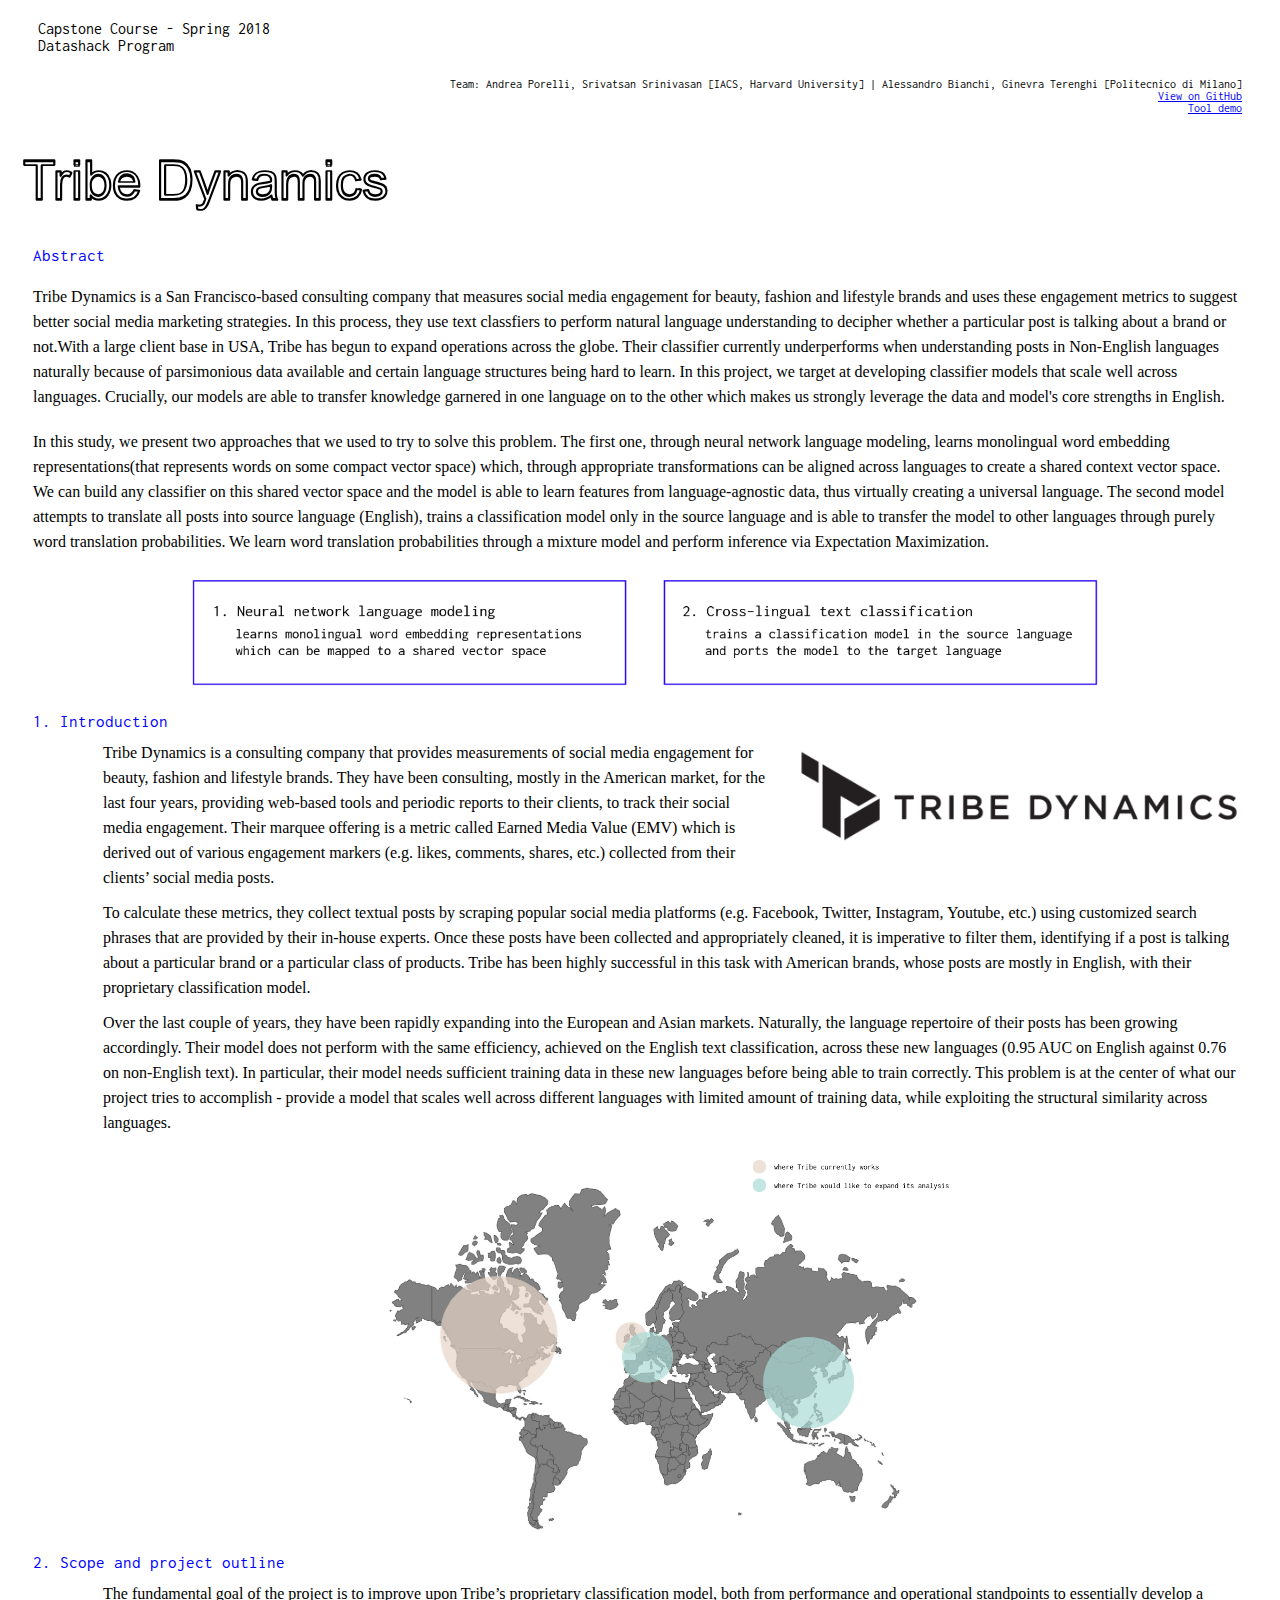
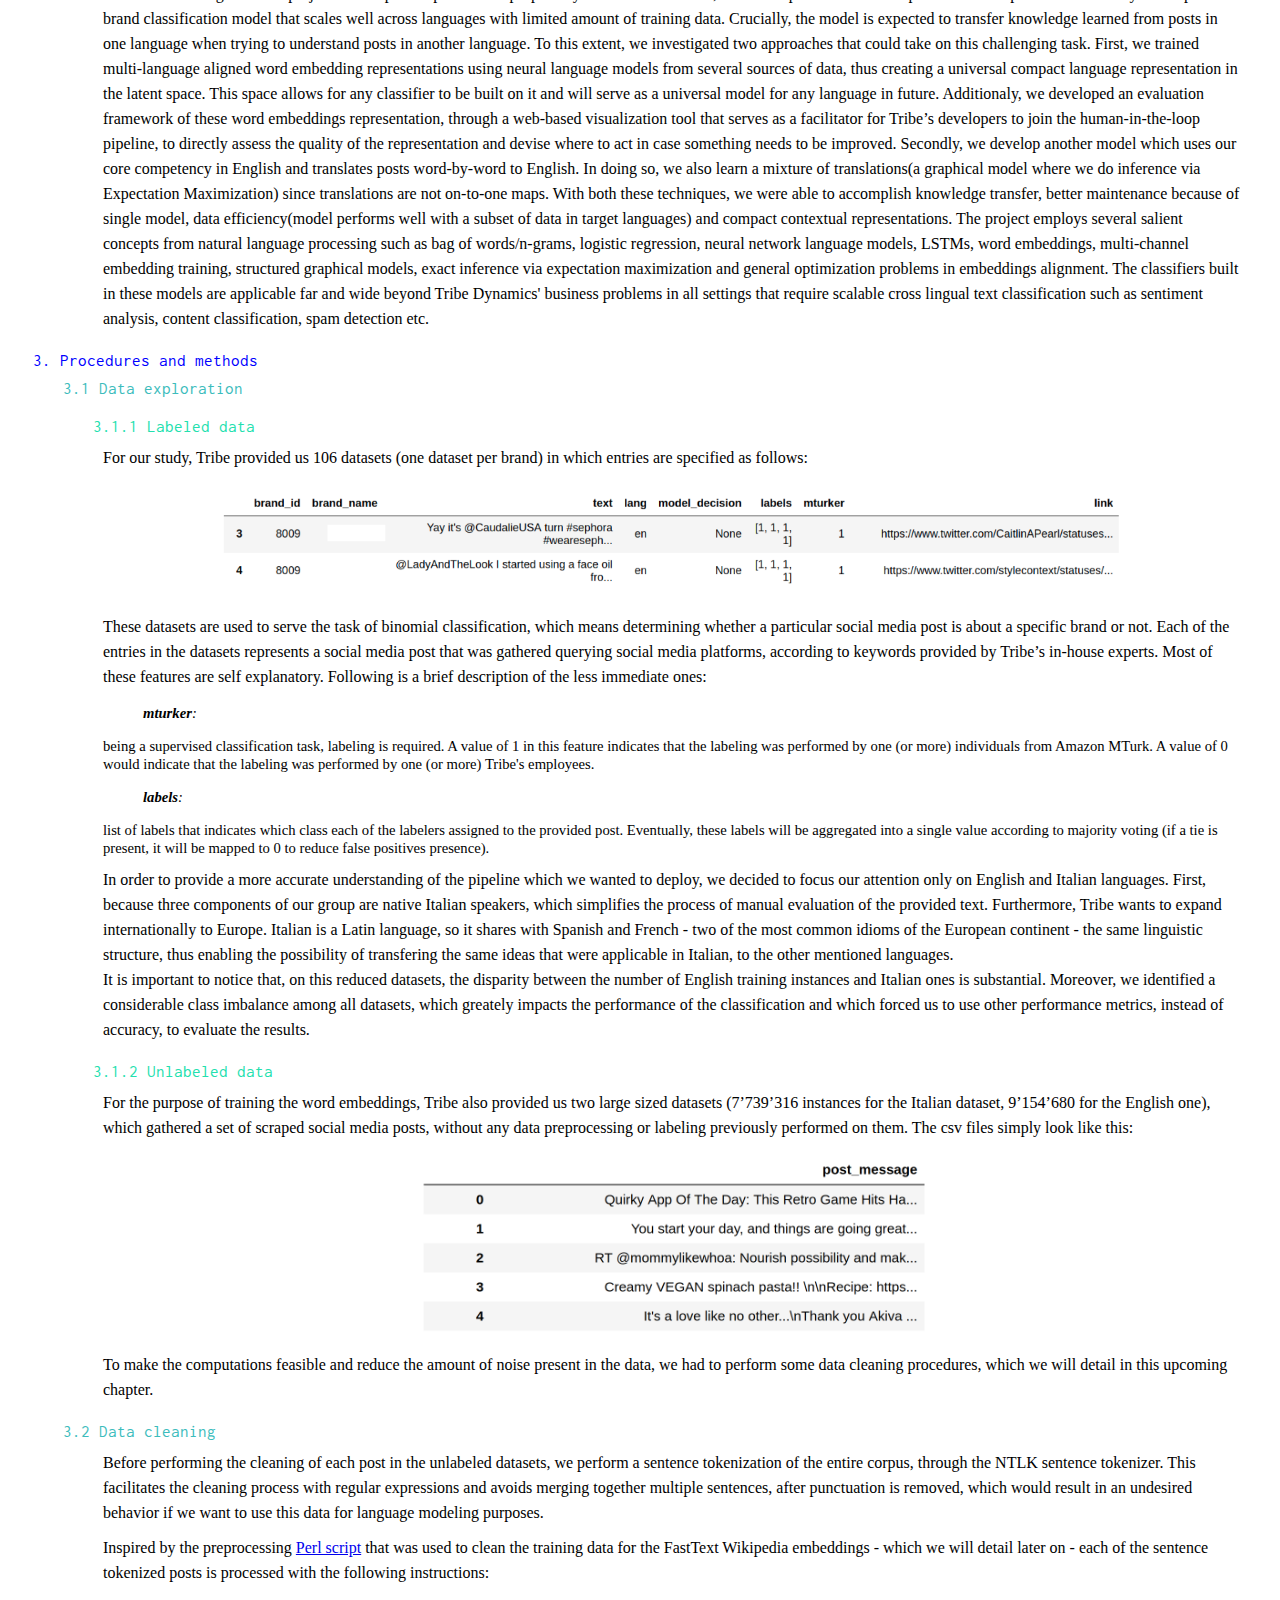
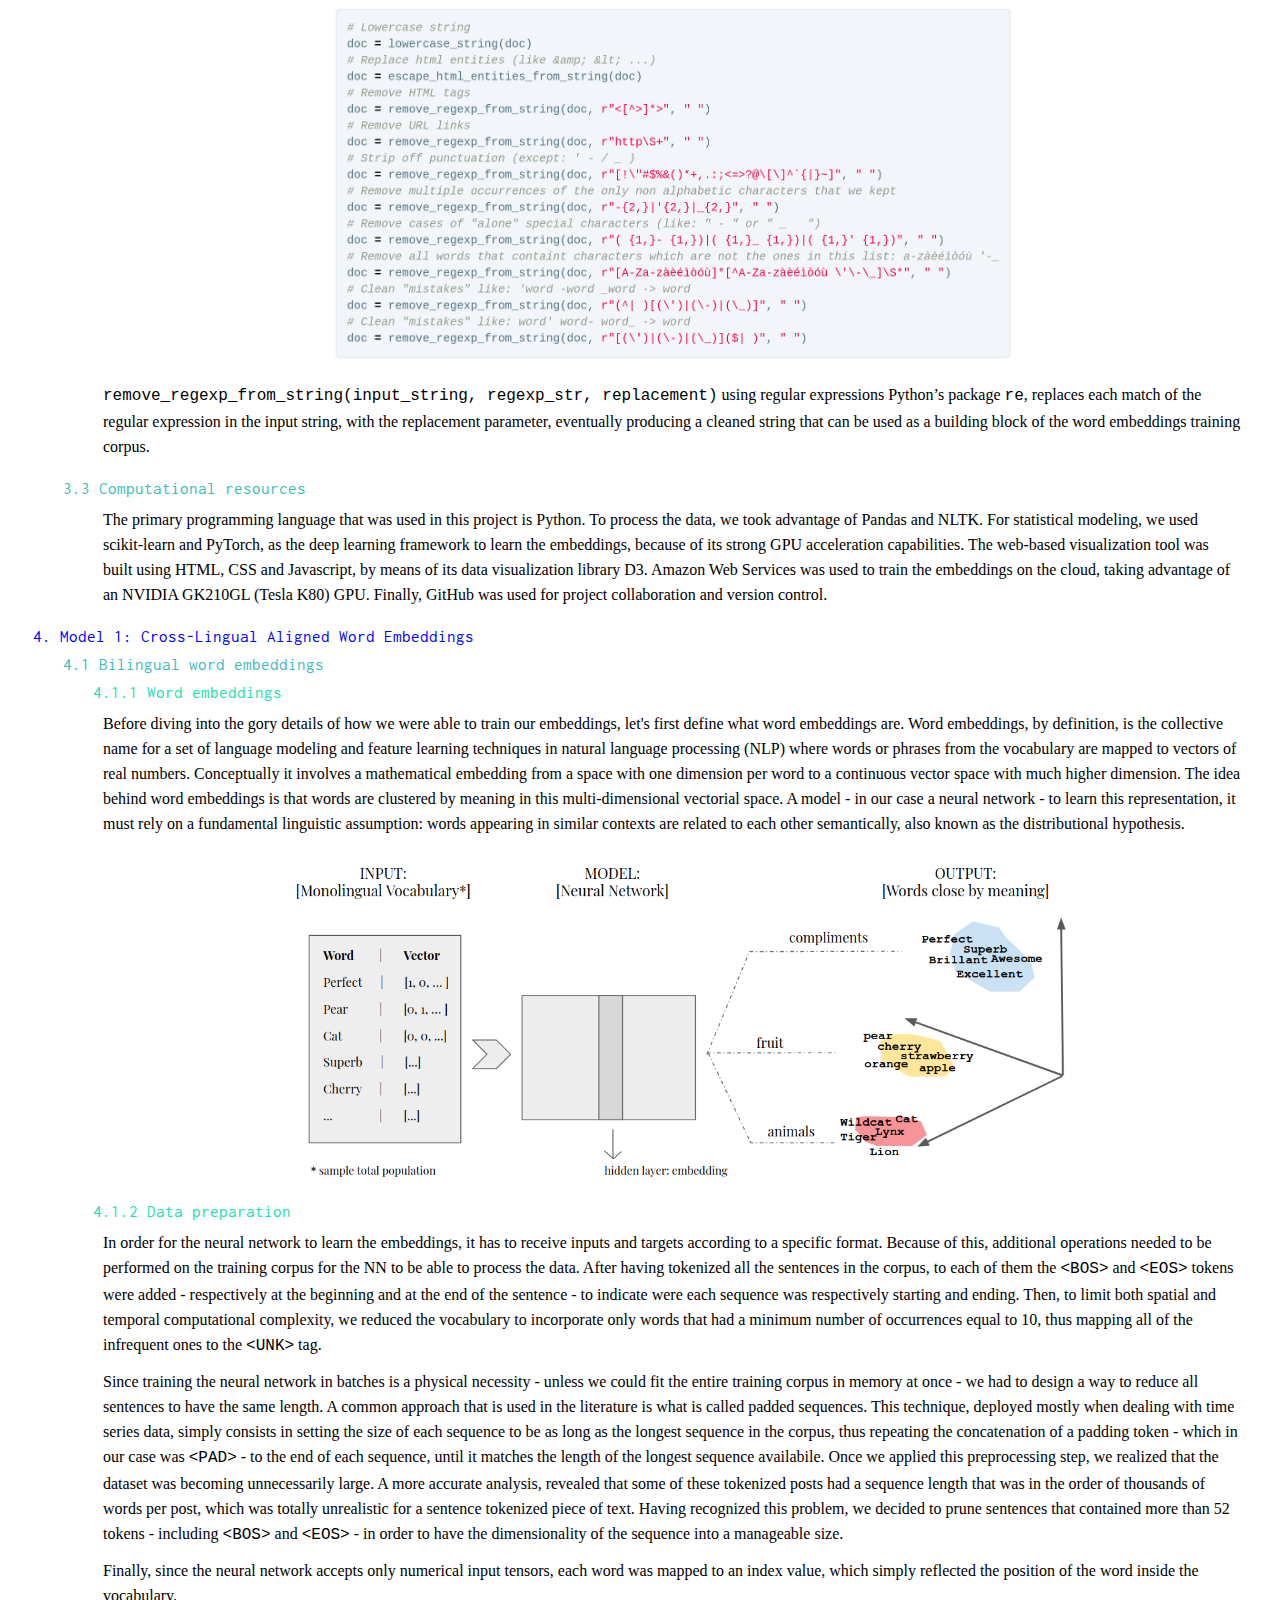
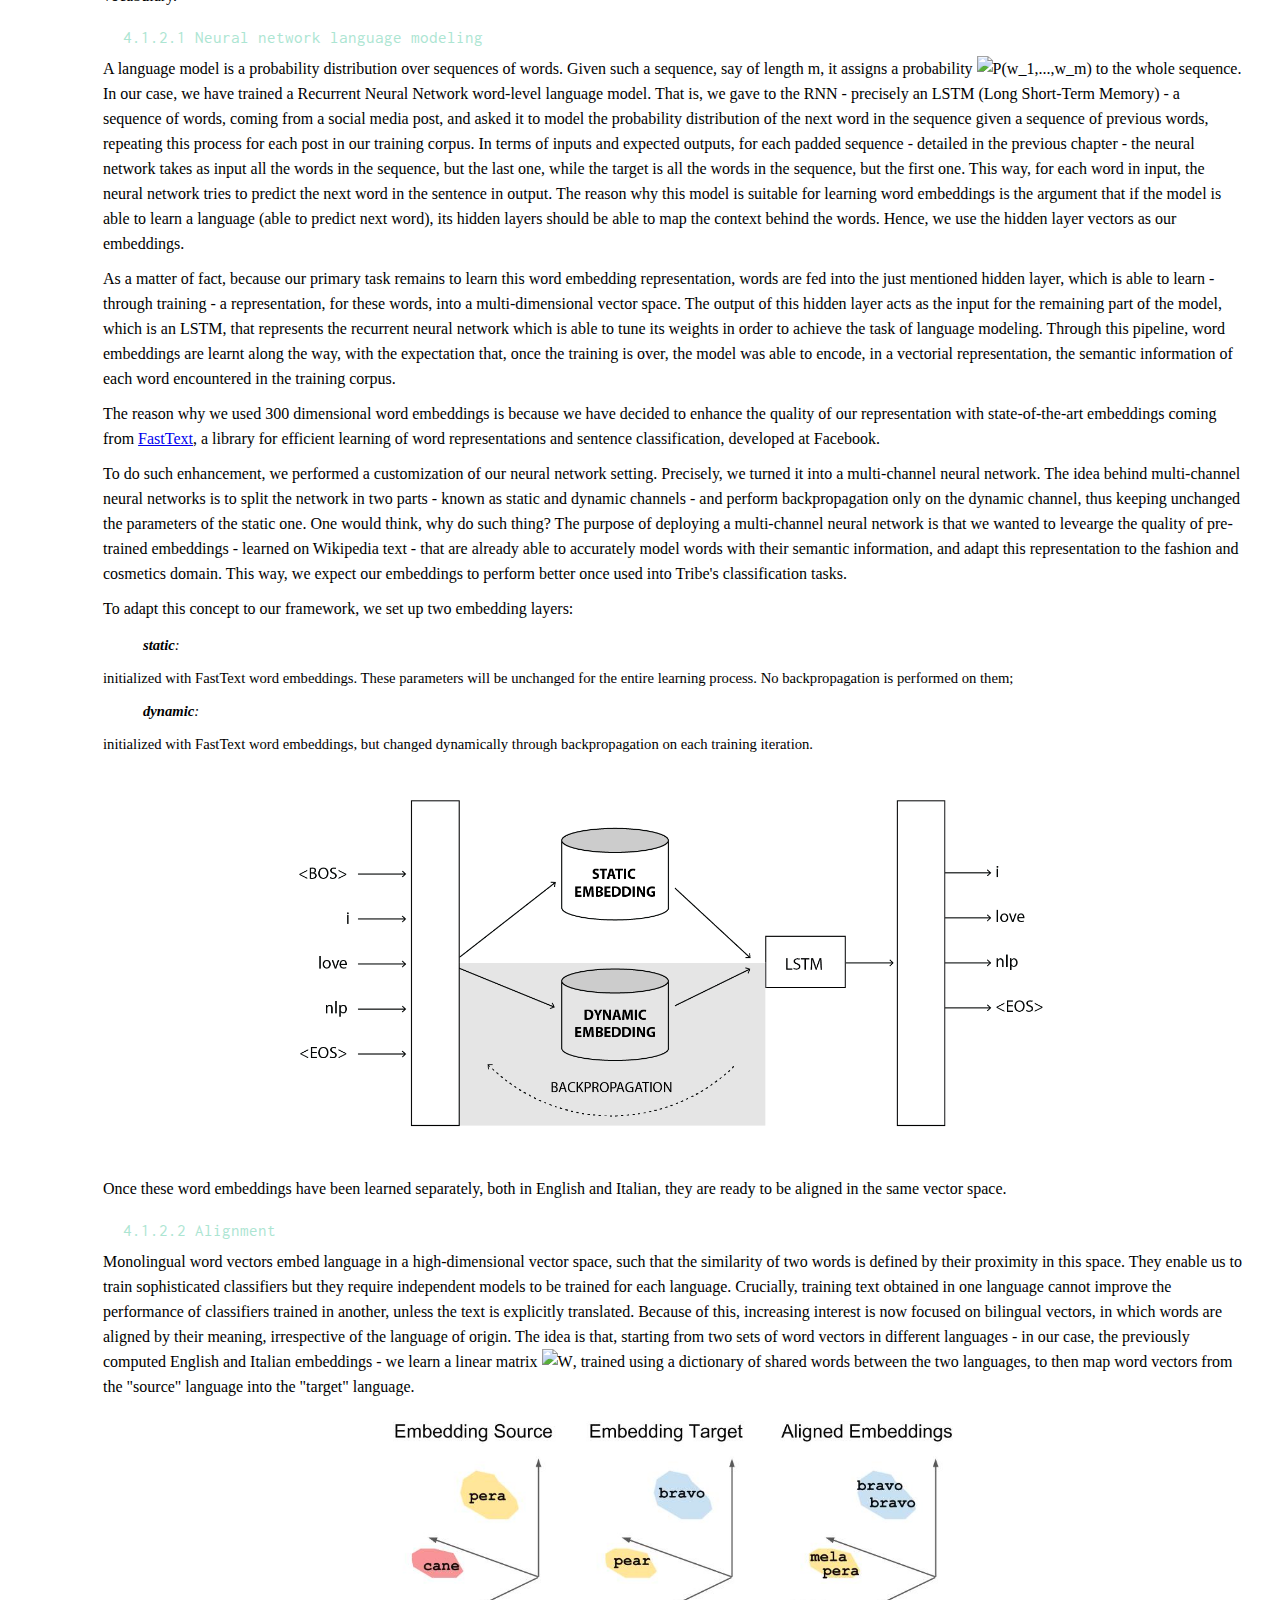
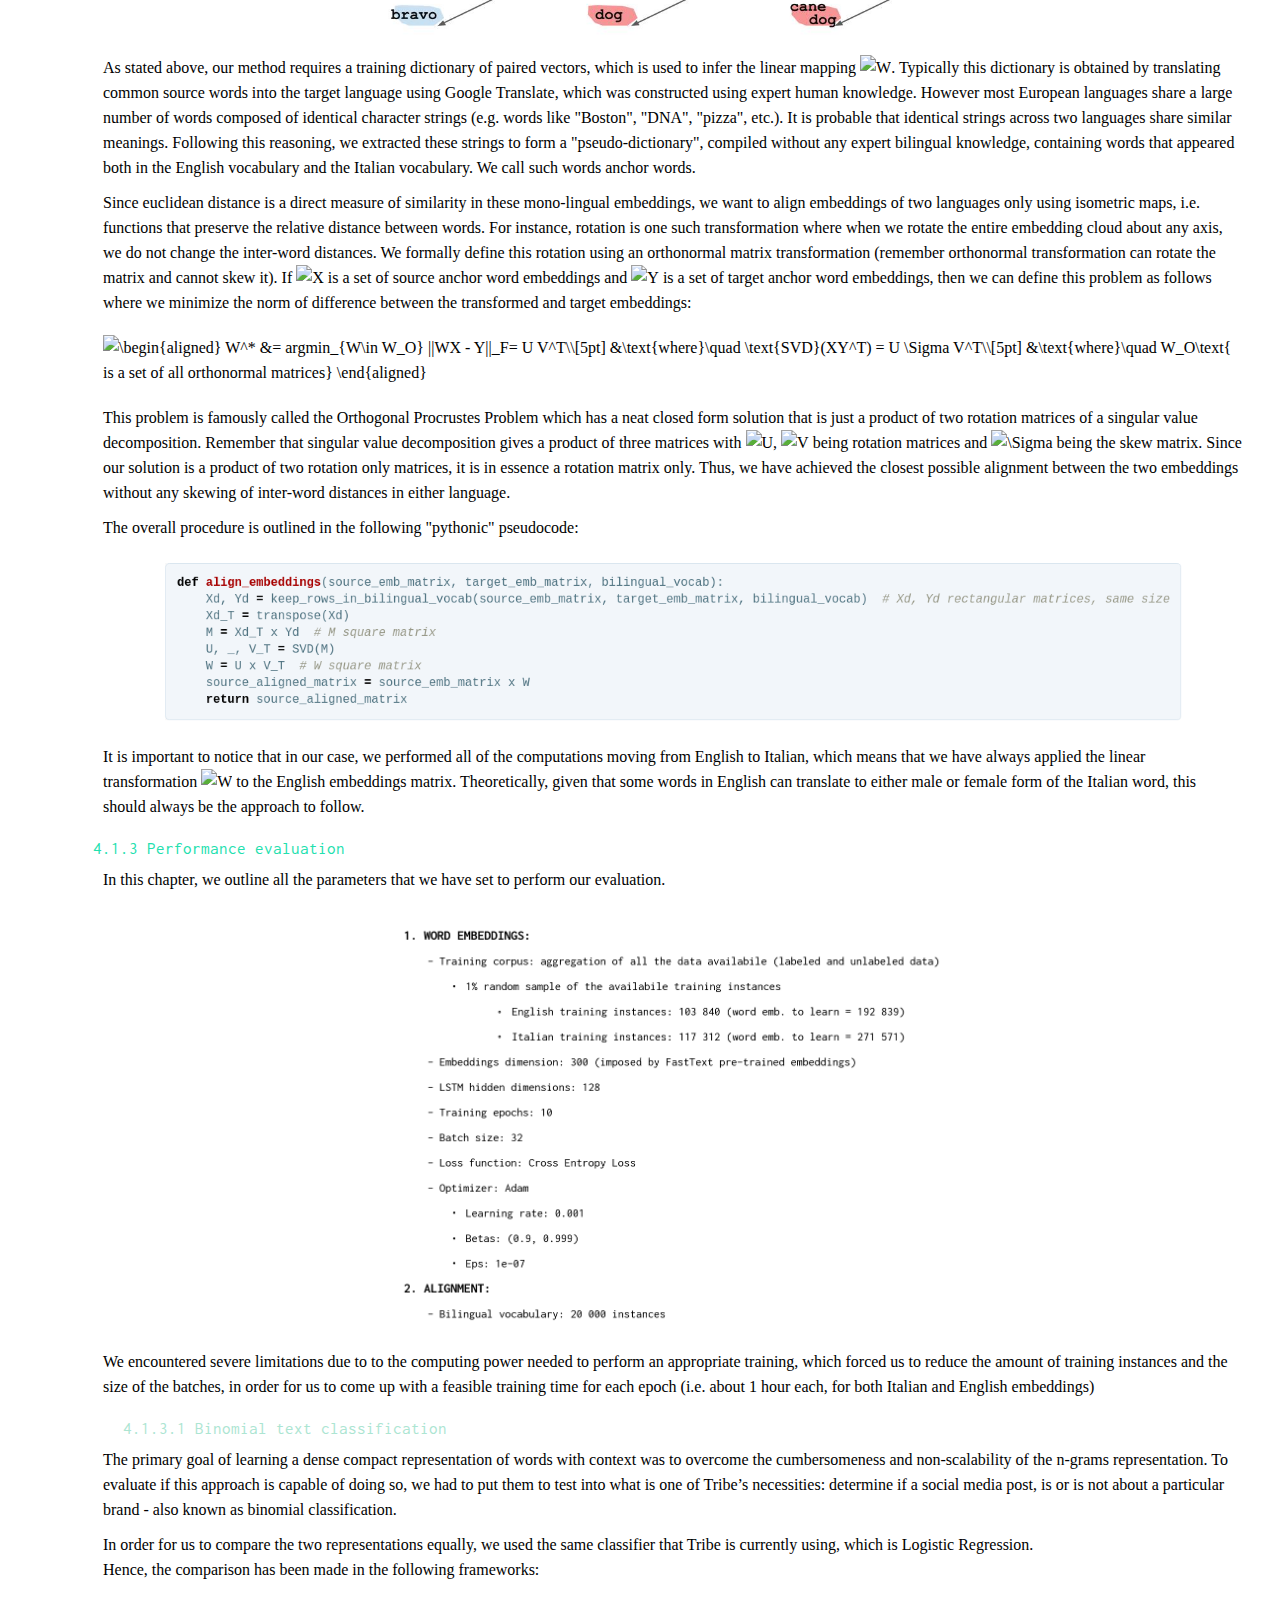
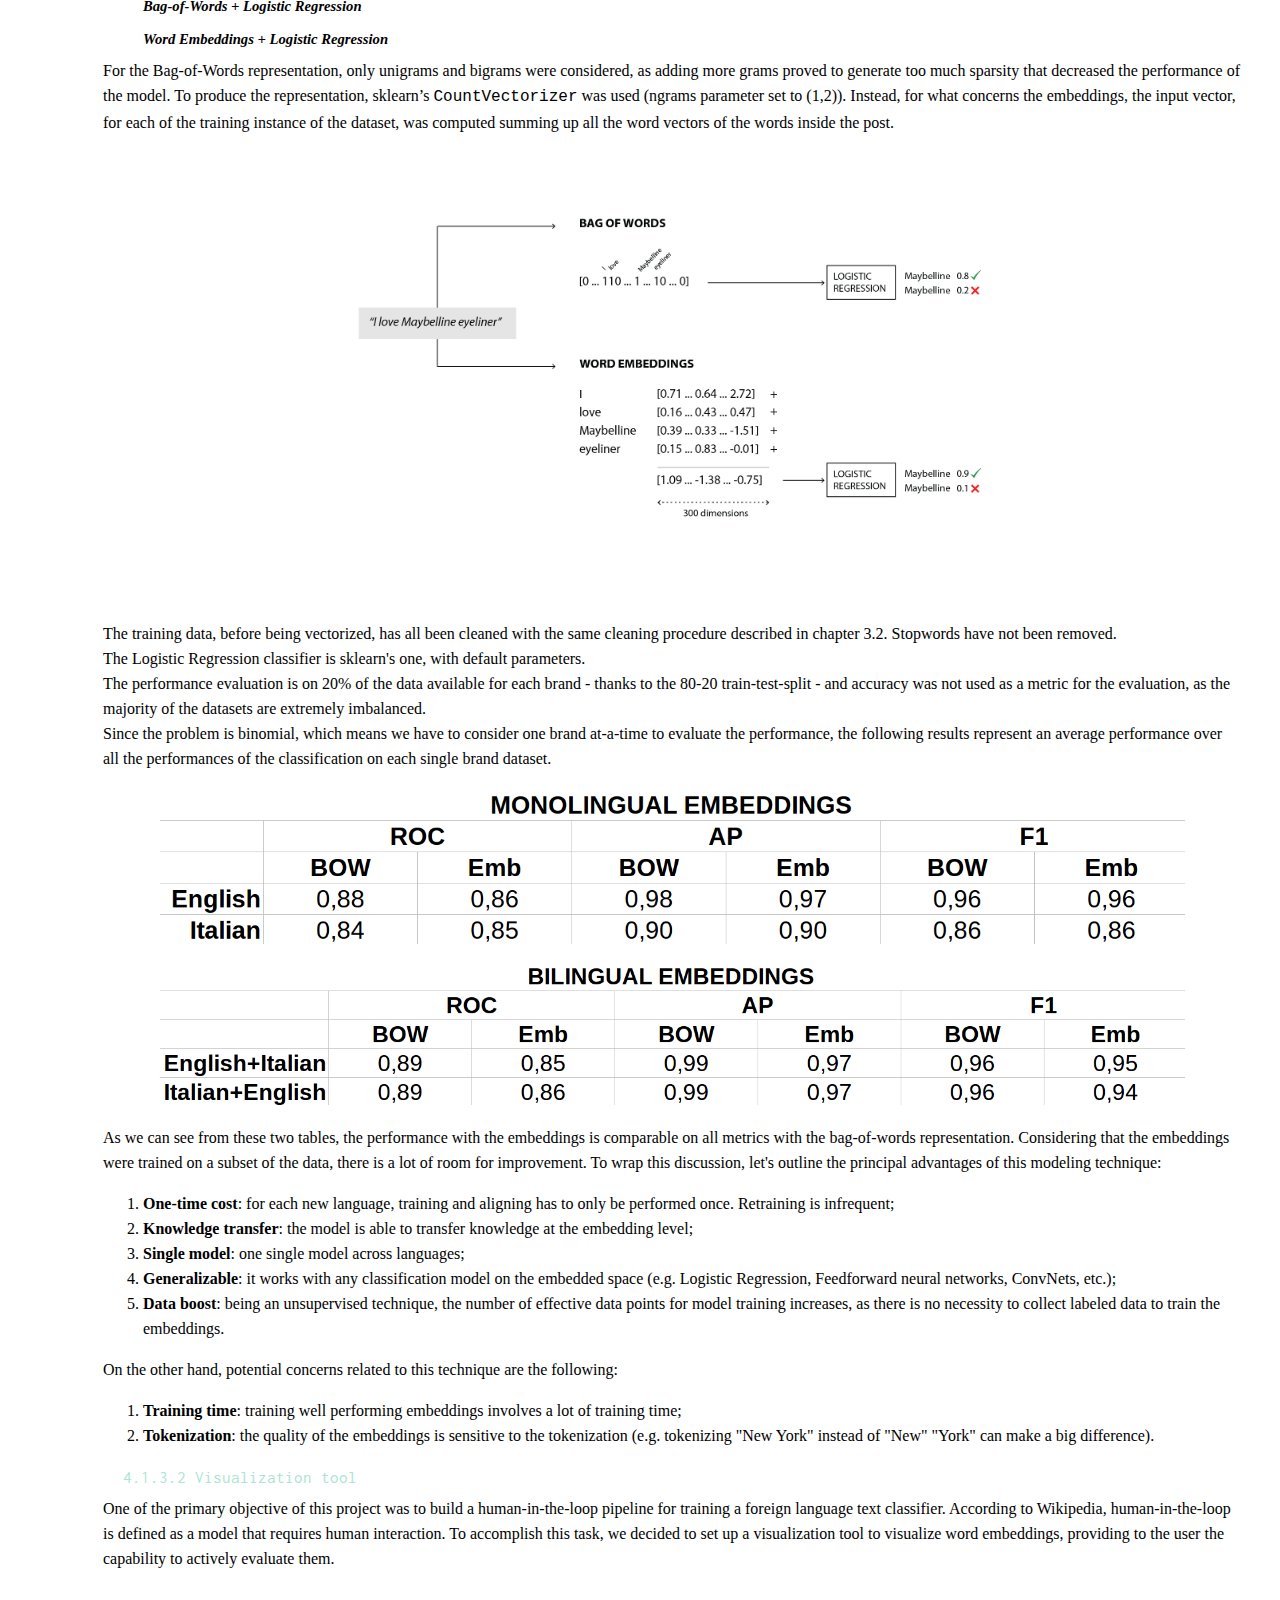
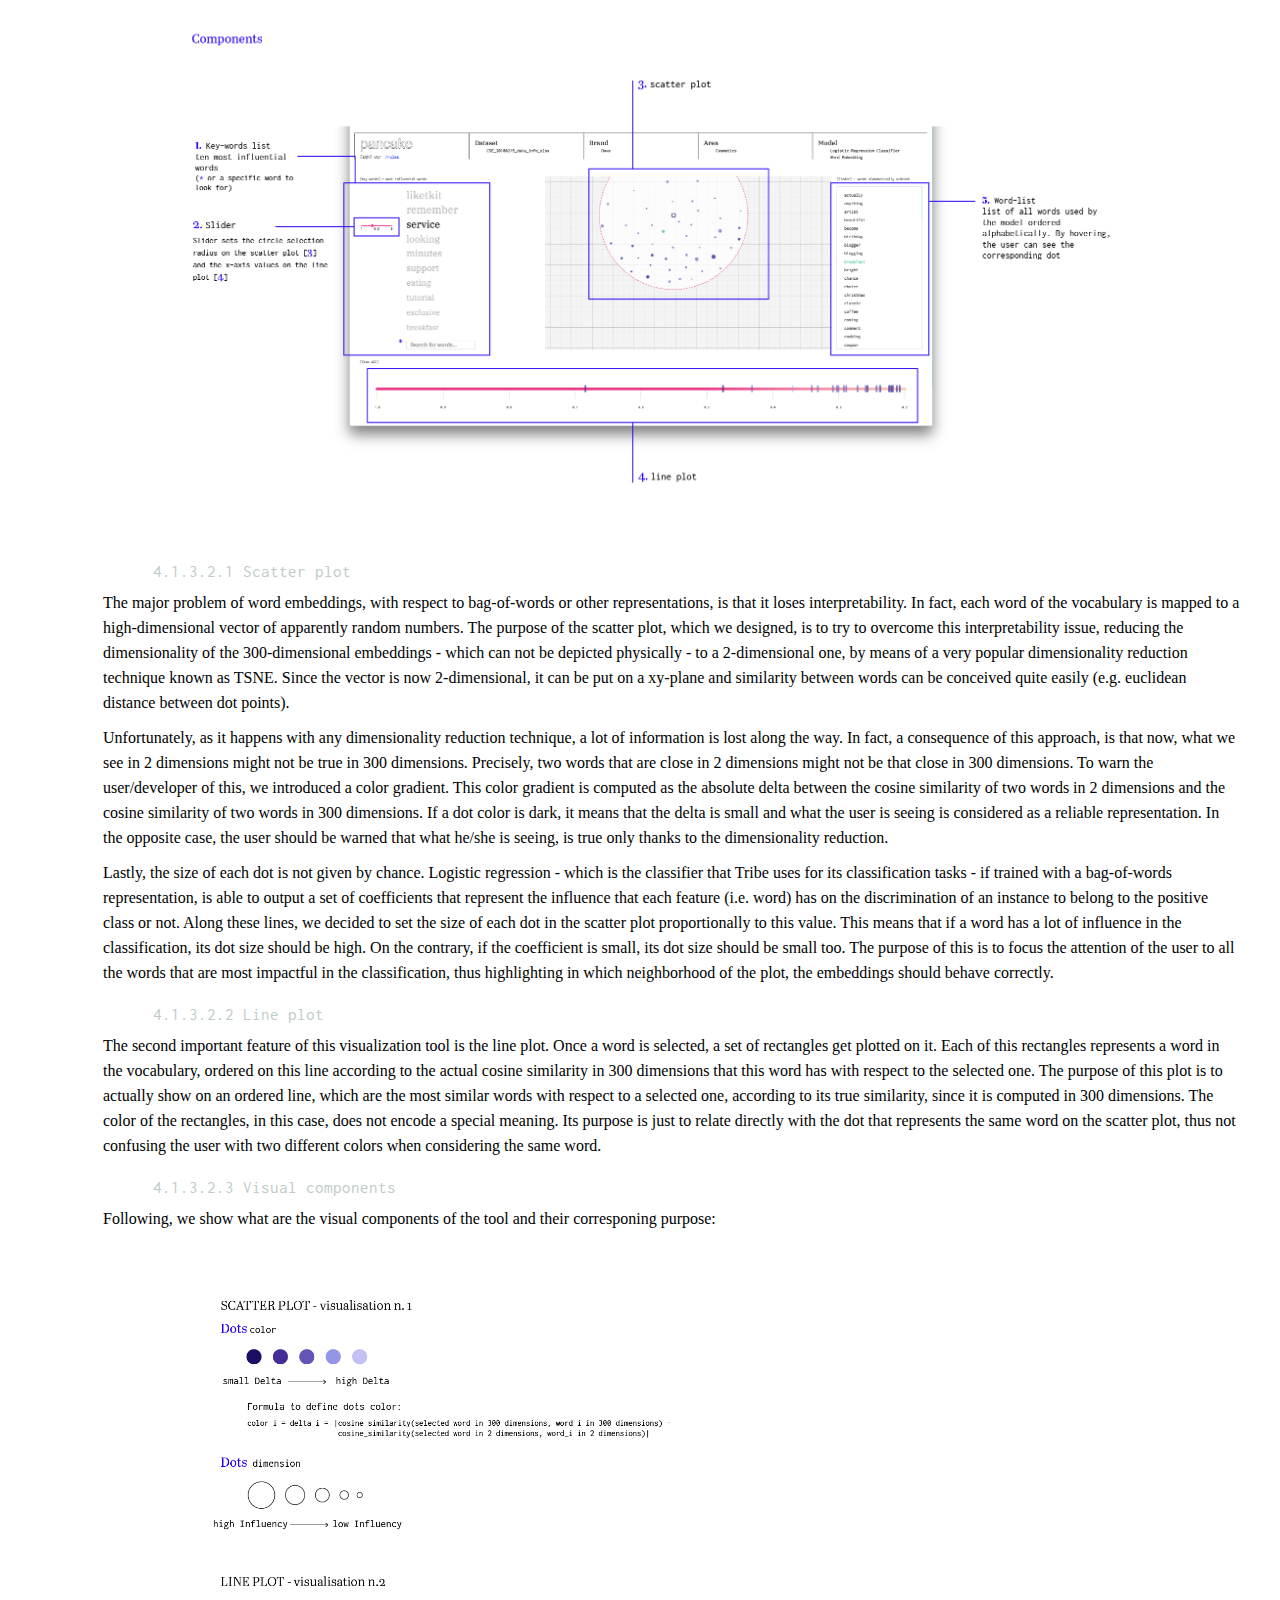
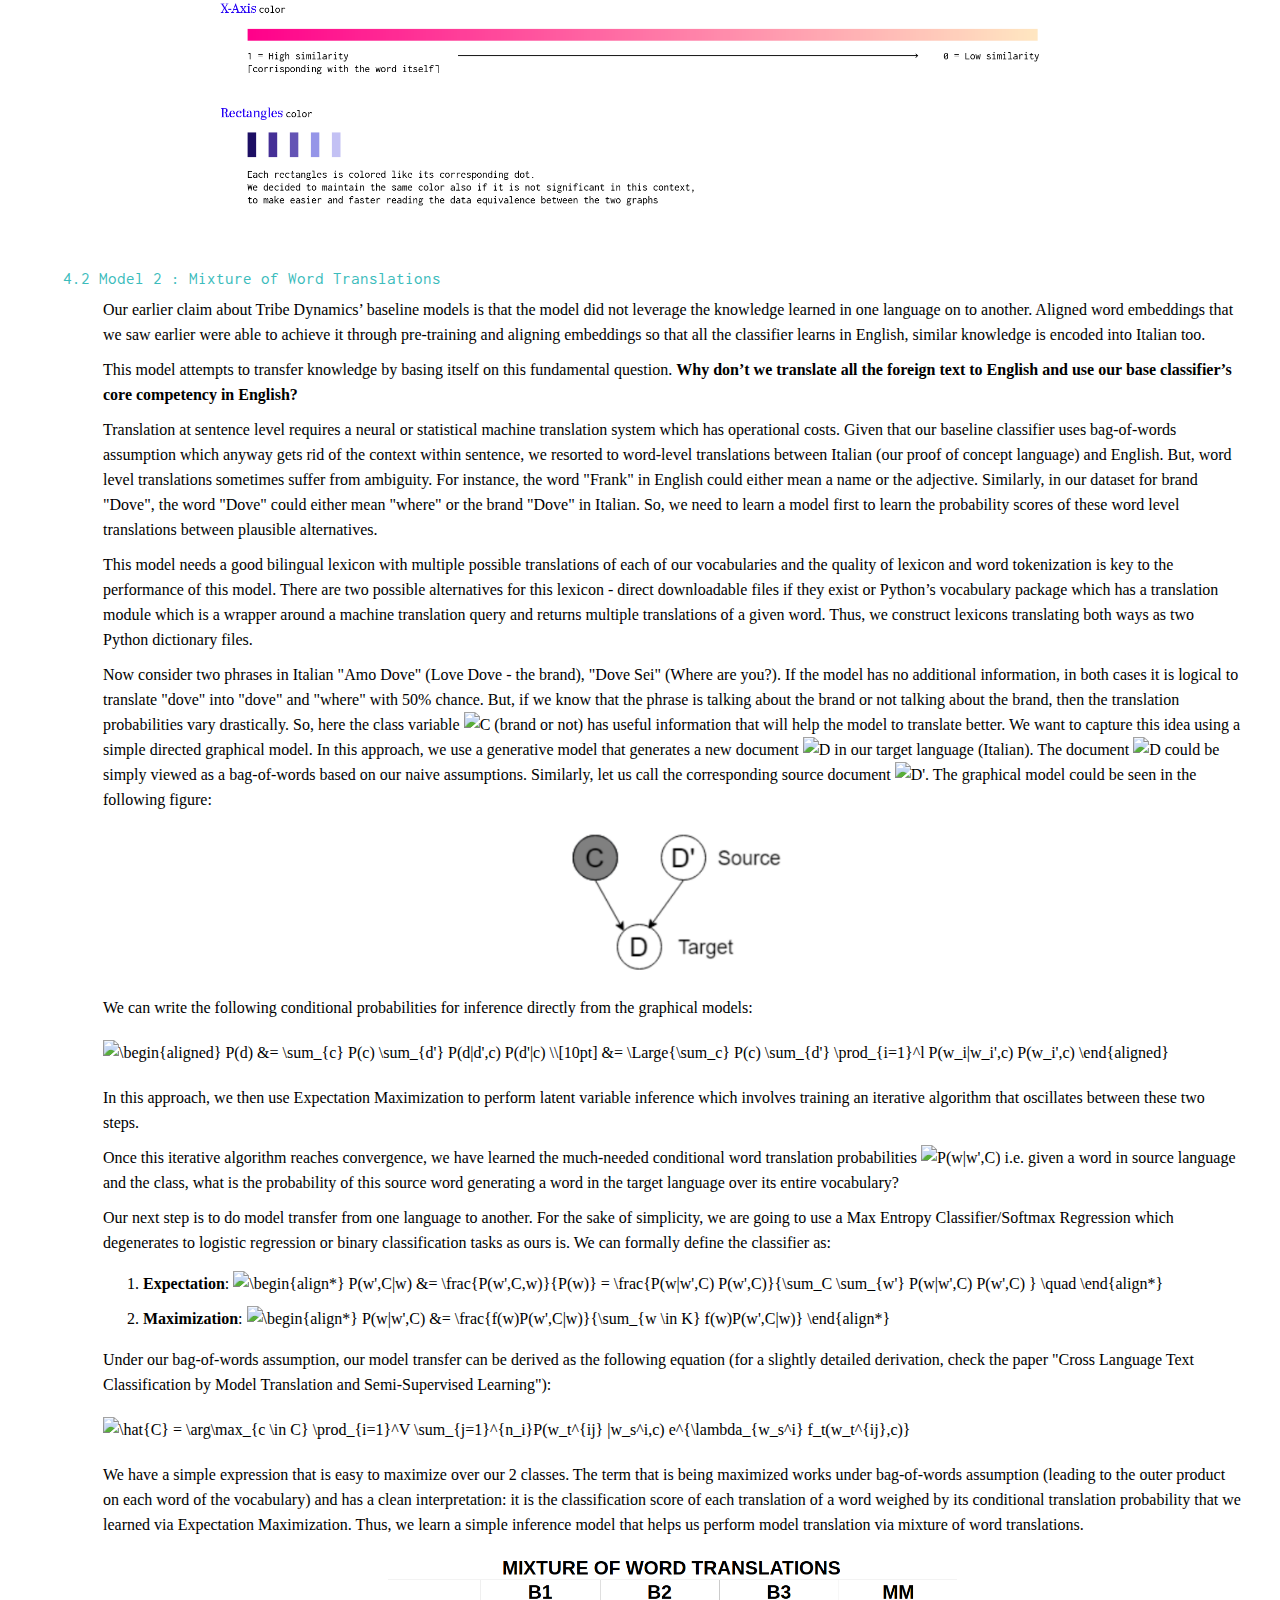
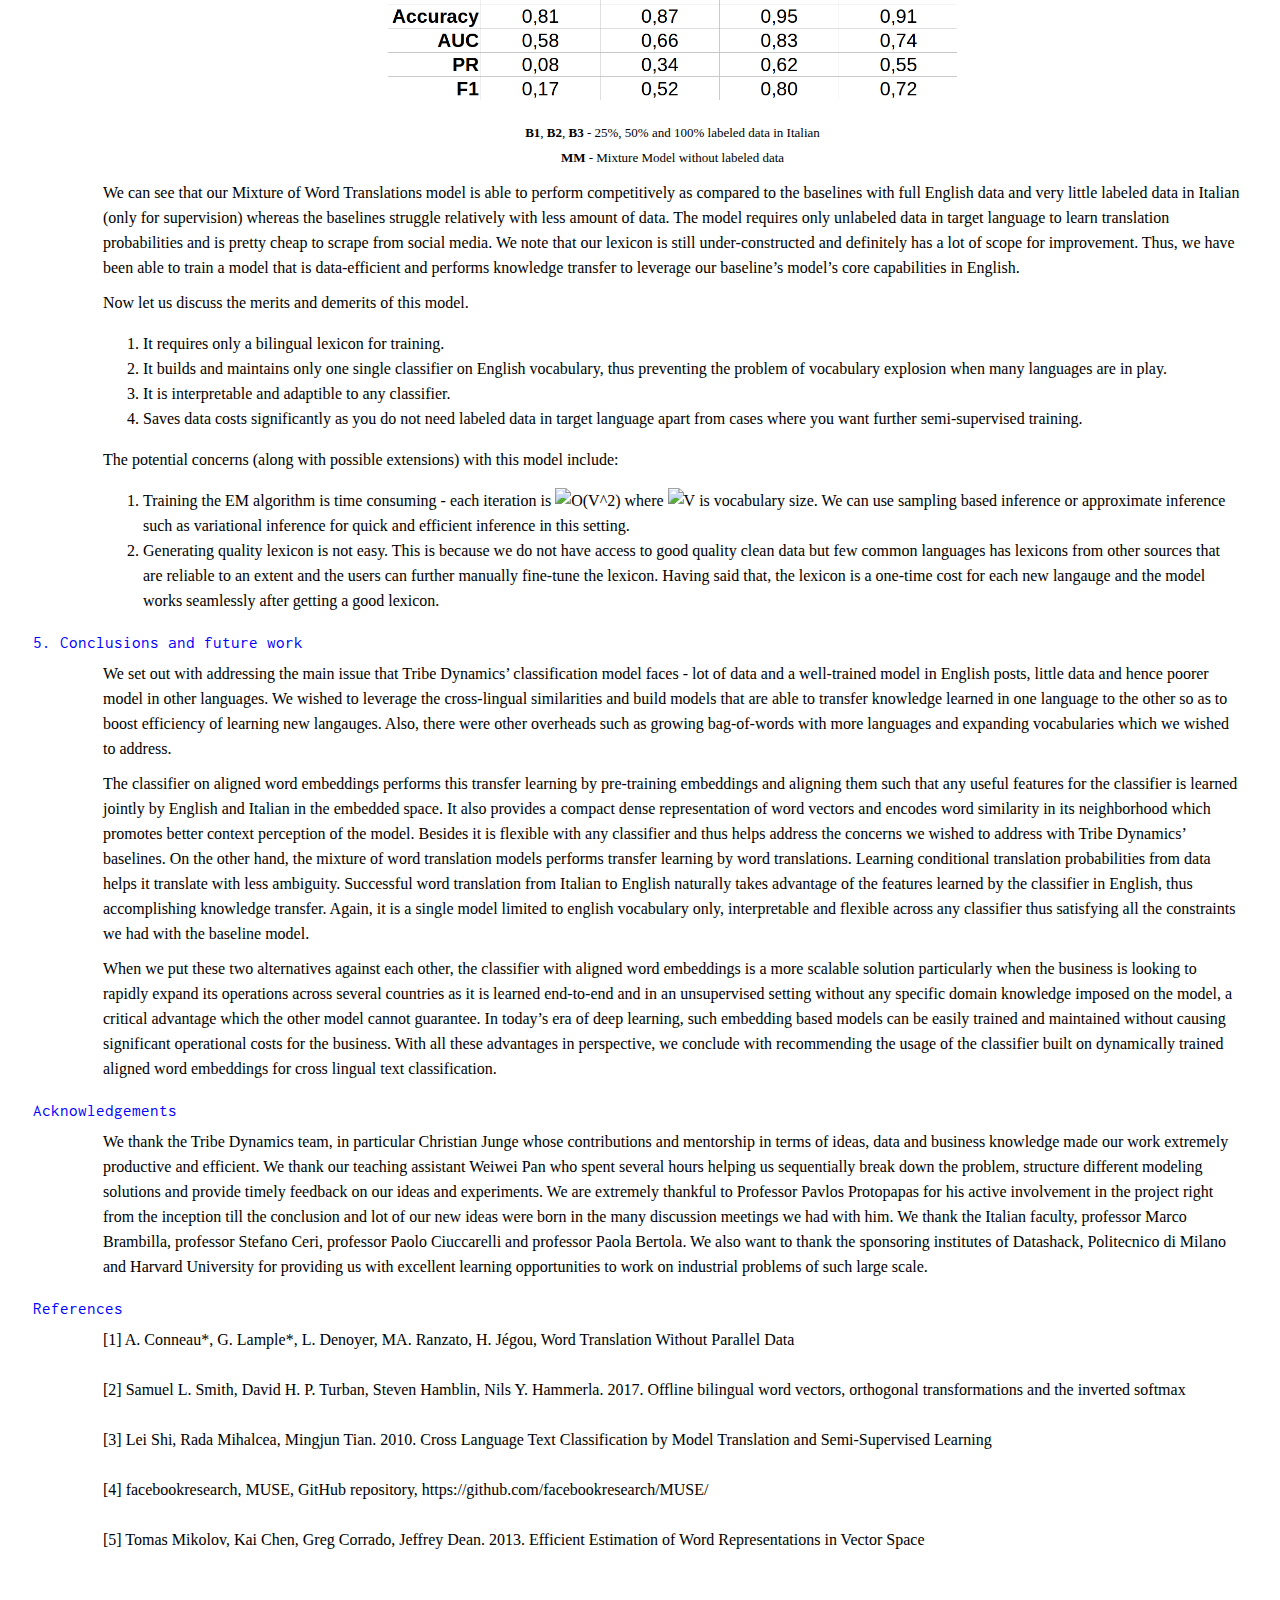
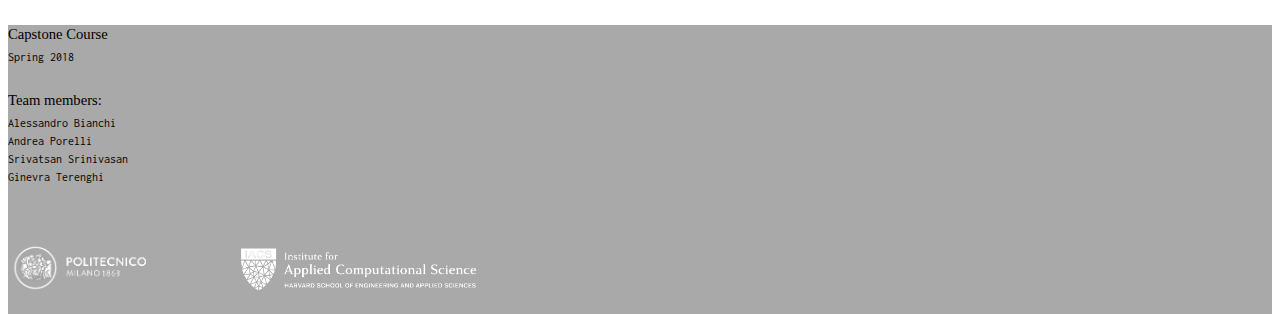
==== commit 6be0a16b: "link to tool demo added" ====
--- a/index.html
+++ b/index.html
@@ -38,7 +38,7 @@
 					<br>Datashack Program
 				</div>
 				<div class="col-6 introTeam">
-					Team: Andrea Porelli, Srivatsan Srinivasan [IACS, Harvard University] | Alessandro Bianchi, Ginevra Terenghi [Politecnico di Milano]<br><a href="https://github.com/Datashack/tribedynamics/" target="_blank">View on GitHub</a>
+					Team: Andrea Porelli, Srivatsan Srinivasan [IACS, Harvard University] | Alessandro Bianchi, Ginevra Terenghi [Politecnico di Milano]<br><a href="https://github.com/Datashack/tribedynamics/" target="_blank">View on GitHub</a><br><a href="https://datashack.github.io/tribedynamics/Visualization/index.html" target="_blank">Tool demo</a>
 				</div>
 			</div>
 
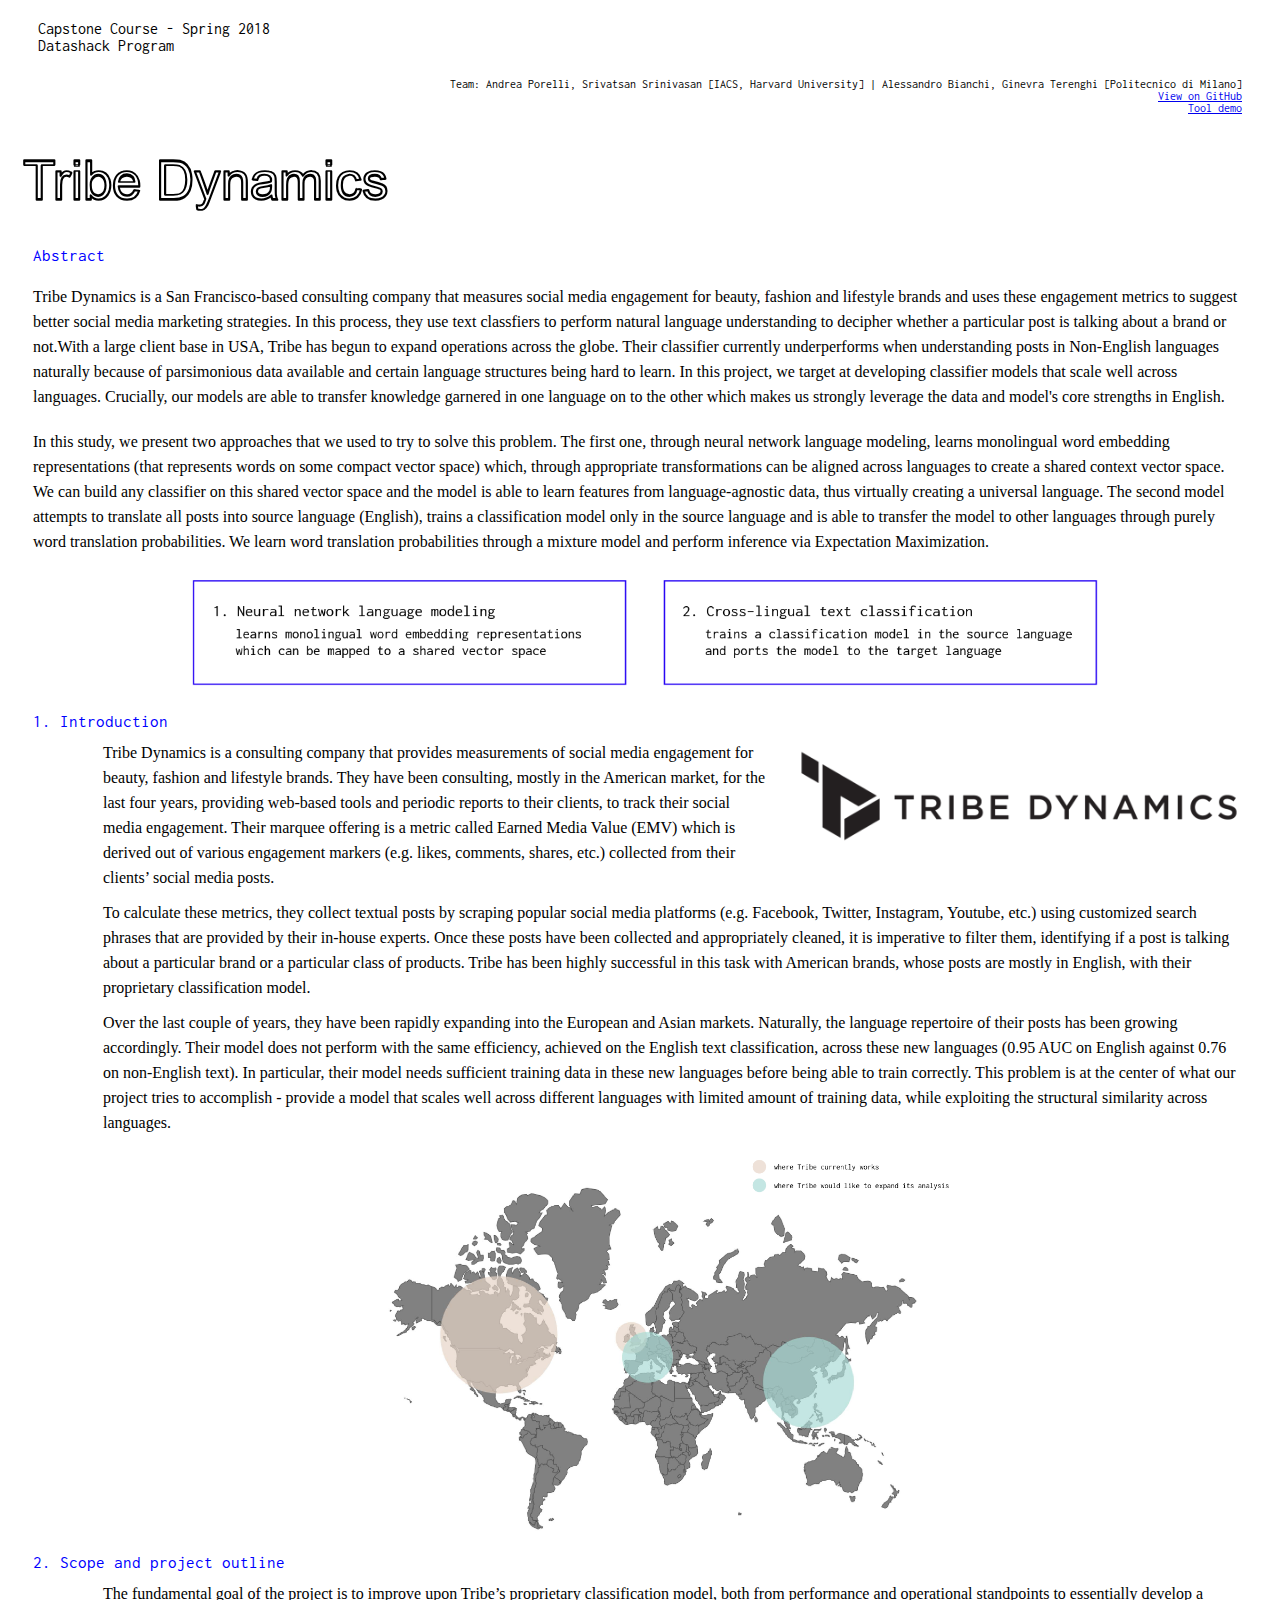
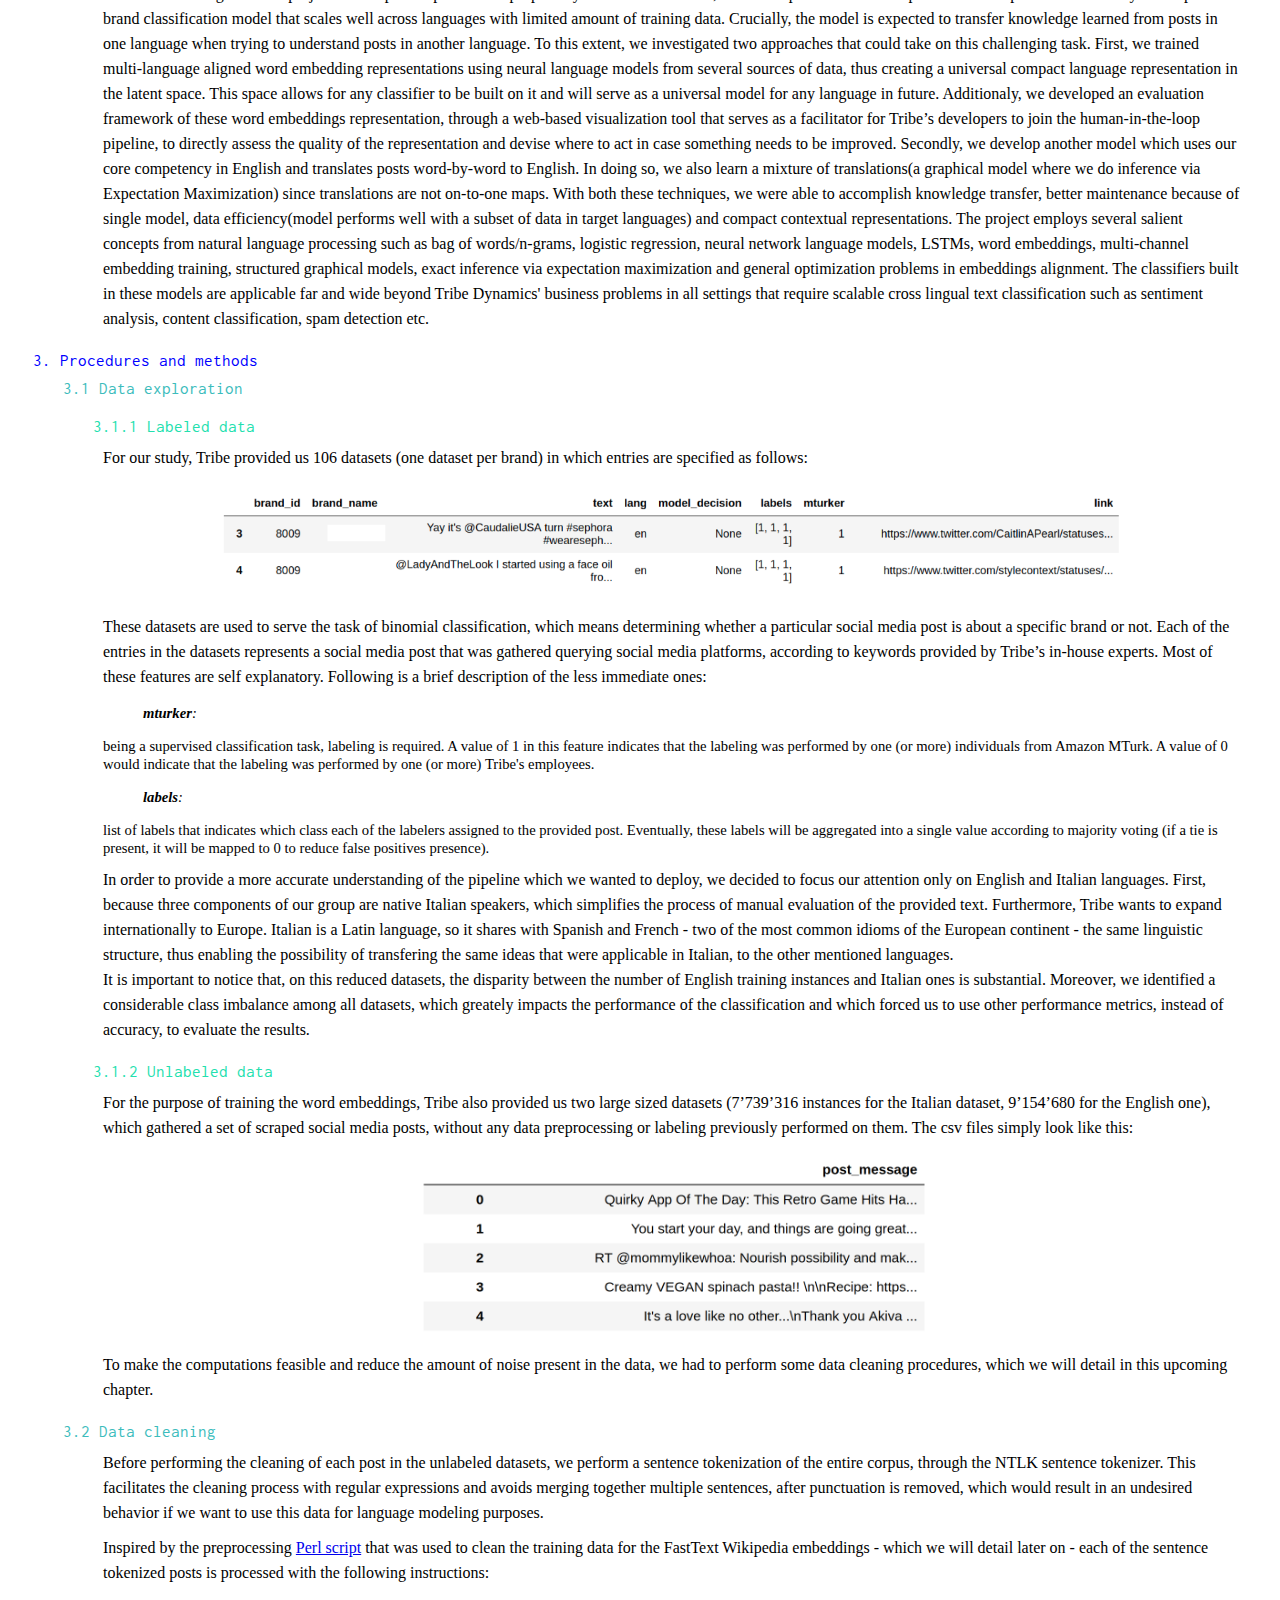
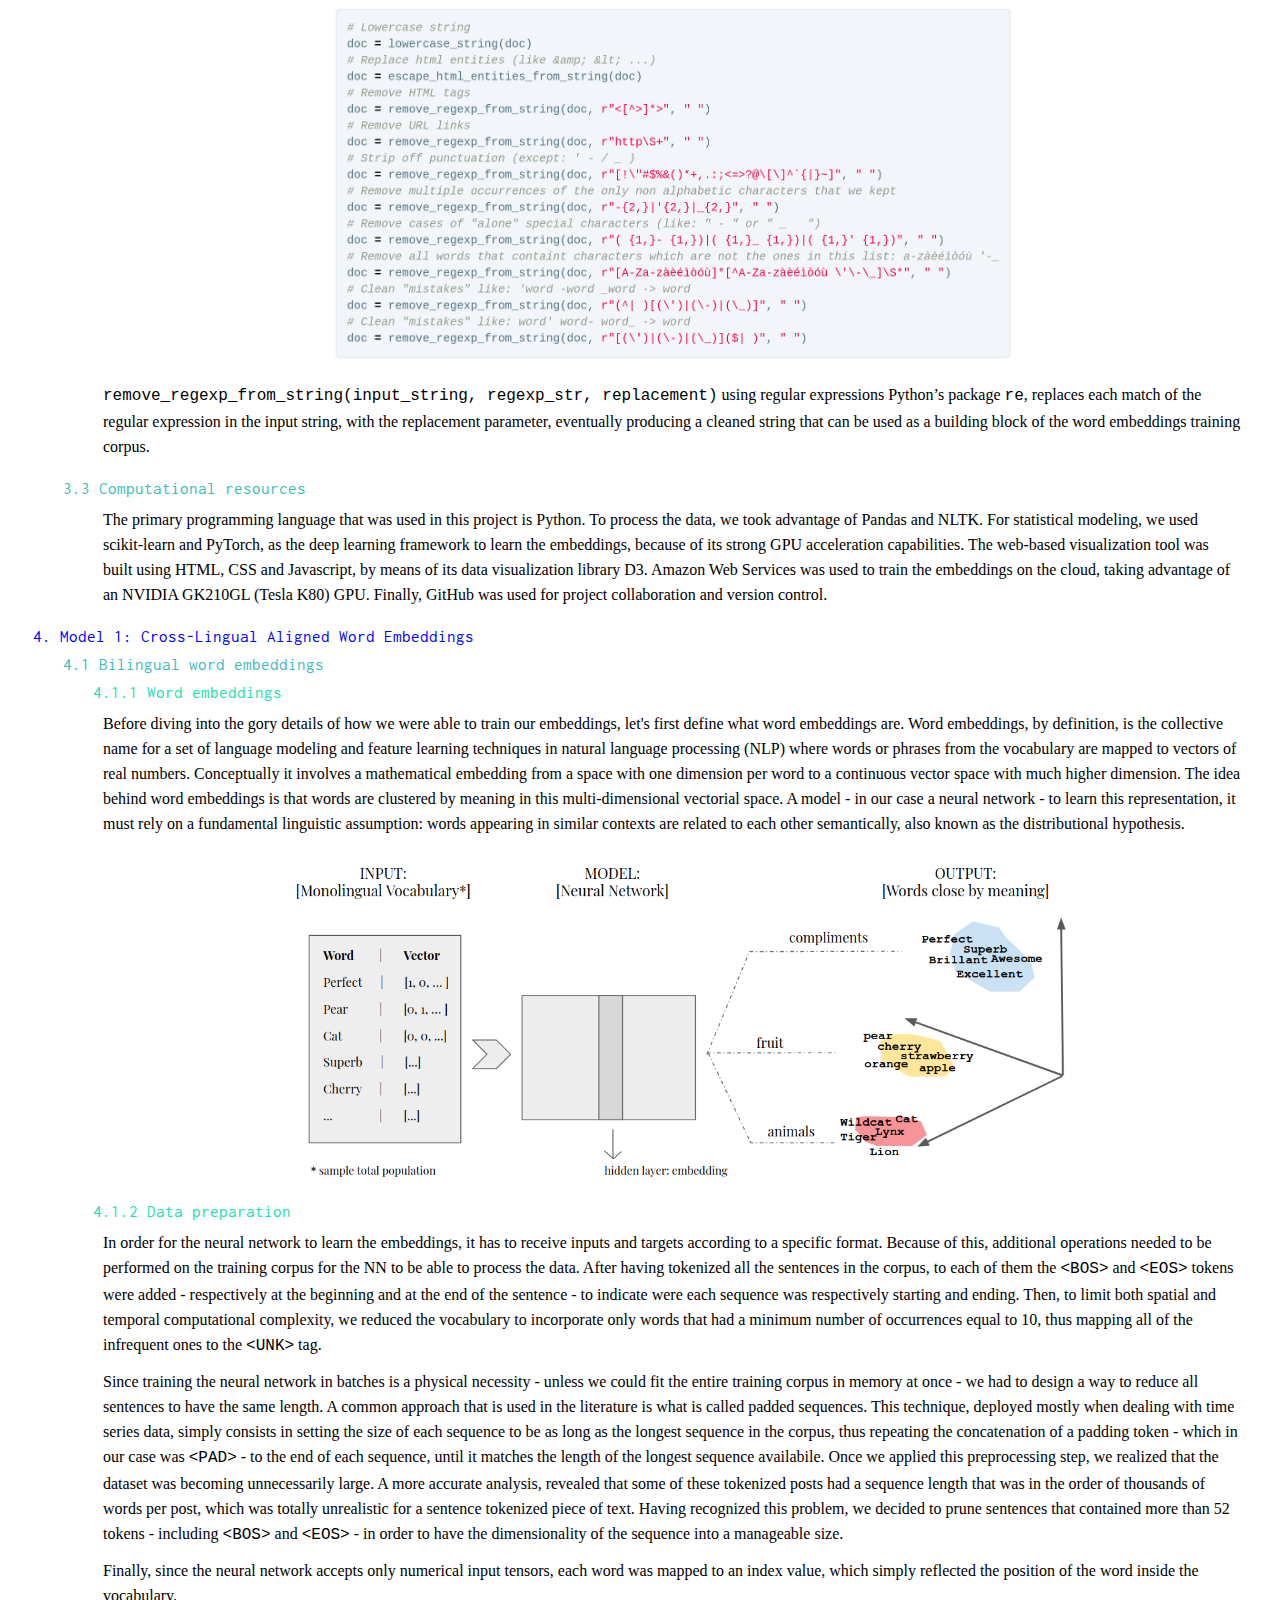
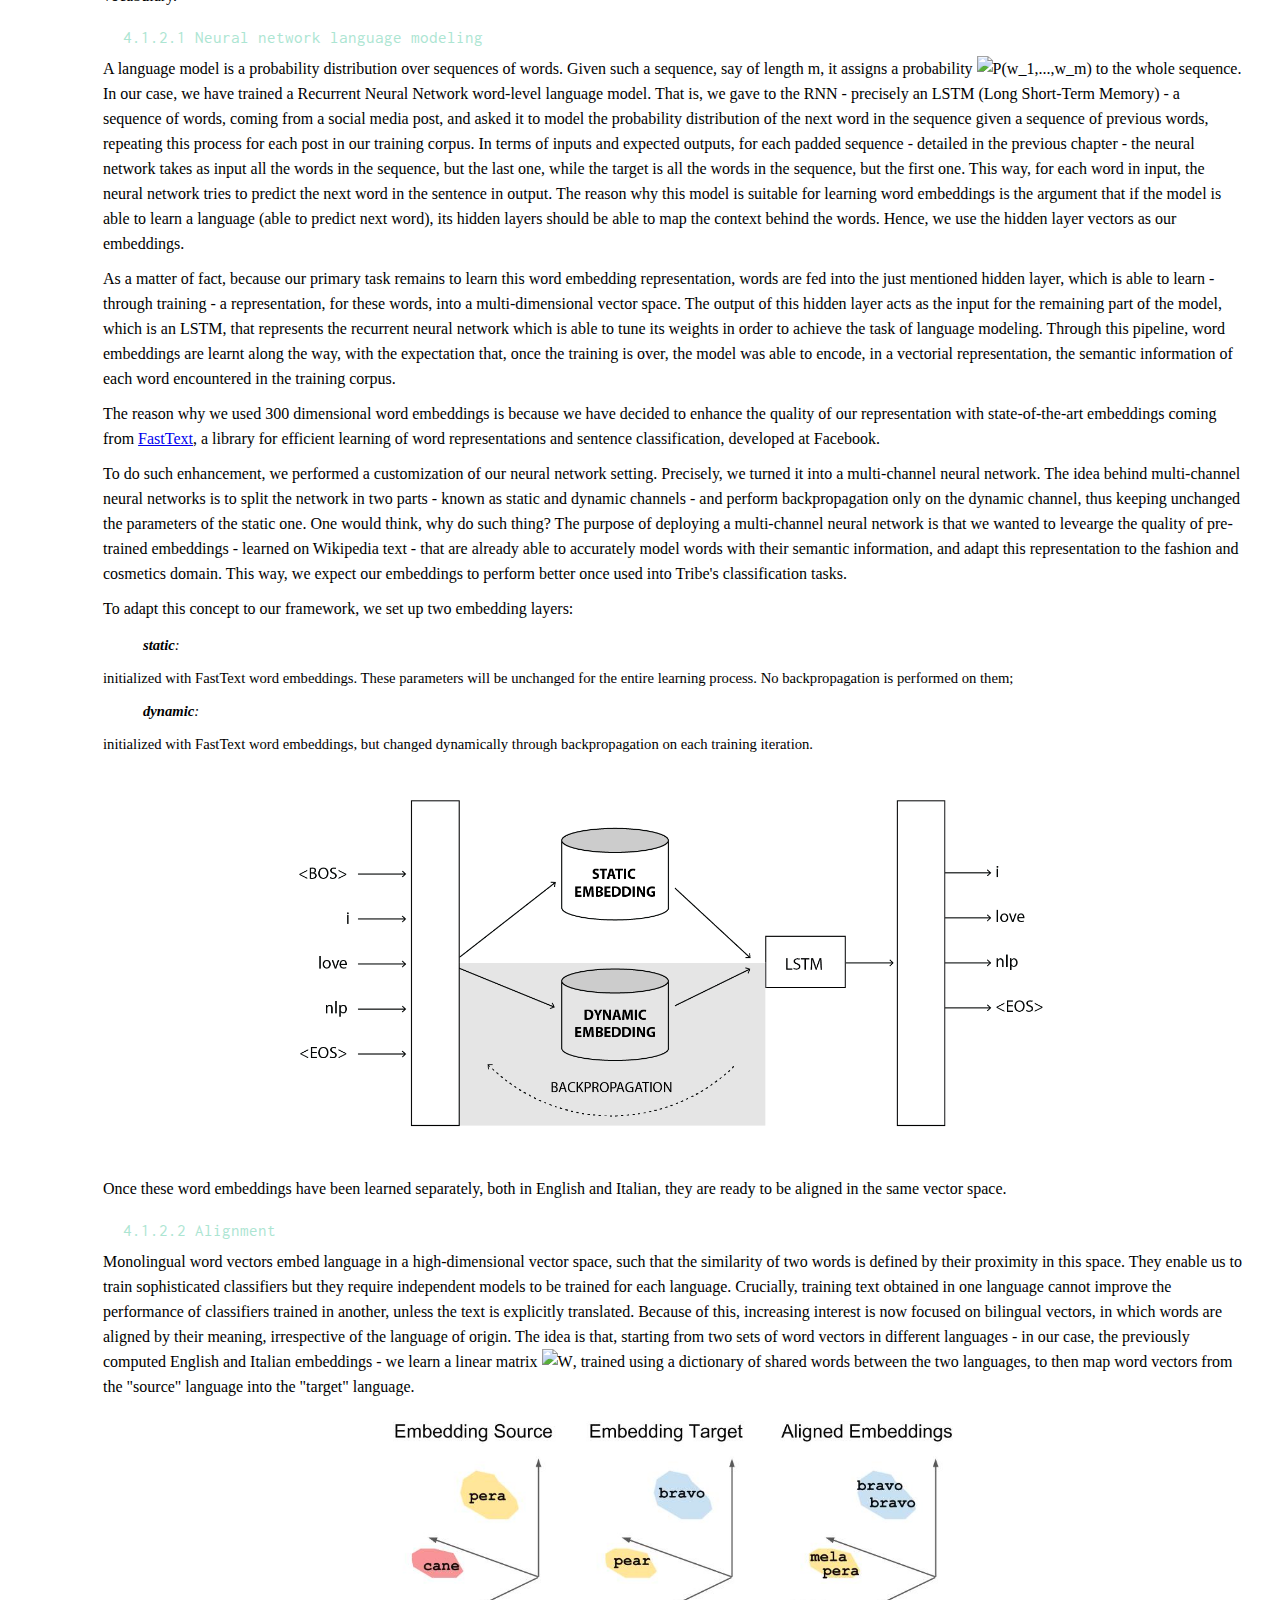
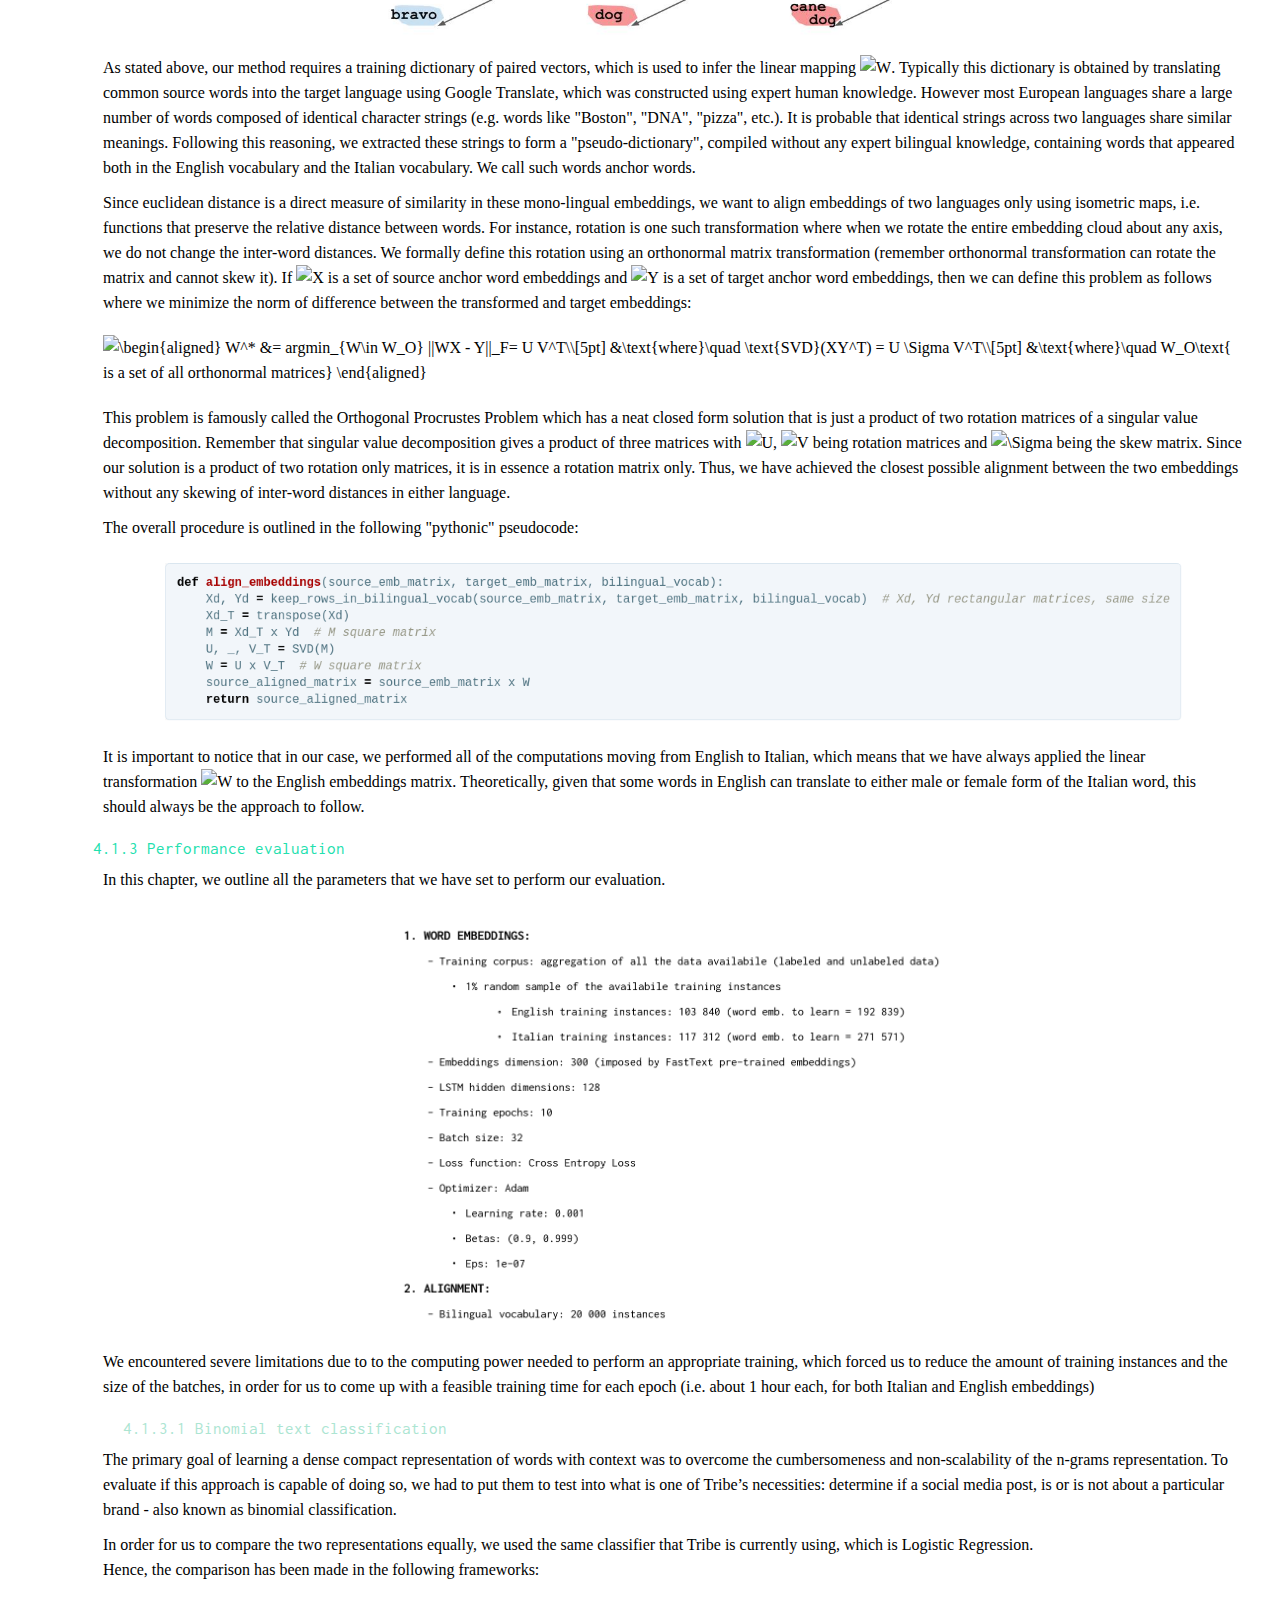
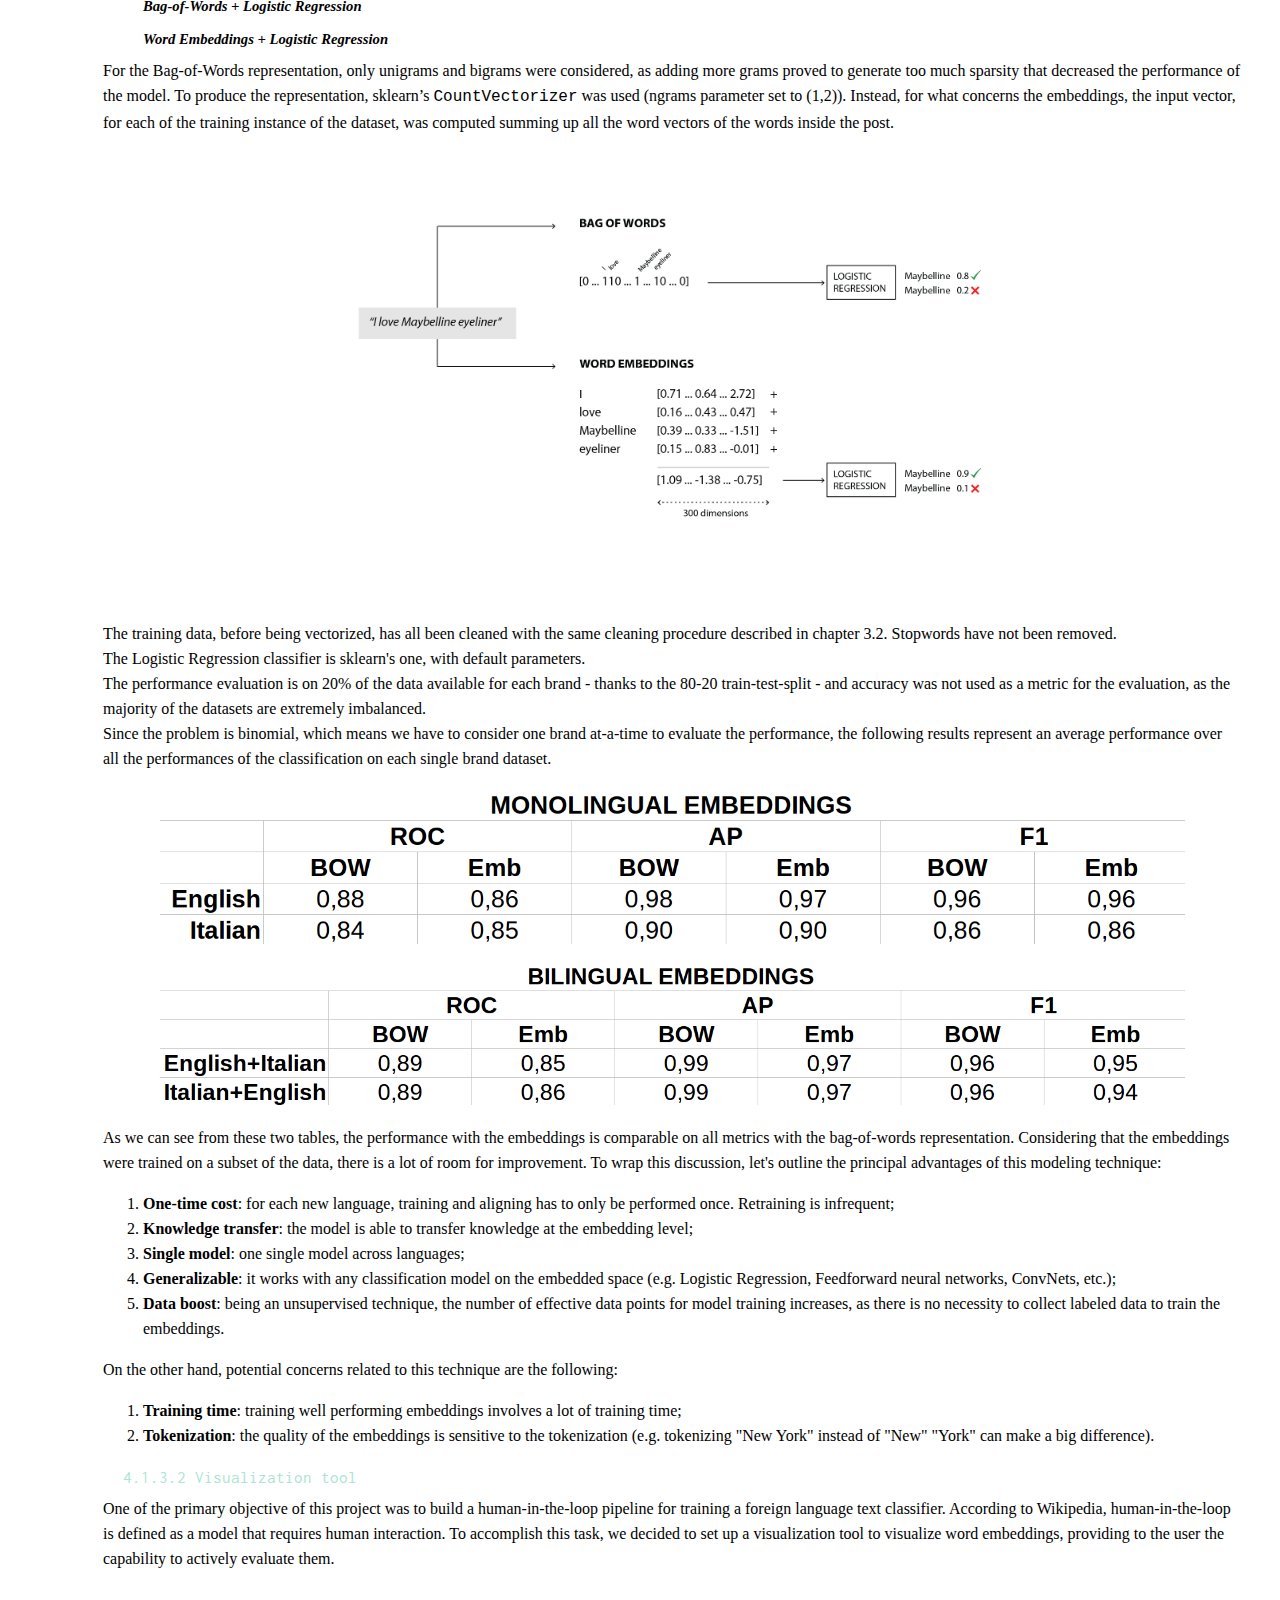
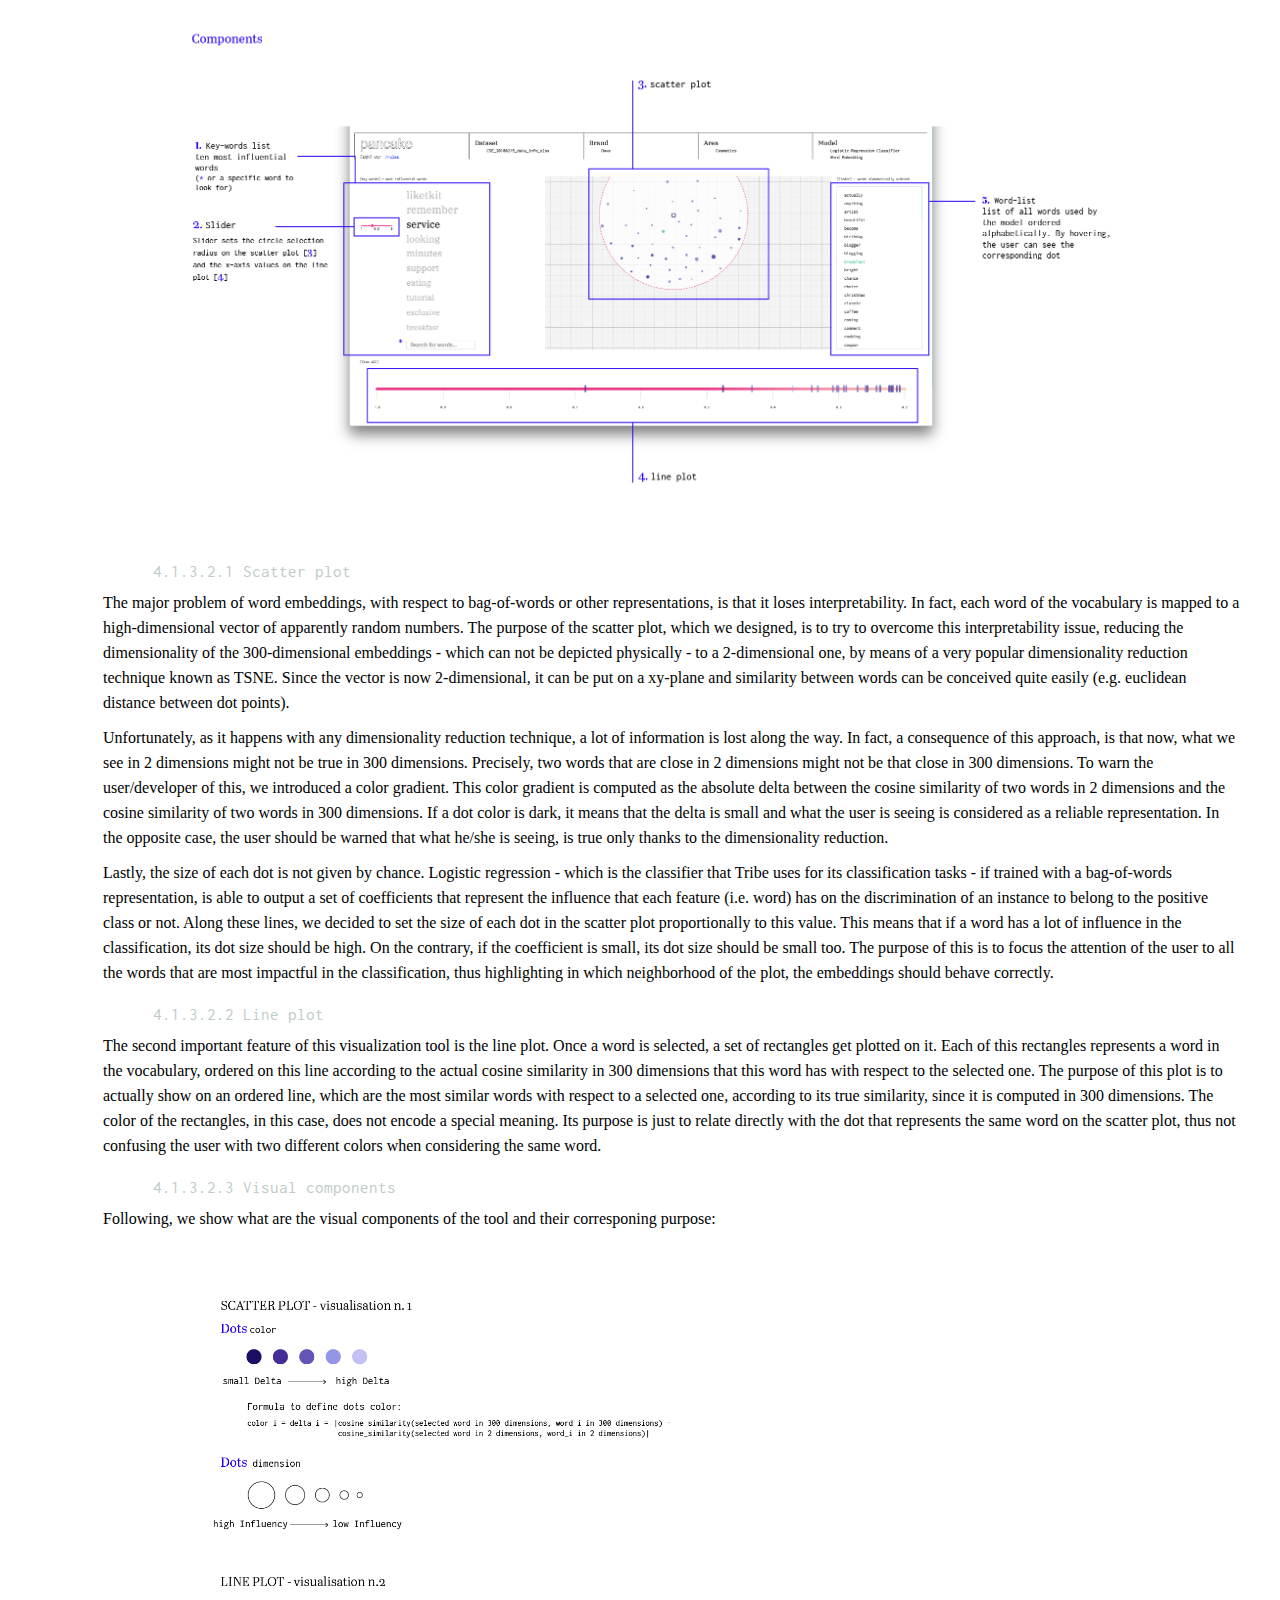
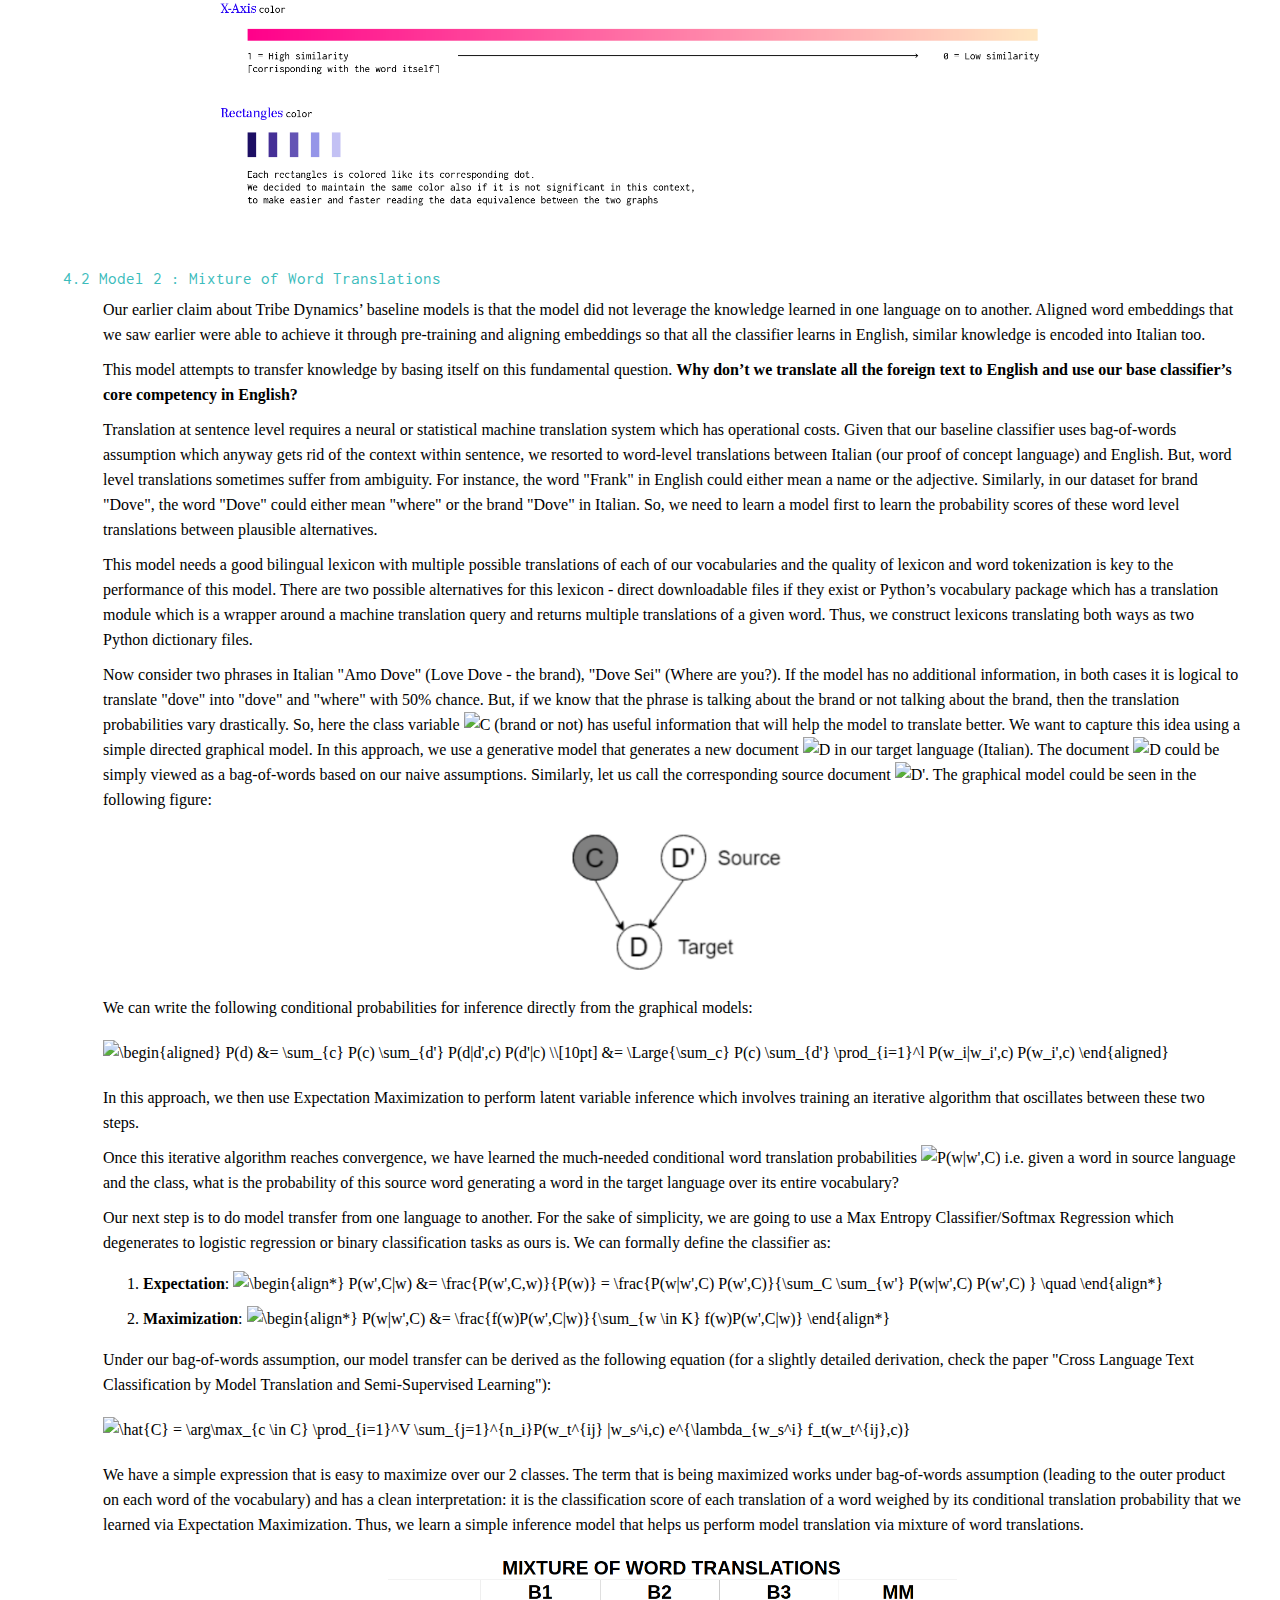
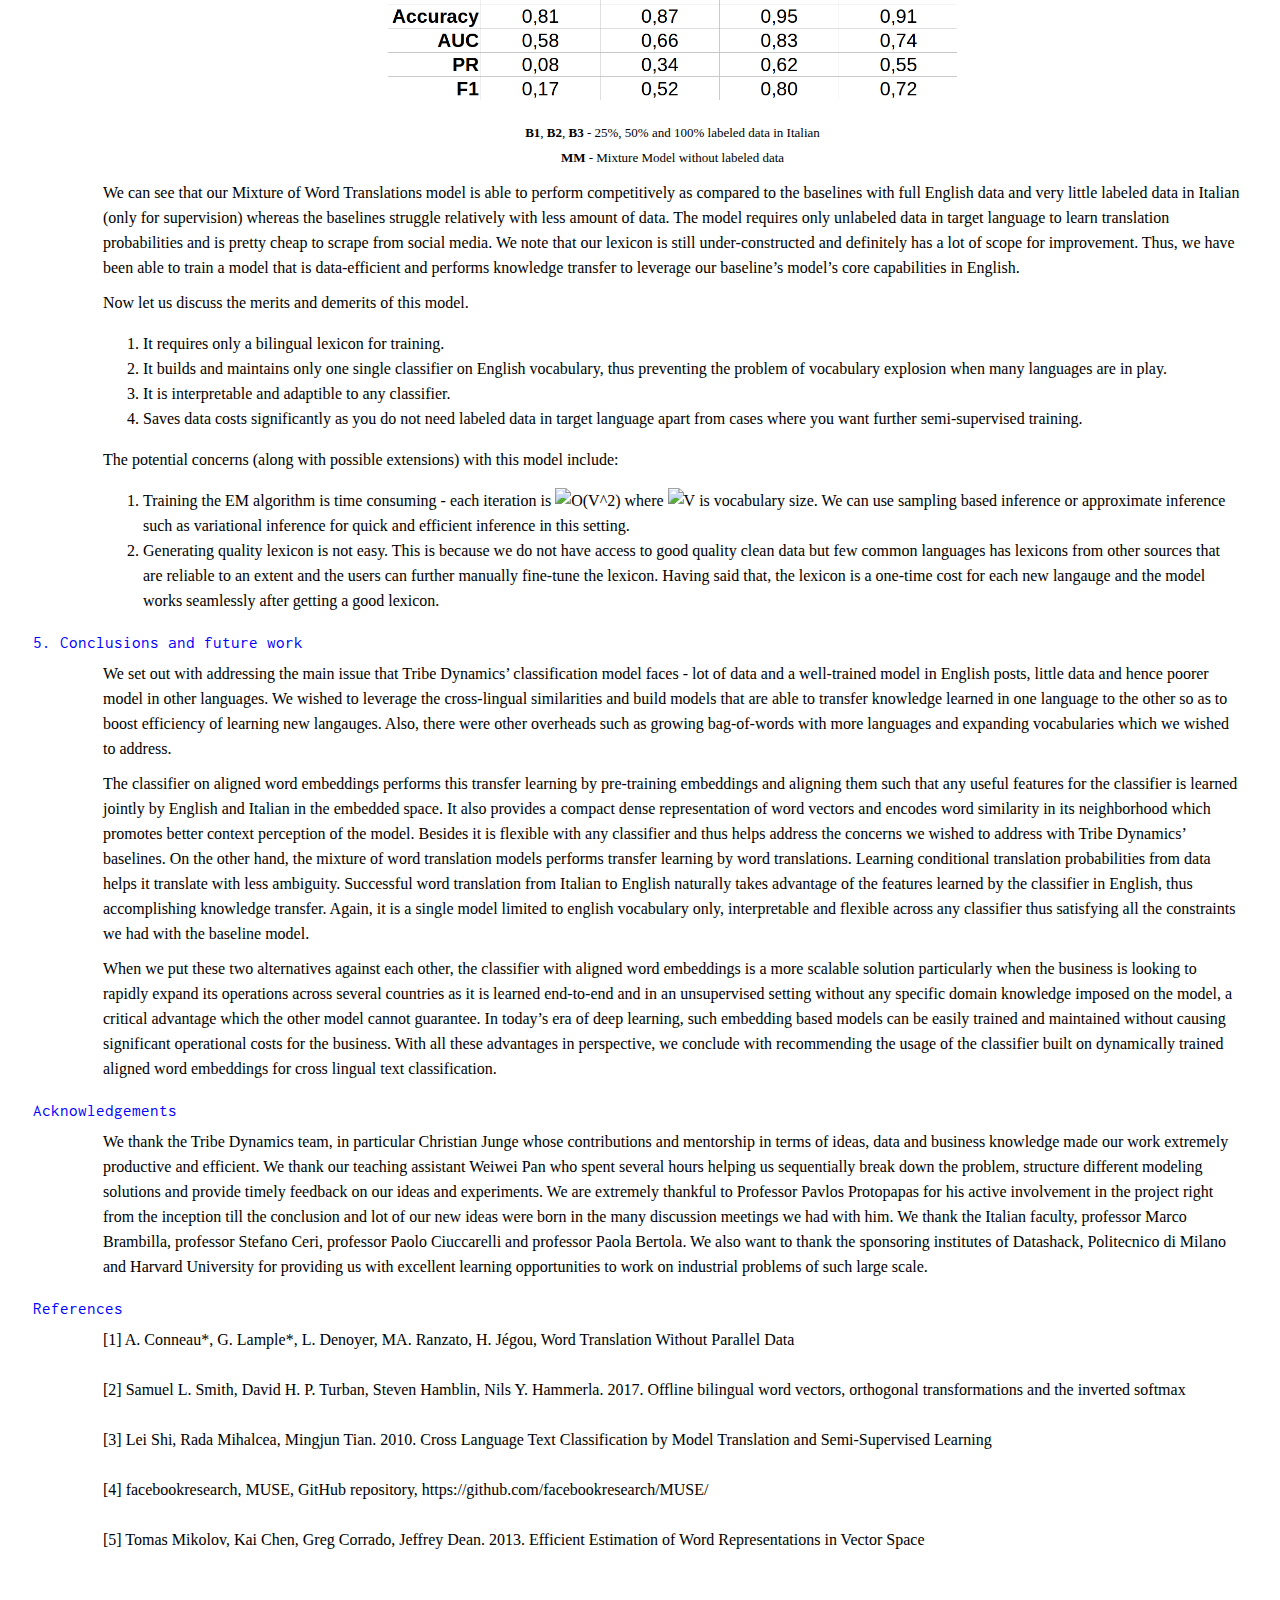
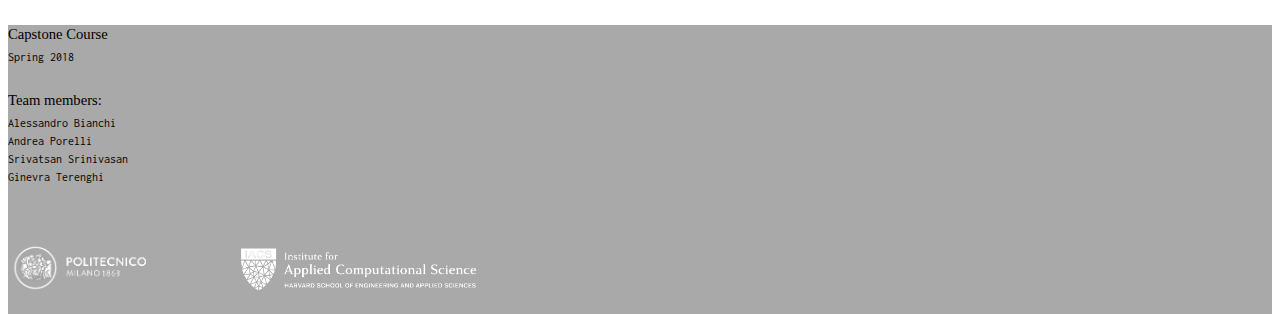
==== commit d8bb7b2e: "typo fix index.html" ====
--- a/index.html
+++ b/index.html
@@ -60,7 +60,7 @@
 						<div class="rispostaCentro">Tribe Dynamics is a San Francisco-based consulting company that measures social media engagement for beauty, fashion and lifestyle brands and uses these engagement metrics to suggest better social media marketing strategies. In this process, they use text classfiers to perform natural language understanding to decipher whether a particular post is talking about a brand or not.With a large client base in USA, Tribe has begun to expand operations across the globe. Their classifier currently underperforms when understanding posts in Non-English languages naturally because of parsimonious data available and certain language structures being hard to learn. In this project, we target at developing classifier models that scale well across languages. Crucially, our models are able to transfer knowledge garnered in one language on to the other which makes us strongly leverage the data and model's core strengths in English.
 						</div>
 
-						<div class="rispostaCentro">In this study, we present two approaches that we used to try to solve this problem. The first one, through neural network language modeling, learns monolingual word embedding representations(that represents words on some compact vector space) which, through appropriate transformations can be aligned across languages to create a shared context vector space. We can build any classifier on this shared vector space and the model is able to learn features from language-agnostic data, thus virtually creating a universal language. The second model attempts to translate all posts into source language (English), trains a classification model only in the source language and is able to transfer the model to other languages through purely word translation probabilities. We learn word translation probabilities through a mixture model and perform inference via Expectation Maximization.
+						<div class="rispostaCentro">In this study, we present two approaches that we used to try to solve this problem. The first one, through neural network language modeling, learns monolingual word embedding representations (that represents words on some compact vector space) which, through appropriate transformations can be aligned across languages to create a shared context vector space. We can build any classifier on this shared vector space and the model is able to learn features from language-agnostic data, thus virtually creating a universal language. The second model attempts to translate all posts into source language (English), trains a classification model only in the source language and is able to transfer the model to other languages through purely word translation probabilities. We learn word translation probabilities through a mixture model and perform inference via Expectation Maximization.
 						</div>
 						<img src="assets/photo1.png" style="width:75%; height: auto" class="center">
 					</div>
